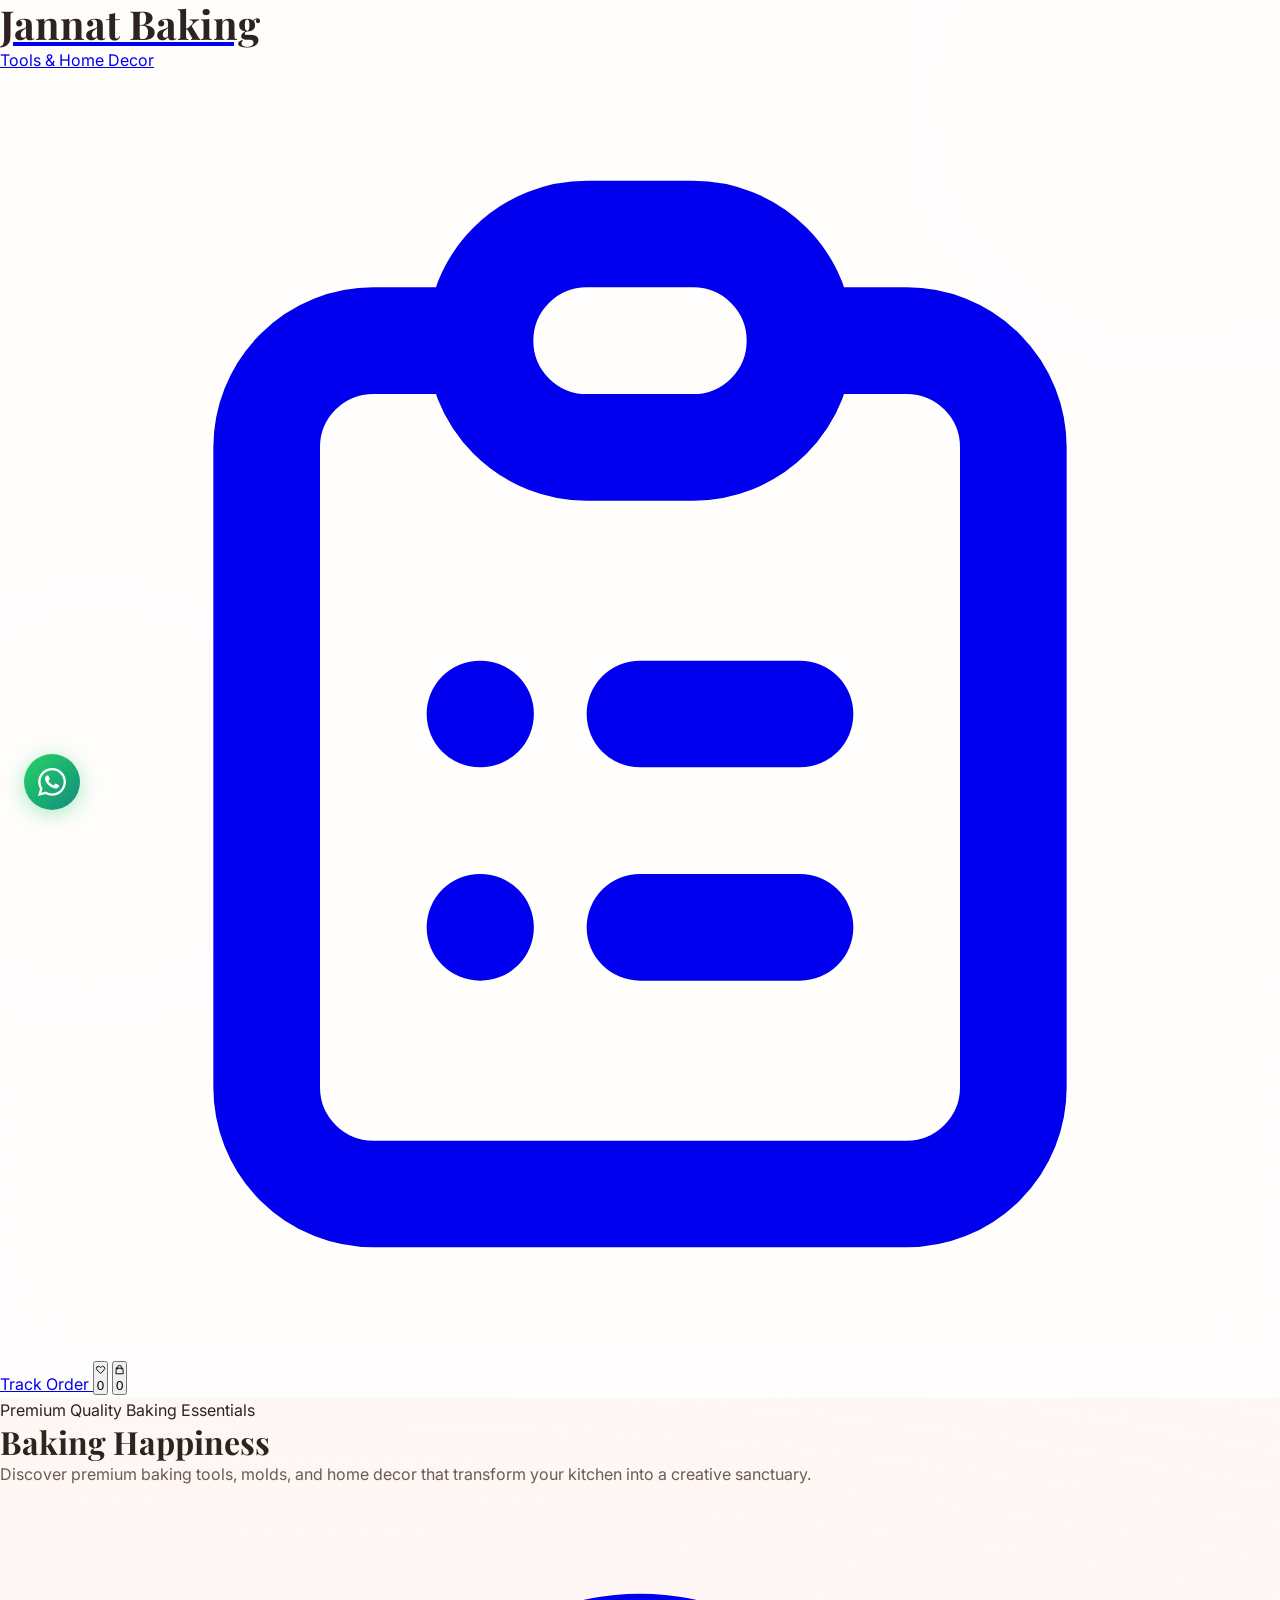
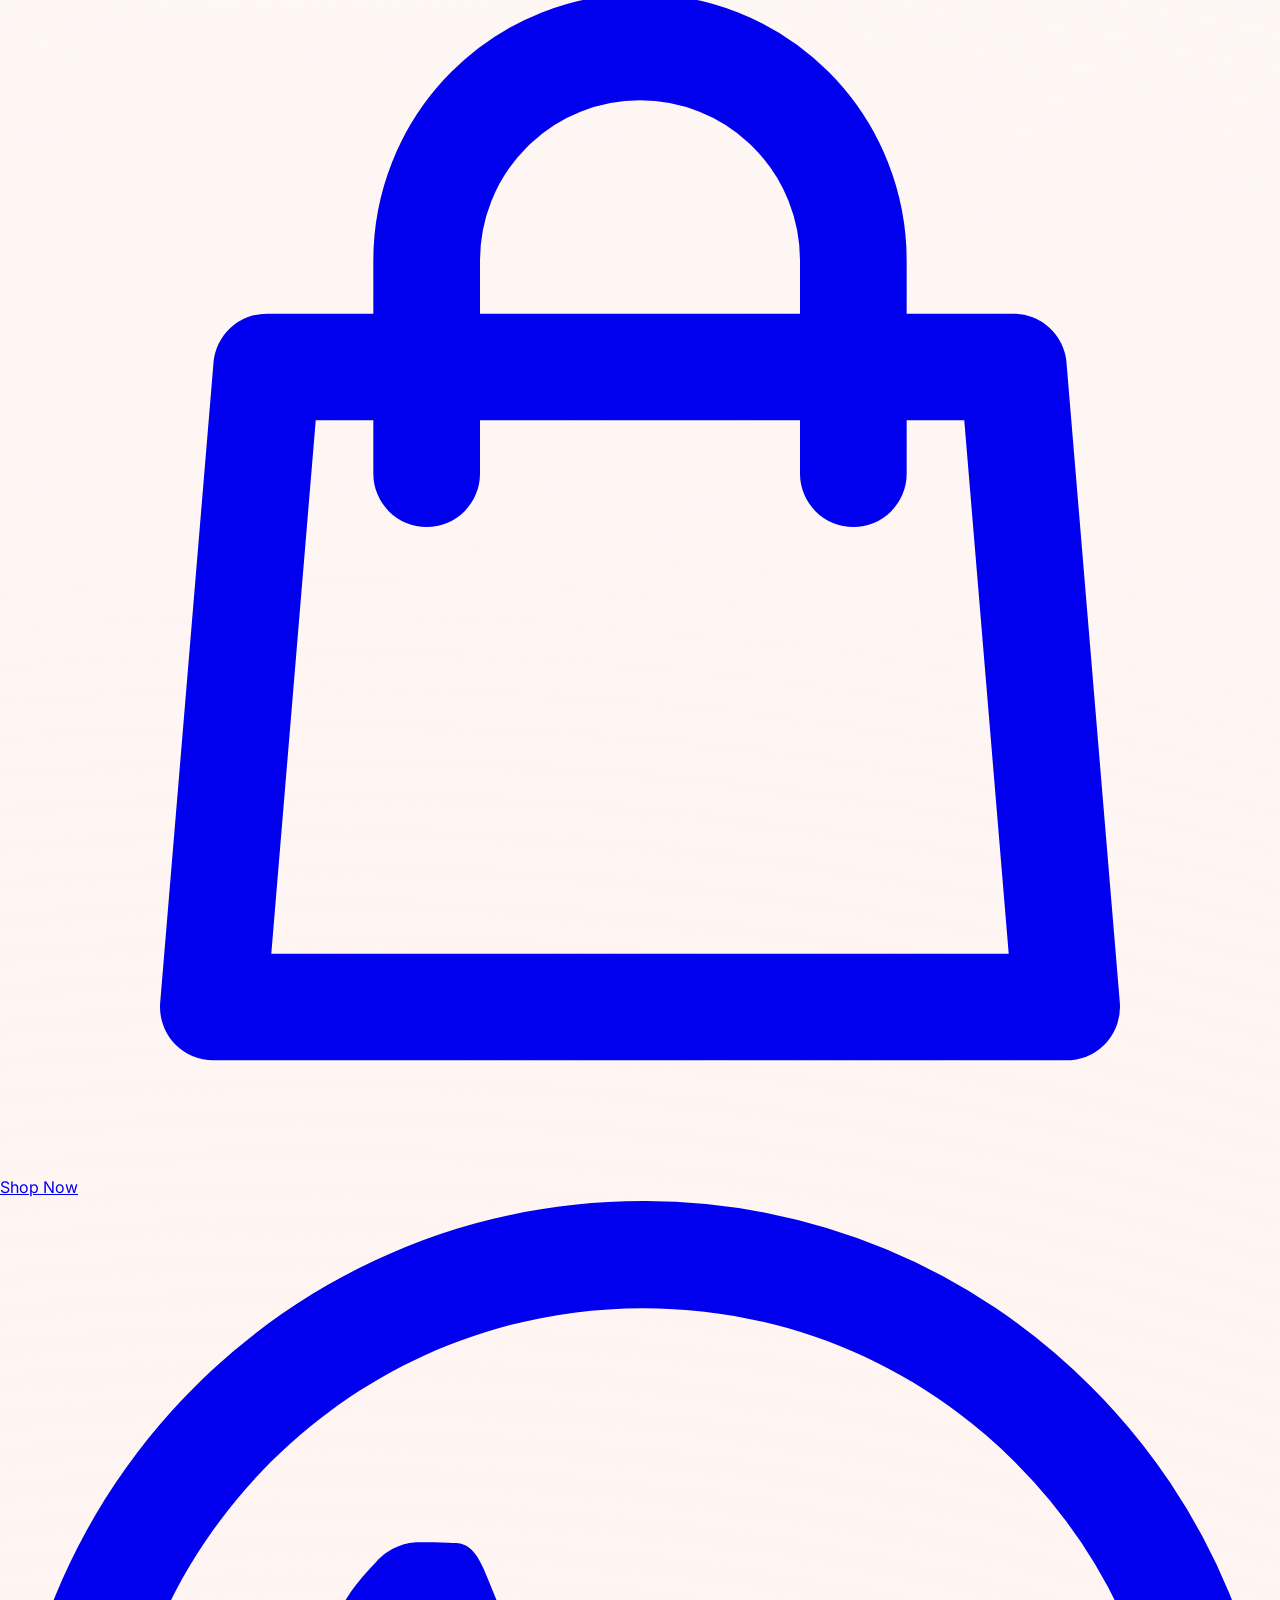
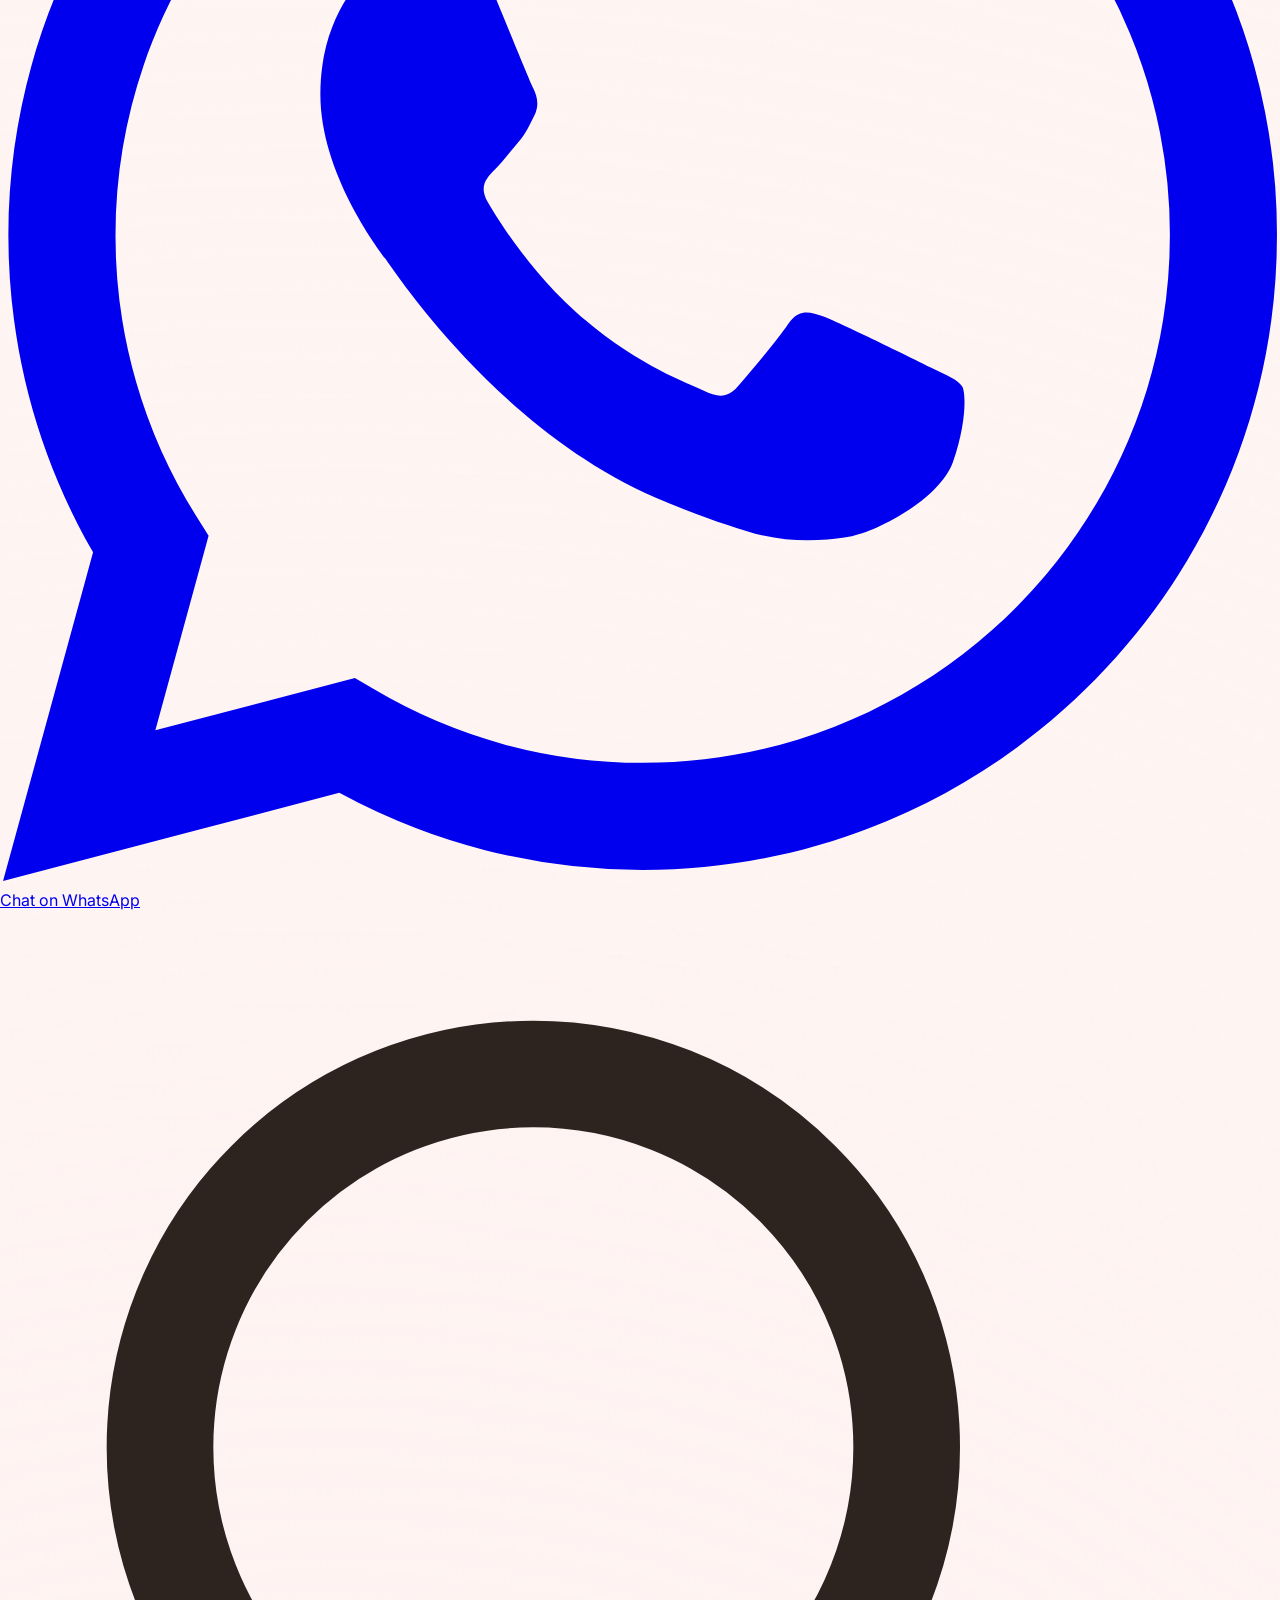
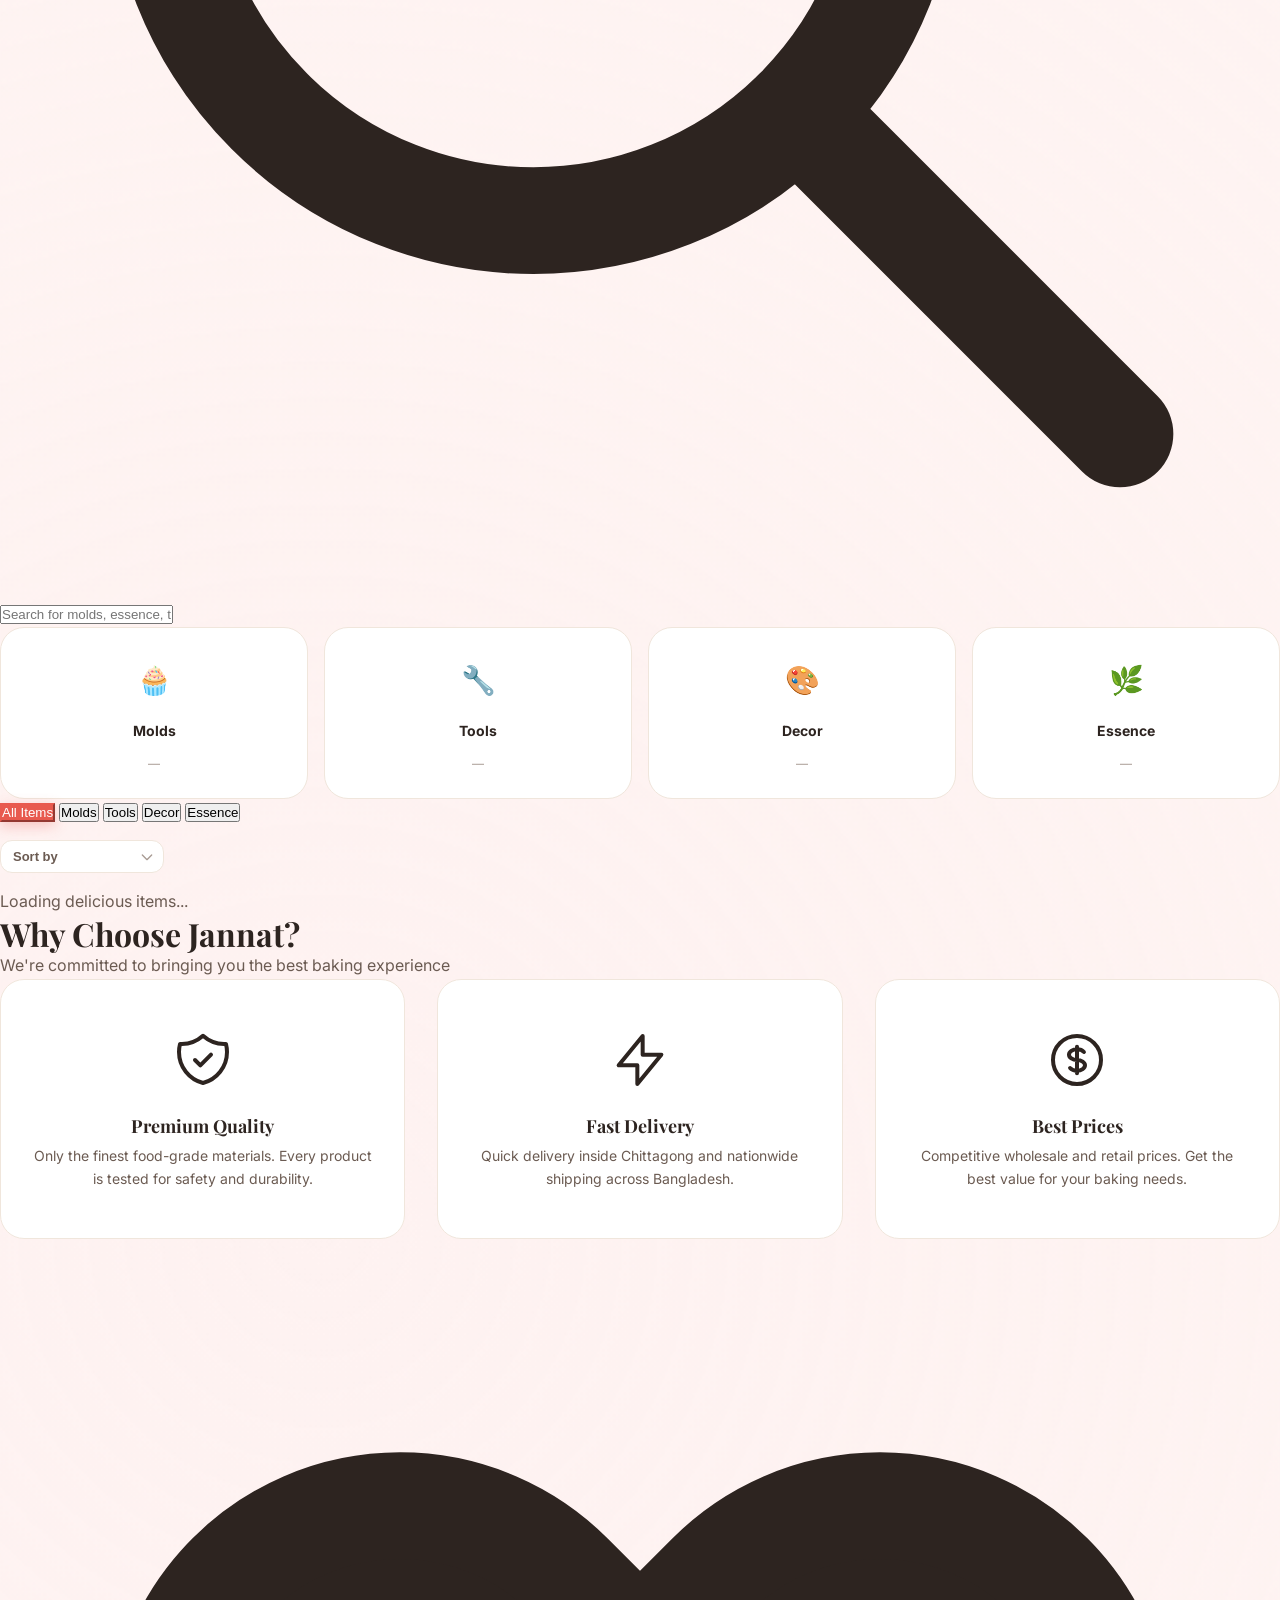
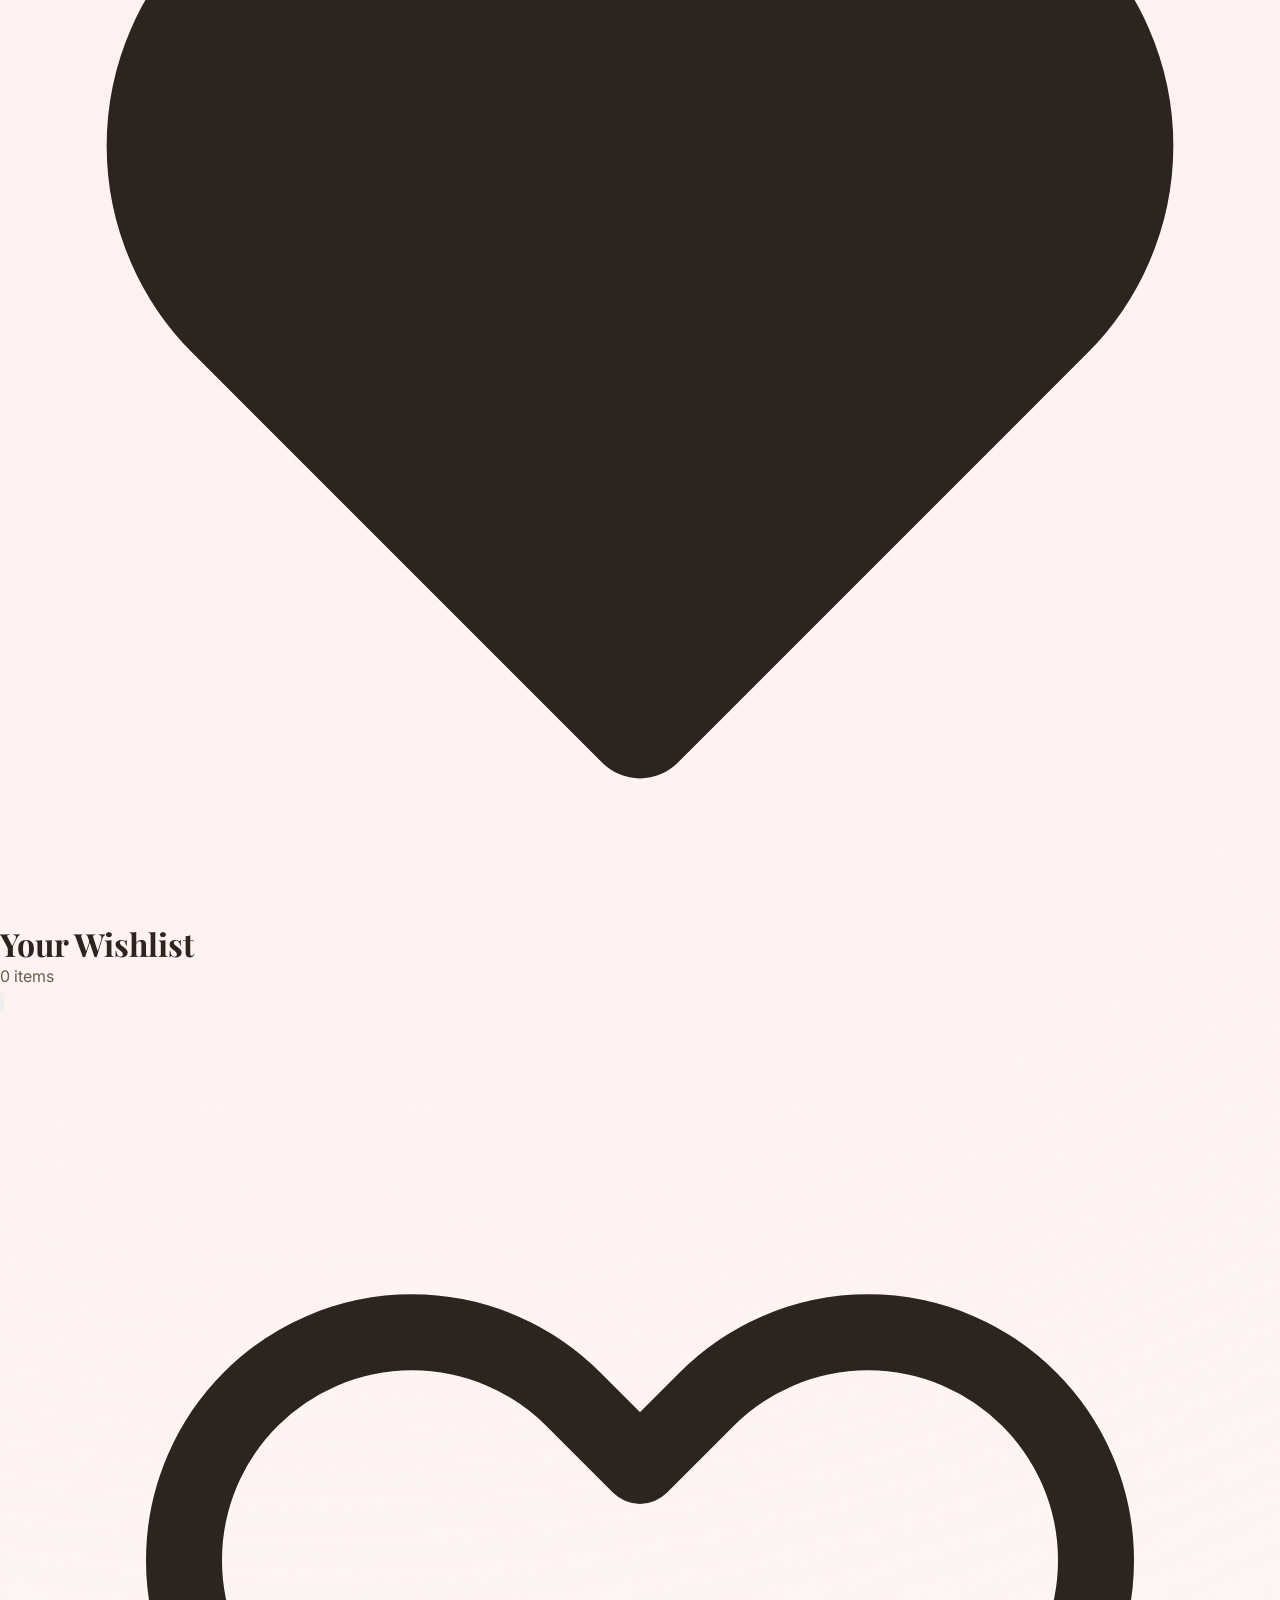
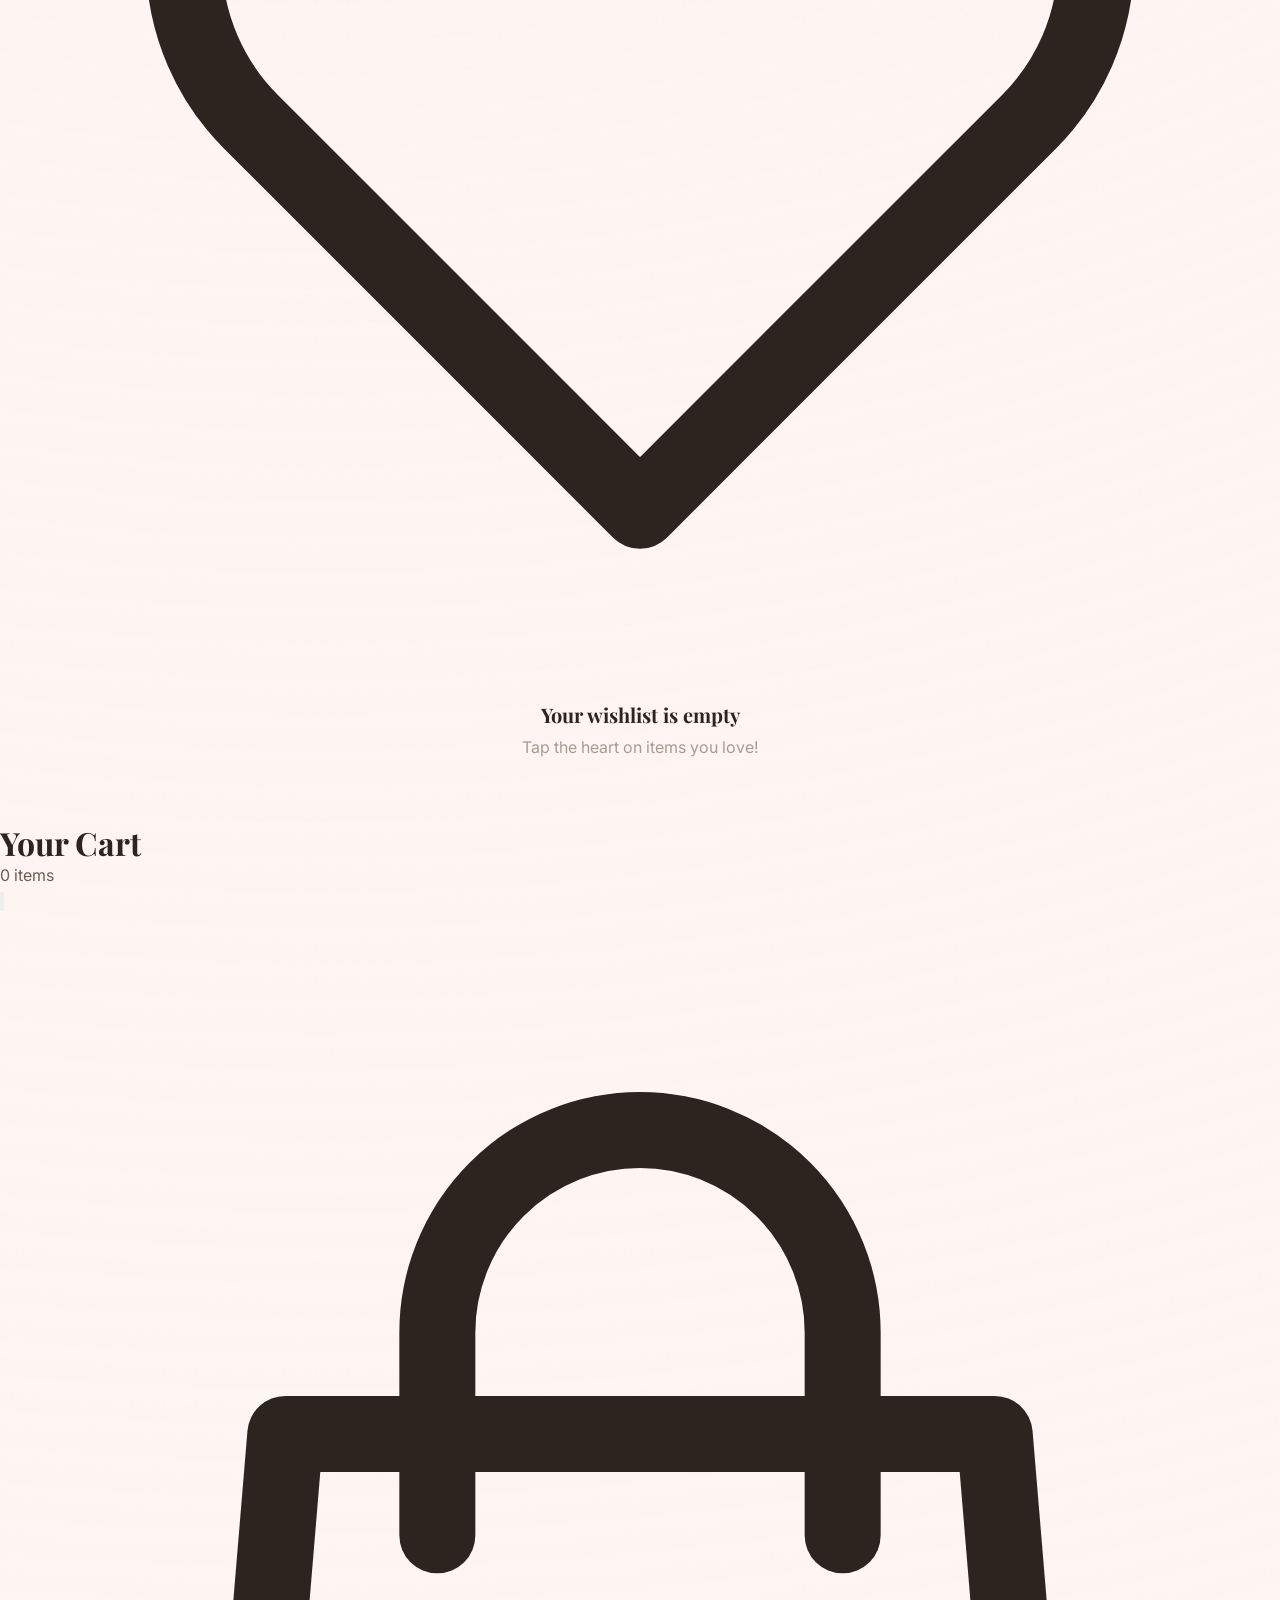
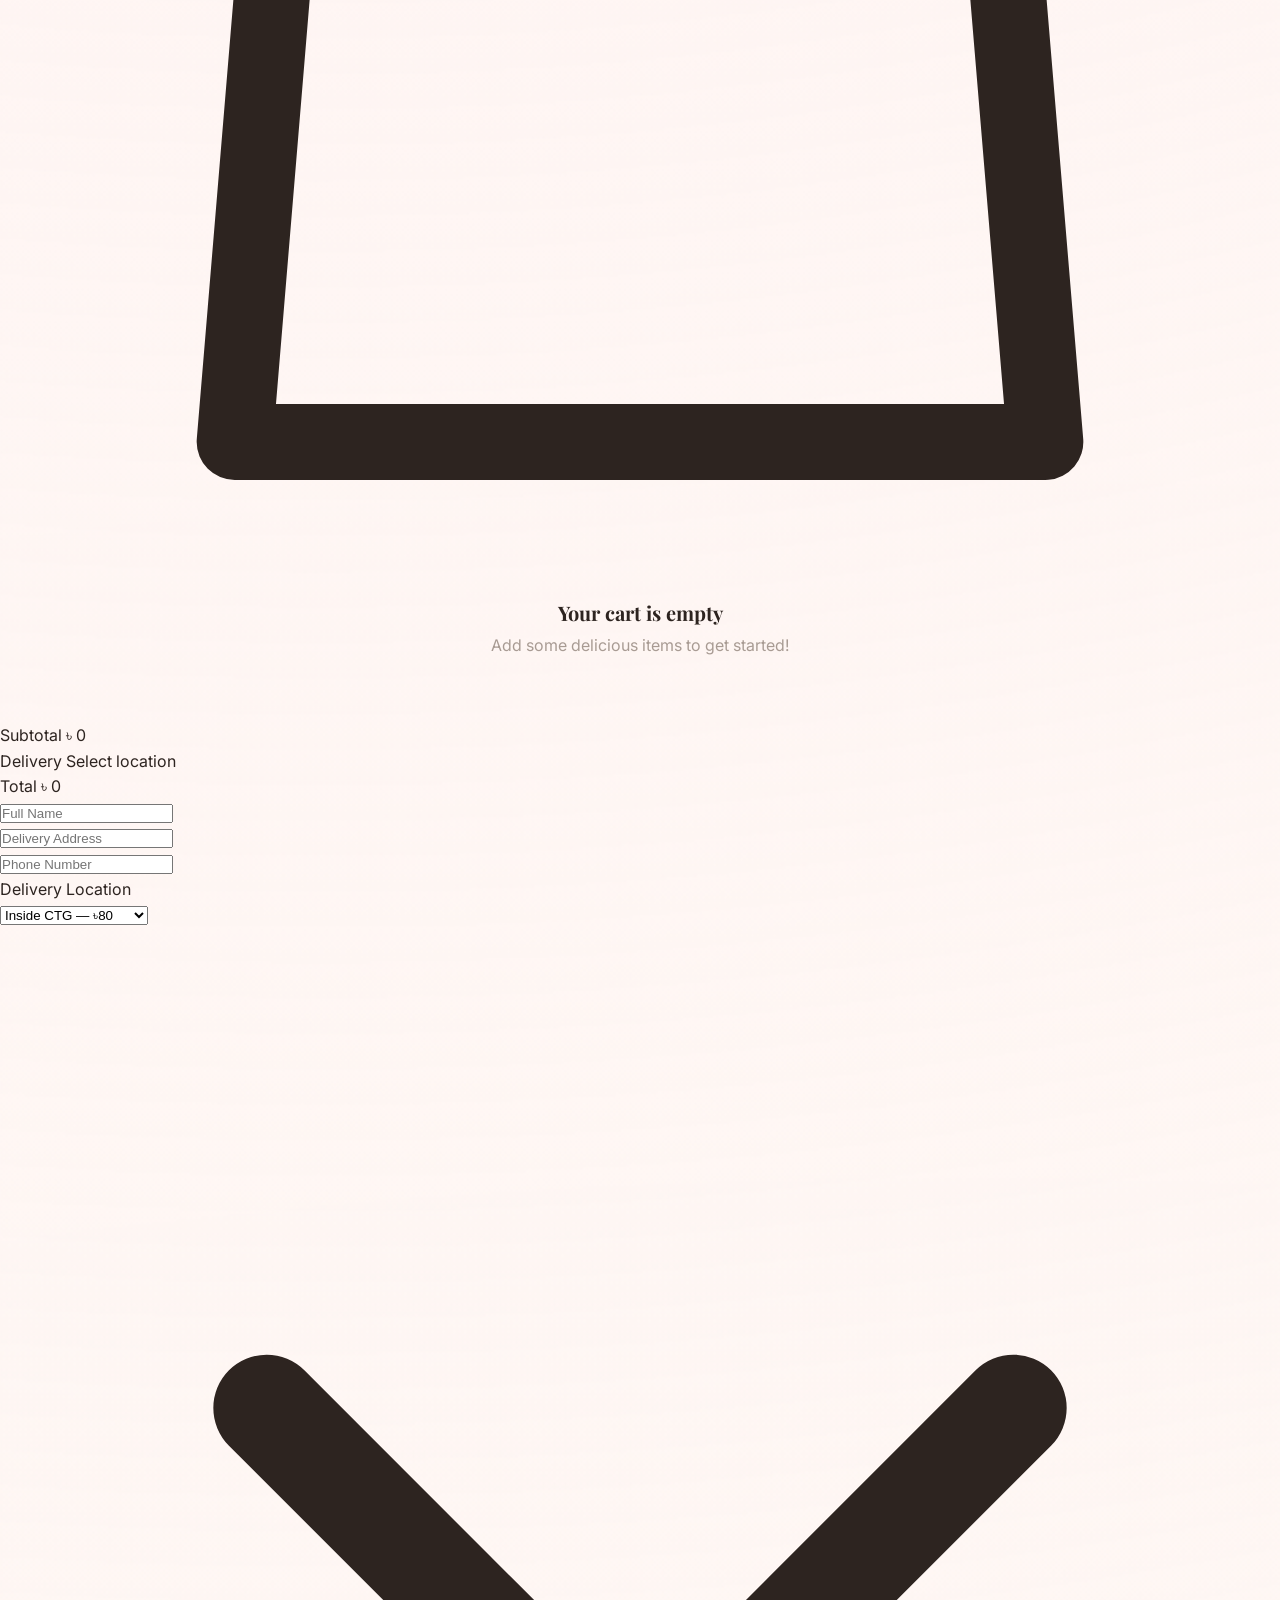
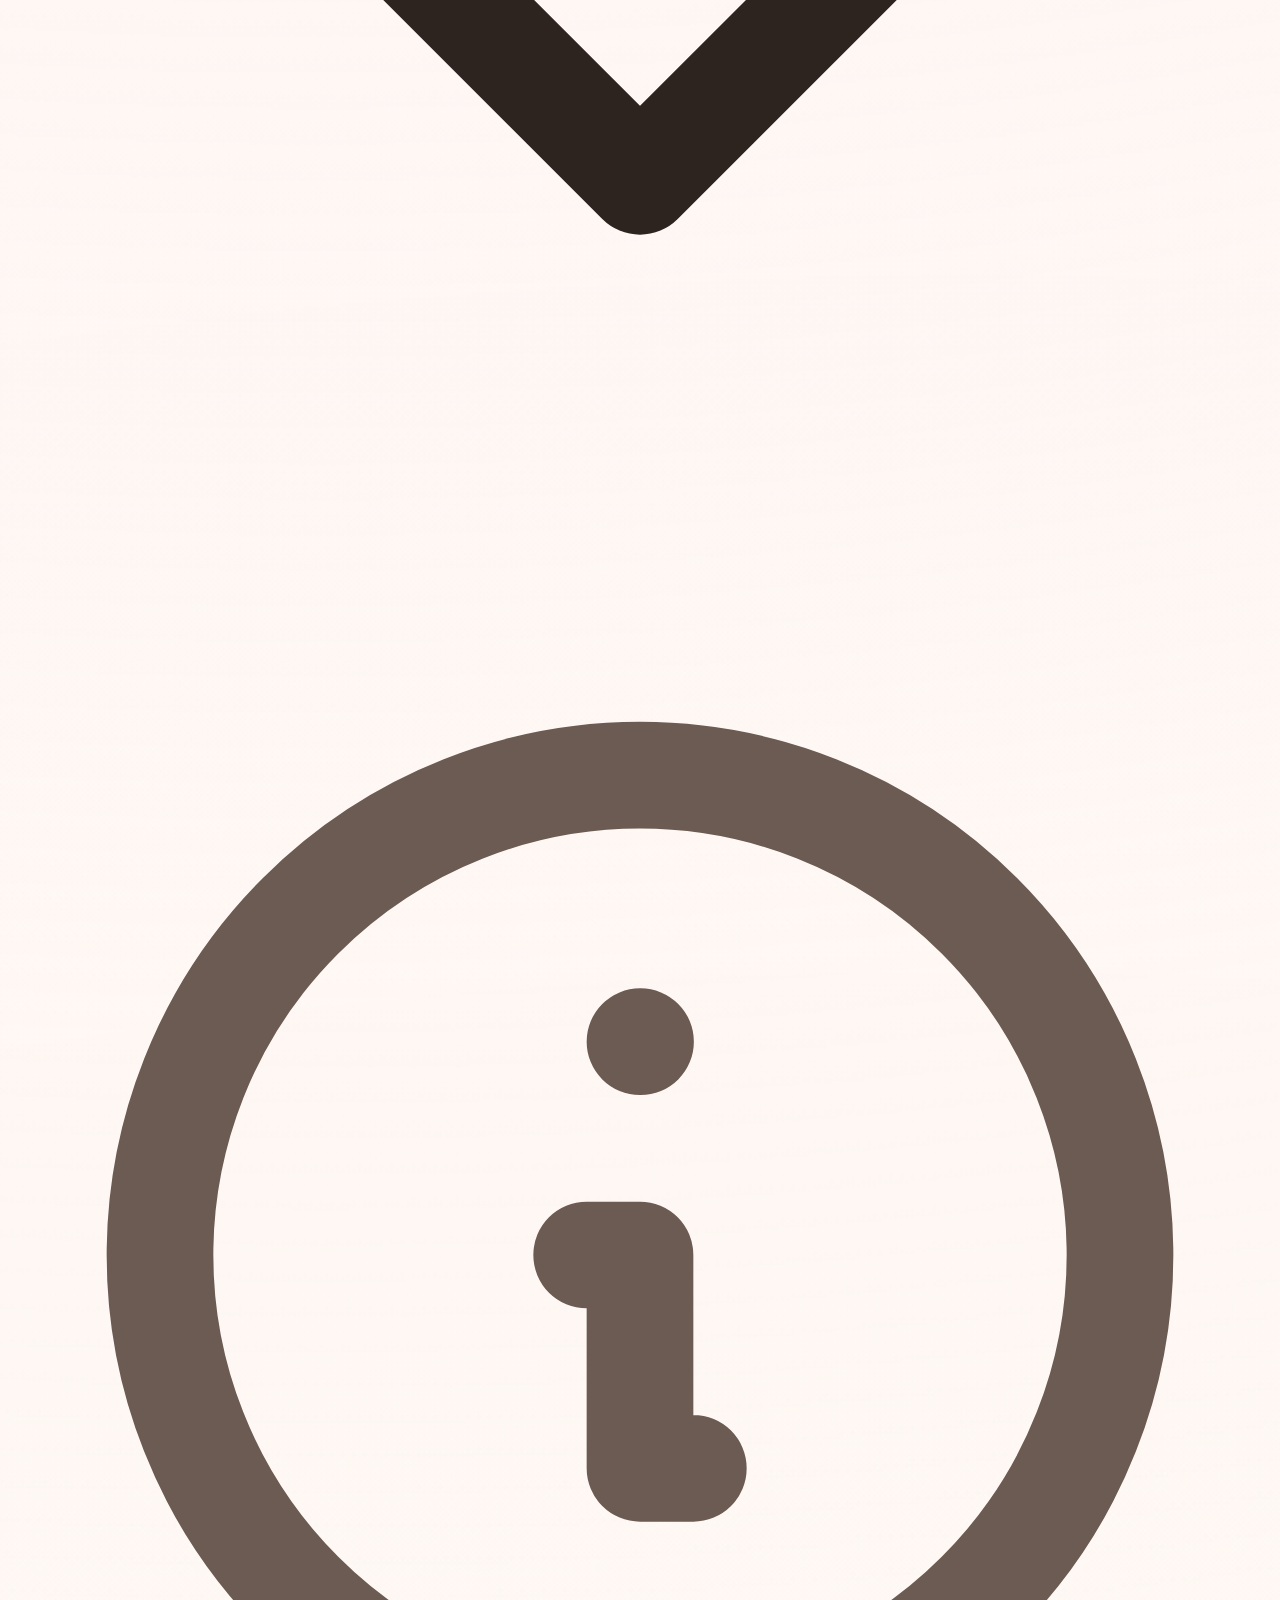
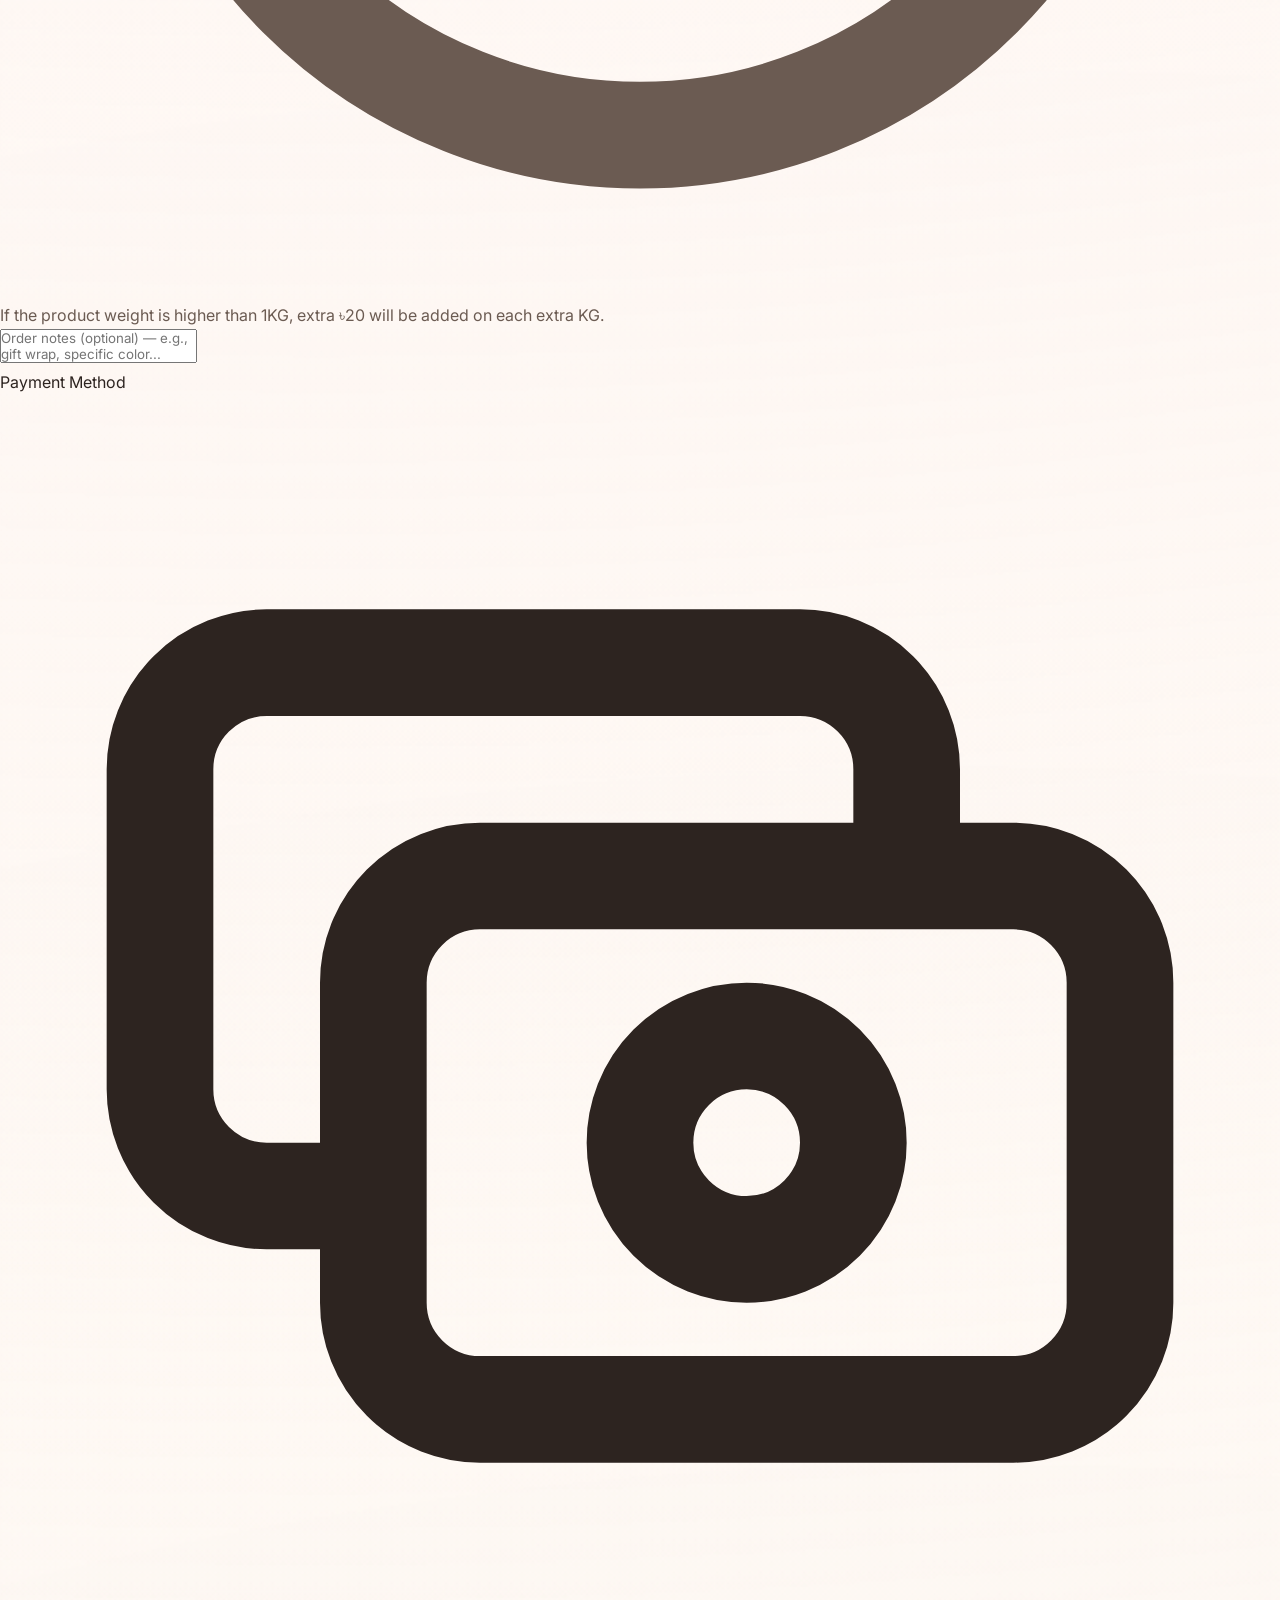
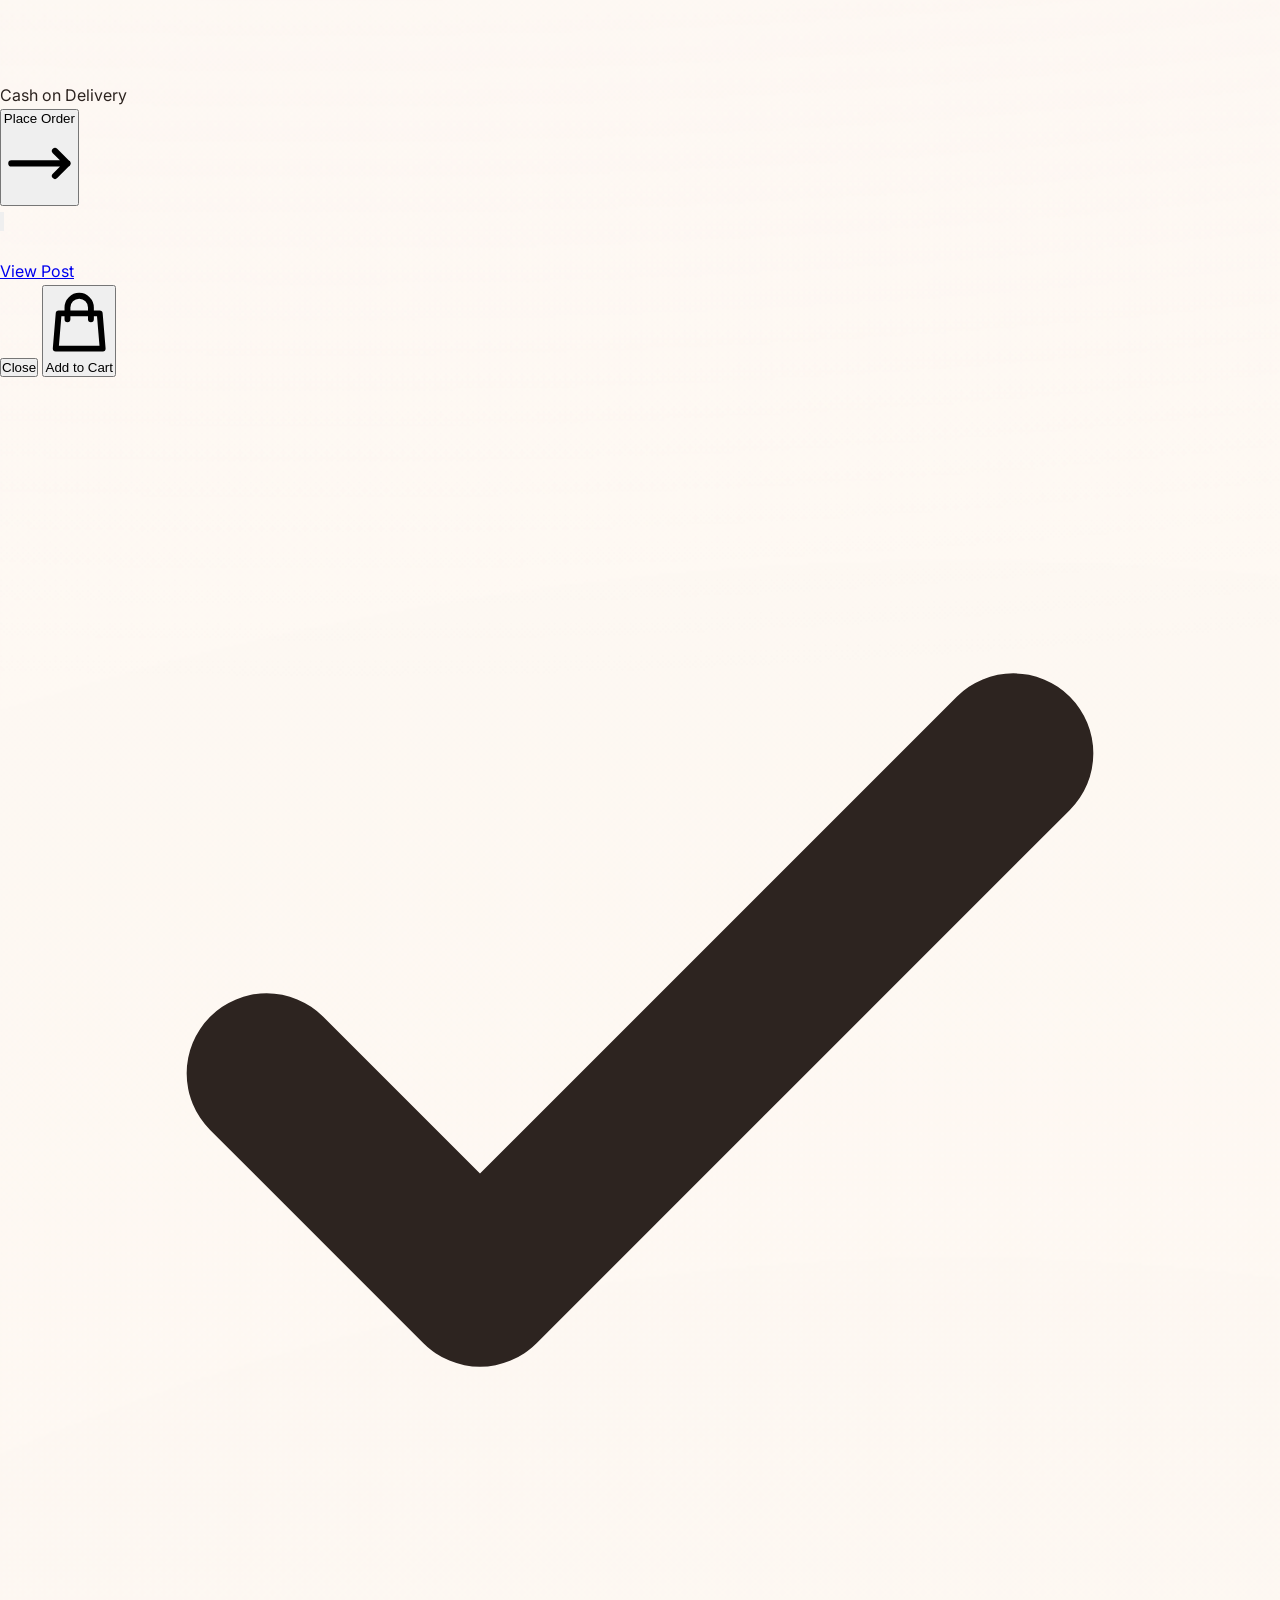
==== index.html @ 42d1c239 "First commit: Jannat Baking Tools website is ready for vercel!" ====
<!DOCTYPE html>
<html lang="en">

<head>
    <meta charset="UTF-8">
    <meta name="viewport" content="width=device-width, initial-scale=1.0">
    <title>Jannat Baking Tools & Home Decor — Premium Baking Essentials</title>
    <link rel="icon" type="image/x-icon" href="favicon.ico">
    <meta name="description"
        content="Discover premium baking tools, silicone molds, essence, and home decor. Shop quality baking essentials with fast delivery across Bangladesh.">
    <link rel="preconnect" href="https://fonts.googleapis.com">
    <link rel="preconnect" href="https://fonts.gstatic.com" crossorigin>
    <link
        href="https://fonts.googleapis.com/css2?family=Inter:wght@400;500;600;700&family=Playfair+Display:ital,wght@0,400;0,600;0,700;1,400&display=swap"
        rel="stylesheet">
    <script src="https://cdn.tailwindcss.com"></script>
    <script>
        tailwind.config = {
            theme: {
                extend: {
                    colors: {
                        primary: { DEFAULT: '#E85A4F', dark: '#C94A40', light: '#F5A5A0', subtle: '#FEF2F1' },
                        secondary: { DEFAULT: '#D4A574', dark: '#B88B5E', light: '#E8D4BC' },
                        accent: { DEFAULT: '#4A90A4', light: '#E8F4F7' },
                        surface: '#FFFFFF',
                        background: '#FFFBF7',
                        'bg-alt': '#FDF8F3',
                        border: '#F0E6DC',
                        text: { DEFAULT: '#2D2420', secondary: '#6B5B52', muted: '#A89B93' },
                        success: { DEFAULT: '#22C55E', light: '#DCFCE7' },
                        warning: { DEFAULT: '#F59E0B', light: '#FEF3C7' },
                        error: { DEFAULT: '#EF4444', light: '#FEE2E2' }
                    },
                    fontFamily: {
                        sans: ['Inter', 'system-ui', 'sans-serif'],
                        serif: ['Playfair Display', 'Georgia', 'serif'],
                    },
                    boxShadow: {
                        'soft': '0 4px 20px -2px rgba(45, 36, 32, 0.08)',
                        'glow': '0 0 30px rgba(232, 90, 79, 0.25)',
                    }
                }
            }
        }
    </script>
    <link rel="stylesheet" href="css/styles.css">
</head>

<body class="bg-background text-text font-sans min-h-screen bg-pattern">

    <div class="floating-shape shape-1"></div>
    <div class="floating-shape shape-2"></div>

    <!-- ========== NAVBAR ========== -->
    <nav class="sticky top-0 z-50 glass border-b border-border">
        <div class="max-w-7xl mx-auto px-4 sm:px-6 lg:px-8">
            <div class="flex justify-between items-center h-16 md:h-20">
                <a href="index.html" class="flex flex-col group" id="nav-brand">
                    <h1 class="font-serif text-xl md:text-2xl font-bold text-text leading-tight">
                        <span class="text-primary italic">Jannat</span> Baking
                    </h1>
                    <span
                        class="text-[10px] md:text-xs text-text-muted tracking-[0.2em] uppercase font-semibold mt-0.5 group-hover:text-primary transition-colors">
                        Tools & Home Decor
                    </span>
                </a>

                <div class="flex items-center gap-2 md:gap-6">
                    <a href="track.html"
                        class="hidden md:flex items-center gap-2 text-sm font-medium text-text-secondary hover:text-primary transition-colors px-3 py-2 rounded-lg hover:bg-primary-subtle"
                        id="nav-track">
                        <svg class="w-4 h-4" fill="none" stroke="currentColor" viewBox="0 0 24 24">
                            <path stroke-linecap="round" stroke-linejoin="round" stroke-width="2"
                                d="M9 5H7a2 2 0 00-2 2v12a2 2 0 002 2h10a2 2 0 002-2V7a2 2 0 00-2-2h-2M9 5a2 2 0 002 2h2a2 2 0 002-2M9 5a2 2 0 012-2h2a2 2 0 012 2m-3 7h3m-3 4h3m-6-4h.01M9 16h.01" />
                        </svg>
                        Track Order
                    </a>

                    <button onclick="toggleWishlistPanel()"
                        class="relative group p-2.5 bg-bg-alt rounded-full hover:bg-primary-subtle transition-all duration-300"
                        id="wishlist-btn">
                        <svg class="w-5 h-5 text-text-secondary group-hover:text-primary transition-colors" fill="none"
                            stroke="currentColor" viewBox="0 0 24 24">
                            <path stroke-linecap="round" stroke-linejoin="round" stroke-width="2"
                                d="M4.318 6.318a4.5 4.5 0 000 6.364L12 20.364l7.682-7.682a4.5 4.5 0 00-6.364-6.364L12 7.636l-1.318-1.318a4.5 4.5 0 00-6.364 0z" />
                        </svg>
                        <span id="wishlist-count"
                            class="absolute -top-1 -right-1 bg-primary text-white text-[10px] font-bold min-w-[20px] h-5 flex items-center justify-center rounded-full border-2 border-white transform scale-0 transition-transform duration-300">0</span>
                    </button>

                    <button onclick="toggleCart()"
                        class="relative group p-2.5 bg-bg-alt rounded-full hover:bg-primary-subtle transition-all duration-300"
                        id="cart-btn">
                        <svg class="w-5 h-5 text-text-secondary group-hover:text-primary transition-colors" fill="none"
                            stroke="currentColor" viewBox="0 0 24 24">
                            <path stroke-linecap="round" stroke-linejoin="round" stroke-width="2"
                                d="M16 11V7a4 4 0 00-8 0v4M5 9h14l1 12H4L5 9z" />
                        </svg>
                        <span id="cart-count"
                            class="absolute -top-1 -right-1 bg-primary text-white text-[10px] font-bold min-w-[20px] h-5 flex items-center justify-center rounded-full border-2 border-white transform scale-0 transition-transform duration-300">0</span>
                    </button>
                </div>
            </div>
        </div>
    </nav>

    <!-- ========== HERO SECTION ========== -->
    <header class="relative pt-12 pb-8 md:pt-20 md:pb-12 px-4 overflow-hidden">
        <div class="max-w-4xl mx-auto text-center">
            <div class="inline-flex items-center gap-2 px-4 py-2 bg-primary-subtle rounded-full mb-6 animate-fade-in">
                <span class="w-2 h-2 bg-primary rounded-full animate-pulse"></span>
                <span class="text-xs font-semibold text-primary-dark uppercase tracking-wider">Premium Quality Baking
                    Essentials</span>
            </div>

            <h2 class="font-serif text-4xl md:text-6xl lg:text-7xl font-bold mb-4 md:mb-6 animate-fade-in stagger-1">
                <span class="bg-gradient-to-r from-text via-text to-primary bg-clip-text text-transparent">Baking</span>
                <span class="italic text-primary">Happiness</span>
            </h2>

            <p class="text-lg md:text-xl text-text-secondary max-w-xl mx-auto mb-8 md:mb-10 animate-fade-in stagger-2">
                Discover premium baking tools, molds, and home decor that transform your kitchen into a creative
                sanctuary.
            </p>

            <!-- Hero Buttons -->
            <div class="flex flex-wrap items-center justify-center gap-4 mb-10 animate-fade-in stagger-3">
                <a href="#products-section"
                    class="px-8 py-4 bg-gradient-to-r from-primary to-primary-dark text-white font-bold rounded-2xl shadow-glow hover:shadow-lg hover:scale-[1.02] transition-all duration-300 flex items-center gap-2"
                    id="hero-shop-btn">
                    <svg class="w-5 h-5" fill="none" stroke="currentColor" viewBox="0 0 24 24">
                        <path stroke-linecap="round" stroke-linejoin="round" stroke-width="2"
                            d="M16 11V7a4 4 0 00-8 0v4M5 9h14l1 12H4L5 9z" />
                    </svg>
                    Shop Now
                </a>
                <a href="https://wa.me/8801874244466" target="_blank"
                    class="px-8 py-4 bg-surface border-2 border-border rounded-2xl font-bold text-text-secondary hover:border-success hover:text-success transition-all duration-300 flex items-center gap-2"
                    id="hero-whatsapp-btn">
                    <svg class="w-5 h-5" viewBox="0 0 24 24" fill="currentColor">
                        <path
                            d="M17.472 14.382c-.297-.149-1.758-.867-2.03-.967-.273-.099-.471-.148-.67.15-.197.297-.767.966-.94 1.164-.173.199-.347.223-.644.075-.297-.15-1.255-.463-2.39-1.475-.883-.788-1.48-1.761-1.653-2.059-.173-.297-.018-.458.13-.606.134-.133.298-.347.446-.52.149-.174.198-.298.298-.497.099-.198.05-.371-.025-.52-.075-.149-.669-1.612-.916-2.207-.242-.579-.487-.5-.669-.51-.173-.008-.371-.01-.57-.01-.198 0-.52.074-.792.372-.272.297-1.04 1.016-1.04 2.479 0 1.462 1.065 2.875 1.213 3.074.149.198 2.096 3.2 5.077 4.487.709.306 1.262.489 1.694.625.712.227 1.36.195 1.871.118.571-.085 1.758-.719 2.006-1.413.248-.694.248-1.289.173-1.413-.074-.124-.272-.198-.57-.347m-5.421 7.403h-.004a9.87 9.87 0 01-5.031-1.378l-.361-.214-3.741.982.998-3.648-.235-.374a9.86 9.86 0 01-1.51-5.26c.001-5.45 4.436-9.884 9.888-9.884 2.64 0 5.122 1.03 6.988 2.898a9.825 9.825 0 012.893 6.994c-.003 5.45-4.437 9.884-9.885 9.884m8.413-18.297A11.815 11.815 0 0012.05 0C5.495 0 .16 5.335.157 11.892c0 2.096.547 4.142 1.588 5.945L.057 24l6.305-1.654a11.882 11.882 0 005.683 1.448h.005c6.554 0 11.89-5.335 11.893-11.893a11.821 11.821 0 00-3.48-8.413Z" />
                    </svg>
                    Chat on WhatsApp
                </a>
            </div>

            <!-- Search -->
            <div class="max-w-lg mx-auto relative group animate-fade-in stagger-3">
                <div class="absolute inset-y-0 left-0 pl-4 flex items-center pointer-events-none">
                    <svg class="w-5 h-5 text-text-muted group-focus-within:text-primary transition-colors" fill="none"
                        stroke="currentColor" viewBox="0 0 24 24">
                        <path stroke-linecap="round" stroke-linejoin="round" stroke-width="2"
                            d="M21 21l-6-6m2-5a7 7 0 11-14 0 7 7 0 0114 0z" />
                    </svg>
                </div>
                <input type="text" id="search-input" placeholder="Search for molds, essence, tools..."
                    class="w-full pl-12 pr-4 py-4 bg-surface border-2 border-border rounded-2xl text-text placeholder-text-muted focus:border-primary focus:ring-4 focus:ring-primary-subtle transition-all duration-300 outline-none shadow-soft"
                    oninput="filterProducts()">
            </div>
        </div>
    </header>

    <!-- ========== CATEGORY CARDS ========== -->
    <section class="px-4 mb-10">
        <div class="max-w-4xl mx-auto">
            <div class="category-grid" id="category-cards">
                <div class="category-card" onclick="filterByCategory('molds')" data-category="molds">
                    <div class="cat-icon bg-primary-subtle">🧁</div>
                    <span class="cat-name">Molds</span>
                    <span class="cat-count" id="count-molds">—</span>
                </div>
                <div class="category-card" onclick="filterByCategory('tools')" data-category="tools">
                    <div class="cat-icon bg-accent-light">🔧</div>
                    <span class="cat-name">Tools</span>
                    <span class="cat-count" id="count-tools">—</span>
                </div>
                <div class="category-card" onclick="filterByCategory('decor')" data-category="decor">
                    <div class="cat-icon bg-secondary-light">🎨</div>
                    <span class="cat-name">Decor</span>
                    <span class="cat-count" id="count-decor">—</span>
                </div>
                <div class="category-card" onclick="filterByCategory('essence')" data-category="essence">
                    <div class="cat-icon bg-success-light">🌿</div>
                    <span class="cat-name">Essence</span>
                    <span class="cat-count" id="count-essence">—</span>
                </div>
            </div>
        </div>
    </section>

    <!-- ========== FILTER PILLS + SORT ========== -->
    <section class="px-4 mb-4" id="products-section">
        <div class="max-w-7xl mx-auto">
            <div class="flex flex-wrap items-center justify-between gap-4">
                <div class="flex flex-wrap gap-2 md:gap-3" id="category-filters">
                    <button
                        class="category-pill active px-4 py-2 md:px-6 md:py-2.5 bg-surface border border-border rounded-full text-sm font-medium text-text-secondary"
                        data-cat="all" onclick="filterByCategory('all')">All Items</button>
                    <button
                        class="category-pill px-4 py-2 md:px-6 md:py-2.5 bg-surface border border-border rounded-full text-sm font-medium text-text-secondary"
                        data-cat="molds" onclick="filterByCategory('molds')">Molds</button>
                    <button
                        class="category-pill px-4 py-2 md:px-6 md:py-2.5 bg-surface border border-border rounded-full text-sm font-medium text-text-secondary"
                        data-cat="tools" onclick="filterByCategory('tools')">Tools</button>
                    <button
                        class="category-pill px-4 py-2 md:px-6 md:py-2.5 bg-surface border border-border rounded-full text-sm font-medium text-text-secondary"
                        data-cat="decor" onclick="filterByCategory('decor')">Decor</button>
                    <button
                        class="category-pill px-4 py-2 md:px-6 md:py-2.5 bg-surface border border-border rounded-full text-sm font-medium text-text-secondary"
                        data-cat="essence" onclick="filterByCategory('essence')">Essence</button>
                </div>
                <div class="sort-bar">
                    <select id="sort-select" class="sort-select" onchange="sortProducts()">
                        <option value="default">Sort by</option>
                        <option value="price-low">Price: Low to High</option>
                        <option value="price-high">Price: High to Low</option>
                        <option value="stock-low">Stock: Low to High</option>
                        <option value="name-az">Name: A to Z</option>
                    </select>
                </div>
            </div>
        </div>
    </section>

    <!-- ========== PRODUCT GRID ========== -->
    <main class="px-4 pb-12">
        <div class="max-w-7xl mx-auto">
            <div id="product-grid" class="grid grid-cols-2 md:grid-cols-3 lg:grid-cols-4 gap-4 md:gap-6">
                <div class="col-span-full flex flex-col items-center justify-center py-20">
                    <div
                        class="w-16 h-16 border-4 border-primary-subtle border-t-primary rounded-full animate-spin mb-4">
                    </div>
                    <p class="text-text-muted animate-pulse">Loading delicious items...</p>
                </div>
            </div>
        </div>
    </main>

    <!-- ========== WHY CHOOSE US ========== -->
    <section class="px-4 py-16 bg-bg-alt">
        <div class="max-w-5xl mx-auto">
            <div class="text-center mb-12">
                <h2 class="font-serif text-3xl md:text-4xl font-bold text-text mb-3">
                    Why Choose <span class="text-primary italic">Jannat</span>?
                </h2>
                <p class="text-text-secondary max-w-md mx-auto">We're committed to bringing you the best baking
                    experience</p>
            </div>

            <div class="features-grid">
                <div class="feature-card">
                    <div class="feature-icon bg-primary-subtle">
                        <svg class="w-8 h-8 text-primary" fill="none" stroke="currentColor" viewBox="0 0 24 24">
                            <path stroke-linecap="round" stroke-linejoin="round" stroke-width="1.5"
                                d="M9 12l2 2 4-4m5.618-4.016A11.955 11.955 0 0112 2.944a11.955 11.955 0 01-8.618 3.04A12.02 12.02 0 003 9c0 5.591 3.824 10.29 9 11.622 5.176-1.332 9-6.03 9-11.622 0-1.042-.133-2.052-.382-3.016z" />
                        </svg>
                    </div>
                    <h3>Premium Quality</h3>
                    <p>Only the finest food-grade materials. Every product is tested for safety and durability.</p>
                </div>

                <div class="feature-card">
                    <div class="feature-icon bg-accent-light">
                        <svg class="w-8 h-8 text-accent" fill="none" stroke="currentColor" viewBox="0 0 24 24">
                            <path stroke-linecap="round" stroke-linejoin="round" stroke-width="1.5"
                                d="M13 10V3L4 14h7v7l9-11h-7z" />
                        </svg>
                    </div>
                    <h3>Fast Delivery</h3>
                    <p>Quick delivery inside Chittagong and nationwide shipping across Bangladesh.</p>
                </div>

                <div class="feature-card">
                    <div class="feature-icon bg-success-light">
                        <svg class="w-8 h-8 text-success" fill="none" stroke="currentColor" viewBox="0 0 24 24">
                            <path stroke-linecap="round" stroke-linejoin="round" stroke-width="1.5"
                                d="M12 8c-1.657 0-3 .895-3 2s1.343 2 3 2 3 .895 3 2-1.343 2-3 2m0-8c1.11 0 2.08.402 2.599 1M12 8V7m0 1v8m0 0v1m0-1c-1.11 0-2.08-.402-2.599-1M21 12a9 9 0 11-18 0 9 9 0 0118 0z" />
                        </svg>
                    </div>
                    <h3>Best Prices</h3>
                    <p>Competitive wholesale and retail prices. Get the best value for your baking needs.</p>
                </div>
            </div>
        </div>
    </section>

    <!-- ========== WISHLIST OVERLAY + PANEL ========== -->
    <div id="wishlist-overlay"
        class="fixed inset-0 bg-text/50 backdrop-blur-sm z-[99] opacity-0 invisible transition-all duration-300"
        onclick="toggleWishlistPanel()"></div>

    <div id="wishlist-panel"
        class="fixed top-0 right-0 w-full max-w-md h-full bg-surface shadow-2xl z-[100] transform translate-x-full transition-transform duration-500 ease-out flex flex-col">
        <div class="flex items-center justify-between p-6 border-b border-border">
            <div>
                <h2 class="font-serif text-2xl font-bold text-text flex items-center gap-2">
                    <svg class="w-6 h-6 text-primary" fill="currentColor" stroke="currentColor" viewBox="0 0 24 24">
                        <path stroke-linecap="round" stroke-linejoin="round" stroke-width="2"
                            d="M4.318 6.318a4.5 4.5 0 000 6.364L12 20.364l7.682-7.682a4.5 4.5 0 00-6.364-6.364L12 7.636l-1.318-1.318a4.5 4.5 0 00-6.364 0z" />
                    </svg>
                    Your Wishlist
                </h2>
                <p class="text-sm text-text-muted" id="wishlist-item-count">0 items</p>
            </div>
            <button onclick="toggleWishlistPanel()" class="p-2 hover:bg-bg-alt rounded-full transition-colors"
                id="wishlist-close-btn">
                <svg class="w-6 h-6 text-text-secondary" fill="none" stroke="currentColor" viewBox="0 0 24 24">
                    <path stroke-linecap="round" stroke-linejoin="round" stroke-width="2" d="M6 18L18 6M6 6l12 12" />
                </svg>
            </button>
        </div>

        <div id="wishlist-items" class="flex-1 overflow-y-auto p-6">
            <div class="empty-state py-12">
                <div class="w-20 h-20 mx-auto mb-4 bg-bg-alt rounded-full flex items-center justify-center">
                    <svg class="w-10 h-10 text-text-muted" fill="none" stroke="currentColor" viewBox="0 0 24 24">
                        <path stroke-linecap="round" stroke-linejoin="round" stroke-width="1.5"
                            d="M4.318 6.318a4.5 4.5 0 000 6.364L12 20.364l7.682-7.682a4.5 4.5 0 00-6.364-6.364L12 7.636l-1.318-1.318a4.5 4.5 0 00-6.364 0z" />
                    </svg>
                </div>
                <h3 class="font-serif text-lg font-semibold text-text mb-2">Your wishlist is empty</h3>
                <p class="text-sm text-text-muted">Tap the heart on items you love!</p>
            </div>
        </div>
    </div>

    <!-- ========== CART OVERLAY + PANEL ========== -->
    <div id="cart-overlay"
        class="fixed inset-0 bg-text/50 backdrop-blur-sm z-[99] opacity-0 invisible transition-all duration-300"
        onclick="toggleCart()"></div>

    <div id="cart-panel"
        class="fixed top-0 right-0 w-full max-w-md h-full bg-surface shadow-2xl z-[100] transform translate-x-full transition-transform duration-500 ease-out flex flex-col">
        <div class="flex items-center justify-between p-6 border-b border-border">
            <div>
                <h2 class="font-serif text-2xl font-bold text-text">Your Cart</h2>
                <p class="text-sm text-text-muted" id="cart-item-count">0 items</p>
            </div>
            <button onclick="toggleCart()" class="p-2 hover:bg-bg-alt rounded-full transition-colors"
                id="cart-close-btn">
                <svg class="w-6 h-6 text-text-secondary" fill="none" stroke="currentColor" viewBox="0 0 24 24">
                    <path stroke-linecap="round" stroke-linejoin="round" stroke-width="2" d="M6 18L18 6M6 6l12 12" />
                </svg>
            </button>
        </div>

        <div class="flex-1 overflow-y-auto w-full flex flex-col">
            <div id="cart-items" class="p-6 flex flex-col">
            <div class="empty-state py-12 my-auto">
                <div class="w-20 h-20 mx-auto mb-4 bg-bg-alt rounded-full flex items-center justify-center">
                    <svg class="w-10 h-10 text-text-muted" fill="none" stroke="currentColor" viewBox="0 0 24 24">
                        <path stroke-linecap="round" stroke-linejoin="round" stroke-width="1.5"
                            d="M16 11V7a4 4 0 00-8 0v4M5 9h14l1 12H4L5 9z" />
                    </svg>
                </div>
                <h3 class="font-serif text-lg font-semibold text-text mb-2">Your cart is empty</h3>
                <p class="text-sm text-text-muted">Add some delicious items to get started!</p>
            </div>
        </div>

        <div id="cart-footer" class="border-t border-border p-6 bg-bg-alt hidden">
            <div class="flex justify-between items-center mb-3">
                <span class="text-text-secondary">Subtotal</span>
                <span id="cart-subtotal" class="font-bold text-lg text-text">৳ 0</span>
            </div>
            <div class="flex justify-between items-center mb-3">
                <span class="text-text-secondary">Delivery</span>
                <span id="delivery-fee-display" class="delivery-fee text-sm font-medium text-success">Select
                    location</span>
            </div>
            <div class="flex justify-between items-center mb-6 pt-4 border-t border-border">
                <span class="font-semibold text-text">Total</span>
                <span id="cart-total" class="font-serif text-2xl font-bold text-primary">৳ 0</span>
            </div>

            <form id="checkout-form" class="space-y-4">
                <div>
                    <input type="text" id="cust-name" placeholder="Full Name" required
                        class="w-full px-4 py-3 bg-surface border-2 border-border rounded-xl text-text placeholder-text-muted focus:border-primary focus:ring-4 focus:ring-primary-subtle transition-all outline-none">
                </div>
                <div>
                    <input type="text" id="cust-address" placeholder="Delivery Address" required
                        class="w-full px-4 py-3 bg-surface border-2 border-border rounded-xl text-text placeholder-text-muted focus:border-primary focus:ring-4 focus:ring-primary-subtle transition-all outline-none">
                </div>
                <div>
                    <input type="tel" id="cust-phone" placeholder="Phone Number" required
                        class="w-full px-4 py-3 bg-surface border-2 border-border rounded-xl text-text placeholder-text-muted focus:border-primary focus:ring-4 focus:ring-primary-subtle transition-all outline-none">
                </div>

                <div>
                    <label class="block text-sm font-medium text-text-secondary mb-2">Delivery Location</label>
                    <div class="relative">
                        <select id="delivery-location" onchange="updateDeliveryFee()"
                            class="w-full px-4 py-3 bg-surface border-2 border-border rounded-xl text-text outline-none focus:border-primary appearance-none cursor-pointer">
                            <option value="Inside CTG">Inside CTG — ৳80</option>
                            <option value="Outside CTG">Outside CTG — ৳150</option>
                        </select>
                        <div class="absolute inset-y-0 right-4 flex items-center pointer-events-none text-text-muted">
                            <svg class="w-5 h-5" fill="none" stroke="currentColor" viewBox="0 0 24 24">
                                <path stroke-linecap="round" stroke-linejoin="round" stroke-width="2"
                                    d="M19 9l-7 7-7-7" />
                            </svg>
                        </div>
                    </div>
                    <p class="text-xs text-text-muted mt-2 flex items-start gap-1.5">
                        <svg class="w-3.5 h-3.5 text-warning flex-shrink-0 mt-0.5" fill="none" stroke="currentColor"
                            viewBox="0 0 24 24">
                            <path stroke-linecap="round" stroke-linejoin="round" stroke-width="2"
                                d="M13 16h-1v-4h-1m1-4h.01M21 12a9 9 0 11-18 0 9 9 0 0118 0z" />
                        </svg>
                        If the product weight is higher than 1KG, extra ৳20 will be added on each extra KG.
                    </p>
                </div>

                <div>
                    <textarea id="order-notes" placeholder="Order notes (optional) — e.g., gift wrap, specific color..."
                        rows="2"
                        class="order-note w-full px-4 py-3 bg-surface border-2 border-border rounded-xl text-text placeholder-text-muted focus:border-primary focus:ring-4 focus:ring-primary-subtle transition-all outline-none text-sm"></textarea>
                </div>

                <div class="p-4 bg-bg-alt rounded-xl border border-border flex items-center justify-between">
                    <span class="text-sm font-medium text-text-secondary">Payment Method</span>
                    <span class="font-bold text-primary flex items-center gap-2">
                        <svg class="w-5 h-5" fill="none" stroke="currentColor" viewBox="0 0 24 24">
                            <path stroke-linecap="round" stroke-linejoin="round" stroke-width="2"
                                d="M17 9V7a2 2 0 00-2-2H5a2 2 0 00-2 2v6a2 2 0 002 2h2m2 4h10a2 2 0 002-2v-6a2 2 0 00-2-2H9a2 2 0 00-2 2v6a2 2 0 002 2zm7-5a2 2 0 11-4 0 2 2 0 014 0z" />
                        </svg>
                        Cash on Delivery
                    </span>
                </div>

                <button type="submit" id="checkout-btn"
                    class="w-full py-4 bg-gradient-to-r from-primary to-primary-dark text-white font-bold rounded-xl shadow-glow hover:shadow-lg hover:scale-[1.02] transition-all duration-300 flex items-center justify-center gap-2">
                    <span>Place Order</span>
                    <svg class="w-5 h-5" fill="none" stroke="currentColor" viewBox="0 0 24 24">
                        <path stroke-linecap="round" stroke-linejoin="round" stroke-width="2"
                            d="M17 8l4 4m0 0l-4 4m4-4H3" />
                    </svg>
                </button>
            </form>
        </div>
        </div>
    </div>

    <!-- ========== PRODUCT MODAL ========== -->
    <div id="product-modal"
        class="fixed inset-0 z-[110] flex items-center justify-center p-4 opacity-0 invisible transition-all duration-300">
        <div class="absolute inset-0 bg-text/70 backdrop-blur-sm" onclick="closeModal()"></div>
        <div class="relative bg-surface rounded-3xl shadow-2xl w-full max-w-4xl max-h-[90vh] overflow-hidden transform scale-95 transition-transform duration-300"
            onclick="event.stopPropagation()">
            <button onclick="closeModal()"
                class="absolute top-4 right-4 z-10 p-2 bg-surface/90 backdrop-blur rounded-full shadow-lg hover:bg-primary-subtle transition-colors"
                id="modal-close-btn">
                <svg class="w-6 h-6 text-text-secondary" fill="none" stroke="currentColor" viewBox="0 0 24 24">
                    <path stroke-linecap="round" stroke-linejoin="round" stroke-width="2" d="M6 18L18 6M6 6l12 12" />
                </svg>
            </button>

            <div class="flex flex-col md:flex-row">
                <div class="w-full md:w-1/2 h-64 md:h-auto bg-bg-alt relative">
                    <img id="modal-img" src="" alt="" class="w-full h-full object-cover">
                    <div id="modal-stock-badge" class="absolute top-4 left-4"></div>
                </div>

                <div class="w-full md:w-1/2 p-6 md:p-8 flex flex-col">
                    <h2 id="modal-title" class="font-serif text-2xl md:text-3xl font-bold text-text mb-2"></h2>
                    <p id="modal-price" class="text-2xl font-bold text-primary mb-4"></p>

                    <div class="flex-1 overflow-y-auto w-full flex flex-col gap-4">
                        <p id="modal-desc" class="text-text-secondary leading-relaxed"></p>
                        
                        <div id="modal-social-container" class="hidden">
                            <a id="modal-social-link" href="#" target="_blank"
                                class="inline-flex items-center gap-2 px-4 py-2.5 bg-blue-50 hover:bg-blue-100 text-blue-600 rounded-xl text-sm font-semibold transition-colors">
                                <span id="modal-social-icon"></span>
                                <span id="modal-social-text">View Post</span>
                            </a>
                        </div>
                    </div>

                    <div class="flex gap-3 mt-6 pt-6 border-t border-border">
                        <button onclick="closeModal()"
                            class="flex-1 py-3 px-6 border-2 border-border rounded-xl font-semibold text-text-secondary hover:border-text hover:text-text transition-colors"
                            id="modal-close-secondary">
                            Close
                        </button>
                        <button id="modal-add-btn"
                            class="flex-1 py-3 px-6 bg-gradient-to-r from-primary to-primary-dark text-white font-semibold rounded-xl shadow-glow hover:shadow-lg hover:scale-[1.02] transition-all duration-300 flex items-center justify-center gap-2">
                            <svg class="w-5 h-5" fill="none" stroke="currentColor" viewBox="0 0 24 24">
                                <path stroke-linecap="round" stroke-linejoin="round" stroke-width="2"
                                    d="M16 11V7a4 4 0 00-8 0v4M5 9h14l1 12H4L5 9z" />
                            </svg>
                            Add to Cart
                        </button>
                    </div>
                </div>
            </div>
        </div>
    </div>

    <!-- ========== SUCCESS MODAL ========== -->
    <div id="success-modal"
        class="fixed inset-0 z-[120] flex items-center justify-center p-4 opacity-0 invisible transition-all duration-300">
        <div class="absolute inset-0 bg-text/70 backdrop-blur-sm"></div>
        <div
            class="relative bg-surface rounded-3xl shadow-2xl p-8 max-w-sm w-full text-center transform scale-95 transition-transform duration-300">
            <div
                class="w-20 h-20 mx-auto mb-6 bg-success/10 rounded-full flex items-center justify-center checkmark-animate">
                <svg class="w-10 h-10 text-success" fill="none" stroke="currentColor" viewBox="0 0 24 24">
                    <path stroke-linecap="round" stroke-linejoin="round" stroke-width="3" d="M5 13l4 4L19 7" />
                </svg>
            </div>
            <h3 class="font-serif text-2xl font-bold text-text mb-2">Order Placed!</h3>
            <p class="text-text-secondary mb-6">Thank you for shopping with Jannat Baking Tools. We'll contact you soon!
            </p>
            <button onclick="location.reload()"
                class="w-full py-3 bg-gradient-to-r from-primary to-primary-dark text-white font-semibold rounded-xl shadow-glow hover:shadow-lg transition-all duration-300"
                id="success-continue-btn">
                Continue Shopping
            </button>
        </div>
    </div>

    <!-- ========== TOAST ========== -->
    <div id="toast-container" class="fixed bottom-6 right-6 z-[200] flex flex-col gap-3"></div>

    <!-- ========== WHATSAPP FLOATING BUTTON ========== -->
    <a href="https://wa.me/8801874244466" target="_blank" class="whatsapp-float" id="whatsapp-fab">
        <svg viewBox="0 0 24 24">
            <path
                d="M17.472 14.382c-.297-.149-1.758-.867-2.03-.967-.273-.099-.471-.148-.67.15-.197.297-.767.966-.94 1.164-.173.199-.347.223-.644.075-.297-.15-1.255-.463-2.39-1.475-.883-.788-1.48-1.761-1.653-2.059-.173-.297-.018-.458.13-.606.134-.133.298-.347.446-.52.149-.174.198-.298.298-.497.099-.198.05-.371-.025-.52-.075-.149-.669-1.612-.916-2.207-.242-.579-.487-.5-.669-.51-.173-.008-.371-.01-.57-.01-.198 0-.52.074-.792.372-.272.297-1.04 1.016-1.04 2.479 0 1.462 1.065 2.875 1.213 3.074.149.198 2.096 3.2 5.077 4.487.709.306 1.262.489 1.694.625.712.227 1.36.195 1.871.118.571-.085 1.758-.719 2.006-1.413.248-.694.248-1.289.173-1.413-.074-.124-.272-.198-.57-.347m-5.421 7.403h-.004a9.87 9.87 0 01-5.031-1.378l-.361-.214-3.741.982.998-3.648-.235-.374a9.86 9.86 0 01-1.51-5.26c.001-5.45 4.436-9.884 9.888-9.884 2.64 0 5.122 1.03 6.988 2.898a9.825 9.825 0 012.893 6.994c-.003 5.45-4.437 9.884-9.885 9.884m8.413-18.297A11.815 11.815 0 0012.05 0C5.495 0 .16 5.335.157 11.892c0 2.096.547 4.142 1.588 5.945L.057 24l6.305-1.654a11.882 11.882 0 005.683 1.448h.005c6.554 0 11.89-5.335 11.893-11.893a11.821 11.821 0 00-3.48-8.413Z" />
        </svg>
        <span class="tooltip">Chat with us!</span>
    </a>

    <!-- ========== BACK TO TOP ========== -->
    <button class="back-to-top" id="back-to-top" onclick="scrollToTop()">
        <svg fill="none" stroke="currentColor" viewBox="0 0 24 24">
            <path stroke-linecap="round" stroke-linejoin="round" stroke-width="2" d="M5 15l7-7 7 7" />
        </svg>
    </button>

    <!-- ========== MOBILE BOTTOM NAV ========== -->
    <nav class="mobile-bottom-nav" id="mobile-nav">
        <div class="nav-items">
            <a href="index.html" class="nav-item active" id="mob-nav-home">
                <svg fill="none" stroke="currentColor" viewBox="0 0 24 24">
                    <path stroke-linecap="round" stroke-linejoin="round" stroke-width="2"
                        d="M3 12l2-2m0 0l7-7 7 7M5 10v10a1 1 0 001 1h3m10-11l2 2m-2-2v10a1 1 0 01-1 1h-3m-6 0a1 1 0 001-1v-4a1 1 0 011-1h2a1 1 0 011 1v4a1 1 0 001 1m-6 0h6" />
                </svg>
                <span>Home</span>
            </a>
            <button class="nav-item"
                onclick="document.getElementById('products-section').scrollIntoView({behavior:'smooth'})"
                id="mob-nav-search">
                <svg fill="none" stroke="currentColor" viewBox="0 0 24 24">
                    <path stroke-linecap="round" stroke-linejoin="round" stroke-width="2"
                        d="M21 21l-6-6m2-5a7 7 0 11-14 0 7 7 0 0114 0z" />
                </svg>
                <span>Browse</span>
            </button>
            <button class="nav-item" onclick="toggleWishlistPanel()" id="mob-nav-wishlist">
                <svg fill="none" stroke="currentColor" viewBox="0 0 24 24">
                    <path stroke-linecap="round" stroke-linejoin="round" stroke-width="2"
                        d="M4.318 6.318a4.5 4.5 0 000 6.364L12 20.364l7.682-7.682a4.5 4.5 0 00-6.364-6.364L12 7.636l-1.318-1.318a4.5 4.5 0 00-6.364 0z" />
                </svg>
                <span>Wishlist</span>
                <span id="mobile-wishlist-badge" class="mobile-cart-badge" style="display:none">0</span>
            </button>
            <button class="nav-item" onclick="toggleCart()" id="mob-nav-cart">
                <svg fill="none" stroke="currentColor" viewBox="0 0 24 24">
                    <path stroke-linecap="round" stroke-linejoin="round" stroke-width="2"
                        d="M16 11V7a4 4 0 00-8 0v4M5 9h14l1 12H4L5 9z" />
                </svg>
                <span>Cart</span>
                <span id="mobile-cart-badge" class="mobile-cart-badge" style="display:none">0</span>
            </button>
            <a href="track.html" class="nav-item" id="mob-nav-track">
                <svg fill="none" stroke="currentColor" viewBox="0 0 24 24">
                    <path stroke-linecap="round" stroke-linejoin="round" stroke-width="2"
                        d="M9 5H7a2 2 0 00-2 2v12a2 2 0 002 2h10a2 2 0 002-2V7a2 2 0 00-2-2h-2M9 5a2 2 0 002 2h2a2 2 0 002-2M9 5a2 2 0 012-2h2a2 2 0 012 2m-3 7h3m-3 4h3m-6-4h.01M9 16h.01" />
                </svg>
                <span>Track</span>
            </a>
        </div>
    </nav>

    <!-- ========== FOOTER ========== -->
    <footer class="bg-surface border-t border-border py-12 px-4">
        <div class="max-w-7xl mx-auto">
            <div class="grid grid-cols-1 md:grid-cols-3 gap-8 mb-8">
                <!-- Brand -->
                <div>
                    <h3 class="font-serif text-xl font-bold text-text mb-2">
                        <span class="text-primary italic">Jannat</span> Baking
                    </h3>
                    <p class="text-sm text-text-muted mb-4">Premium baking tools, silicone molds, essence, and home
                        decor. Your one-stop shop for all baking essentials.</p>
                    <div class="flex items-center gap-3">
                        <a href="https://www.facebook.com/share/1AEsBQVnNB/" target="_blank"
                            class="w-10 h-10 bg-bg-alt rounded-full flex items-center justify-center text-text-muted hover:bg-primary hover:text-white transition-all"
                            id="social-facebook">
                            <svg class="w-5 h-5" fill="currentColor" viewBox="0 0 24 24">
                                <path
                                    d="M24 12.073c0-6.627-5.373-12-12-12s-12 5.373-12 12c0 5.99 4.388 10.954 10.125 11.854v-8.385H7.078v-3.47h3.047V9.43c0-3.007 1.792-4.669 4.533-4.669 1.312 0 2.686.235 2.686.235v2.953H15.83c-1.491 0-1.956.925-1.956 1.874v2.25h3.328l-.532 3.47h-2.796v8.385C19.612 23.027 24 18.062 24 12.073z" />
                            </svg>
                        </a>
                        <a href="https://instagram.com" target="_blank"
                            class="w-10 h-10 bg-bg-alt rounded-full flex items-center justify-center text-text-muted hover:bg-gradient-to-br hover:from-purple-500 hover:to-pink-500 hover:text-white transition-all"
                            id="social-instagram">
                            <svg class="w-5 h-5" fill="currentColor" viewBox="0 0 24 24">
                                <path
                                    d="M12 2.163c3.204 0 3.584.012 4.85.07 3.252.148 4.771 1.691 4.919 4.919.058 1.265.069 1.645.069 4.849 0 3.205-.012 3.584-.069 4.849-.149 3.225-1.664 4.771-4.919 4.919-1.266.058-1.644.07-4.85.07-3.204 0-3.584-.012-4.849-.07-3.26-.149-4.771-1.699-4.919-4.92-.058-1.265-.07-1.644-.07-4.849 0-3.204.013-3.583.07-4.849.149-3.227 1.664-4.771 4.919-4.919 1.266-.057 1.645-.069 4.849-.069zM12 0C8.741 0 8.333.014 7.053.072 2.695.272.273 2.69.073 7.052.014 8.333 0 8.741 0 12c0 3.259.014 3.668.072 4.948.2 4.358 2.618 6.78 6.98 6.98C8.333 23.986 8.741 24 12 24c3.259 0 3.668-.014 4.948-.072 4.354-.2 6.782-2.618 6.979-6.98.059-1.28.073-1.689.073-4.948 0-3.259-.014-3.667-.072-4.947-.196-4.354-2.617-6.78-6.979-6.98C15.668.014 15.259 0 12 0zm0 5.838a6.162 6.162 0 100 12.324 6.162 6.162 0 000-12.324zM12 16a4 4 0 110-8 4 4 0 010 8zm6.406-11.845a1.44 1.44 0 100 2.881 1.44 1.44 0 000-2.881z" />
                            </svg>
                        </a>
                        <a href="https://wa.me/8801874244466" target="_blank"
                            class="w-10 h-10 bg-bg-alt rounded-full flex items-center justify-center text-text-muted hover:bg-success hover:text-white transition-all"
                            id="social-whatsapp">
                            <svg class="w-5 h-5" fill="currentColor" viewBox="0 0 24 24">
                                <path
                                    d="M17.472 14.382c-.297-.149-1.758-.867-2.03-.967-.273-.099-.471-.148-.67.15-.197.297-.767.966-.94 1.164-.173.199-.347.223-.644.075-.297-.15-1.255-.463-2.39-1.475-.883-.788-1.48-1.761-1.653-2.059-.173-.297-.018-.458.13-.606.134-.133.298-.347.446-.52.149-.174.198-.298.298-.497.099-.198.05-.371-.025-.52-.075-.149-.669-1.612-.916-2.207-.242-.579-.487-.5-.669-.51-.173-.008-.371-.01-.57-.01-.198 0-.52.074-.792.372-.272.297-1.04 1.016-1.04 2.479 0 1.462 1.065 2.875 1.213 3.074.149.198 2.096 3.2 5.077 4.487.709.306 1.262.489 1.694.625.712.227 1.36.195 1.871.118.571-.085 1.758-.719 2.006-1.413.248-.694.248-1.289.173-1.413-.074-.124-.272-.198-.57-.347m-5.421 7.403h-.004a9.87 9.87 0 01-5.031-1.378l-.361-.214-3.741.982.998-3.648-.235-.374a9.86 9.86 0 01-1.51-5.26c.001-5.45 4.436-9.884 9.888-9.884 2.64 0 5.122 1.03 6.988 2.898a9.825 9.825 0 012.893 6.994c-.003 5.45-4.437 9.884-9.885 9.884m8.413-18.297A11.815 11.815 0 0012.05 0C5.495 0 .16 5.335.157 11.892c0 2.096.547 4.142 1.588 5.945L.057 24l6.305-1.654a11.882 11.882 0 005.683 1.448h.005c6.554 0 11.89-5.335 11.893-11.893a11.821 11.821 0 00-3.48-8.413Z" />
                            </svg>
                        </a>
                    </div>
                </div>
                <!-- Quick Links -->
                <div>
                    <h4 class="font-semibold text-text mb-4 text-sm uppercase tracking-wider">Quick Links</h4>
                    <ul class="space-y-3 text-sm">
                        <li><a href="index.html"
                                class="text-text-secondary hover:text-primary transition-colors">Home</a></li>
                        <li><a href="track.html" class="text-text-secondary hover:text-primary transition-colors">Track
                                Order</a></li>

                    </ul>
                </div>
                <!-- Contact -->
                <div>
                    <h4 class="font-semibold text-text mb-4 text-sm uppercase tracking-wider">Contact Us</h4>
                    <ul class="space-y-3 text-sm text-text-secondary">
                        <li class="flex items-center gap-2">
                            <svg class="w-4 h-4 text-primary" fill="none" stroke="currentColor" viewBox="0 0 24 24">
                                <path stroke-linecap="round" stroke-linejoin="round" stroke-width="2"
                                    d="M3 5a2 2 0 012-2h3.28a1 1 0 01.948.684l1.498 4.493a1 1 0 01-.502 1.21l-2.257 1.13a11.042 11.042 0 005.516 5.516l1.13-2.257a1 1 0 011.21-.502l4.493 1.498a1 1 0 01.684.949V19a2 2 0 01-2 2h-1C9.716 21 3 14.284 3 6V5z" />
                            </svg>
                            01874244466
                        </li>
                        <li class="flex items-center gap-2">
                            <svg class="w-4 h-4 text-primary" fill="none" stroke="currentColor" viewBox="0 0 24 24">
                                <path stroke-linecap="round" stroke-linejoin="round" stroke-width="2"
                                    d="M3 8l7.89 5.26a2 2 0 002.22 0L21 8M5 19h14a2 2 0 002-2V7a2 2 0 00-2-2H5a2 2 0 00-2 2v10a2 2 0 002 2z" />
                            </svg>
                            info@jannatbaking.com
                        </li>
                        <li class="flex items-center gap-2">
                            <svg class="w-4 h-4 text-primary" fill="none" stroke="currentColor" viewBox="0 0 24 24">
                                <path stroke-linecap="round" stroke-linejoin="round" stroke-width="2"
                                    d="M17.657 16.657L13.414 20.9a1.998 1.998 0 01-2.827 0l-4.244-4.243a8 8 0 1111.314 0z" />
                                <path stroke-linecap="round" stroke-linejoin="round" stroke-width="2"
                                    d="M15 11a3 3 0 11-6 0 3 3 0 016 0z" />
                            </svg>
                            Chittagong, Bangladesh
                        </li>
                    </ul>
                </div>
            </div>
            <div class="pt-8 border-t border-border text-center">
                <p class="text-sm text-text-muted">&copy; 2026 Jannat Baking Tools. All rights reserved.</p>
            </div>
        </div>
    </footer>

    <script type="module" src="js/app.js"></script>
</body>

</html>
---- css/styles.css ----
/* ========================================
   JANNAT BAKING TOOLS - DESIGN SYSTEM
   Modern, Elegant, Cohesive Styles
   ======================================== */

/* ----- CSS Variables ----- */
:root {
    /* Primary Colors - Warm Bakery Theme */
    --color-primary: #E85A4F;
    --color-primary-dark: #C94A40;
    --color-primary-light: #F5A5A0;
    --color-primary-subtle: #FEF2F1;
    
    /* Secondary Colors */
    --color-secondary: #D4A574;
    --color-secondary-dark: #B88B5E;
    --color-secondary-light: #E8D4BC;
    
    /* Accent Colors */
    --color-accent: #4A90A4;
    --color-accent-light: #E8F4F7;
    
    /* Neutral Colors */
    --color-bg: #FFFBF7;
    --color-bg-alt: #FDF8F3;
    --color-surface: #FFFFFF;
    --color-border: #F0E6DC;
    
    /* Text Colors */
    --color-text: #2D2420;
    --color-text-secondary: #6B5B52;
    --color-text-muted: #A89B93;
    
    /* Status Colors */
    --color-success: #22C55E;
    --color-success-light: #DCFCE7;
    --color-warning: #F59E0B;
    --color-warning-light: #FEF3C7;
    --color-error: #EF4444;
    --color-error-light: #FEE2E2;
    
    /* Shadows */
    --shadow-sm: 0 1px 2px 0 rgba(45, 36, 32, 0.05);
    --shadow-md: 0 4px 6px -1px rgba(45, 36, 32, 0.1), 0 2px 4px -2px rgba(45, 36, 32, 0.1);
    --shadow-lg: 0 10px 15px -3px rgba(45, 36, 32, 0.1), 0 4px 6px -4px rgba(45, 36, 32, 0.1);
    --shadow-xl: 0 20px 25px -5px rgba(45, 36, 32, 0.1), 0 8px 10px -6px rgba(45, 36, 32, 0.1);
    --shadow-glow: 0 0 20px rgba(232, 90, 79, 0.3);
    
    /* Border Radius */
    --radius-sm: 8px;
    --radius-md: 12px;
    --radius-lg: 16px;
    --radius-xl: 24px;
    --radius-full: 9999px;
    
    /* Transitions */
    --transition-fast: 150ms ease;
    --transition-base: 250ms ease;
    --transition-slow: 350ms ease;
    
    /* Spacing */
    --space-xs: 0.25rem;
    --space-sm: 0.5rem;
    --space-md: 1rem;
    --space-lg: 1.5rem;
    --space-xl: 2rem;
    --space-2xl: 3rem;
    --space-3xl: 4rem;
}

/* ----- Reset & Base ----- */
*, *::before, *::after {
    box-sizing: border-box;
    margin: 0;
    padding: 0;
}

html {
    scroll-behavior: smooth;
}

body {
    font-family: 'Inter', -apple-system, BlinkMacSystemFont, 'Segoe UI', Roboto, sans-serif;
    background-color: var(--color-bg);
    color: var(--color-text);
    line-height: 1.6;
    -webkit-font-smoothing: antialiased;
    -moz-osx-font-smoothing: grayscale;
}

/* ----- Typography ----- */
h1, h2, h3, h4, h5, h6 {
    font-family: 'Playfair Display', Georgia, serif;
    font-weight: 700;
    line-height: 1.2;
    color: var(--color-text);
}

h1 { font-size: 2.5rem; }
h2 { font-size: 2rem; }
h3 { font-size: 1.5rem; }
h4 { font-size: 1.25rem; }

p {
    color: var(--color-text-secondary);
}

/* ----- Animations ----- */
@keyframes fadeIn {
    from { opacity: 0; transform: translateY(10px); }
    to { opacity: 1; transform: translateY(0); }
}

@keyframes fadeInScale {
    from { opacity: 0; transform: scale(0.95); }
    to { opacity: 1; transform: scale(1); }
}

@keyframes slideInRight {
    from { transform: translateX(100%); }
    to { transform: translateX(0); }
}

@keyframes slideInUp {
    from { transform: translateY(20px); opacity: 0; }
    to { transform: translateY(0); opacity: 1; }
}

@keyframes shake {
    0%, 100% { transform: rotate(0deg); }
    25% { transform: rotate(-10deg); }
    75% { transform: rotate(10deg); }
}

@keyframes pulse {
    0%, 100% { opacity: 1; }
    50% { opacity: 0.5; }
}

@keyframes float {
    0%, 100% { transform: translateY(0); }
    50% { transform: translateY(-10px); }
}

@keyframes spin {
    from { transform: rotate(0deg); }
    to { transform: rotate(360deg); }
}

.animate-fade-in { animation: fadeIn 0.4s ease-out forwards; }
.animate-fade-in-scale { animation: fadeInScale 0.3s ease-out forwards; }
.animate-slide-in-right { animation: slideInRight 0.4s cubic-bezier(0.16, 1, 0.3, 1) forwards; }
.animate-slide-in-up { animation: slideInUp 0.5s ease-out forwards; }
.animate-shake { animation: shake 0.4s ease-in-out; }
.animate-pulse { animation: pulse 2s ease-in-out infinite; }
.animate-float { animation: float 3s ease-in-out infinite; }
.animate-spin { animation: spin 1s linear infinite; }

/* Stagger animations */
.stagger-1 { animation-delay: 0.1s; }
.stagger-2 { animation-delay: 0.2s; }
.stagger-3 { animation-delay: 0.3s; }
.stagger-4 { animation-delay: 0.4s; }
.stagger-5 { animation-delay: 0.5s; }

/* ----- Buttons ----- */
.btn {
    display: inline-flex;
    align-items: center;
    justify-content: center;
    gap: 0.5rem;
    padding: 0.75rem 1.5rem;
    font-size: 0.9375rem;
    font-weight: 600;
    border-radius: var(--radius-lg);
    border: none;
    cursor: pointer;
    transition: all var(--transition-base);
    text-decoration: none;
    white-space: nowrap;
}

.btn:disabled {
    opacity: 0.6;
    cursor: not-allowed;
}

.btn-primary {
    background: linear-gradient(135deg, var(--color-primary) 0%, var(--color-primary-dark) 100%);
    color: white;
    box-shadow: 0 4px 14px rgba(232, 90, 79, 0.4);
}

.btn-primary:hover:not(:disabled) {
    transform: translateY(-2px);
    box-shadow: 0 6px 20px rgba(232, 90, 79, 0.5);
}

.btn-primary:active:not(:disabled) {
    transform: translateY(0);
}

.btn-secondary {
    background: var(--color-surface);
    color: var(--color-text);
    border: 2px solid var(--color-border);
}

.btn-secondary:hover:not(:disabled) {
    background: var(--color-bg-alt);
    border-color: var(--color-secondary);
}

.btn-ghost {
    background: transparent;
    color: var(--color-text-secondary);
}

.btn-ghost:hover:not(:disabled) {
    background: var(--color-bg-alt);
    color: var(--color-text);
}

.btn-sm {
    padding: 0.5rem 1rem;
    font-size: 0.875rem;
    border-radius: var(--radius-md);
}

.btn-lg {
    padding: 1rem 2rem;
    font-size: 1rem;
    border-radius: var(--radius-xl);
}

/* ----- Cards ----- */
.card {
    background: var(--color-surface);
    border-radius: var(--radius-xl);
    border: 1px solid var(--color-border);
    overflow: hidden;
    transition: all var(--transition-base);
}

.card:hover {
    box-shadow: var(--shadow-lg);
    transform: translateY(-4px);
}

.card-body {
    padding: var(--space-lg);
}

/* ----- Form Elements ----- */
.form-group {
    margin-bottom: var(--space-lg);
}

.form-label {
    display: block;
    font-size: 0.875rem;
    font-weight: 600;
    color: var(--color-text);
    margin-bottom: var(--space-sm);
}

.form-input,
.form-textarea,
.form-select {
    width: 100%;
    padding: 0.875rem 1rem;
    font-size: 0.9375rem;
    color: var(--color-text);
    background: var(--color-surface);
    border: 2px solid var(--color-border);
    border-radius: var(--radius-lg);
    transition: all var(--transition-fast);
    outline: none;
}

.form-input::placeholder,
.form-textarea::placeholder {
    color: var(--color-text-muted);
}

.form-input:focus,
.form-textarea:focus,
.form-select:focus {
    border-color: var(--color-primary);
    box-shadow: 0 0 0 4px var(--color-primary-subtle);
}

.form-input.error,
.form-textarea.error {
    border-color: var(--color-error);
    box-shadow: 0 0 0 4px var(--color-error-light);
}

/* ----- Badges ----- */
.badge {
    display: inline-flex;
    align-items: center;
    gap: 0.25rem;
    padding: 0.375rem 0.875rem;
    font-size: 0.75rem;
    font-weight: 700;
    text-transform: uppercase;
    letter-spacing: 0.05em;
    border-radius: var(--radius-full);
}

.badge-success {
    background: var(--color-success-light);
    color: #166534;
}

.badge-warning {
    background: var(--color-warning-light);
    color: #92400E;
}

.badge-error {
    background: var(--color-error-light);
    color: #991B1B;
}

.badge-primary {
    background: var(--color-primary-subtle);
    color: var(--color-primary-dark);
}

/* ----- Navigation ----- */
.navbar {
    background: rgba(255, 255, 255, 0.85);
    backdrop-filter: blur(20px);
    -webkit-backdrop-filter: blur(20px);
    border-bottom: 1px solid var(--color-border);
    position: sticky;
    top: 0;
    z-index: 50;
}

.navbar-brand {
    font-family: 'Playfair Display', serif;
    font-size: 1.5rem;
    font-weight: 700;
    color: var(--color-text);
    text-decoration: none;
    display: flex;
    flex-direction: column;
    line-height: 1.1;
}

.navbar-brand span {
    color: var(--color-primary);
    font-style: italic;
}

.navbar-brand small {
    font-size: 0.625rem;
    font-family: 'Inter', sans-serif;
    font-weight: 600;
    letter-spacing: 0.15em;
    text-transform: uppercase;
    color: var(--color-text-muted);
    margin-top: 0.25rem;
}

/* ----- Cart Badge ----- */
.cart-btn {
    position: relative;
    padding: 0.75rem;
    background: var(--color-bg-alt);
    border-radius: var(--radius-full);
    transition: all var(--transition-fast);
}

.cart-btn:hover {
    background: var(--color-primary-subtle);
}

.cart-count {
    position: absolute;
    top: -4px;
    right: -4px;
    min-width: 22px;
    height: 22px;
    padding: 0 6px;
    background: var(--color-primary);
    color: white;
    font-size: 0.6875rem;
    font-weight: 700;
    border-radius: var(--radius-full);
    display: flex;
    align-items: center;
    justify-content: center;
    border: 2px solid white;
}

/* ----- Modals ----- */
.modal-overlay {
    position: fixed;
    inset: 0;
    background: rgba(45, 36, 32, 0.6);
    backdrop-filter: blur(8px);
    -webkit-backdrop-filter: blur(8px);
    z-index: 100;
    display: flex;
    align-items: center;
    justify-content: center;
    padding: 1rem;
    opacity: 0;
    visibility: hidden;
    transition: all var(--transition-base);
}

.modal-overlay.active {
    opacity: 1;
    visibility: visible;
}

.modal-content {
    background: var(--color-surface);
    border-radius: var(--radius-xl);
    max-width: 500px;
    width: 100%;
    max-height: 90vh;
    overflow: hidden;
    transform: scale(0.95);
    transition: transform var(--transition-base);
}

.modal-overlay.active .modal-content {
    transform: scale(1);
}

.modal-header {
    padding: var(--space-lg);
    border-bottom: 1px solid var(--color-border);
    display: flex;
    align-items: center;
    justify-content: space-between;
}

.modal-body {
    padding: var(--space-lg);
    overflow-y: auto;
    max-height: calc(90vh - 140px);
}

.modal-footer {
    padding: var(--space-lg);
    border-top: 1px solid var(--color-border);
    display: flex;
    gap: var(--space-md);
}

/* ----- Side Panel (Cart) ----- */
.side-panel {
    position: fixed;
    top: 0;
    right: 0;
    width: 100%;
    max-width: 420px;
    height: 100vh;
    background: var(--color-surface);
    box-shadow: var(--shadow-xl);
    z-index: 100;
    display: flex;
    flex-direction: column;
    transform: translateX(100%);
    transition: transform 0.4s cubic-bezier(0.16, 1, 0.3, 1);
}

.side-panel.active {
    transform: translateX(0);
}

.side-panel-overlay {
    position: fixed;
    inset: 0;
    background: rgba(45, 36, 32, 0.5);
    backdrop-filter: blur(4px);
    z-index: 99;
    opacity: 0;
    visibility: hidden;
    transition: all var(--transition-base);
}

.side-panel-overlay.active {
    opacity: 1;
    visibility: visible;
}

/* ----- Hero Section ----- */
.hero {
    position: relative;
    padding: var(--space-3xl) var(--space-xl);
    text-align: center;
    overflow: hidden;
}

.hero::before {
    content: '';
    position: absolute;
    top: -50%;
    left: -50%;
    width: 200%;
    height: 200%;
    background: radial-gradient(ellipse at center, var(--color-primary-subtle) 0%, transparent 50%);
    opacity: 0.5;
    pointer-events: none;
}

.hero-title {
    font-size: clamp(2.5rem, 6vw, 4rem);
    margin-bottom: var(--space-md);
    background: linear-gradient(135deg, var(--color-text) 0%, var(--color-primary) 100%);
    -webkit-background-clip: text;
    -webkit-text-fill-color: transparent;
    background-clip: text;
}

.hero-subtitle {
    font-size: 1.125rem;
    color: var(--color-text-secondary);
    max-width: 500px;
    margin: 0 auto var(--space-xl);
}

/* ----- Search Bar ----- */
.search-container {
    position: relative;
    max-width: 500px;
    margin: 0 auto;
}

.search-input {
    width: 100%;
    padding: 1rem 1.5rem 1rem 3.5rem;
    font-size: 1rem;
    background: var(--color-surface);
    border: 2px solid var(--color-border);
    border-radius: var(--radius-full);
    transition: all var(--transition-fast);
    outline: none;
}

.search-input:focus {
    border-color: var(--color-primary);
    box-shadow: 0 0 0 4px var(--color-primary-subtle), var(--shadow-lg);
}

.search-icon {
    position: absolute;
    left: 1.25rem;
    top: 50%;
    transform: translateY(-50%);
    color: var(--color-text-muted);
    pointer-events: none;
    transition: color var(--transition-fast);
}

.search-input:focus + .search-icon {
    color: var(--color-primary);
}

/* ----- Product Cards ----- */
.product-grid {
    display: grid;
    grid-template-columns: repeat(auto-fill, minmax(280px, 1fr));
    gap: var(--space-xl);
}

.product-card {
    background: var(--color-surface);
    border-radius: var(--radius-xl);
    overflow: hidden;
    border: 1px solid var(--color-border);
    transition: all var(--transition-base);
    cursor: pointer;
}

.product-card:hover {
    transform: translateY(-8px);
    box-shadow: var(--shadow-xl);
    border-color: var(--color-secondary-light);
}

.product-image {
    aspect-ratio: 4/3;
    overflow: hidden;
    background: var(--color-bg-alt);
}

.product-image img {
    width: 100%;
    height: 100%;
    object-fit: cover;
    transition: transform var(--transition-slow);
}

.product-card:hover .product-image img {
    transform: scale(1.05);
}

.product-info {
    padding: var(--space-lg);
}

.product-name {
    font-family: 'Playfair Display', serif;
    font-size: 1.125rem;
    font-weight: 700;
    color: var(--color-text);
    margin-bottom: var(--space-xs);
    display: -webkit-box;
    -webkit-line-clamp: 2;
    -webkit-box-orient: vertical;
    overflow: hidden;
}

.product-price {
    font-size: 1.25rem;
    font-weight: 700;
    color: var(--color-primary);
    margin-bottom: var(--space-sm);
}

.product-stock {
    font-size: 0.75rem;
    font-weight: 600;
}

.product-stock.in-stock {
    color: var(--color-success);
}

.product-stock.low-stock {
    color: var(--color-warning);
}

.product-stock.out-stock {
    color: var(--color-error);
}

/* ----- Cart Items ----- */
.cart-item {
    display: flex;
    gap: var(--space-lg);
    padding: var(--space-md);
    background: var(--color-bg-alt);
    border-radius: var(--radius-lg);
    /* margin-bottom: var(--space-md); */
}

.cart-item-image {
    width: 80px;
    height: 80px;
    border-radius: var(--radius-md);
    object-fit: cover;
    flex-shrink: 0;
}

.cart-item-details {
    flex: 1;
    min-width: 0;
}

.cart-item-name {
    font-weight: 600;
    color: var(--color-text);
    margin-bottom: var(--space-xs);
    white-space: nowrap;
    overflow: hidden;
    text-overflow: ellipsis;
}

.cart-item-price {
    color: var(--color-primary);
    font-weight: 700;
    font-size: 0.875rem;
}

.cart-item-qty {
    display: flex;
    align-items: center;
    gap: var(--space-sm);
    margin-top: var(--space-sm);
}

.qty-btn {
    width: 28px;
    height: 28px;
    display: flex;
    align-items: center;
    justify-content: center;
    background: var(--color-surface);
    border: 1px solid var(--color-border);
    border-radius: var(--radius-sm);
    cursor: pointer;
    transition: all var(--transition-fast);
    font-weight: 700;
    color: var(--color-text-secondary);
}

.qty-btn:hover {
    background: var(--color-primary);
    border-color: var(--color-primary);
    color: white;
}

/* ----- Stats Cards ----- */
.stat-card {
    background: var(--color-surface);
    padding: var(--space-xl);
    border-radius: var(--radius-xl);
    border: 1px solid var(--color-border);
    transition: all var(--transition-base);
}

.stat-card:hover {
    box-shadow: var(--shadow-md);
    border-color: var(--color-secondary-light);
}

.stat-label {
    font-size: 0.75rem;
    font-weight: 700;
    text-transform: uppercase;
    letter-spacing: 0.1em;
    color: var(--color-text-muted);
    margin-bottom: var(--space-sm);
}

.stat-value {
    font-size: 2rem;
    font-weight: 700;
    color: var(--color-text);
}

.stat-value.primary { color: var(--color-primary); }
.stat-value.success { color: var(--color-success); }
.stat-value.warning { color: var(--color-warning); }

/* ----- Order Cards ----- */
.order-card {
    background: var(--color-surface);
    border-radius: var(--radius-xl);
    border: 1px solid var(--color-border);
    padding: var(--space-xl);
    margin-bottom: var(--space-lg);
    transition: all var(--transition-base);
}

.order-card:hover {
    box-shadow: var(--shadow-md);
}

.order-header {
    display: flex;
    justify-content: space-between;
    align-items: flex-start;
    margin-bottom: var(--space-lg);
    padding-bottom: var(--space-lg);
    border-bottom: 1px solid var(--color-border);
}

.order-customer h4 {
    font-size: 1.125rem;
    margin-bottom: var(--space-xs);
}

.order-customer p {
    font-size: 0.875rem;
    color: var(--color-text-muted);
}

.order-meta {
    text-align: right;
}

.order-total {
    font-size: 1.5rem;
    font-weight: 700;
    color: var(--color-primary);
}

.order-items {
    background: var(--color-bg-alt);
    border-radius: var(--radius-lg);
    padding: var(--space-md);
    margin-bottom: var(--space-lg);
}

.order-item {
    display: flex;
    justify-content: space-between;
    padding: var(--space-sm) 0;
    border-bottom: 1px dashed var(--color-border);
    font-size: 0.875rem;
}

.order-item:last-child {
    border-bottom: none;
}

/* ----- Loading States ----- */
.skeleton {
    background: linear-gradient(90deg, var(--color-bg-alt) 25%, var(--color-border) 50%, var(--color-bg-alt) 75%);
    background-size: 200% 100%;
    animation: skeleton-loading 1.5s infinite;
    border-radius: var(--radius-md);
}

@keyframes skeleton-loading {
    0% { background-position: 200% 0; }
    100% { background-position: -200% 0; }
}

/* ----- Empty States ----- */
.empty-state {
    text-align: center;
    padding: var(--space-3xl) var(--space-xl);
}

.empty-state-icon {
    width: 80px;
    height: 80px;
    margin: 0 auto var(--space-lg);
    background: var(--color-bg-alt);
    border-radius: var(--radius-full);
    display: flex;
    align-items: center;
    justify-content: center;
    color: var(--color-text-muted);
}

.empty-state h3 {
    font-size: 1.25rem;
    margin-bottom: var(--space-sm);
}

.empty-state p {
    color: var(--color-text-muted);
    max-width: 300px;
    margin: 0 auto;
}

/* ----- Toast Notifications ----- */
.toast-container {
    position: fixed;
    bottom: var(--space-xl);
    right: var(--space-xl);
    z-index: 200;
    display: flex;
    flex-direction: column;
    gap: var(--space-md);
}

.toast {
    background: var(--color-surface);
    border-radius: var(--radius-lg);
    padding: var(--space-md) var(--space-lg);
    box-shadow: var(--shadow-xl);
    display: flex;
    align-items: center;
    gap: var(--space-md);
    min-width: 300px;
    animation: slideInUp 0.3s ease-out;
    border-left: 4px solid var(--color-primary);
}

.toast.success { border-left-color: var(--color-success); }
.toast.error { border-left-color: var(--color-error); }
.toast.warning { border-left-color: var(--color-warning); }

/* ----- Utilities ----- */
.text-gradient {
    background: linear-gradient(135deg, var(--color-primary) 0%, var(--color-secondary) 100%);
    -webkit-background-clip: text;
    -webkit-text-fill-color: transparent;
    background-clip: text;
}

.glass {
    background: rgba(255, 255, 255, 0.8);
    backdrop-filter: blur(20px);
    -webkit-backdrop-filter: blur(20px);
}

/* Scrollbar */
::-webkit-scrollbar {
    width: 8px;
    height: 8px;
}

::-webkit-scrollbar-track {
    background: var(--color-bg-alt);
    border-radius: var(--radius-full);
}

::-webkit-scrollbar-thumb {
    background: var(--color-secondary-light);
    border-radius: var(--radius-full);
}

::-webkit-scrollbar-thumb:hover {
    background: var(--color-secondary);
}

/* ----- Responsive ----- */
@media (max-width: 768px) {
    .product-grid {
        grid-template-columns: repeat(2, 1fr);
        gap: var(--space-md);
    }
    
    .hero {
        padding: var(--space-2xl) var(--space-md);
    }
    
    .side-panel {
        max-width: 100%;
    }
    
    .order-header {
        flex-direction: column;
        gap: var(--space-md);
    }
    
    .order-meta {
        text-align: left;
    }
}

@media (max-width: 480px) {
    .product-grid {
        grid-template-columns: 1fr;
    }
    
    .btn {
        width: 100%;
    }
}

/* ========================================
   NEW UI ENHANCEMENTS
   ======================================== */

/* ----- Floating WhatsApp Button ----- */
.whatsapp-float {
    position: fixed;
    bottom: 90px;
    left: 24px;
    z-index: 90;
    width: 56px;
    height: 56px;
    background: linear-gradient(135deg, #25D366 0%, #128C7E 100%);
    border-radius: var(--radius-full);
    display: flex;
    align-items: center;
    justify-content: center;
    box-shadow: 0 4px 20px rgba(37, 211, 102, 0.4);
    cursor: pointer;
    transition: all var(--transition-base);
    animation: bounceIn 0.6s cubic-bezier(0.16, 1, 0.3, 1);
    text-decoration: none;
}

.whatsapp-float:hover {
    transform: scale(1.1);
    box-shadow: 0 6px 30px rgba(37, 211, 102, 0.5);
}

.whatsapp-float svg {
    width: 28px;
    height: 28px;
    fill: white;
}

.whatsapp-float .tooltip {
    position: absolute;
    left: 68px;
    background: var(--color-surface);
    color: var(--color-text);
    font-size: 0.8125rem;
    font-weight: 600;
    padding: 0.5rem 1rem;
    border-radius: var(--radius-md);
    box-shadow: var(--shadow-lg);
    white-space: nowrap;
    opacity: 0;
    pointer-events: none;
    transition: opacity var(--transition-fast);
}

.whatsapp-float:hover .tooltip {
    opacity: 1;
}

/* ----- Back to Top Button ----- */
.back-to-top {
    position: fixed;
    bottom: 90px;
    right: 24px;
    z-index: 90;
    width: 48px;
    height: 48px;
    background: var(--color-surface);
    border: 1px solid var(--color-border);
    border-radius: var(--radius-full);
    display: flex;
    align-items: center;
    justify-content: center;
    cursor: pointer;
    box-shadow: var(--shadow-md);
    transition: all var(--transition-base);
    opacity: 0;
    transform: translateY(20px);
    pointer-events: none;
}

.back-to-top.visible {
    opacity: 1;
    transform: translateY(0);
    pointer-events: auto;
}

.back-to-top:hover {
    background: var(--color-primary);
    border-color: var(--color-primary);
    color: white;
    box-shadow: var(--shadow-glow);
}

.back-to-top svg {
    width: 20px;
    height: 20px;
    transition: color var(--transition-fast);
}

.back-to-top:hover svg {
    color: white;
}

/* ----- Mobile Bottom Navigation ----- */
.mobile-bottom-nav {
    display: none;
    position: fixed;
    bottom: 0;
    left: 0;
    right: 0;
    z-index: 80;
    background: rgba(255, 255, 255, 0.95);
    backdrop-filter: blur(20px);
    -webkit-backdrop-filter: blur(20px);
    border-top: 1px solid var(--color-border);
    padding: 0.5rem 0;
    padding-bottom: env(safe-area-inset-bottom, 0.5rem);
}

.mobile-bottom-nav .nav-items {
    display: flex;
    justify-content: space-around;
    align-items: center;
}

.mobile-bottom-nav .nav-item {
    display: flex;
    flex-direction: column;
    align-items: center;
    gap: 0.25rem;
    padding: 0.375rem 0.75rem;
    border-radius: var(--radius-md);
    transition: all var(--transition-fast);
    text-decoration: none;
    color: var(--color-text-muted);
    position: relative;
}

.mobile-bottom-nav .nav-item.active,
.mobile-bottom-nav .nav-item:hover {
    color: var(--color-primary);
}

.mobile-bottom-nav .nav-item svg {
    width: 22px;
    height: 22px;
}

.mobile-bottom-nav .nav-item span {
    font-size: 0.625rem;
    font-weight: 600;
    text-transform: uppercase;
    letter-spacing: 0.05em;
}

.mobile-bottom-nav .nav-item .mobile-cart-badge {
    position: absolute;
    top: 0;
    right: 4px;
    width: 16px;
    height: 16px;
    background: var(--color-primary);
    color: white;
    font-size: 0.5625rem;
    font-weight: 700;
    border-radius: var(--radius-full);
    display: flex;
    align-items: center;
    justify-content: center;
    border: 2px solid white;
}

@media (max-width: 768px) {
    .mobile-bottom-nav {
        display: block;
    }

    body {
        padding-bottom: 70px;
    }

    .whatsapp-float {
        bottom: 80px;
        left: 16px;
        width: 48px;
        height: 48px;
    }

    .whatsapp-float svg {
        width: 24px;
        height: 24px;
    }

    .back-to-top {
        bottom: 80px;
        right: 16px;
        width: 40px;
        height: 40px;
    }
}

/* ----- Category Cards ----- */
.category-grid {
    display: grid;
    grid-template-columns: repeat(4, 1fr);
    gap: var(--space-md);
}

@media (max-width: 768px) {
    .category-grid {
        grid-template-columns: repeat(2, 1fr);
    }
}

.category-card {
    display: flex;
    flex-direction: column;
    align-items: center;
    gap: 0.75rem;
    padding: 1.5rem 1rem;
    background: var(--color-surface);
    border: 1px solid var(--color-border);
    border-radius: var(--radius-xl);
    cursor: pointer;
    transition: all var(--transition-base);
    text-decoration: none;
}

.category-card:hover {
    transform: translateY(-4px);
    box-shadow: var(--shadow-lg);
    border-color: var(--color-primary-light);
}

.category-card .cat-icon {
    width: 56px;
    height: 56px;
    border-radius: var(--radius-lg);
    display: flex;
    align-items: center;
    justify-content: center;
    font-size: 1.75rem;
    transition: transform var(--transition-base);
}

.category-card:hover .cat-icon {
    transform: scale(1.1) rotate(-5deg);
}

.category-card .cat-name {
    font-weight: 700;
    font-size: 0.875rem;
    color: var(--color-text);
}

.category-card .cat-count {
    font-size: 0.75rem;
    color: var(--color-text-muted);
}

/* ----- Why Choose Us ----- */
.features-grid {
    display: grid;
    grid-template-columns: repeat(3, 1fr);
    gap: var(--space-xl);
}

@media (max-width: 768px) {
    .features-grid {
        grid-template-columns: 1fr;
    }
}

.feature-card {
    text-align: center;
    padding: var(--space-2xl) var(--space-xl);
    background: var(--color-surface);
    border: 1px solid var(--color-border);
    border-radius: var(--radius-xl);
    transition: all var(--transition-base);
    position: relative;
    overflow: hidden;
}

.feature-card::before {
    content: '';
    position: absolute;
    top: 0;
    left: 0;
    right: 0;
    height: 3px;
    background: linear-gradient(90deg, var(--color-primary), var(--color-secondary));
    transform: scaleX(0);
    transition: transform var(--transition-base);
}

.feature-card:hover::before {
    transform: scaleX(1);
}

.feature-card:hover {
    transform: translateY(-6px);
    box-shadow: var(--shadow-lg);
}

.feature-card .feature-icon {
    width: 64px;
    height: 64px;
    margin: 0 auto var(--space-lg);
    border-radius: var(--radius-xl);
    display: flex;
    align-items: center;
    justify-content: center;
    transition: transform var(--transition-base);
}

.feature-card:hover .feature-icon {
    transform: scale(1.1);
}

.feature-card h3 {
    font-size: 1.125rem;
    margin-bottom: var(--space-sm);
}

.feature-card p {
    font-size: 0.875rem;
    line-height: 1.6;
}

/* ----- Wishlist Heart ----- */
.wishlist-btn {
    position: absolute;
    top: 12px;
    left: 12px;
    width: 36px;
    height: 36px;
    background: rgba(255, 255, 255, 0.9);
    backdrop-filter: blur(8px);
    border: none;
    border-radius: var(--radius-full);
    display: flex;
    align-items: center;
    justify-content: center;
    cursor: pointer;
    transition: all var(--transition-fast);
    z-index: 5;
}

.wishlist-btn:hover {
    background: white;
    transform: scale(1.1);
}

.wishlist-btn.active {
    background: var(--color-primary);
}

.wishlist-btn.active svg {
    color: white;
    fill: white;
}

.wishlist-btn svg {
    width: 18px;
    height: 18px;
    color: var(--color-text-muted);
    transition: all var(--transition-fast);
}

@keyframes heartBeat {
    0% { transform: scale(1); }
    25% { transform: scale(1.3); }
    50% { transform: scale(1); }
    75% { transform: scale(1.2); }
    100% { transform: scale(1); }
}

.wishlist-btn.animate-heart {
    animation: heartBeat 0.4s ease-in-out;
}

/* ----- Wishlist Panel Items ----- */
.wishlist-item {
    display: flex;
    gap: var(--space-md);
    padding: var(--space-md);
    background: var(--color-bg-alt);
    border-radius: var(--radius-lg);
    margin-bottom: var(--space-md);
    align-items: center;
    transition: all var(--transition-fast);
}

.wishlist-item:hover {
    box-shadow: var(--shadow-md);
    background: var(--color-surface);
}

.wishlist-item-image {
    width: 72px;
    height: 72px;
    border-radius: var(--radius-md);
    object-fit: cover;
    flex-shrink: 0;
}

.wishlist-item-details {
    flex: 1;
    min-width: 0;
}

.wishlist-item-name {
    font-family: 'Playfair Display', serif;
    font-weight: 600;
    color: var(--color-text);
    font-size: 0.9375rem;
    margin-bottom: 2px;
    white-space: nowrap;
    overflow: hidden;
    text-overflow: ellipsis;
}

.wishlist-item-price {
    color: var(--color-primary);
    font-weight: 700;
    font-size: 0.9375rem;
    margin-bottom: var(--space-sm);
}

.wishlist-add-cart-btn {
    display: inline-flex;
    align-items: center;
    gap: 0.375rem;
    padding: 0.375rem 0.875rem;
    font-size: 0.75rem;
    font-weight: 600;
    color: white;
    background: linear-gradient(135deg, var(--color-primary) 0%, var(--color-primary-dark) 100%);
    border: none;
    border-radius: var(--radius-full);
    cursor: pointer;
    transition: all var(--transition-fast);
}

.wishlist-add-cart-btn:hover:not(:disabled) {
    transform: scale(1.05);
    box-shadow: var(--shadow-glow);
}

.wishlist-add-cart-btn:disabled {
    opacity: 0.5;
    cursor: not-allowed;
    background: #9CA3AF;
}

.wishlist-remove-btn {
    flex-shrink: 0;
    padding: 0.5rem;
    color: var(--color-text-muted);
    background: none;
    border: none;
    border-radius: var(--radius-full);
    cursor: pointer;
    transition: all var(--transition-fast);
}

.wishlist-remove-btn:hover {
    background: var(--color-error-light);
    color: var(--color-error);
}

/* ----- Featured / Carousel Section ----- */
.featured-scroll {
    display: flex;
    gap: var(--space-lg);
    overflow-x: auto;
    overflow-y: hidden;
    scroll-snap-type: x mandatory;
    scrollbar-width: none;
    -ms-overflow-style: none;
    padding-bottom: var(--space-sm);
}

.featured-scroll::-webkit-scrollbar {
    display: none;
}

.featured-scroll .product-card {
    min-width: 260px;
    max-width: 300px;
    flex-shrink: 0;
    scroll-snap-align: start;
}

/* ----- Sort / Filter Bar ----- */
.sort-bar {
    display: flex;
    align-items: center;
    gap: var(--space-md);
    padding: var(--space-md) 0;
}

.sort-select {
    padding: 0.5rem 2rem 0.5rem 0.75rem;
    font-size: 0.8125rem;
    font-weight: 600;
    color: var(--color-text-secondary);
    background: var(--color-surface);
    border: 1px solid var(--color-border);
    border-radius: var(--radius-md);
    cursor: pointer;
    outline: none;
    appearance: none;
    background-image: url("data:image/svg+xml,%3Csvg xmlns='http://www.w3.org/2000/svg' fill='none' viewBox='0 0 24 24' stroke='%23A89B93'%3E%3Cpath stroke-linecap='round' stroke-linejoin='round' stroke-width='2' d='M19 9l-7 7-7-7'/%3E%3C/svg%3E");
    background-repeat: no-repeat;
    background-position: right 0.5rem center;
    background-size: 1rem;
    transition: all var(--transition-fast);
}

.sort-select:focus {
    border-color: var(--color-primary);
    box-shadow: 0 0 0 3px var(--color-primary-subtle);
}

/* ----- Admin Dashboard Summary ----- */
.admin-summary-grid {
    display: grid;
    grid-template-columns: repeat(3, 1fr);
    gap: var(--space-lg);
}

@media (max-width: 768px) {
    .admin-summary-grid {
        grid-template-columns: repeat(2, 1fr);
    }
}

.admin-summary-card {
    text-align: center;
    padding: var(--space-lg);
    background: var(--color-surface);
    border: 1px solid var(--color-border);
    border-radius: var(--radius-xl);
    transition: all var(--transition-base);
}

.admin-summary-card:hover {
    box-shadow: var(--shadow-md);
    border-color: var(--color-secondary-light);
}

.admin-summary-card .summary-value {
    font-size: 2rem;
    font-weight: 700;
    font-family: 'Playfair Display', serif;
}

.admin-summary-card .summary-label {
    font-size: 0.75rem;
    font-weight: 700;
    text-transform: uppercase;
    letter-spacing: 0.1em;
    color: var(--color-text-muted);
    margin-top: var(--space-xs);
}

/* ----- Low Stock Alert ----- */
.low-stock-alert {
    display: flex;
    align-items: center;
    gap: var(--space-md);
    padding: var(--space-md) var(--space-lg);
    background: var(--color-warning-light);
    border: 1px solid var(--color-warning);
    border-radius: var(--radius-lg);
    margin-bottom: var(--space-xl);
    animation: fadeIn 0.4s ease-out;
}

.low-stock-alert svg {
    flex-shrink: 0;
    color: var(--color-warning);
}

.low-stock-alert p {
    font-size: 0.875rem;
    font-weight: 600;
    color: #92400E;
}

.low-stock-alert .low-stock-items {
    font-weight: 400;
    color: #78350F;
}

/* ----- Order Search & Date Filter ----- */
.order-search-bar {
    display: flex;
    align-items: center;
    gap: var(--space-md);
    flex-wrap: wrap;
}

.date-pills {
    display: flex;
    gap: var(--space-sm);
    flex-wrap: wrap;
}

.date-pill {
    padding: 0.375rem 0.875rem;
    font-size: 0.75rem;
    font-weight: 600;
    color: var(--color-text-secondary);
    background: var(--color-surface);
    border: 1px solid var(--color-border);
    border-radius: var(--radius-full);
    cursor: pointer;
    transition: all var(--transition-fast);
}

.date-pill:hover,
.date-pill.active {
    background: var(--color-primary);
    color: white;
    border-color: var(--color-primary);
}

/* ----- Enhanced Timeline ----- */
.timeline-enhanced {
    position: relative;
    padding-left: 2rem;
}

.timeline-enhanced::before {
    content: '';
    position: absolute;
    left: 7px;
    top: 8px;
    bottom: 8px;
    width: 2px;
    background: var(--color-border);
}

.timeline-enhanced .timeline-step {
    position: relative;
    padding-bottom: var(--space-xl);
    padding-left: var(--space-md);
}

.timeline-enhanced .timeline-step:last-child {
    padding-bottom: 0;
}

.timeline-enhanced .timeline-step::before {
    content: '';
    position: absolute;
    left: -2rem;
    top: 4px;
    width: 16px;
    height: 16px;
    border-radius: var(--radius-full);
    background: var(--color-border);
    border: 3px solid var(--color-bg-alt);
    z-index: 1;
}

.timeline-enhanced .timeline-step.completed::before {
    background: var(--color-success);
    border-color: var(--color-success-light);
}

.timeline-enhanced .timeline-step.active::before {
    background: var(--color-warning);
    border-color: var(--color-warning-light);
    animation: pulseDot 2s ease-in-out infinite;
}

.timeline-enhanced .timeline-step.cancelled::before {
    background: var(--color-error);
    border-color: var(--color-error-light);
}

.timeline-enhanced .step-title {
    font-weight: 700;
    font-size: 0.9375rem;
    color: var(--color-text);
}

.timeline-enhanced .step-desc {
    font-size: 0.8125rem;
    color: var(--color-text-muted);
    margin-top: 0.25rem;
}

/* ----- New Keyframe Animations ----- */
@keyframes bounceIn {
    0% { opacity: 0; transform: scale(0.3); }
    50% { transform: scale(1.05); }
    70% { transform: scale(0.95); }
    100% { opacity: 1; transform: scale(1); }
}

@keyframes shimmer {
    0% { background-position: -200% 0; }
    100% { background-position: 200% 0; }
}

@keyframes pulseDot {
    0%, 100% { box-shadow: 0 0 0 0 rgba(245, 158, 11, 0.4); }
    50% { box-shadow: 0 0 0 8px rgba(245, 158, 11, 0); }
}

@keyframes slideInBottom {
    from { opacity: 0; transform: translateY(30px); }
    to { opacity: 1; transform: translateY(0); }
}

@keyframes countUp {
    from { opacity: 0; transform: translateY(10px); }
    to { opacity: 1; transform: translateY(0); }
}

.animate-bounce-in { animation: bounceIn 0.6s cubic-bezier(0.16, 1, 0.3, 1); }
.animate-slide-in-bottom { animation: slideInBottom 0.5s ease-out forwards; }

/* ----- Product Card Enhancements ----- */
.product-card .quick-add {
    opacity: 0;
    transform: translateY(8px);
    transition: all var(--transition-base);
}

.product-card:hover .quick-add {
    opacity: 1;
    transform: translateY(0);
}

/* ----- Category Pills Active State (improved) ----- */
.category-pill.active {
    background: var(--color-primary) !important;
    color: white !important;
    border-color: var(--color-primary) !important;
    box-shadow: 0 4px 14px rgba(232, 90, 79, 0.3);
}

.category-pill {
    transition: all var(--transition-base);
}

.category-pill:hover:not(.active) {
    border-color: var(--color-secondary);
    background: var(--color-bg-alt) !important;
}

/* ----- Floating shapes enhancement ----- */
.floating-shape {
    position: absolute;
    border-radius: 50%;
    opacity: 0.06;
    pointer-events: none;
}

.floating-shape.shape-1 {
    width: 500px;
    height: 500px;
    background: linear-gradient(135deg, var(--color-primary), var(--color-primary-light));
    top: -150px;
    right: -150px;
    animation: float 12s ease-in-out infinite;
}

.floating-shape.shape-2 {
    width: 400px;
    height: 400px;
    background: linear-gradient(135deg, var(--color-secondary), var(--color-secondary-light));
    bottom: -100px;
    left: -100px;
    animation: float 15s ease-in-out infinite reverse;
}

/* ----- Background pattern ----- */
.bg-pattern {
    background-image: radial-gradient(circle at 25% 25%, var(--color-primary-subtle) 0%, transparent 50%),
                       radial-gradient(circle at 75% 75%, rgba(212, 165, 116, 0.05) 0%, transparent 50%);
}

/* ----- Status badges (for orders/tracking) ----- */
.status-pending {
    background: var(--color-warning-light);
    color: #92400E;
}

.status-delivered {
    background: var(--color-success-light);
    color: #166534;
}

.status-cancelled {
    background: var(--color-error-light);
    color: #991B1B;
}

/* ----- Filter Tab Active State ----- */
.filter-tab.active {
    color: var(--color-primary);
    border-bottom: 2px solid var(--color-primary);
}

/* ----- Admin Sidebar Styles ----- */
.dashboard-grid {
    display: grid;
    grid-template-columns: 260px 1fr;
    min-height: 100vh;
}

.sidebar {
    background: var(--color-surface);
    border-right: 1px solid var(--color-border);
    position: sticky;
    top: 0;
    height: 100vh;
    overflow-y: auto;
}

.sidebar .nav-item.active {
    background: var(--color-primary-subtle);
    color: var(--color-primary);
    font-weight: 600;
}

.sidebar-overlay {
    display: none;
    position: fixed;
    inset: 0;
    background: rgba(45, 36, 32, 0.5);
    z-index: 40;
}

.sidebar-overlay.open {
    display: block;
}

.mobile-menu-btn {
    display: none;
}

@media (max-width: 1024px) {
    .dashboard-grid {
        grid-template-columns: 1fr;
    }

    .sidebar {
        position: fixed;
        left: 0;
        top: 0;
        z-index: 50;
        transform: translateX(-100%);
        transition: transform 0.3s cubic-bezier(0.16, 1, 0.3, 1);
    }

    .sidebar.open {
        transform: translateX(0);
    }

    .mobile-menu-btn {
        display: flex;
    }
}

/* ----- File Upload ----- */
.file-upload {
    position: relative;
}

.file-upload input[type="file"] {
    position: absolute;
    opacity: 0;
    width: 100%;
    height: 100%;
    cursor: pointer;
    z-index: 2;
}

.file-upload-label {
    display: flex;
    flex-direction: column;
    align-items: center;
    justify-content: center;
    padding: 1.5rem;
    border: 2px dashed var(--color-border);
    border-radius: var(--radius-lg);
    cursor: pointer;
    transition: all var(--transition-fast);
    min-height: 100px;
}

.file-upload-label:hover,
.file-upload-label.has-file {
    border-color: var(--color-primary);
    background: var(--color-primary-subtle);
}

/* ----- Stock Indicator Bar ----- */
.stock-indicator {
    width: 100%;
    height: 4px;
    background: var(--color-bg-alt);
    border-radius: var(--radius-full);
    overflow: hidden;
}

.stock-indicator-fill {
    height: 100%;
    border-radius: var(--radius-full);
    transition: width var(--transition-slow);
}

/* ----- Spinner ----- */
.spinner {
    animation: spin 1s linear infinite;
}

/* ----- Order note textarea ----- */
.order-note {
    resize: none;
    font-family: inherit;
}

/* ----- Delivery fee highlight ----- */
.delivery-fee {
    transition: all var(--transition-fast);
}

.delivery-fee.has-fee {
    color: var(--color-text) !important;
    font-weight: 600 !important;
}
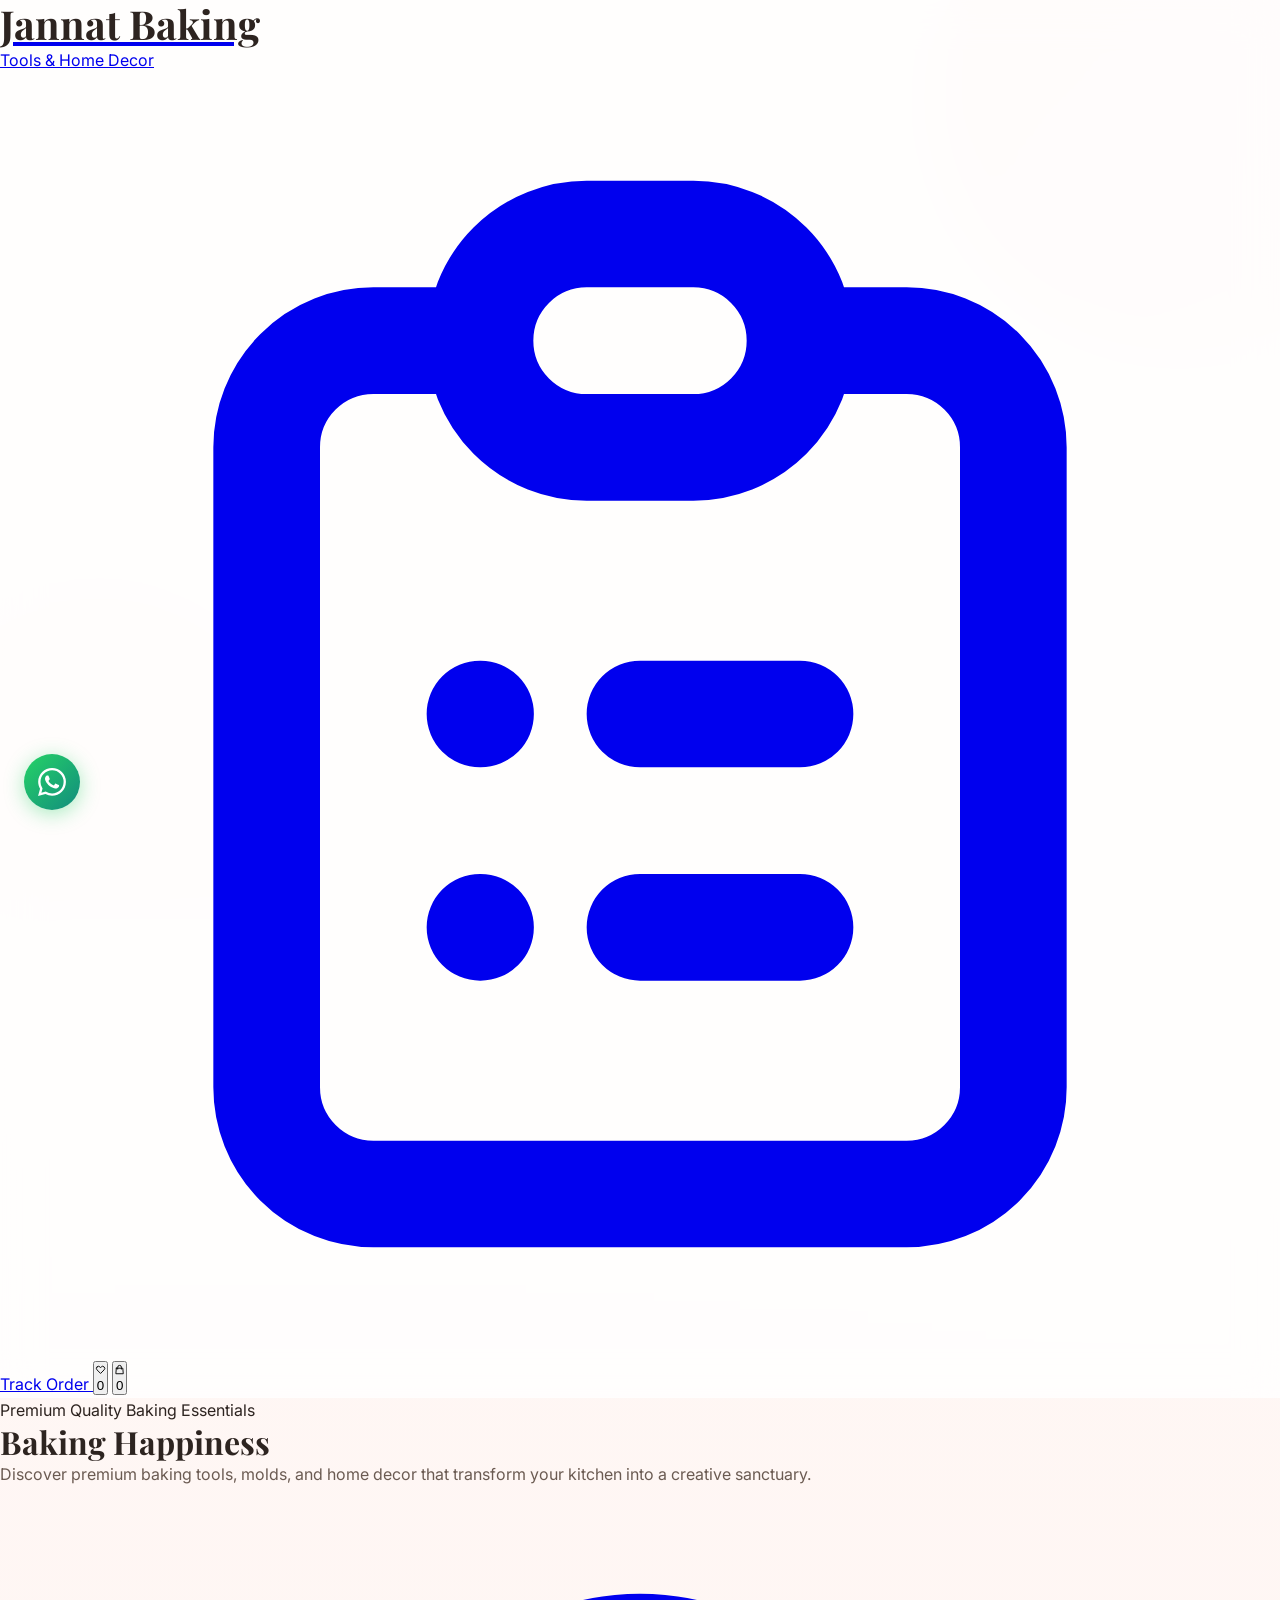
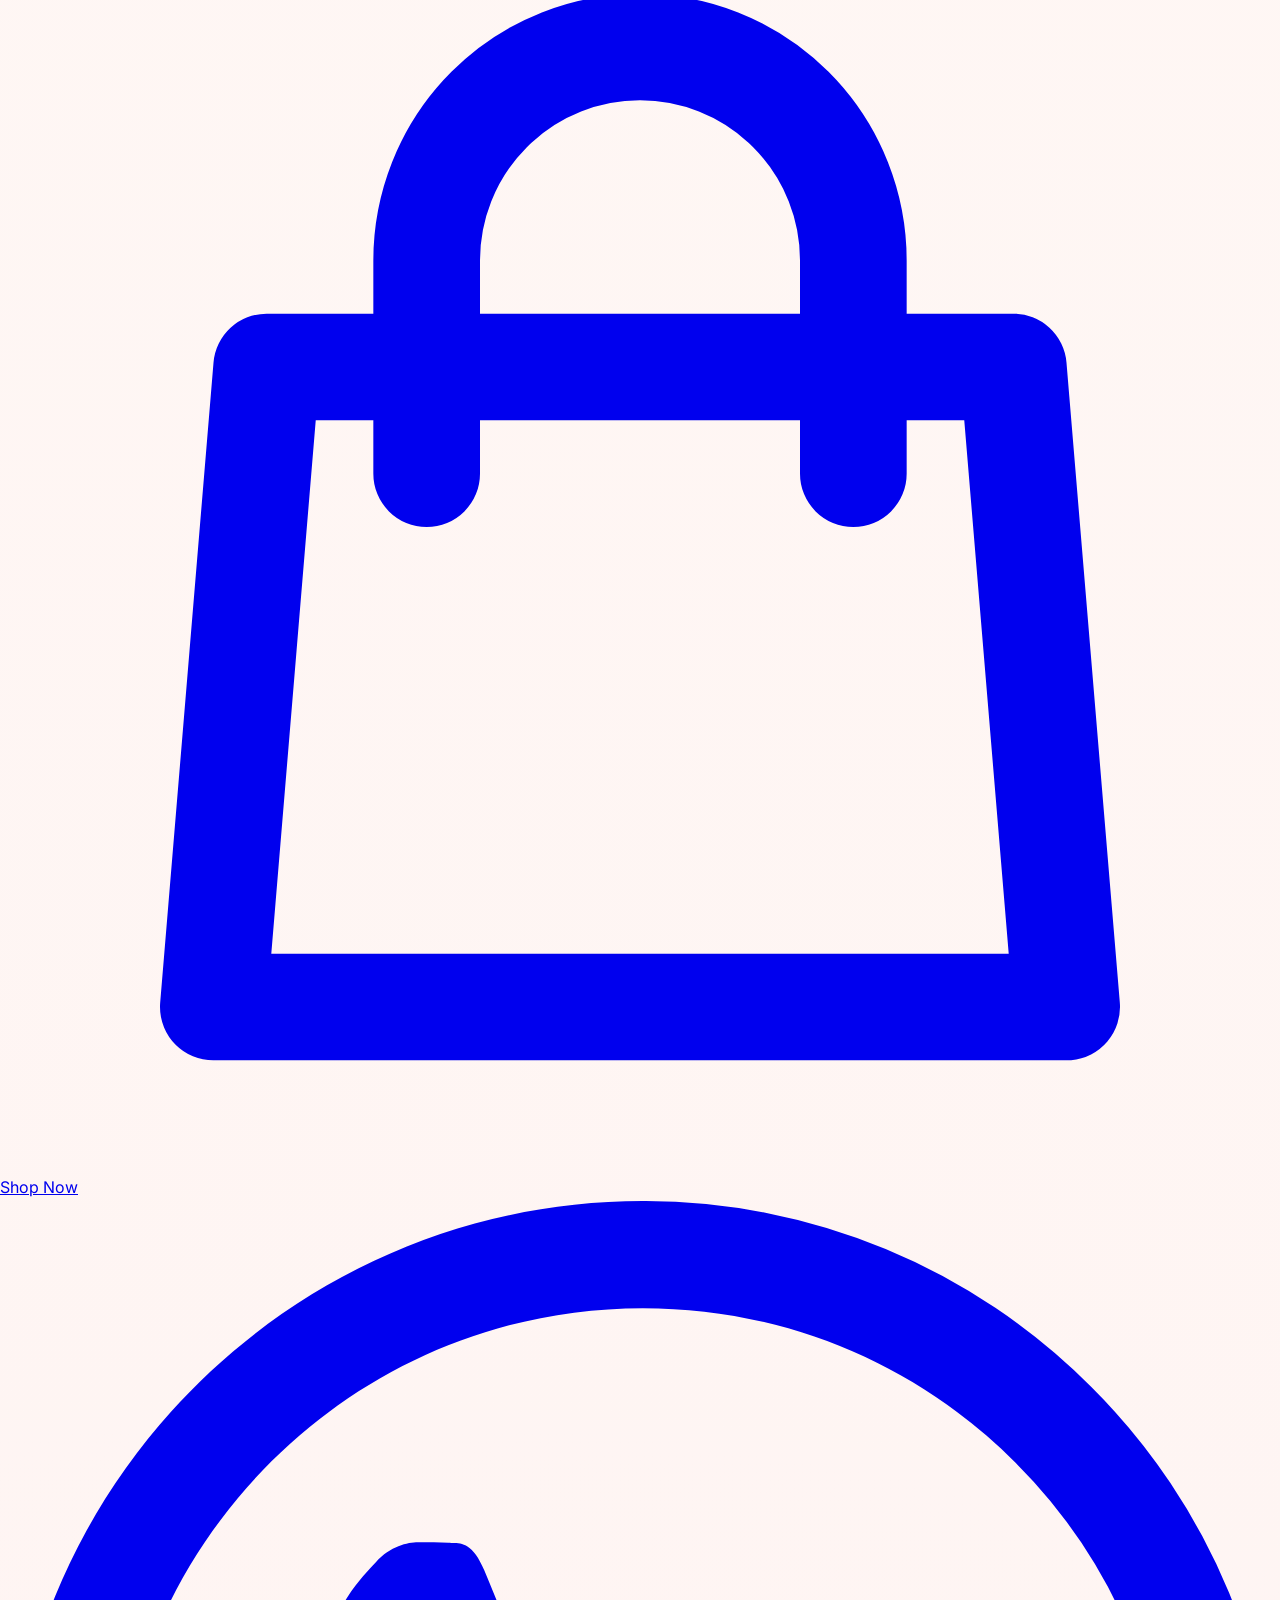
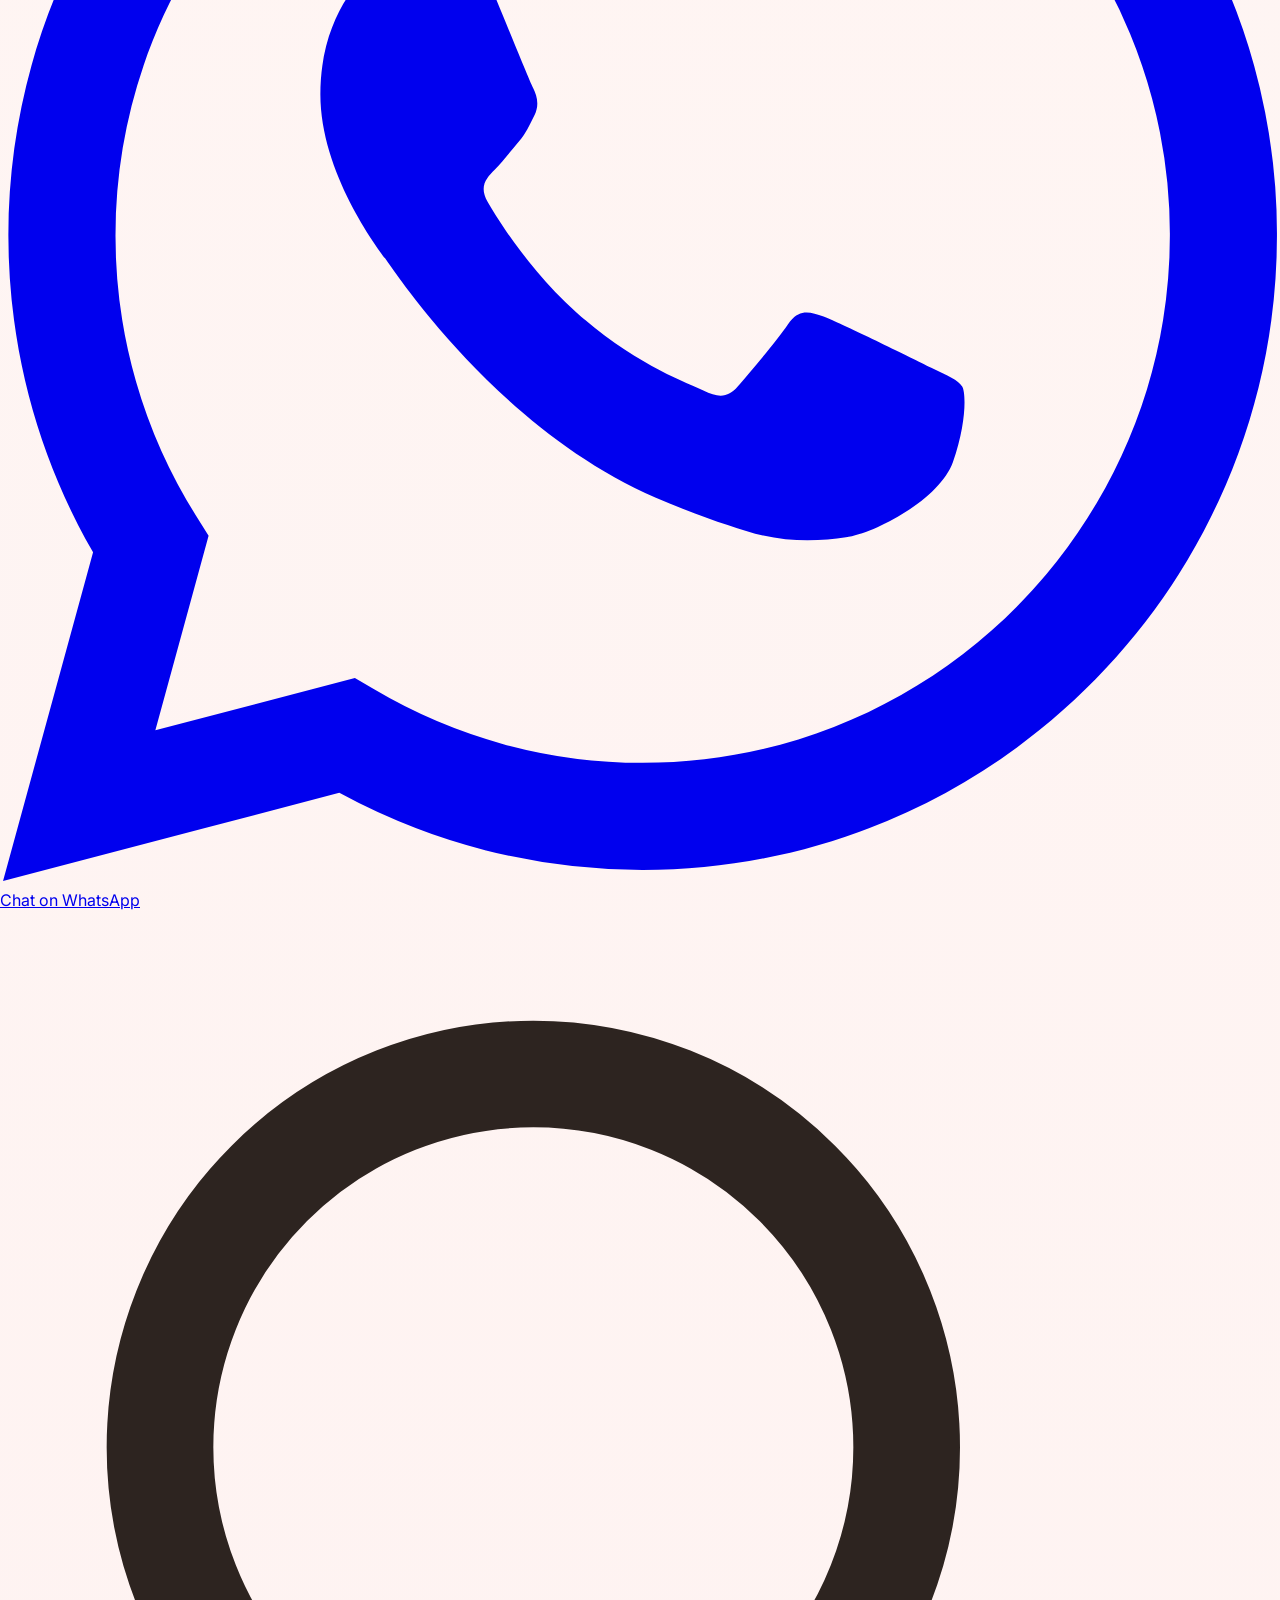
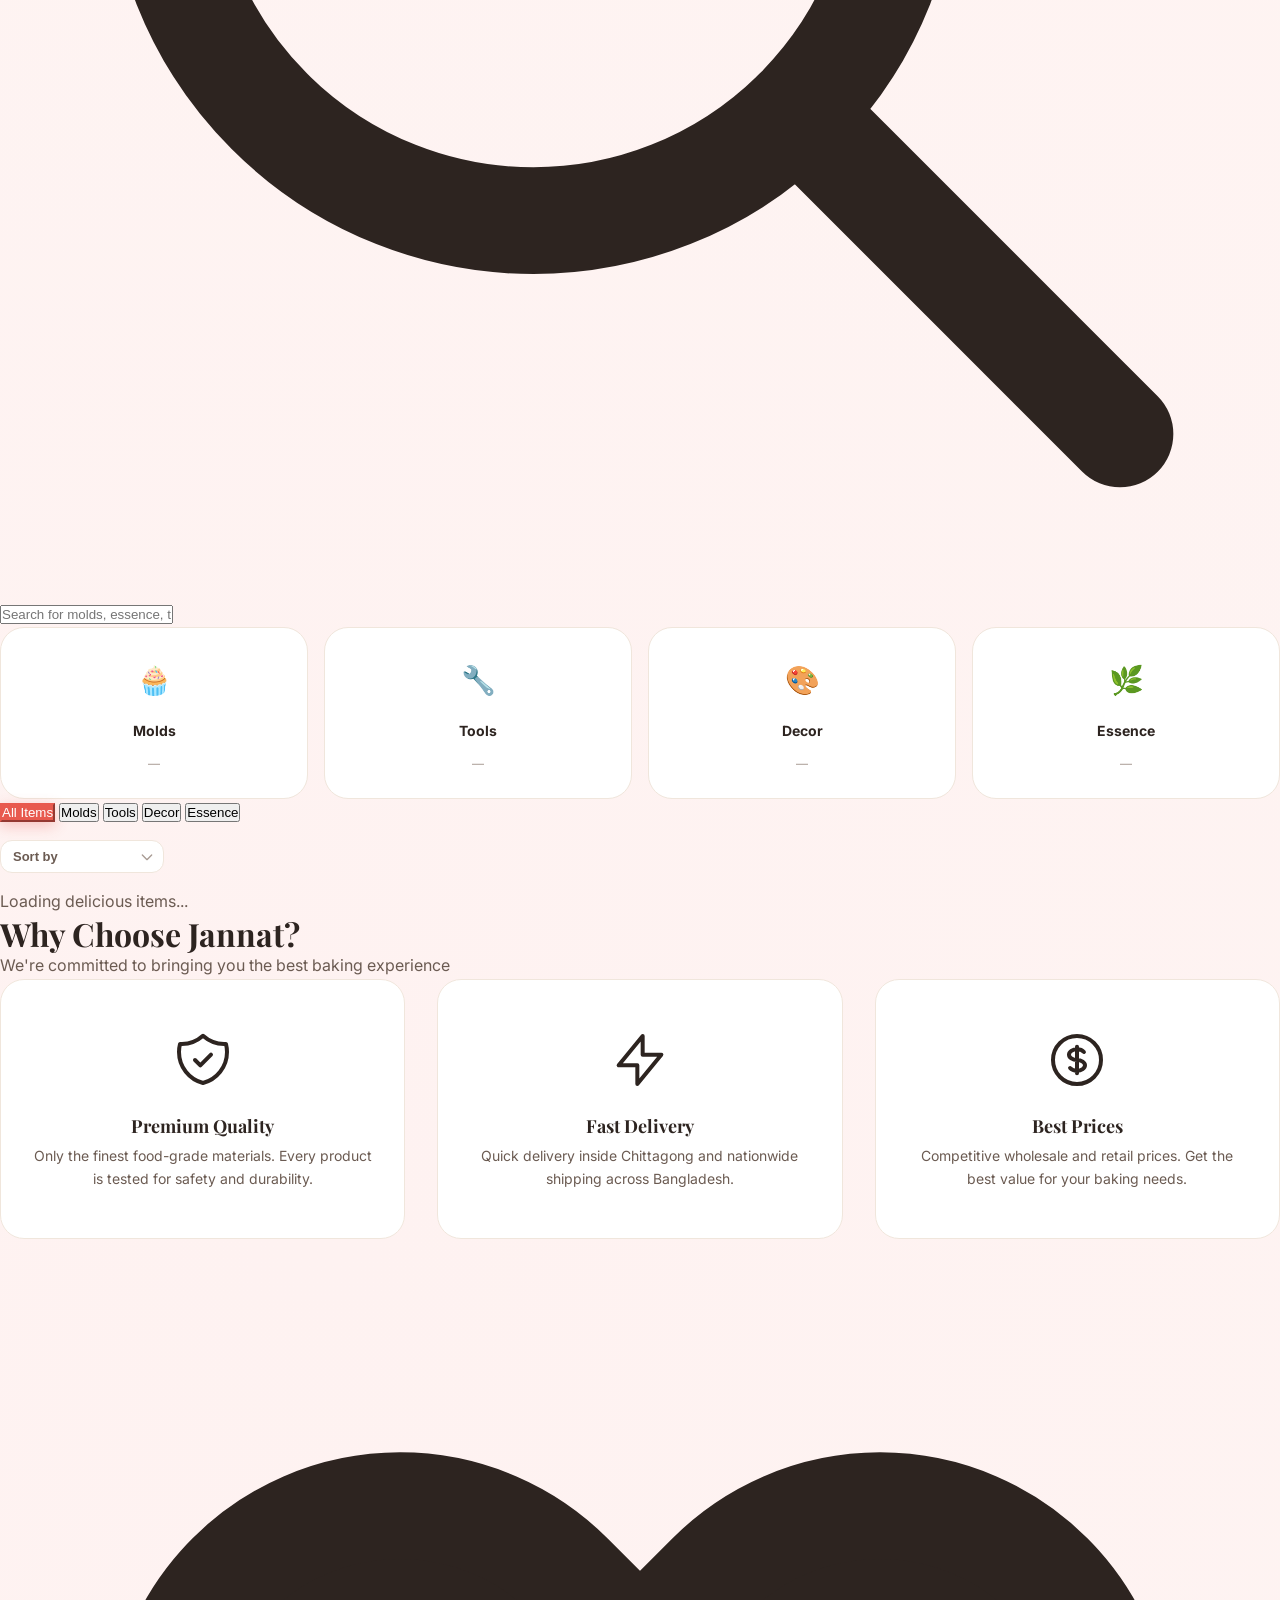
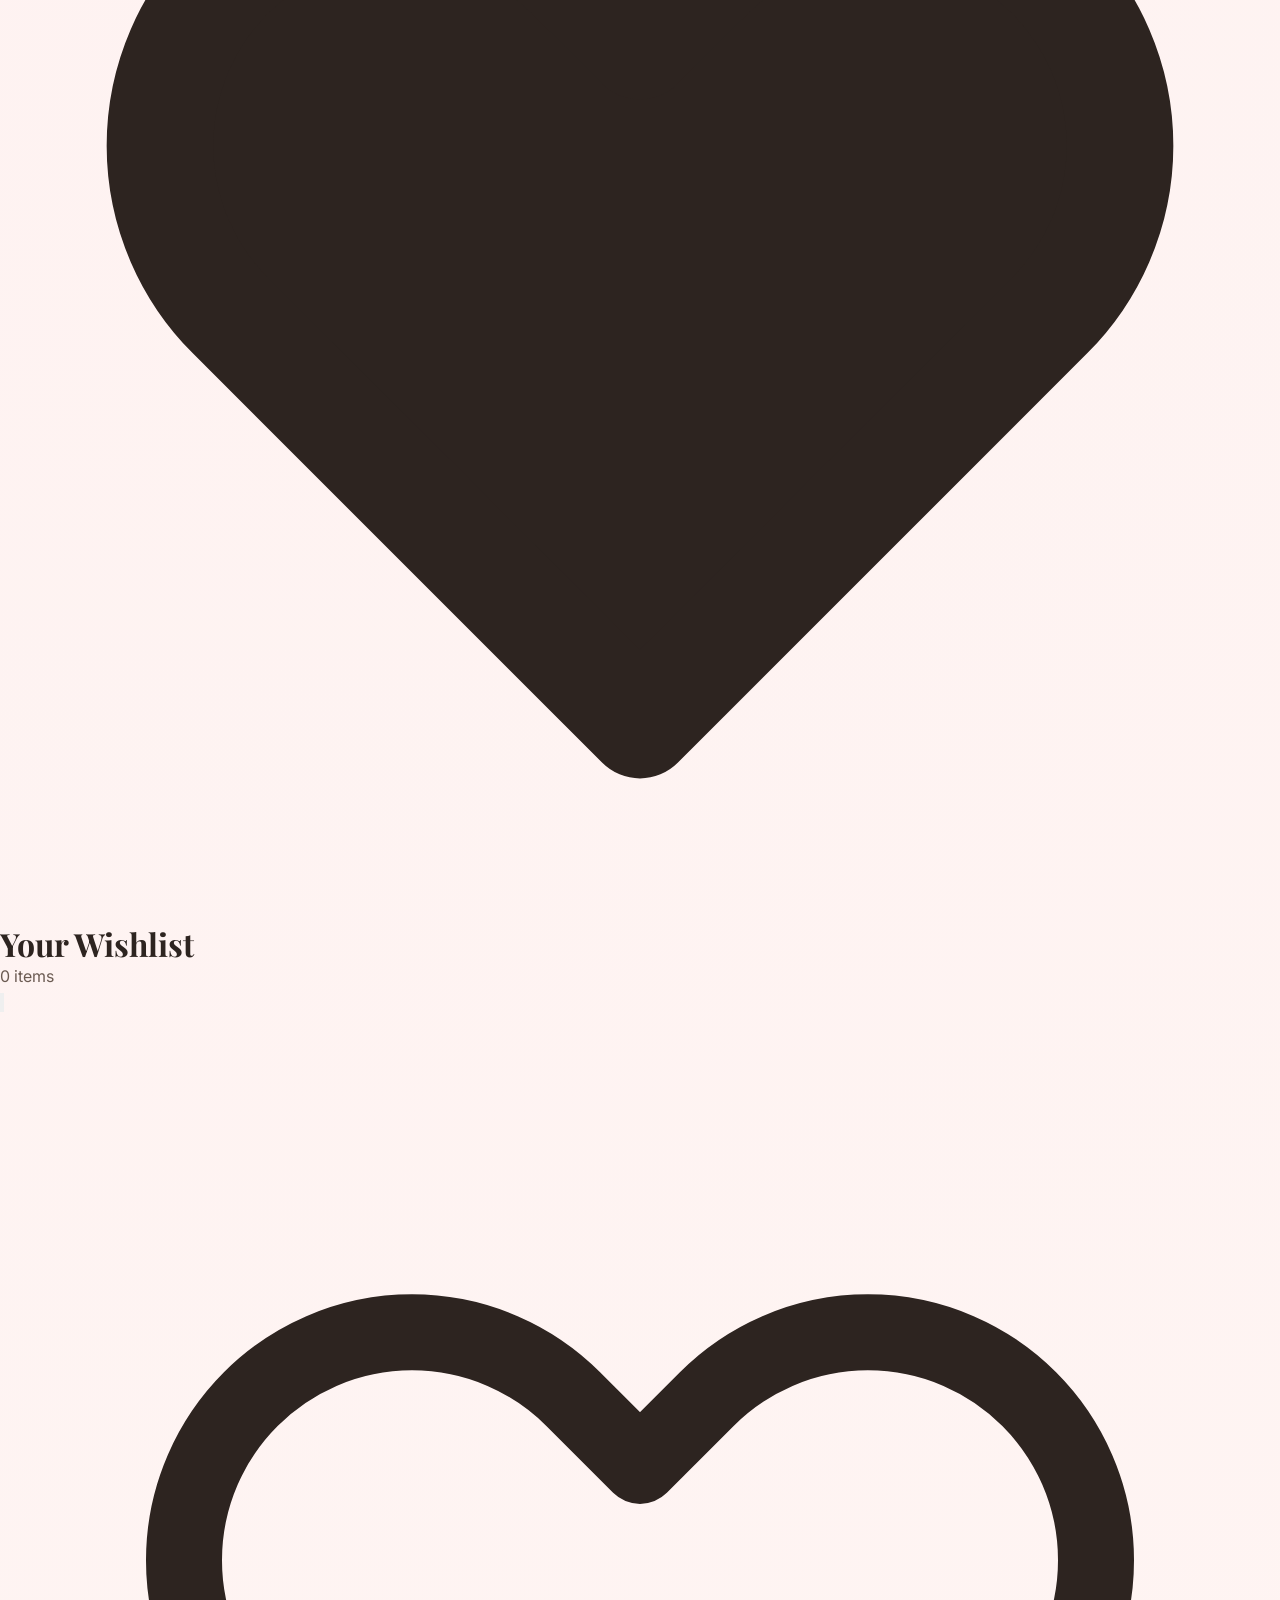
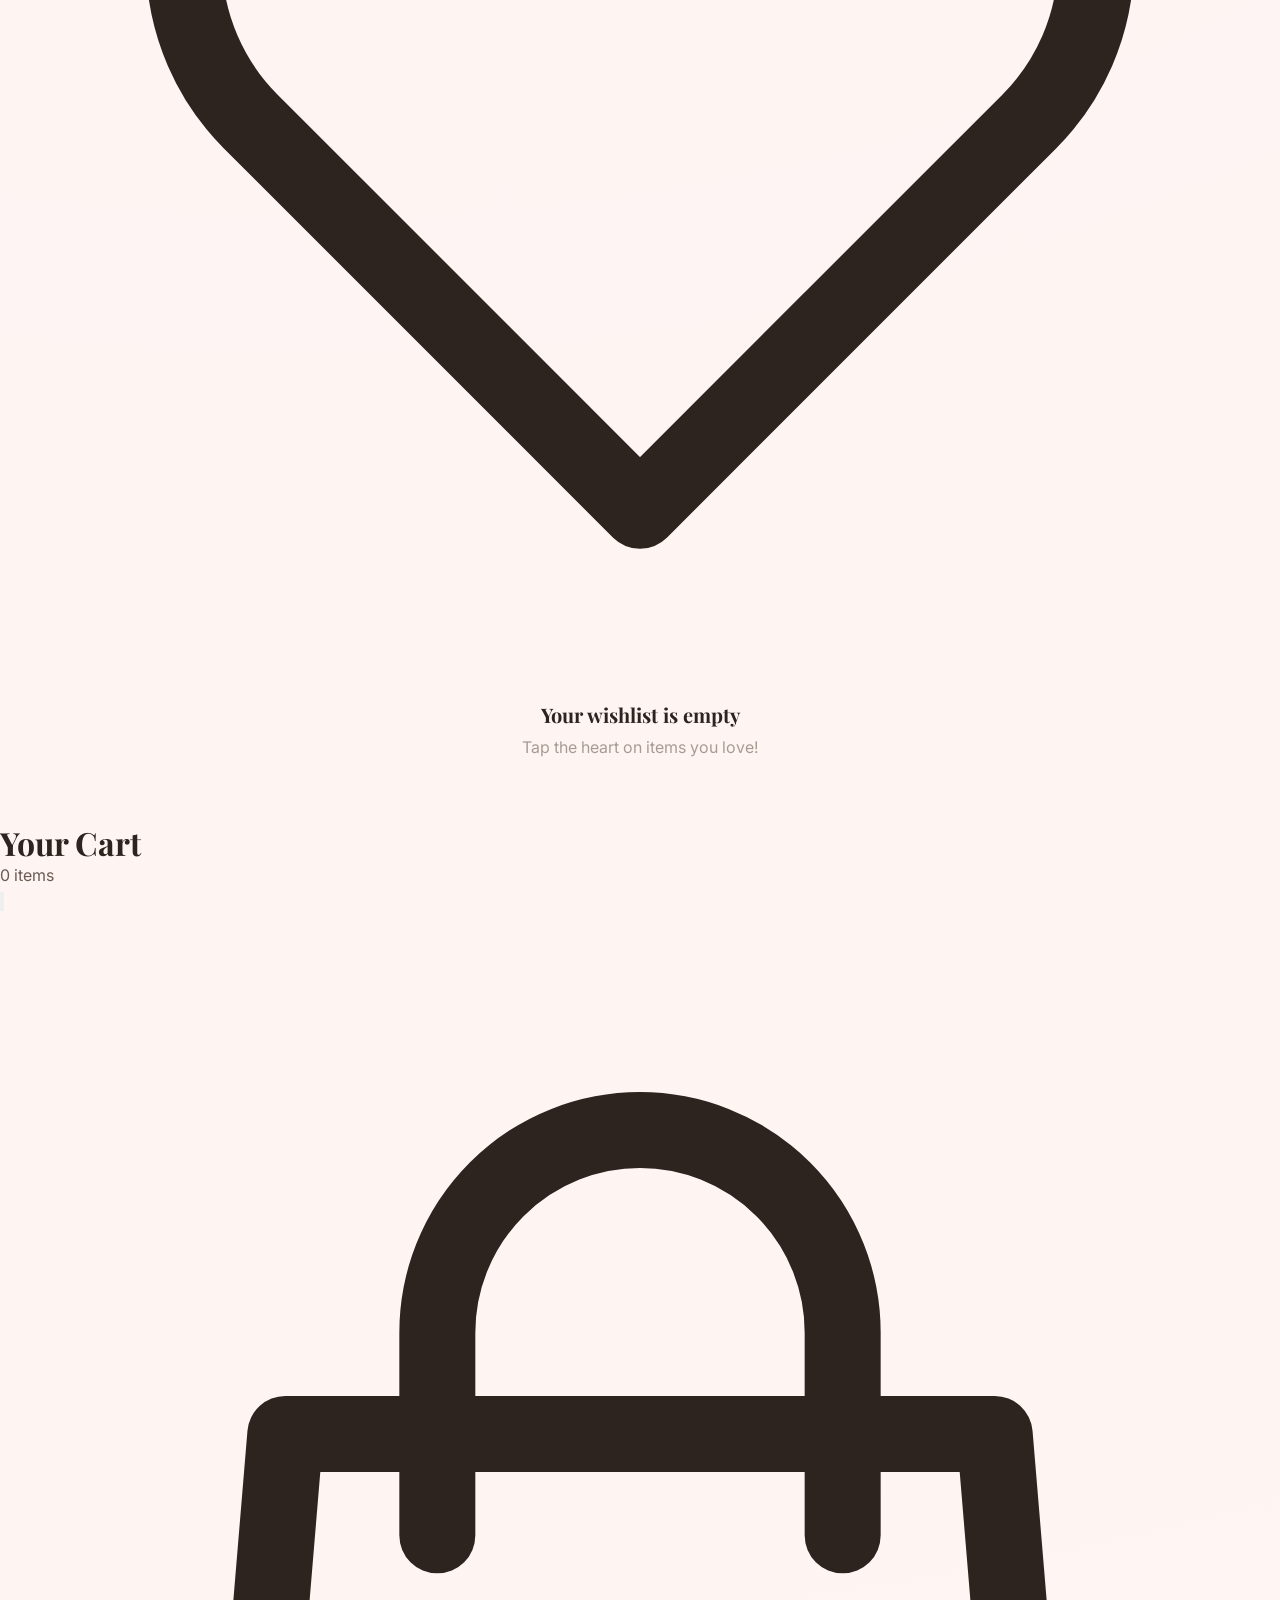
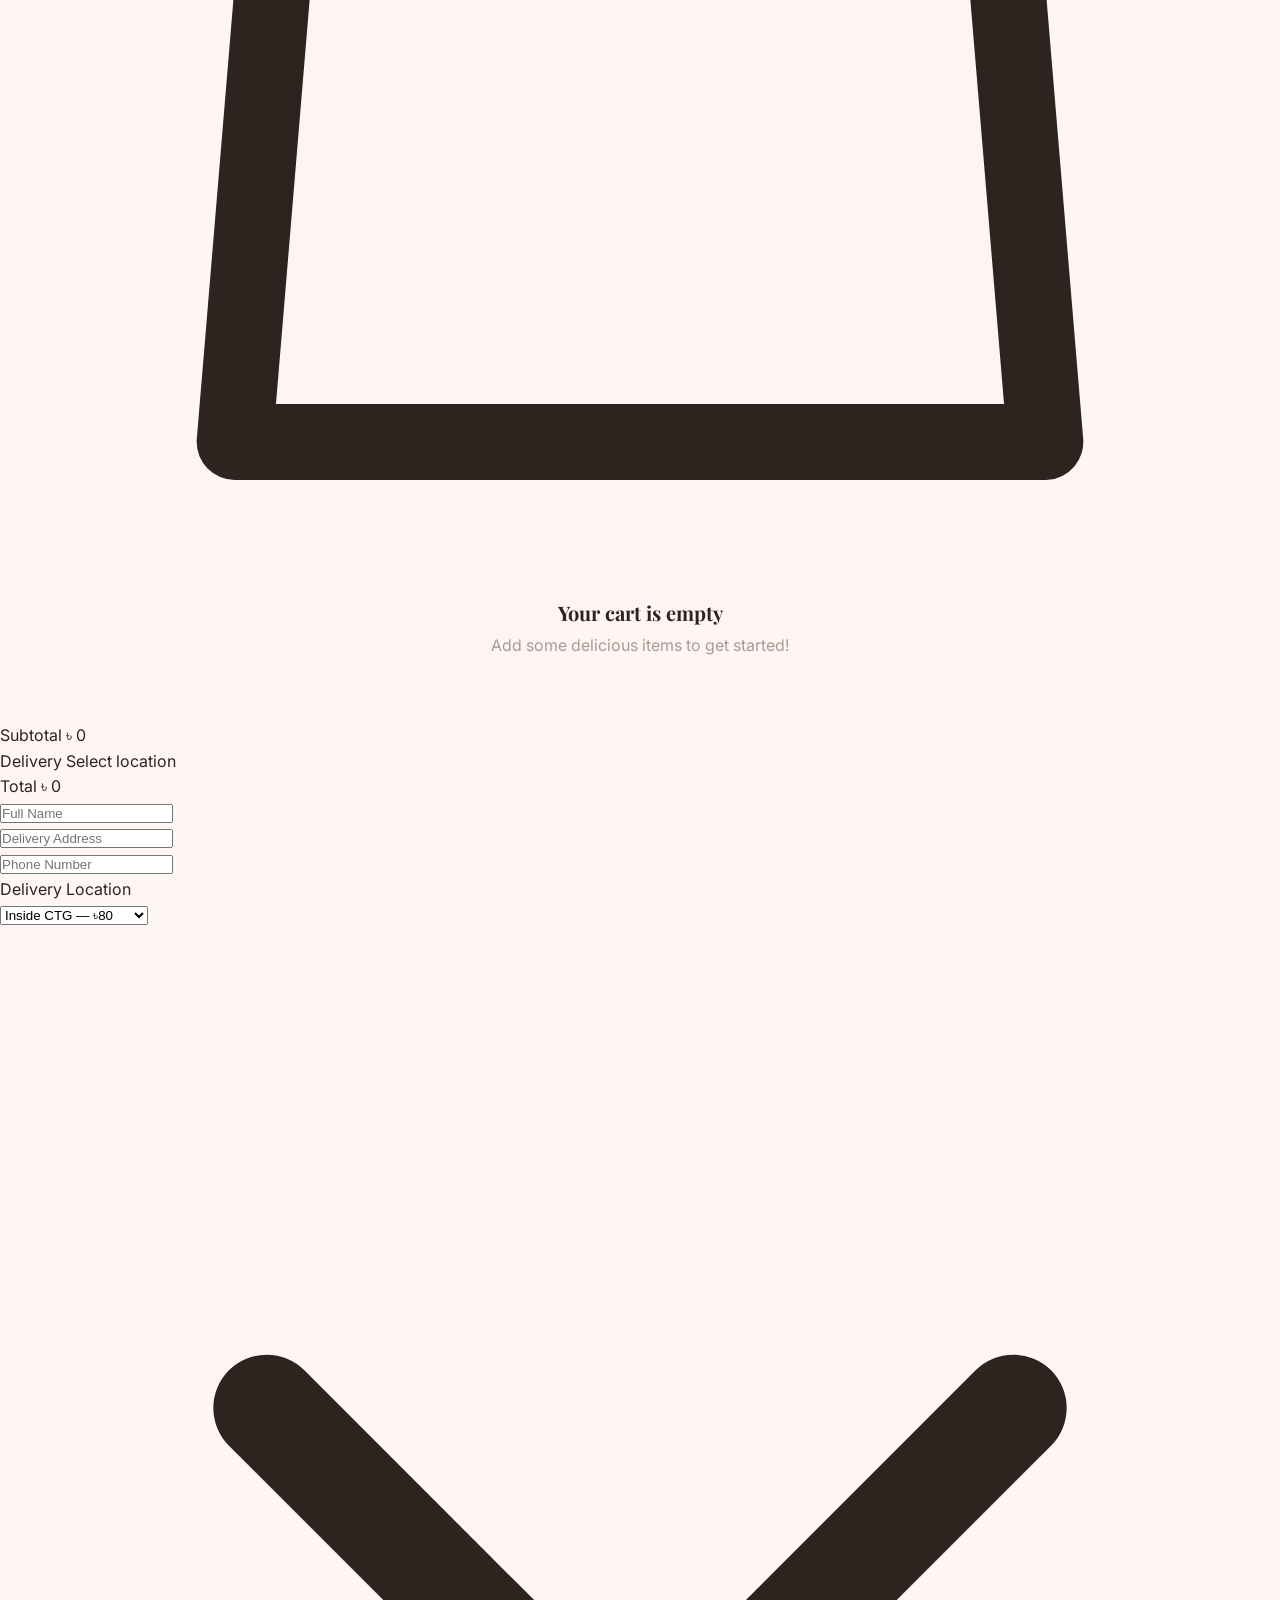
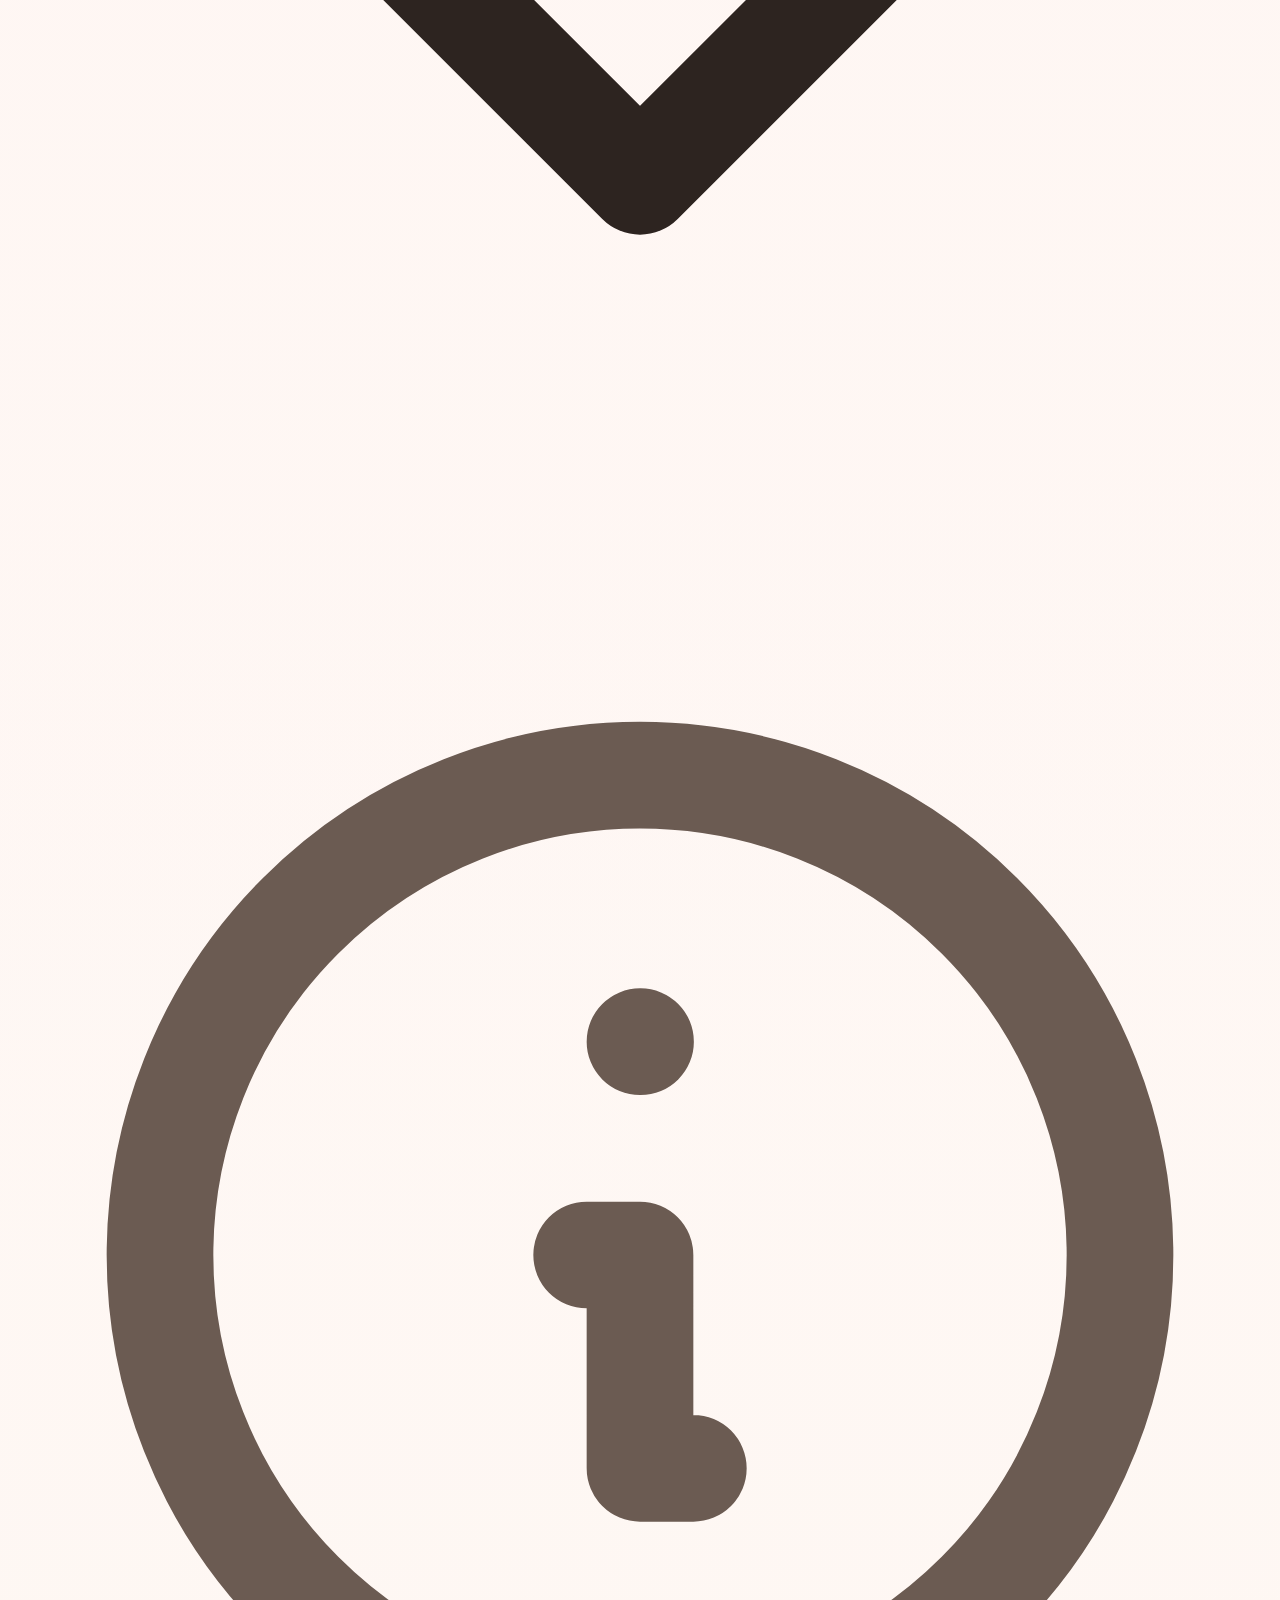
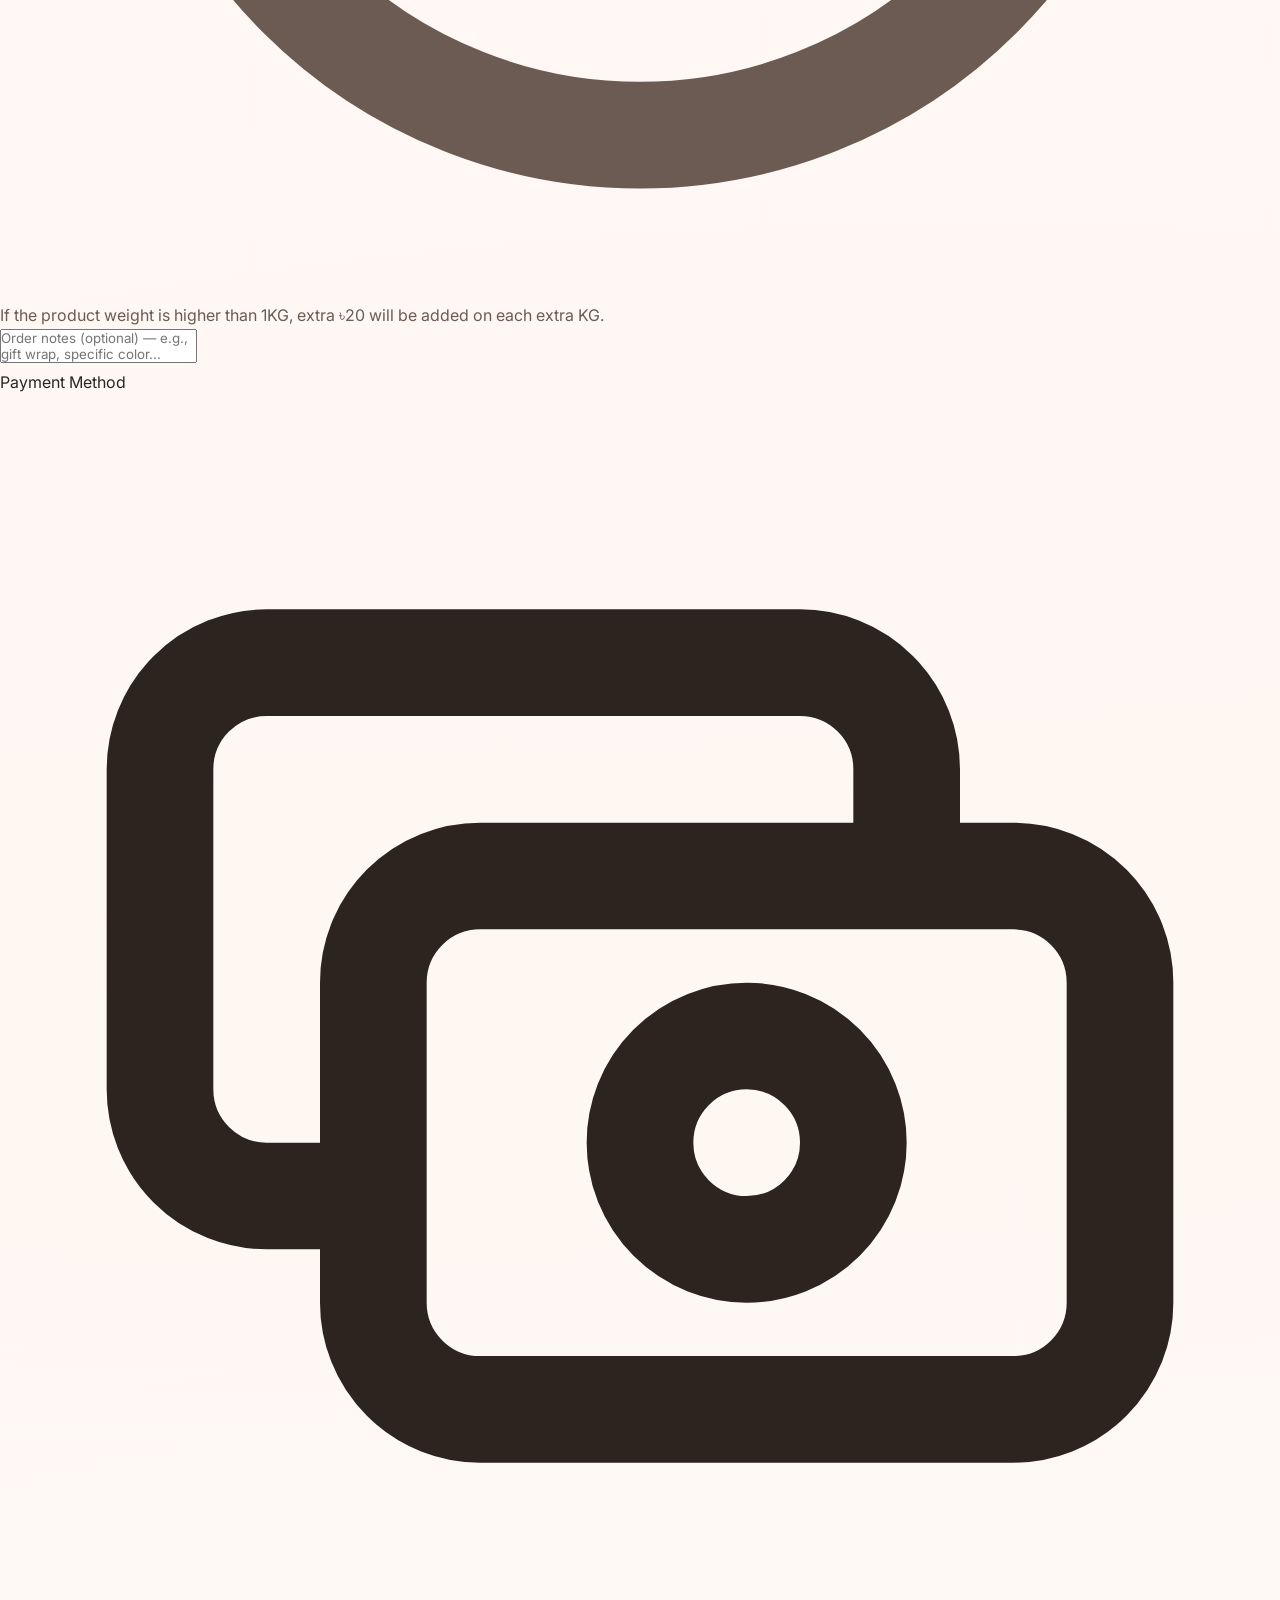
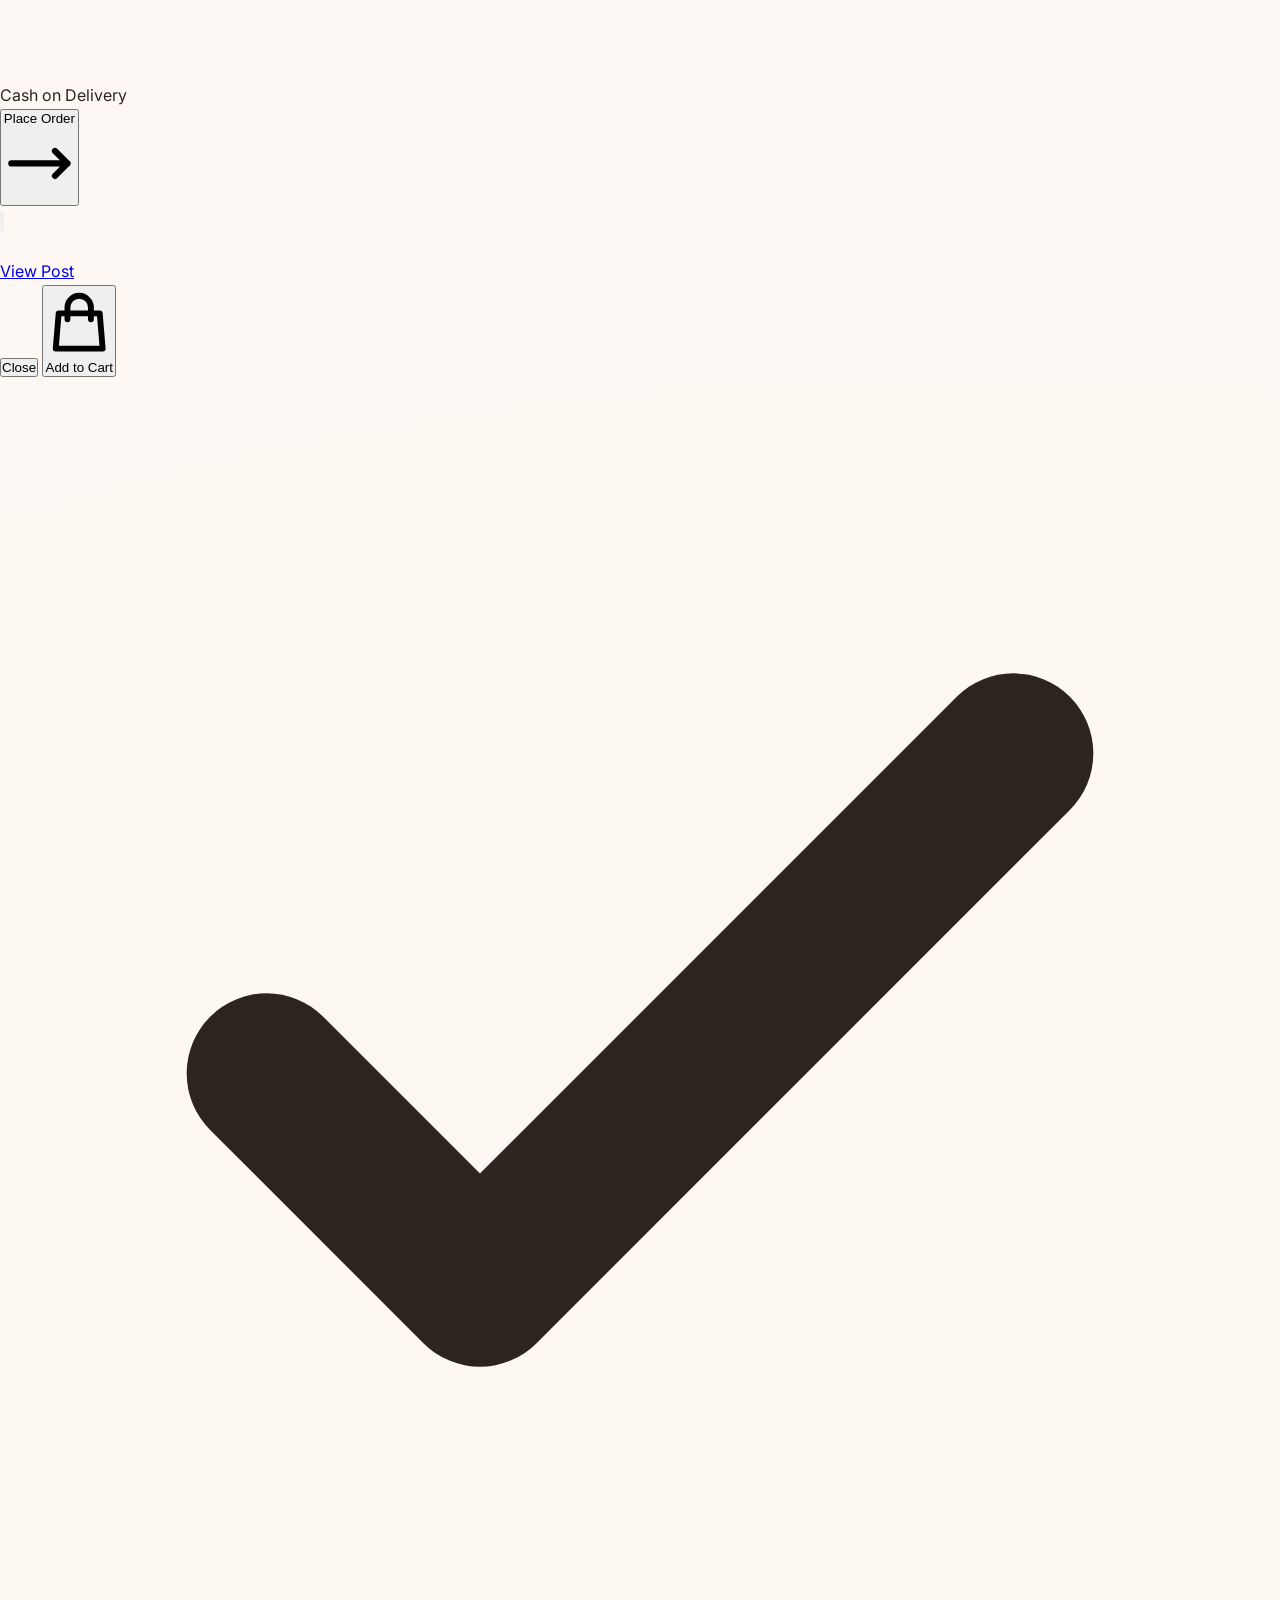
==== commit 3547516e: "Actually fixed the bottom navbar in phones. Made the website properly responsive for phones now." ====
--- a/index.html
+++ b/index.html
@@ -48,8 +48,10 @@
 
 <body class="bg-background text-text font-sans min-h-screen bg-pattern">
 
-    <div class="floating-shape shape-1"></div>
-    <div class="floating-shape shape-2"></div>
+    <div style="position:fixed;top:0;left:0;width:100%;height:100%;overflow:hidden;pointer-events:none;z-index:0;">
+        <div class="floating-shape shape-1"></div>
+        <div class="floating-shape shape-2"></div>
+    </div>
 
     <!-- ========== NAVBAR ========== -->
     <nav class="sticky top-0 z-50 glass border-b border-border">
@@ -347,99 +349,100 @@
 
         <div class="flex-1 overflow-y-auto w-full flex flex-col">
             <div id="cart-items" class="p-6 flex flex-col">
-            <div class="empty-state py-12 my-auto">
-                <div class="w-20 h-20 mx-auto mb-4 bg-bg-alt rounded-full flex items-center justify-center">
-                    <svg class="w-10 h-10 text-text-muted" fill="none" stroke="currentColor" viewBox="0 0 24 24">
-                        <path stroke-linecap="round" stroke-linejoin="round" stroke-width="1.5"
-                            d="M16 11V7a4 4 0 00-8 0v4M5 9h14l1 12H4L5 9z" />
-                    </svg>
-                </div>
-                <h3 class="font-serif text-lg font-semibold text-text mb-2">Your cart is empty</h3>
-                <p class="text-sm text-text-muted">Add some delicious items to get started!</p>
-            </div>
-        </div>
-
-        <div id="cart-footer" class="border-t border-border p-6 bg-bg-alt hidden">
-            <div class="flex justify-between items-center mb-3">
-                <span class="text-text-secondary">Subtotal</span>
-                <span id="cart-subtotal" class="font-bold text-lg text-text">৳ 0</span>
-            </div>
-            <div class="flex justify-between items-center mb-3">
-                <span class="text-text-secondary">Delivery</span>
-                <span id="delivery-fee-display" class="delivery-fee text-sm font-medium text-success">Select
-                    location</span>
-            </div>
-            <div class="flex justify-between items-center mb-6 pt-4 border-t border-border">
-                <span class="font-semibold text-text">Total</span>
-                <span id="cart-total" class="font-serif text-2xl font-bold text-primary">৳ 0</span>
-            </div>
-
-            <form id="checkout-form" class="space-y-4">
-                <div>
-                    <input type="text" id="cust-name" placeholder="Full Name" required
-                        class="w-full px-4 py-3 bg-surface border-2 border-border rounded-xl text-text placeholder-text-muted focus:border-primary focus:ring-4 focus:ring-primary-subtle transition-all outline-none">
-                </div>
-                <div>
-                    <input type="text" id="cust-address" placeholder="Delivery Address" required
-                        class="w-full px-4 py-3 bg-surface border-2 border-border rounded-xl text-text placeholder-text-muted focus:border-primary focus:ring-4 focus:ring-primary-subtle transition-all outline-none">
-                </div>
-                <div>
-                    <input type="tel" id="cust-phone" placeholder="Phone Number" required
-                        class="w-full px-4 py-3 bg-surface border-2 border-border rounded-xl text-text placeholder-text-muted focus:border-primary focus:ring-4 focus:ring-primary-subtle transition-all outline-none">
-                </div>
-
-                <div>
-                    <label class="block text-sm font-medium text-text-secondary mb-2">Delivery Location</label>
-                    <div class="relative">
-                        <select id="delivery-location" onchange="updateDeliveryFee()"
-                            class="w-full px-4 py-3 bg-surface border-2 border-border rounded-xl text-text outline-none focus:border-primary appearance-none cursor-pointer">
-                            <option value="Inside CTG">Inside CTG — ৳80</option>
-                            <option value="Outside CTG">Outside CTG — ৳150</option>
-                        </select>
-                        <div class="absolute inset-y-0 right-4 flex items-center pointer-events-none text-text-muted">
+                <div class="empty-state py-12 my-auto">
+                    <div class="w-20 h-20 mx-auto mb-4 bg-bg-alt rounded-full flex items-center justify-center">
+                        <svg class="w-10 h-10 text-text-muted" fill="none" stroke="currentColor" viewBox="0 0 24 24">
+                            <path stroke-linecap="round" stroke-linejoin="round" stroke-width="1.5"
+                                d="M16 11V7a4 4 0 00-8 0v4M5 9h14l1 12H4L5 9z" />
+                        </svg>
+                    </div>
+                    <h3 class="font-serif text-lg font-semibold text-text mb-2">Your cart is empty</h3>
+                    <p class="text-sm text-text-muted">Add some delicious items to get started!</p>
+                </div>
+            </div>
+
+            <div id="cart-footer" class="border-t border-border p-6 bg-bg-alt hidden">
+                <div class="flex justify-between items-center mb-3">
+                    <span class="text-text-secondary">Subtotal</span>
+                    <span id="cart-subtotal" class="font-bold text-lg text-text">৳ 0</span>
+                </div>
+                <div class="flex justify-between items-center mb-3">
+                    <span class="text-text-secondary">Delivery</span>
+                    <span id="delivery-fee-display" class="delivery-fee text-sm font-medium text-success">Select
+                        location</span>
+                </div>
+                <div class="flex justify-between items-center mb-6 pt-4 border-t border-border">
+                    <span class="font-semibold text-text">Total</span>
+                    <span id="cart-total" class="font-serif text-2xl font-bold text-primary">৳ 0</span>
+                </div>
+
+                <form id="checkout-form" class="space-y-4">
+                    <div>
+                        <input type="text" id="cust-name" placeholder="Full Name" required
+                            class="w-full px-4 py-3 bg-surface border-2 border-border rounded-xl text-text placeholder-text-muted focus:border-primary focus:ring-4 focus:ring-primary-subtle transition-all outline-none">
+                    </div>
+                    <div>
+                        <input type="text" id="cust-address" placeholder="Delivery Address" required
+                            class="w-full px-4 py-3 bg-surface border-2 border-border rounded-xl text-text placeholder-text-muted focus:border-primary focus:ring-4 focus:ring-primary-subtle transition-all outline-none">
+                    </div>
+                    <div>
+                        <input type="tel" id="cust-phone" placeholder="Phone Number" required
+                            class="w-full px-4 py-3 bg-surface border-2 border-border rounded-xl text-text placeholder-text-muted focus:border-primary focus:ring-4 focus:ring-primary-subtle transition-all outline-none">
+                    </div>
+
+                    <div>
+                        <label class="block text-sm font-medium text-text-secondary mb-2">Delivery Location</label>
+                        <div class="relative">
+                            <select id="delivery-location" onchange="updateDeliveryFee()"
+                                class="w-full px-4 py-3 bg-surface border-2 border-border rounded-xl text-text outline-none focus:border-primary appearance-none cursor-pointer">
+                                <option value="Inside CTG">Inside CTG — ৳80</option>
+                                <option value="Outside CTG">Outside CTG — ৳150</option>
+                            </select>
+                            <div
+                                class="absolute inset-y-0 right-4 flex items-center pointer-events-none text-text-muted">
+                                <svg class="w-5 h-5" fill="none" stroke="currentColor" viewBox="0 0 24 24">
+                                    <path stroke-linecap="round" stroke-linejoin="round" stroke-width="2"
+                                        d="M19 9l-7 7-7-7" />
+                                </svg>
+                            </div>
+                        </div>
+                        <p class="text-xs text-text-muted mt-2 flex items-start gap-1.5">
+                            <svg class="w-3.5 h-3.5 text-warning flex-shrink-0 mt-0.5" fill="none" stroke="currentColor"
+                                viewBox="0 0 24 24">
+                                <path stroke-linecap="round" stroke-linejoin="round" stroke-width="2"
+                                    d="M13 16h-1v-4h-1m1-4h.01M21 12a9 9 0 11-18 0 9 9 0 0118 0z" />
+                            </svg>
+                            If the product weight is higher than 1KG, extra ৳20 will be added on each extra KG.
+                        </p>
+                    </div>
+
+                    <div>
+                        <textarea id="order-notes"
+                            placeholder="Order notes (optional) — e.g., gift wrap, specific color..." rows="2"
+                            class="order-note w-full px-4 py-3 bg-surface border-2 border-border rounded-xl text-text placeholder-text-muted focus:border-primary focus:ring-4 focus:ring-primary-subtle transition-all outline-none text-sm"></textarea>
+                    </div>
+
+                    <div class="p-4 bg-bg-alt rounded-xl border border-border flex items-center justify-between">
+                        <span class="text-sm font-medium text-text-secondary">Payment Method</span>
+                        <span class="font-bold text-primary flex items-center gap-2">
                             <svg class="w-5 h-5" fill="none" stroke="currentColor" viewBox="0 0 24 24">
                                 <path stroke-linecap="round" stroke-linejoin="round" stroke-width="2"
-                                    d="M19 9l-7 7-7-7" />
-                            </svg>
-                        </div>
-                    </div>
-                    <p class="text-xs text-text-muted mt-2 flex items-start gap-1.5">
-                        <svg class="w-3.5 h-3.5 text-warning flex-shrink-0 mt-0.5" fill="none" stroke="currentColor"
-                            viewBox="0 0 24 24">
-                            <path stroke-linecap="round" stroke-linejoin="round" stroke-width="2"
-                                d="M13 16h-1v-4h-1m1-4h.01M21 12a9 9 0 11-18 0 9 9 0 0118 0z" />
-                        </svg>
-                        If the product weight is higher than 1KG, extra ৳20 will be added on each extra KG.
-                    </p>
-                </div>
-
-                <div>
-                    <textarea id="order-notes" placeholder="Order notes (optional) — e.g., gift wrap, specific color..."
-                        rows="2"
-                        class="order-note w-full px-4 py-3 bg-surface border-2 border-border rounded-xl text-text placeholder-text-muted focus:border-primary focus:ring-4 focus:ring-primary-subtle transition-all outline-none text-sm"></textarea>
-                </div>
-
-                <div class="p-4 bg-bg-alt rounded-xl border border-border flex items-center justify-between">
-                    <span class="text-sm font-medium text-text-secondary">Payment Method</span>
-                    <span class="font-bold text-primary flex items-center gap-2">
+                                    d="M17 9V7a2 2 0 00-2-2H5a2 2 0 00-2 2v6a2 2 0 002 2h2m2 4h10a2 2 0 002-2v-6a2 2 0 00-2-2H9a2 2 0 00-2 2v6a2 2 0 002 2zm7-5a2 2 0 11-4 0 2 2 0 014 0z" />
+                            </svg>
+                            Cash on Delivery
+                        </span>
+                    </div>
+
+                    <button type="submit" id="checkout-btn"
+                        class="w-full py-4 bg-gradient-to-r from-primary to-primary-dark text-white font-bold rounded-xl shadow-glow hover:shadow-lg hover:scale-[1.02] transition-all duration-300 flex items-center justify-center gap-2">
+                        <span>Place Order</span>
                         <svg class="w-5 h-5" fill="none" stroke="currentColor" viewBox="0 0 24 24">
                             <path stroke-linecap="round" stroke-linejoin="round" stroke-width="2"
-                                d="M17 9V7a2 2 0 00-2-2H5a2 2 0 00-2 2v6a2 2 0 002 2h2m2 4h10a2 2 0 002-2v-6a2 2 0 00-2-2H9a2 2 0 00-2 2v6a2 2 0 002 2zm7-5a2 2 0 11-4 0 2 2 0 014 0z" />
-                        </svg>
-                        Cash on Delivery
-                    </span>
-                </div>
-
-                <button type="submit" id="checkout-btn"
-                    class="w-full py-4 bg-gradient-to-r from-primary to-primary-dark text-white font-bold rounded-xl shadow-glow hover:shadow-lg hover:scale-[1.02] transition-all duration-300 flex items-center justify-center gap-2">
-                    <span>Place Order</span>
-                    <svg class="w-5 h-5" fill="none" stroke="currentColor" viewBox="0 0 24 24">
-                        <path stroke-linecap="round" stroke-linejoin="round" stroke-width="2"
-                            d="M17 8l4 4m0 0l-4 4m4-4H3" />
-                    </svg>
-                </button>
-            </form>
-        </div>
+                                d="M17 8l4 4m0 0l-4 4m4-4H3" />
+                        </svg>
+                    </button>
+                </form>
+            </div>
         </div>
     </div>
 
@@ -469,7 +472,7 @@
 
                     <div class="flex-1 overflow-y-auto w-full flex flex-col gap-4">
                         <p id="modal-desc" class="text-text-secondary leading-relaxed"></p>
-                        
+
                         <div id="modal-social-container" class="hidden">
                             <a id="modal-social-link" href="#" target="_blank"
                                 class="inline-flex items-center gap-2 px-4 py-2.5 bg-blue-50 hover:bg-blue-100 text-blue-600 rounded-xl text-sm font-semibold transition-colors">
--- a/css/styles.css
+++ b/css/styles.css
@@ -10,27 +10,27 @@
     --color-primary-dark: #C94A40;
     --color-primary-light: #F5A5A0;
     --color-primary-subtle: #FEF2F1;
-    
+
     /* Secondary Colors */
     --color-secondary: #D4A574;
     --color-secondary-dark: #B88B5E;
     --color-secondary-light: #E8D4BC;
-    
+
     /* Accent Colors */
     --color-accent: #4A90A4;
     --color-accent-light: #E8F4F7;
-    
+
     /* Neutral Colors */
     --color-bg: #FFFBF7;
     --color-bg-alt: #FDF8F3;
     --color-surface: #FFFFFF;
     --color-border: #F0E6DC;
-    
+
     /* Text Colors */
     --color-text: #2D2420;
     --color-text-secondary: #6B5B52;
     --color-text-muted: #A89B93;
-    
+
     /* Status Colors */
     --color-success: #22C55E;
     --color-success-light: #DCFCE7;
@@ -38,26 +38,26 @@
     --color-warning-light: #FEF3C7;
     --color-error: #EF4444;
     --color-error-light: #FEE2E2;
-    
+
     /* Shadows */
     --shadow-sm: 0 1px 2px 0 rgba(45, 36, 32, 0.05);
     --shadow-md: 0 4px 6px -1px rgba(45, 36, 32, 0.1), 0 2px 4px -2px rgba(45, 36, 32, 0.1);
     --shadow-lg: 0 10px 15px -3px rgba(45, 36, 32, 0.1), 0 4px 6px -4px rgba(45, 36, 32, 0.1);
     --shadow-xl: 0 20px 25px -5px rgba(45, 36, 32, 0.1), 0 8px 10px -6px rgba(45, 36, 32, 0.1);
     --shadow-glow: 0 0 20px rgba(232, 90, 79, 0.3);
-    
+
     /* Border Radius */
     --radius-sm: 8px;
     --radius-md: 12px;
     --radius-lg: 16px;
     --radius-xl: 24px;
     --radius-full: 9999px;
-    
+
     /* Transitions */
     --transition-fast: 150ms ease;
     --transition-base: 250ms ease;
     --transition-slow: 350ms ease;
-    
+
     /* Spacing */
     --space-xs: 0.25rem;
     --space-sm: 0.5rem;
@@ -69,7 +69,9 @@
 }
 
 /* ----- Reset & Base ----- */
-*, *::before, *::after {
+*,
+*::before,
+*::after {
     box-sizing: border-box;
     margin: 0;
     padding: 0;
@@ -86,20 +88,37 @@
     line-height: 1.6;
     -webkit-font-smoothing: antialiased;
     -moz-osx-font-smoothing: grayscale;
+    position: relative;
 }
 
 /* ----- Typography ----- */
-h1, h2, h3, h4, h5, h6 {
+h1,
+h2,
+h3,
+h4,
+h5,
+h6 {
     font-family: 'Playfair Display', Georgia, serif;
     font-weight: 700;
     line-height: 1.2;
     color: var(--color-text);
 }
 
-h1 { font-size: 2.5rem; }
-h2 { font-size: 2rem; }
-h3 { font-size: 1.5rem; }
-h4 { font-size: 1.25rem; }
+h1 {
+    font-size: 2.5rem;
+}
+
+h2 {
+    font-size: 2rem;
+}
+
+h3 {
+    font-size: 1.5rem;
+}
+
+h4 {
+    font-size: 1.25rem;
+}
 
 p {
     color: var(--color-text-secondary);
@@ -107,61 +126,153 @@
 
 /* ----- Animations ----- */
 @keyframes fadeIn {
-    from { opacity: 0; transform: translateY(10px); }
-    to { opacity: 1; transform: translateY(0); }
+    from {
+        opacity: 0;
+        transform: translateY(10px);
+    }
+
+    to {
+        opacity: 1;
+        transform: translateY(0);
+    }
 }
 
 @keyframes fadeInScale {
-    from { opacity: 0; transform: scale(0.95); }
-    to { opacity: 1; transform: scale(1); }
+    from {
+        opacity: 0;
+        transform: scale(0.95);
+    }
+
+    to {
+        opacity: 1;
+        transform: scale(1);
+    }
 }
 
 @keyframes slideInRight {
-    from { transform: translateX(100%); }
-    to { transform: translateX(0); }
+    from {
+        transform: translateX(100%);
+    }
+
+    to {
+        transform: translateX(0);
+    }
 }
 
 @keyframes slideInUp {
-    from { transform: translateY(20px); opacity: 0; }
-    to { transform: translateY(0); opacity: 1; }
+    from {
+        transform: translateY(20px);
+        opacity: 0;
+    }
+
+    to {
+        transform: translateY(0);
+        opacity: 1;
+    }
 }
 
 @keyframes shake {
-    0%, 100% { transform: rotate(0deg); }
-    25% { transform: rotate(-10deg); }
-    75% { transform: rotate(10deg); }
+
+    0%,
+    100% {
+        transform: rotate(0deg);
+    }
+
+    25% {
+        transform: rotate(-10deg);
+    }
+
+    75% {
+        transform: rotate(10deg);
+    }
 }
 
 @keyframes pulse {
-    0%, 100% { opacity: 1; }
-    50% { opacity: 0.5; }
+
+    0%,
+    100% {
+        opacity: 1;
+    }
+
+    50% {
+        opacity: 0.5;
+    }
 }
 
 @keyframes float {
-    0%, 100% { transform: translateY(0); }
-    50% { transform: translateY(-10px); }
+
+    0%,
+    100% {
+        transform: translateY(0);
+    }
+
+    50% {
+        transform: translateY(-10px);
+    }
 }
 
 @keyframes spin {
-    from { transform: rotate(0deg); }
-    to { transform: rotate(360deg); }
-}
-
-.animate-fade-in { animation: fadeIn 0.4s ease-out forwards; }
-.animate-fade-in-scale { animation: fadeInScale 0.3s ease-out forwards; }
-.animate-slide-in-right { animation: slideInRight 0.4s cubic-bezier(0.16, 1, 0.3, 1) forwards; }
-.animate-slide-in-up { animation: slideInUp 0.5s ease-out forwards; }
-.animate-shake { animation: shake 0.4s ease-in-out; }
-.animate-pulse { animation: pulse 2s ease-in-out infinite; }
-.animate-float { animation: float 3s ease-in-out infinite; }
-.animate-spin { animation: spin 1s linear infinite; }
+    from {
+        transform: rotate(0deg);
+    }
+
+    to {
+        transform: rotate(360deg);
+    }
+}
+
+.animate-fade-in {
+    animation: fadeIn 0.4s ease-out forwards;
+}
+
+.animate-fade-in-scale {
+    animation: fadeInScale 0.3s ease-out forwards;
+}
+
+.animate-slide-in-right {
+    animation: slideInRight 0.4s cubic-bezier(0.16, 1, 0.3, 1) forwards;
+}
+
+.animate-slide-in-up {
+    animation: slideInUp 0.5s ease-out forwards;
+}
+
+.animate-shake {
+    animation: shake 0.4s ease-in-out;
+}
+
+.animate-pulse {
+    animation: pulse 2s ease-in-out infinite;
+}
+
+.animate-float {
+    animation: float 3s ease-in-out infinite;
+}
+
+.animate-spin {
+    animation: spin 1s linear infinite;
+}
 
 /* Stagger animations */
-.stagger-1 { animation-delay: 0.1s; }
-.stagger-2 { animation-delay: 0.2s; }
-.stagger-3 { animation-delay: 0.3s; }
-.stagger-4 { animation-delay: 0.4s; }
-.stagger-5 { animation-delay: 0.5s; }
+.stagger-1 {
+    animation-delay: 0.1s;
+}
+
+.stagger-2 {
+    animation-delay: 0.2s;
+}
+
+.stagger-3 {
+    animation-delay: 0.3s;
+}
+
+.stagger-4 {
+    animation-delay: 0.4s;
+}
+
+.stagger-5 {
+    animation-delay: 0.5s;
+}
 
 /* ----- Buttons ----- */
 .btn {
@@ -561,7 +672,7 @@
     transition: color var(--transition-fast);
 }
 
-.search-input:focus + .search-icon {
+.search-input:focus+.search-icon {
     color: var(--color-primary);
 }
 
@@ -739,9 +850,17 @@
     color: var(--color-text);
 }
 
-.stat-value.primary { color: var(--color-primary); }
-.stat-value.success { color: var(--color-success); }
-.stat-value.warning { color: var(--color-warning); }
+.stat-value.primary {
+    color: var(--color-primary);
+}
+
+.stat-value.success {
+    color: var(--color-success);
+}
+
+.stat-value.warning {
+    color: var(--color-warning);
+}
 
 /* ----- Order Cards ----- */
 .order-card {
@@ -814,8 +933,13 @@
 }
 
 @keyframes skeleton-loading {
-    0% { background-position: 200% 0; }
-    100% { background-position: -200% 0; }
+    0% {
+        background-position: 200% 0;
+    }
+
+    100% {
+        background-position: -200% 0;
+    }
 }
 
 /* ----- Empty States ----- */
@@ -871,9 +995,17 @@
     border-left: 4px solid var(--color-primary);
 }
 
-.toast.success { border-left-color: var(--color-success); }
-.toast.error { border-left-color: var(--color-error); }
-.toast.warning { border-left-color: var(--color-warning); }
+.toast.success {
+    border-left-color: var(--color-success);
+}
+
+.toast.error {
+    border-left-color: var(--color-error);
+}
+
+.toast.warning {
+    border-left-color: var(--color-warning);
+}
 
 /* ----- Utilities ----- */
 .text-gradient {
@@ -915,20 +1047,20 @@
         grid-template-columns: repeat(2, 1fr);
         gap: var(--space-md);
     }
-    
+
     .hero {
         padding: var(--space-2xl) var(--space-md);
     }
-    
+
     .side-panel {
         max-width: 100%;
     }
-    
+
     .order-header {
         flex-direction: column;
         gap: var(--space-md);
     }
-    
+
     .order-meta {
         text-align: left;
     }
@@ -938,7 +1070,7 @@
     .product-grid {
         grid-template-columns: 1fr;
     }
-    
+
     .btn {
         width: 100%;
     }
@@ -1062,21 +1194,24 @@
 
 .mobile-bottom-nav .nav-items {
     display: flex;
-    justify-content: space-around;
-    align-items: center;
+    align-items: center;
+    width: 100%;
 }
 
 .mobile-bottom-nav .nav-item {
     display: flex;
     flex-direction: column;
     align-items: center;
+    justify-content: center;
     gap: 0.25rem;
-    padding: 0.375rem 0.75rem;
+    padding: 0.375rem 0;
     border-radius: var(--radius-md);
     transition: all var(--transition-fast);
     text-decoration: none;
     color: var(--color-text-muted);
     position: relative;
+    flex: 1;
+    min-width: 0;
 }
 
 .mobile-bottom-nav .nav-item.active,
@@ -1085,15 +1220,15 @@
 }
 
 .mobile-bottom-nav .nav-item svg {
-    width: 22px;
-    height: 22px;
+    width: 20px;
+    height: 20px;
 }
 
 .mobile-bottom-nav .nav-item span {
-    font-size: 0.625rem;
+    font-size: 0.5625rem;
     font-weight: 600;
     text-transform: uppercase;
-    letter-spacing: 0.05em;
+    letter-spacing: 0;
 }
 
 .mobile-bottom-nav .nav-item .mobile-cart-badge {
@@ -1312,11 +1447,25 @@
 }
 
 @keyframes heartBeat {
-    0% { transform: scale(1); }
-    25% { transform: scale(1.3); }
-    50% { transform: scale(1); }
-    75% { transform: scale(1.2); }
-    100% { transform: scale(1); }
+    0% {
+        transform: scale(1);
+    }
+
+    25% {
+        transform: scale(1.3);
+    }
+
+    50% {
+        transform: scale(1);
+    }
+
+    75% {
+        transform: scale(1.2);
+    }
+
+    100% {
+        transform: scale(1);
+    }
 }
 
 .wishlist-btn.animate-heart {
@@ -1640,34 +1789,78 @@
 
 /* ----- New Keyframe Animations ----- */
 @keyframes bounceIn {
-    0% { opacity: 0; transform: scale(0.3); }
-    50% { transform: scale(1.05); }
-    70% { transform: scale(0.95); }
-    100% { opacity: 1; transform: scale(1); }
+    0% {
+        opacity: 0;
+        transform: scale(0.3);
+    }
+
+    50% {
+        transform: scale(1.05);
+    }
+
+    70% {
+        transform: scale(0.95);
+    }
+
+    100% {
+        opacity: 1;
+        transform: scale(1);
+    }
 }
 
 @keyframes shimmer {
-    0% { background-position: -200% 0; }
-    100% { background-position: 200% 0; }
+    0% {
+        background-position: -200% 0;
+    }
+
+    100% {
+        background-position: 200% 0;
+    }
 }
 
 @keyframes pulseDot {
-    0%, 100% { box-shadow: 0 0 0 0 rgba(245, 158, 11, 0.4); }
-    50% { box-shadow: 0 0 0 8px rgba(245, 158, 11, 0); }
+
+    0%,
+    100% {
+        box-shadow: 0 0 0 0 rgba(245, 158, 11, 0.4);
+    }
+
+    50% {
+        box-shadow: 0 0 0 8px rgba(245, 158, 11, 0);
+    }
 }
 
 @keyframes slideInBottom {
-    from { opacity: 0; transform: translateY(30px); }
-    to { opacity: 1; transform: translateY(0); }
+    from {
+        opacity: 0;
+        transform: translateY(30px);
+    }
+
+    to {
+        opacity: 1;
+        transform: translateY(0);
+    }
 }
 
 @keyframes countUp {
-    from { opacity: 0; transform: translateY(10px); }
-    to { opacity: 1; transform: translateY(0); }
-}
-
-.animate-bounce-in { animation: bounceIn 0.6s cubic-bezier(0.16, 1, 0.3, 1); }
-.animate-slide-in-bottom { animation: slideInBottom 0.5s ease-out forwards; }
+    from {
+        opacity: 0;
+        transform: translateY(10px);
+    }
+
+    to {
+        opacity: 1;
+        transform: translateY(0);
+    }
+}
+
+.animate-bounce-in {
+    animation: bounceIn 0.6s cubic-bezier(0.16, 1, 0.3, 1);
+}
+
+.animate-slide-in-bottom {
+    animation: slideInBottom 0.5s ease-out forwards;
+}
 
 /* ----- Product Card Enhancements ----- */
 .product-card .quick-add {
@@ -1727,7 +1920,7 @@
 /* ----- Background pattern ----- */
 .bg-pattern {
     background-image: radial-gradient(circle at 25% 25%, var(--color-primary-subtle) 0%, transparent 50%),
-                       radial-gradient(circle at 75% 75%, rgba(212, 165, 116, 0.05) 0%, transparent 50%);
+        radial-gradient(circle at 75% 75%, rgba(212, 165, 116, 0.05) 0%, transparent 50%);
 }
 
 /* ----- Status badges (for orders/tracking) ----- */
@@ -1880,4 +2073,4 @@
 .delivery-fee.has-fee {
     color: var(--color-text) !important;
     font-weight: 600 !important;
-}
+}
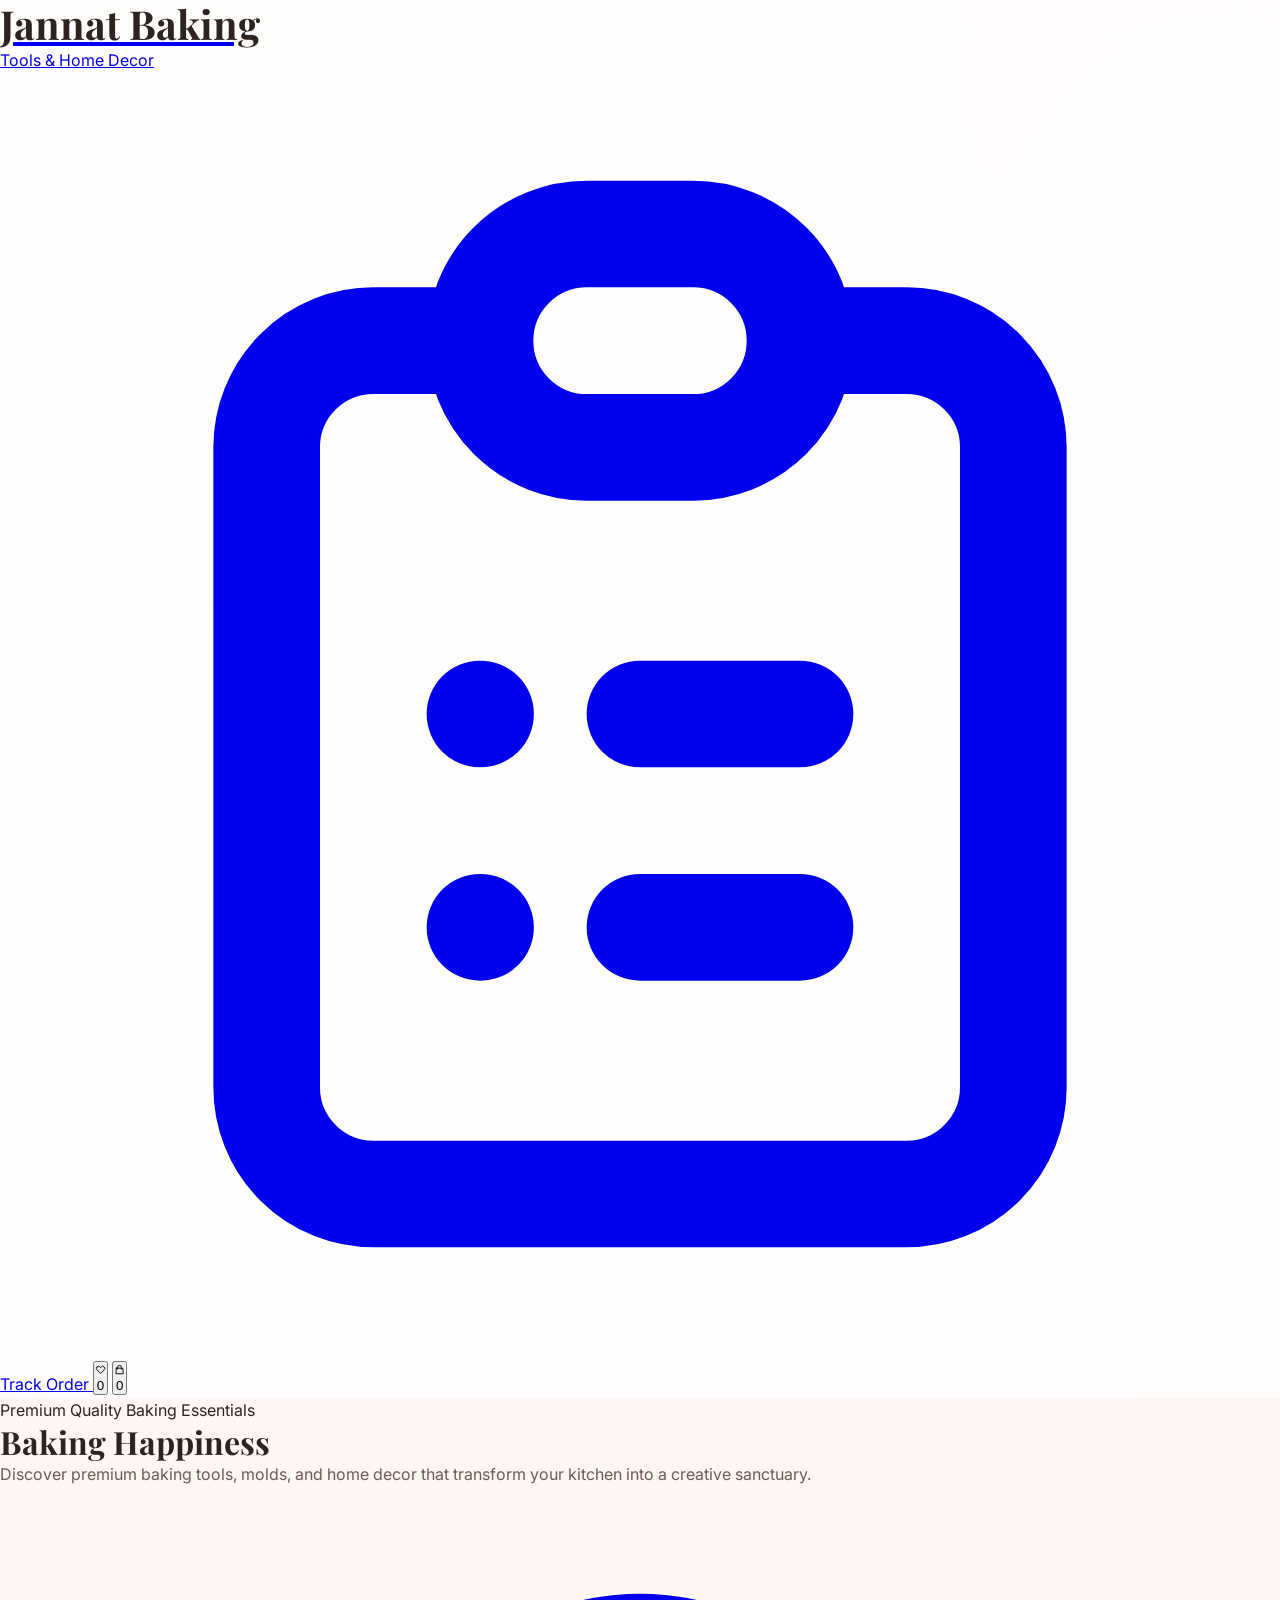
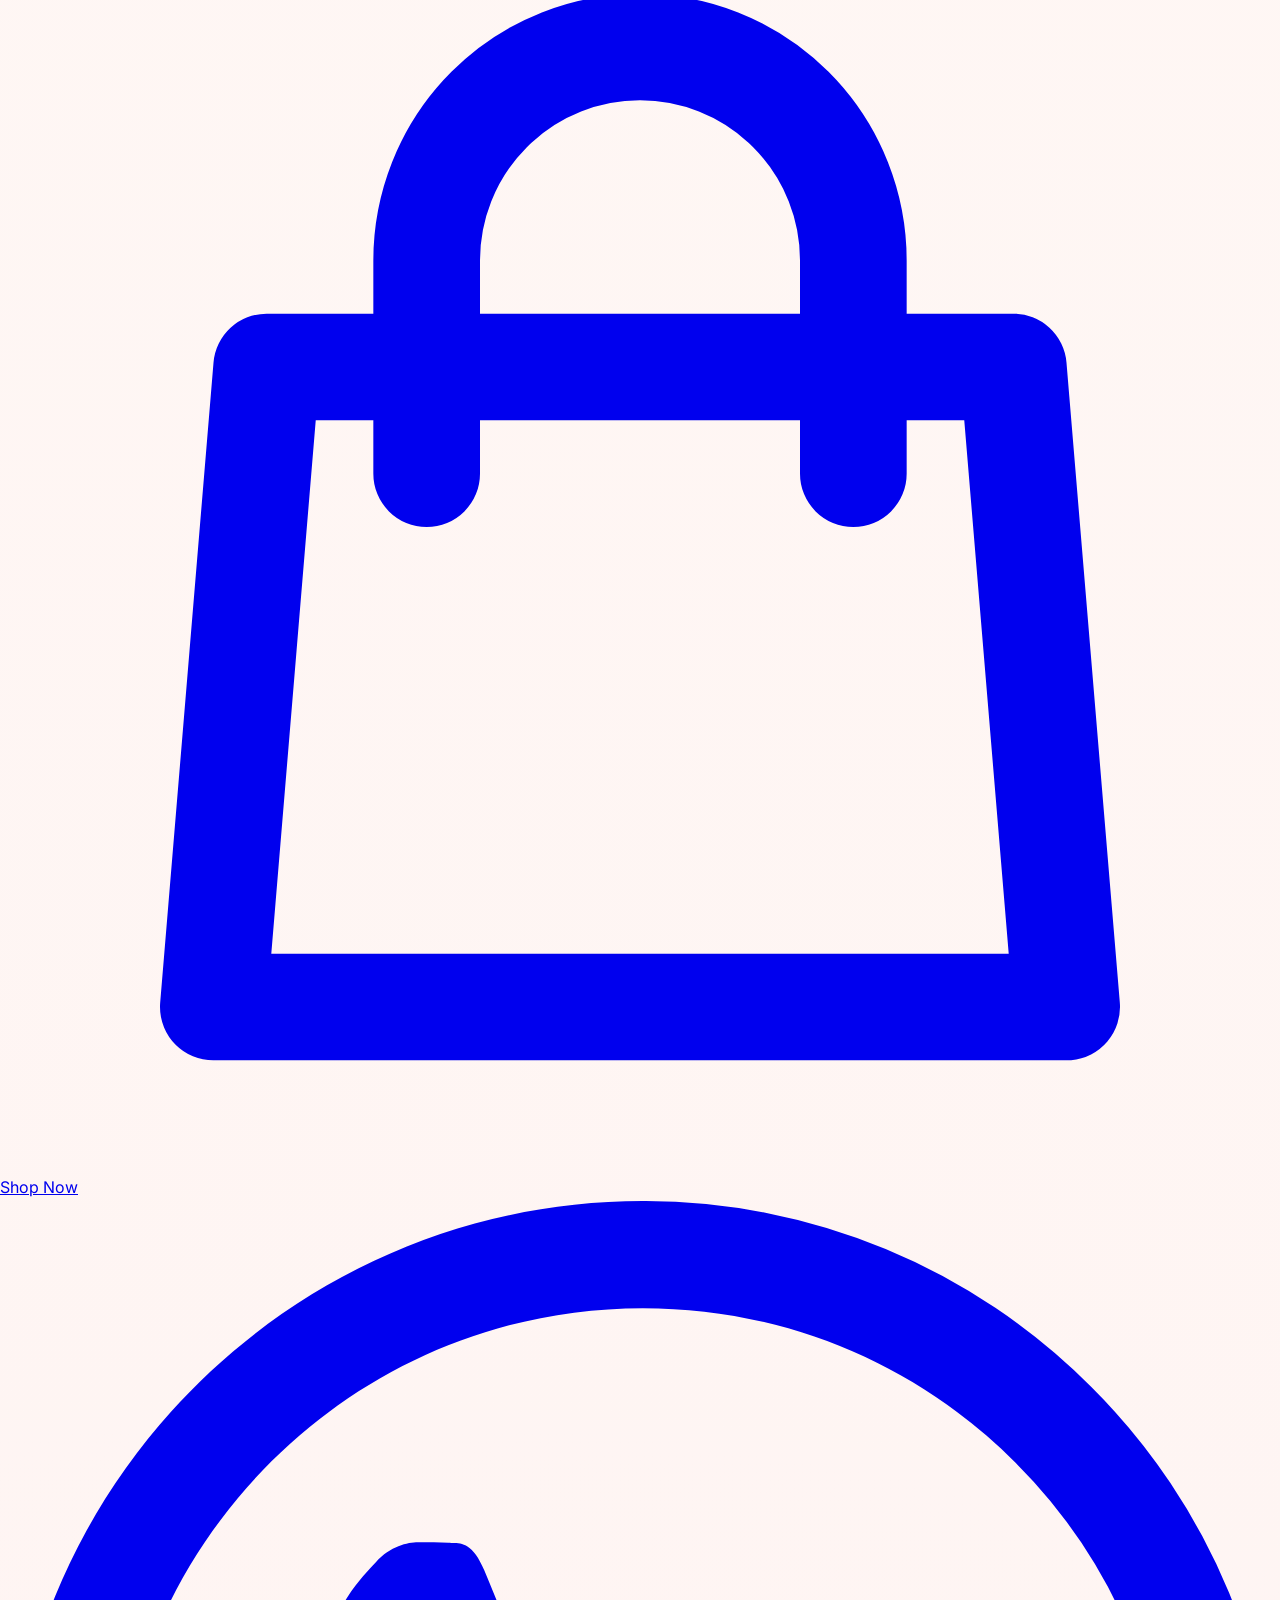
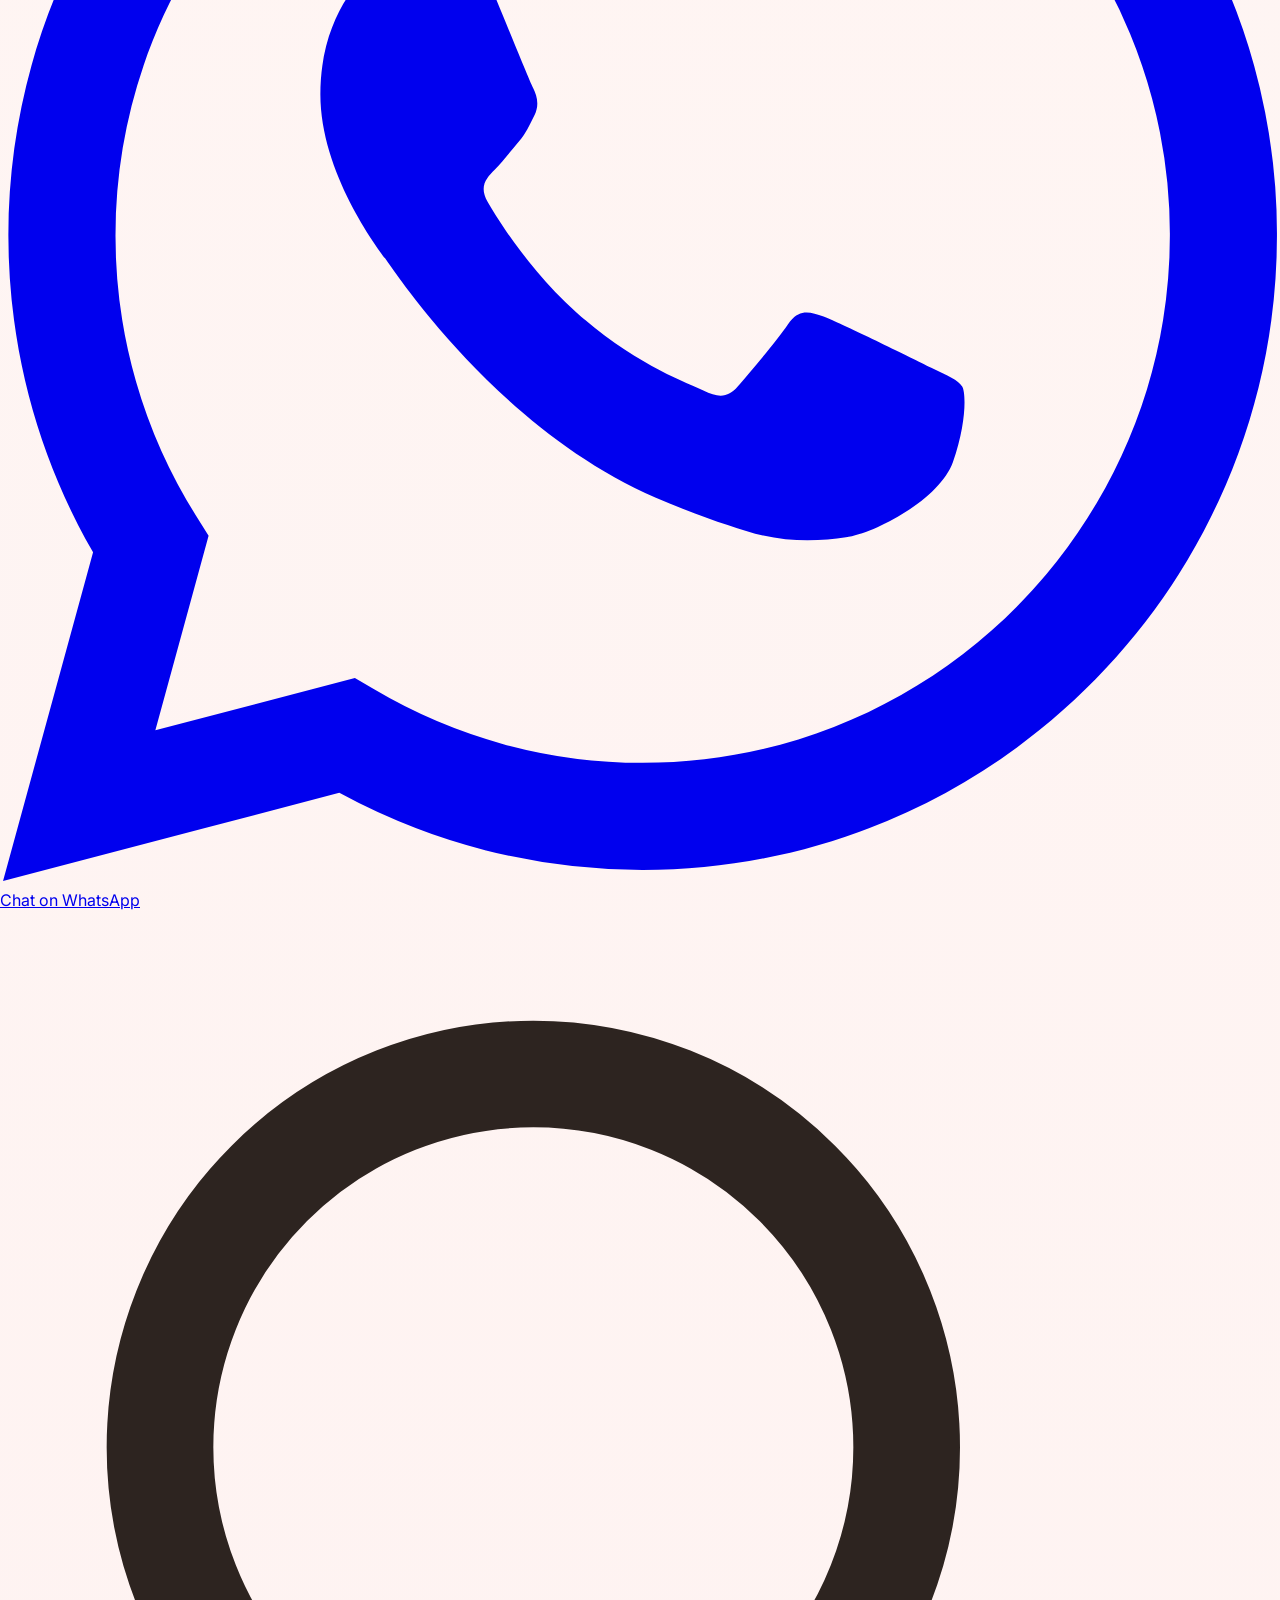
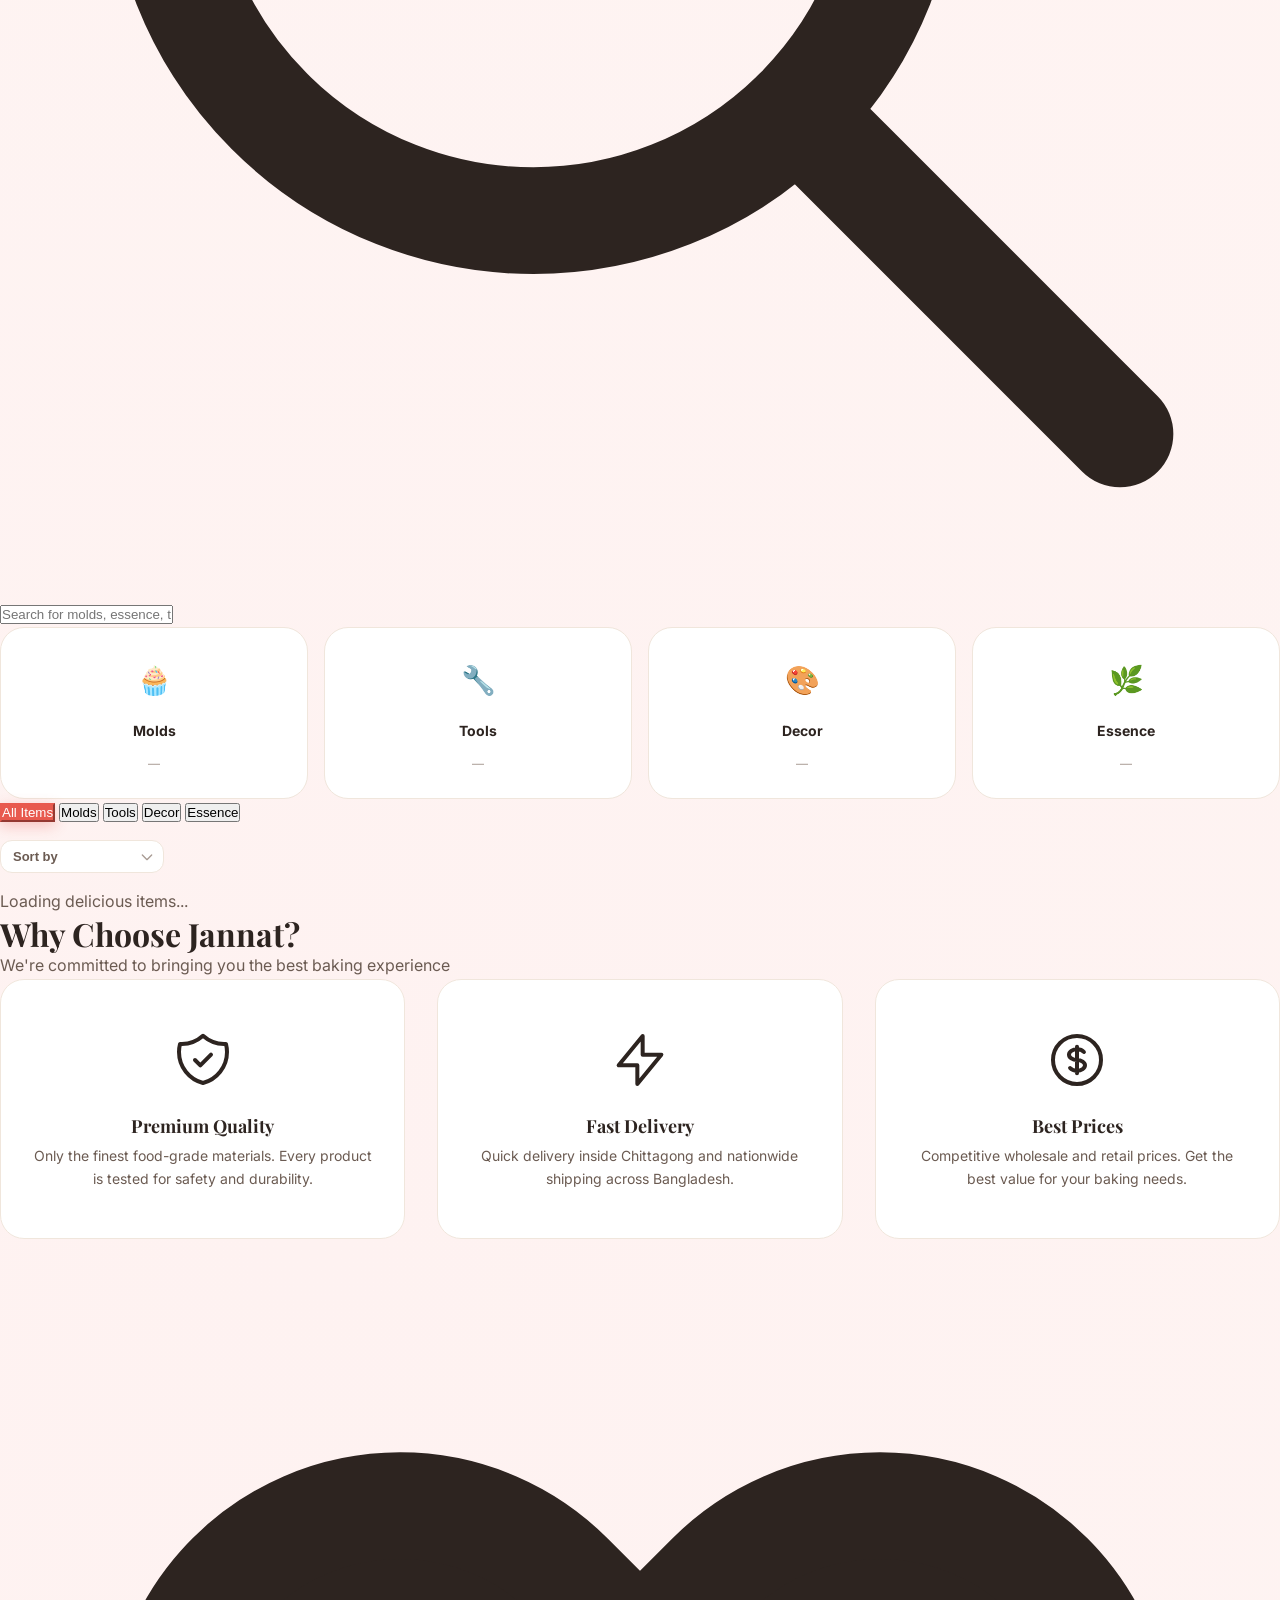
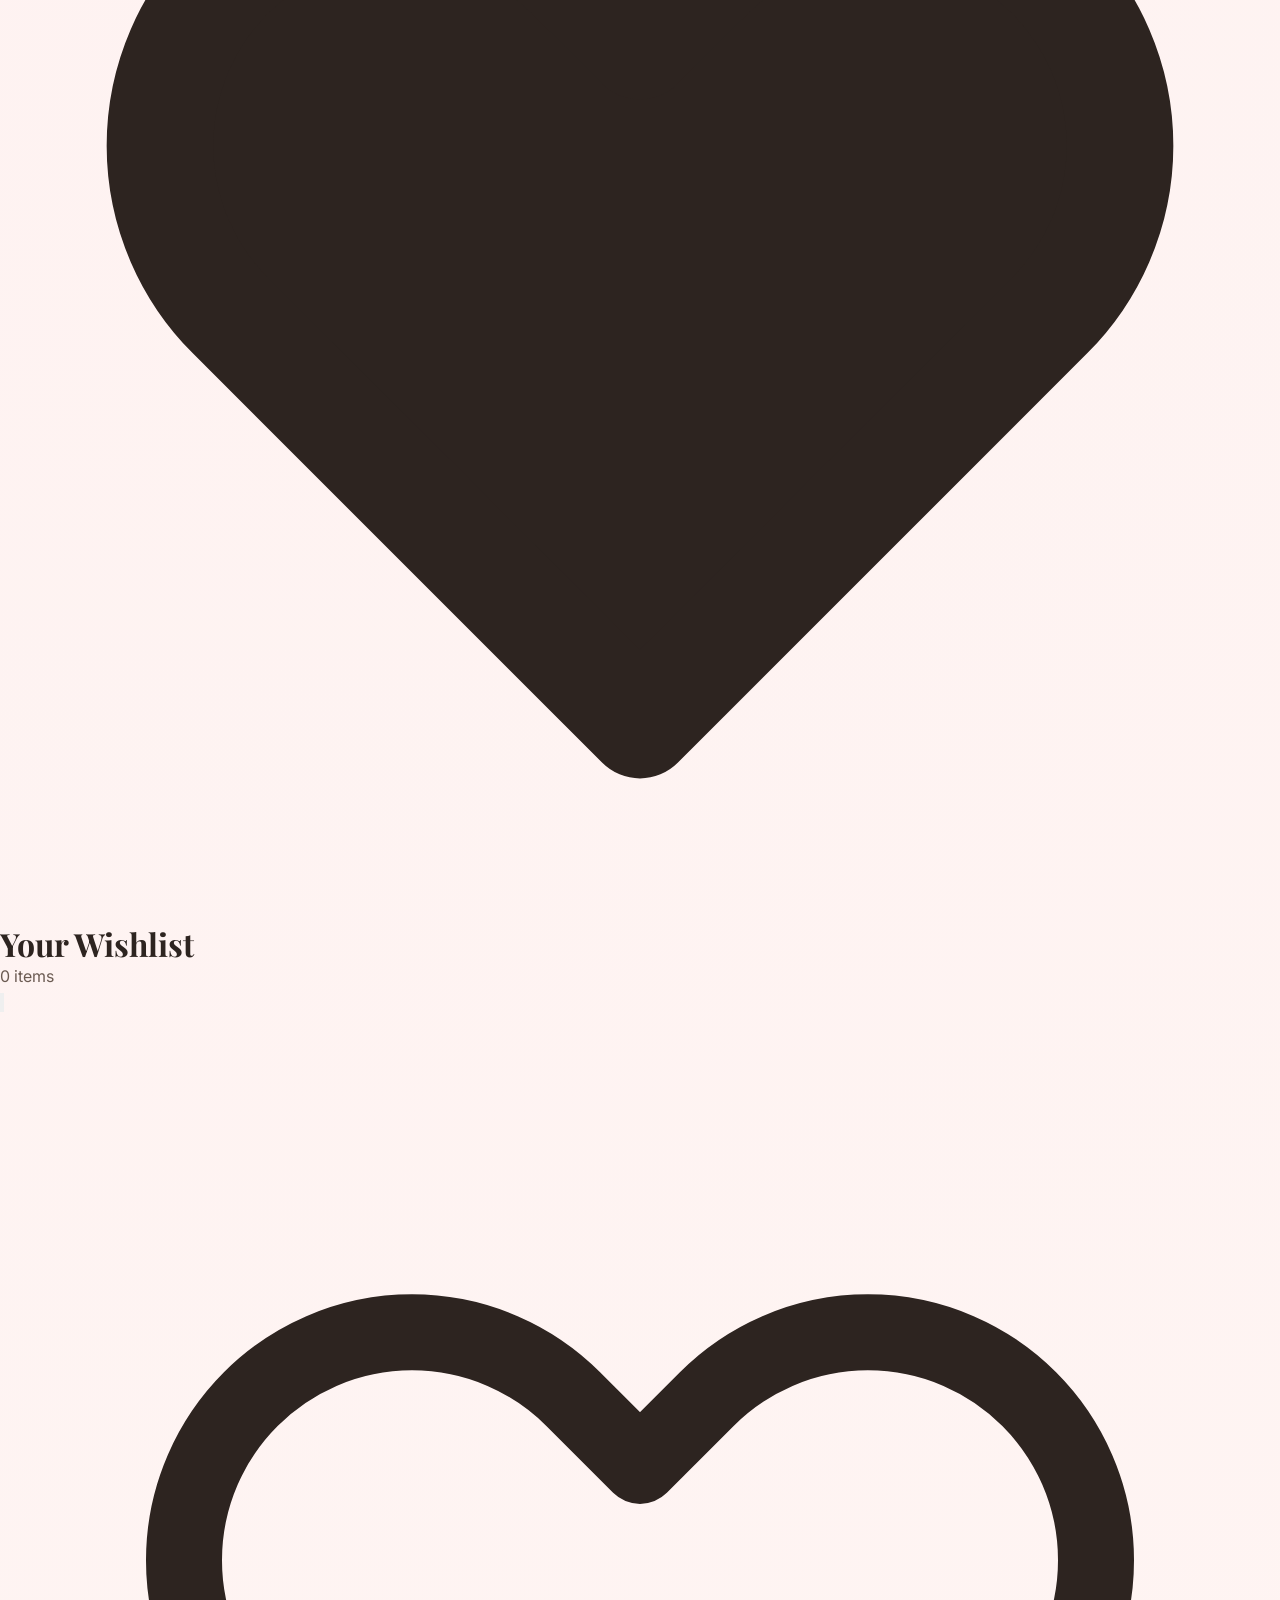
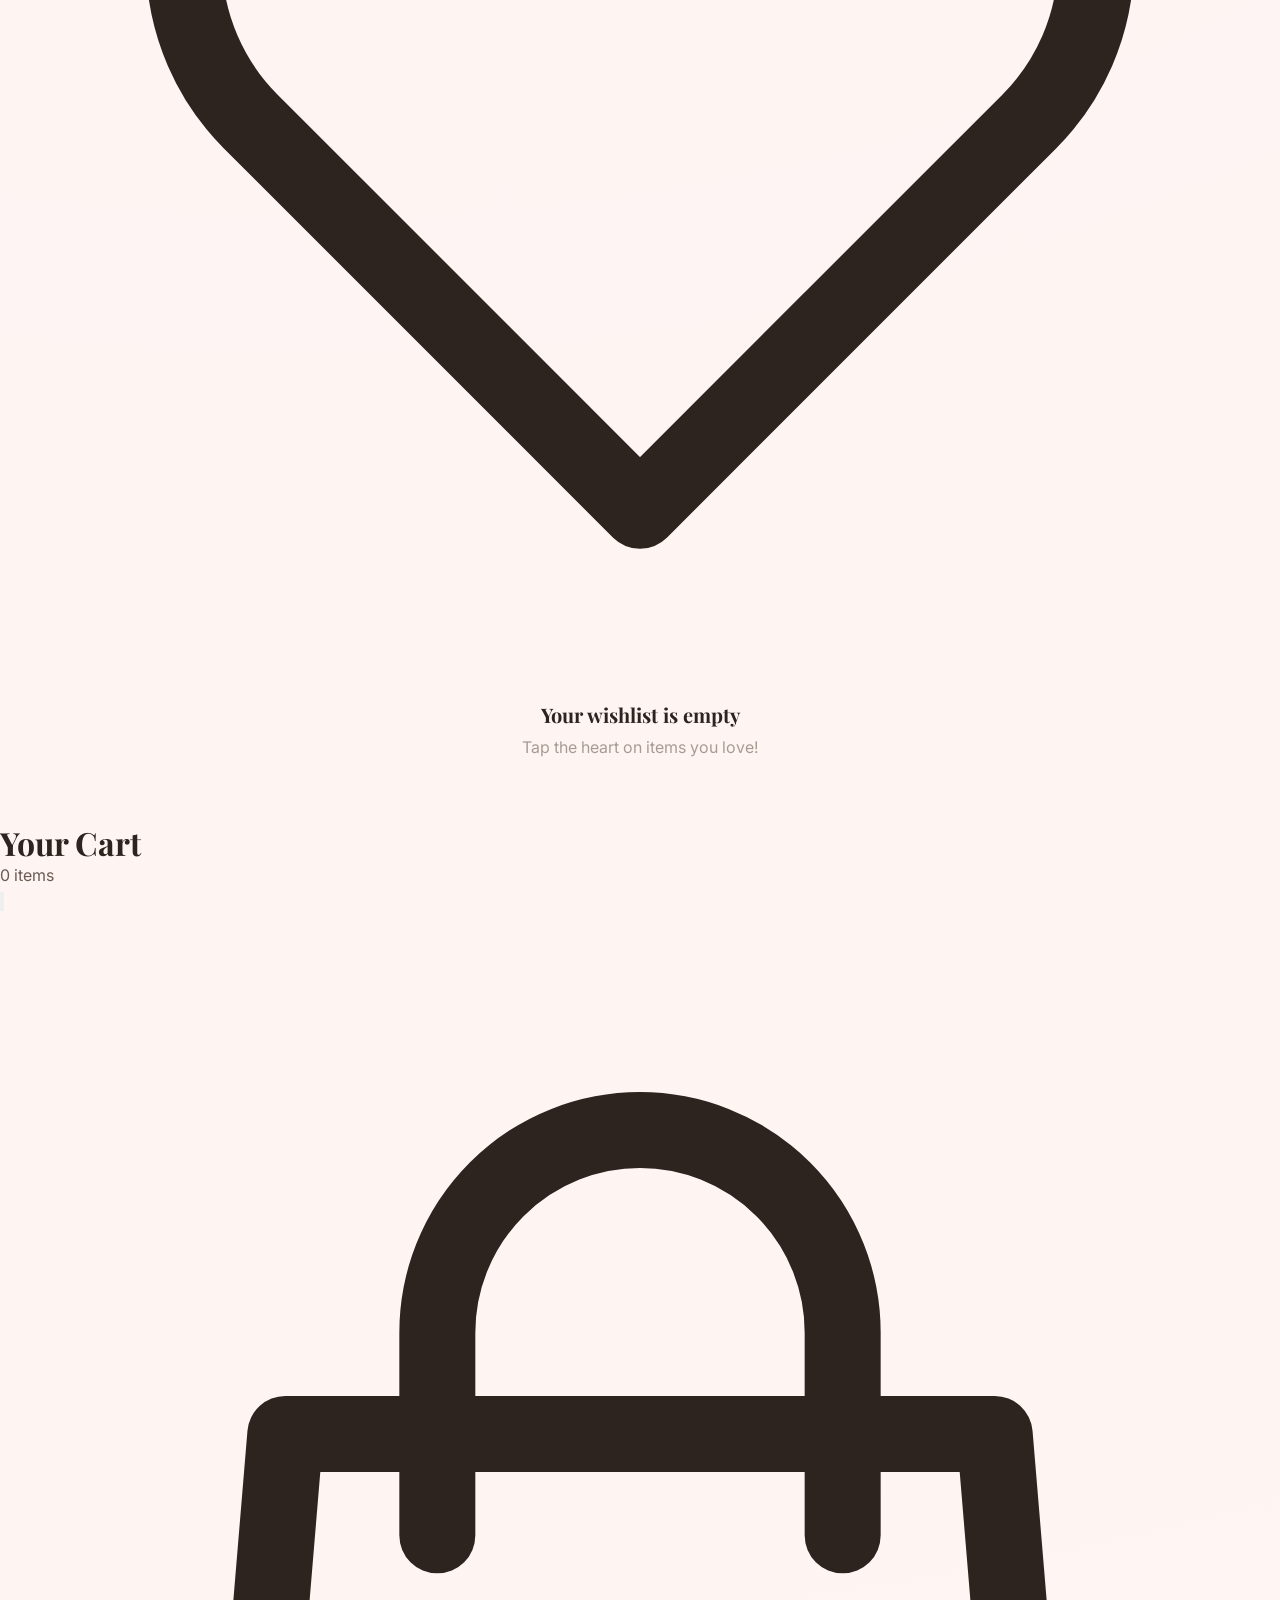
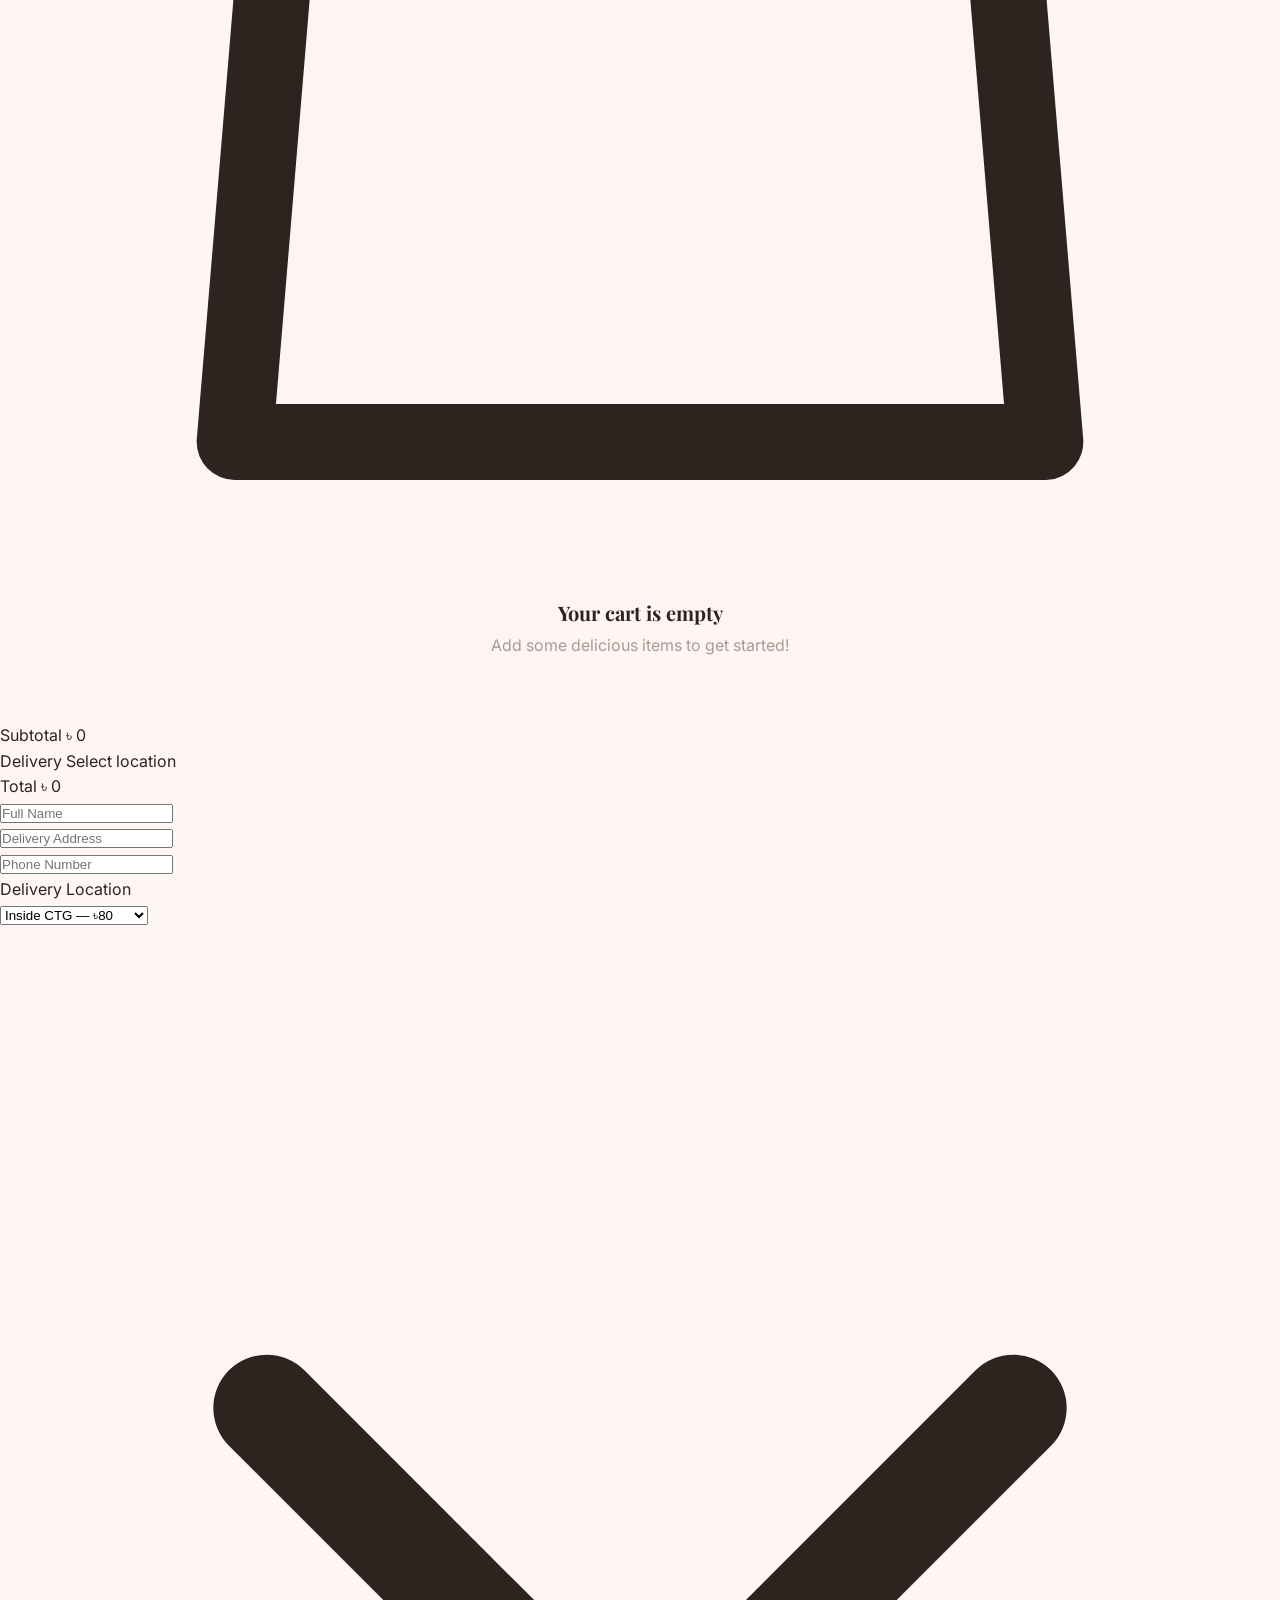
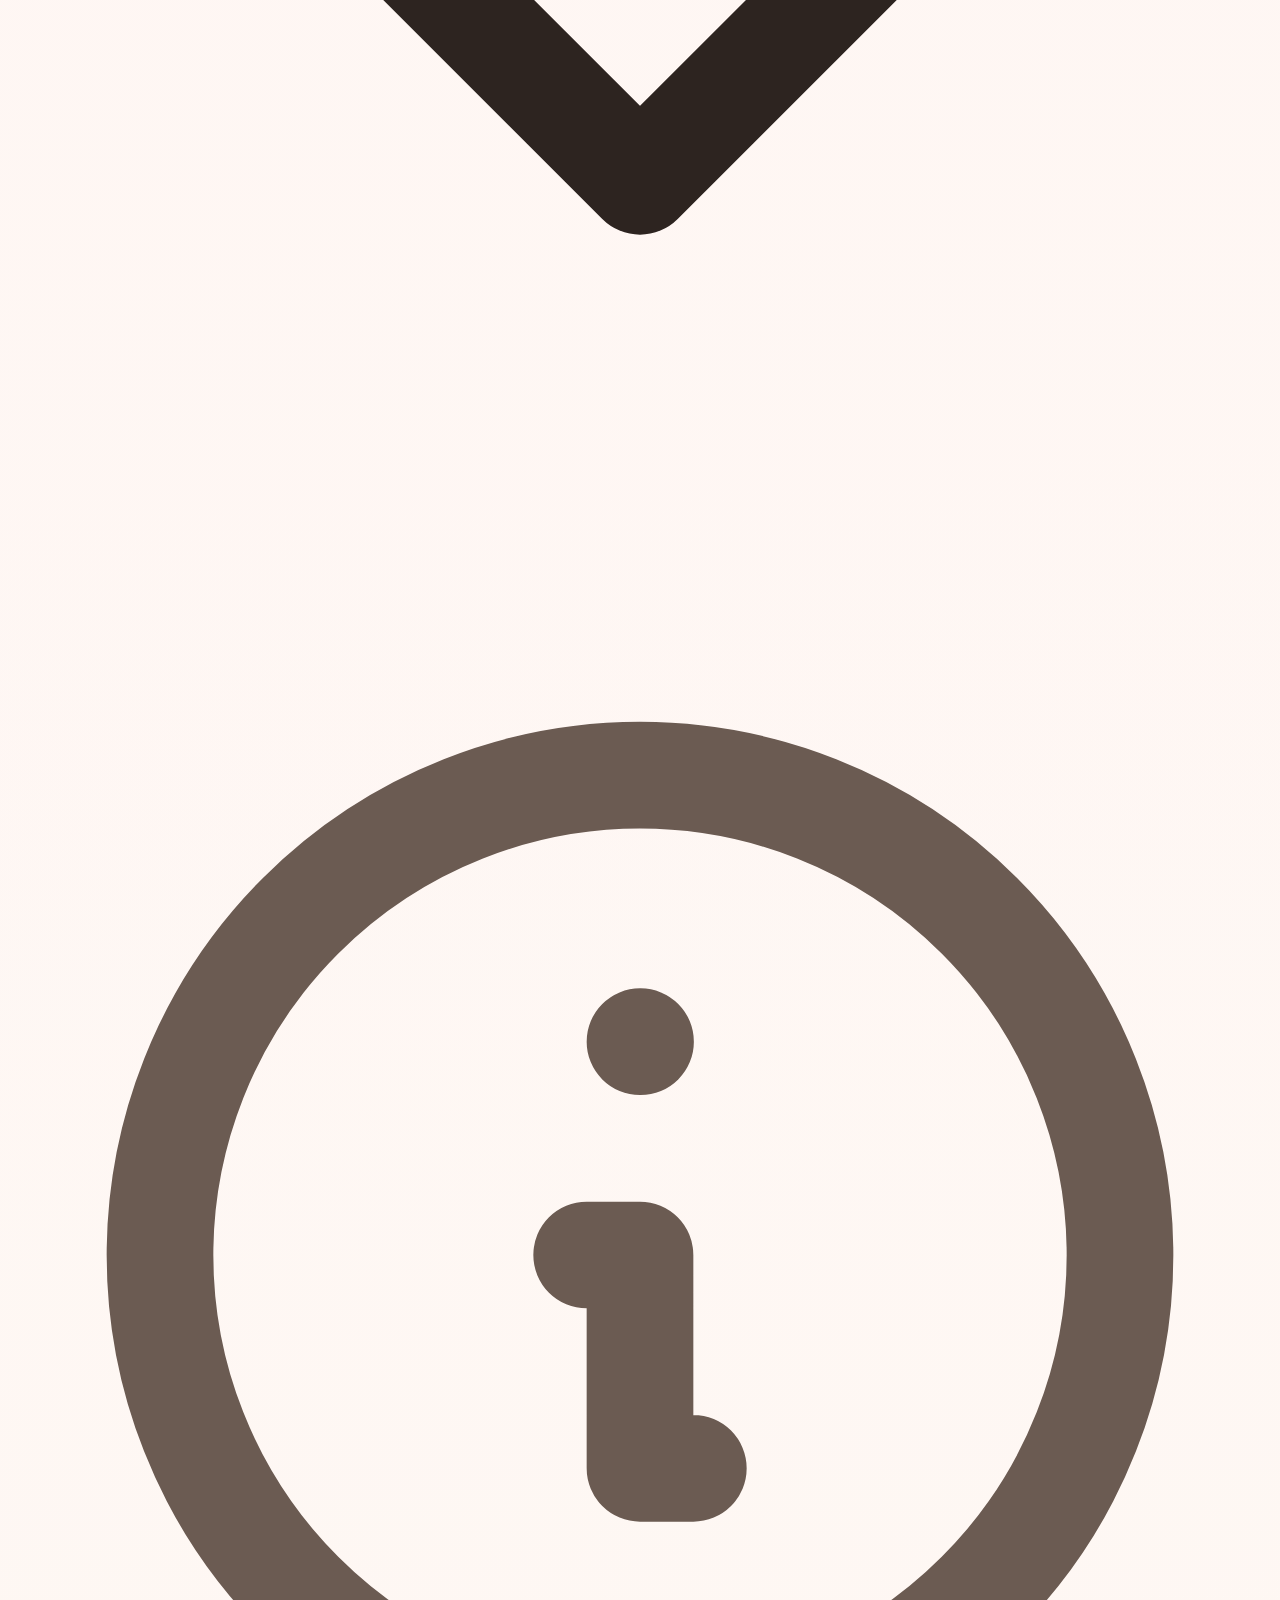
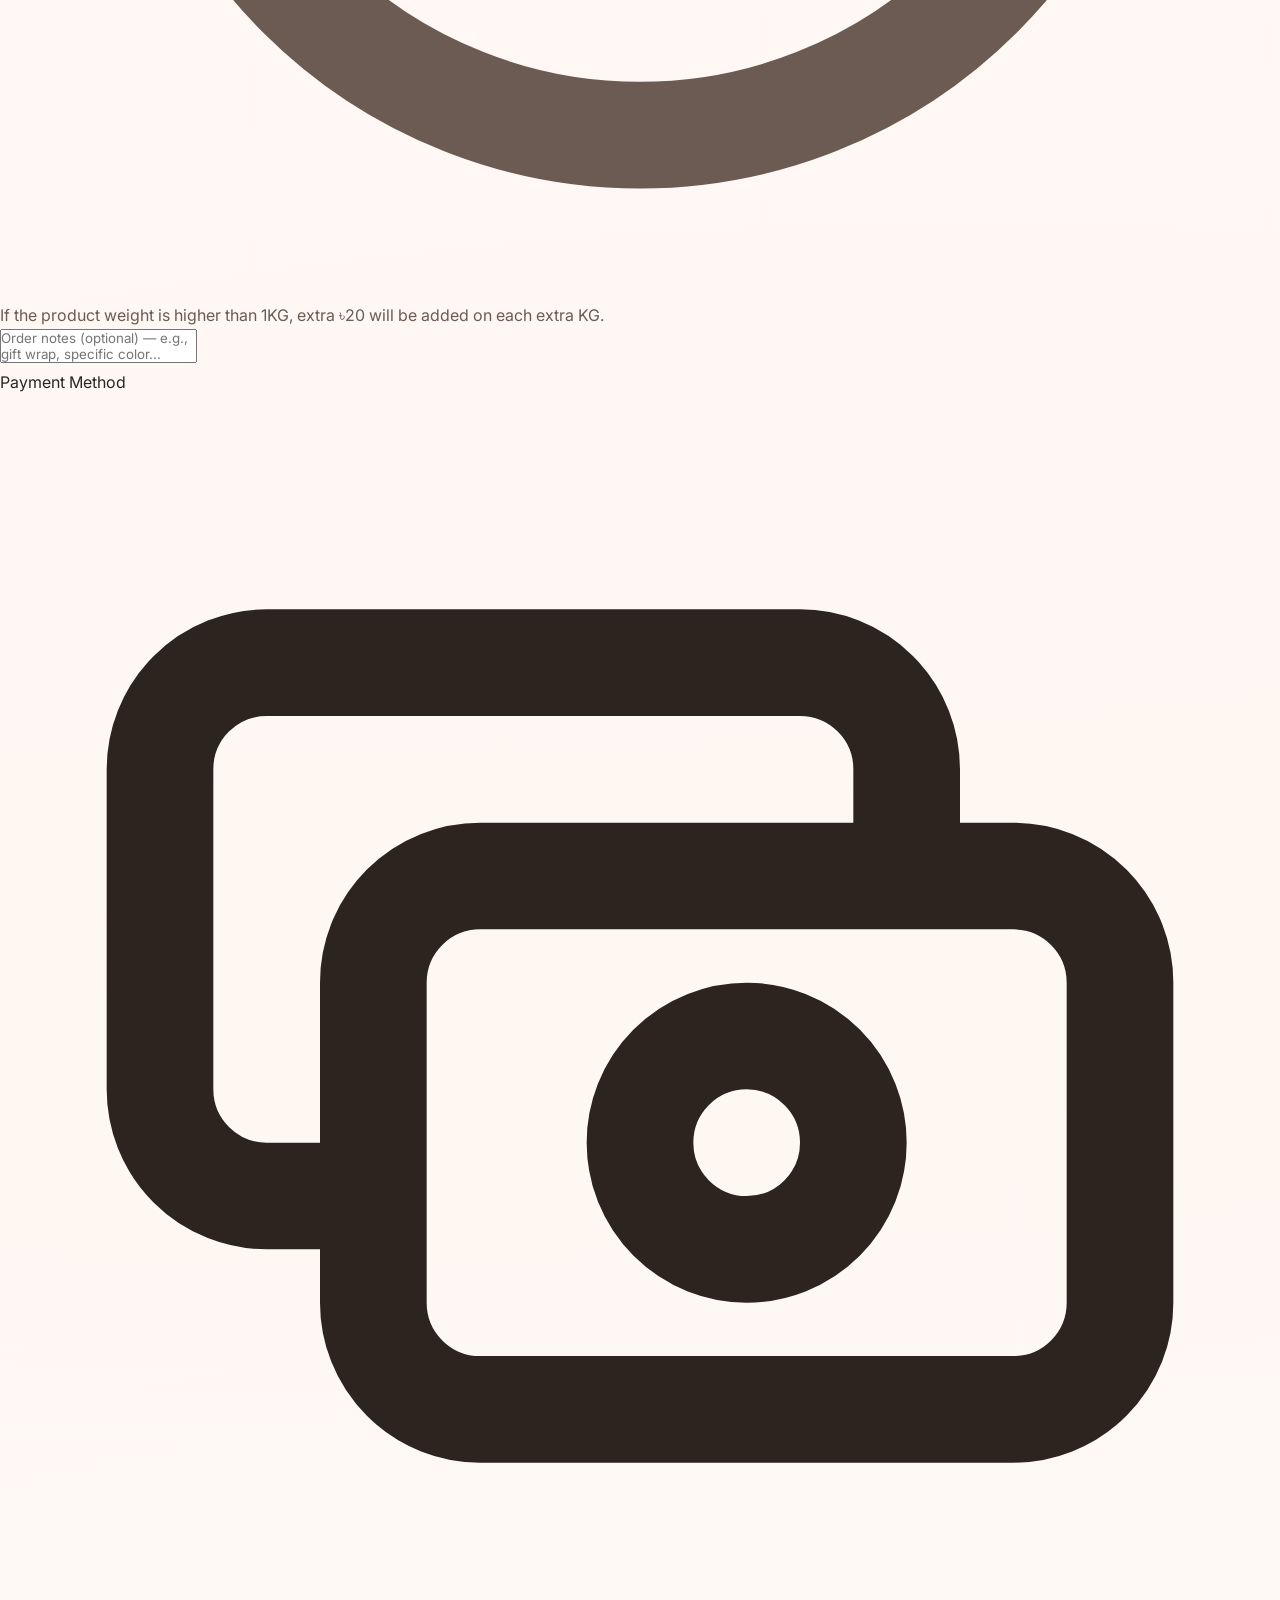
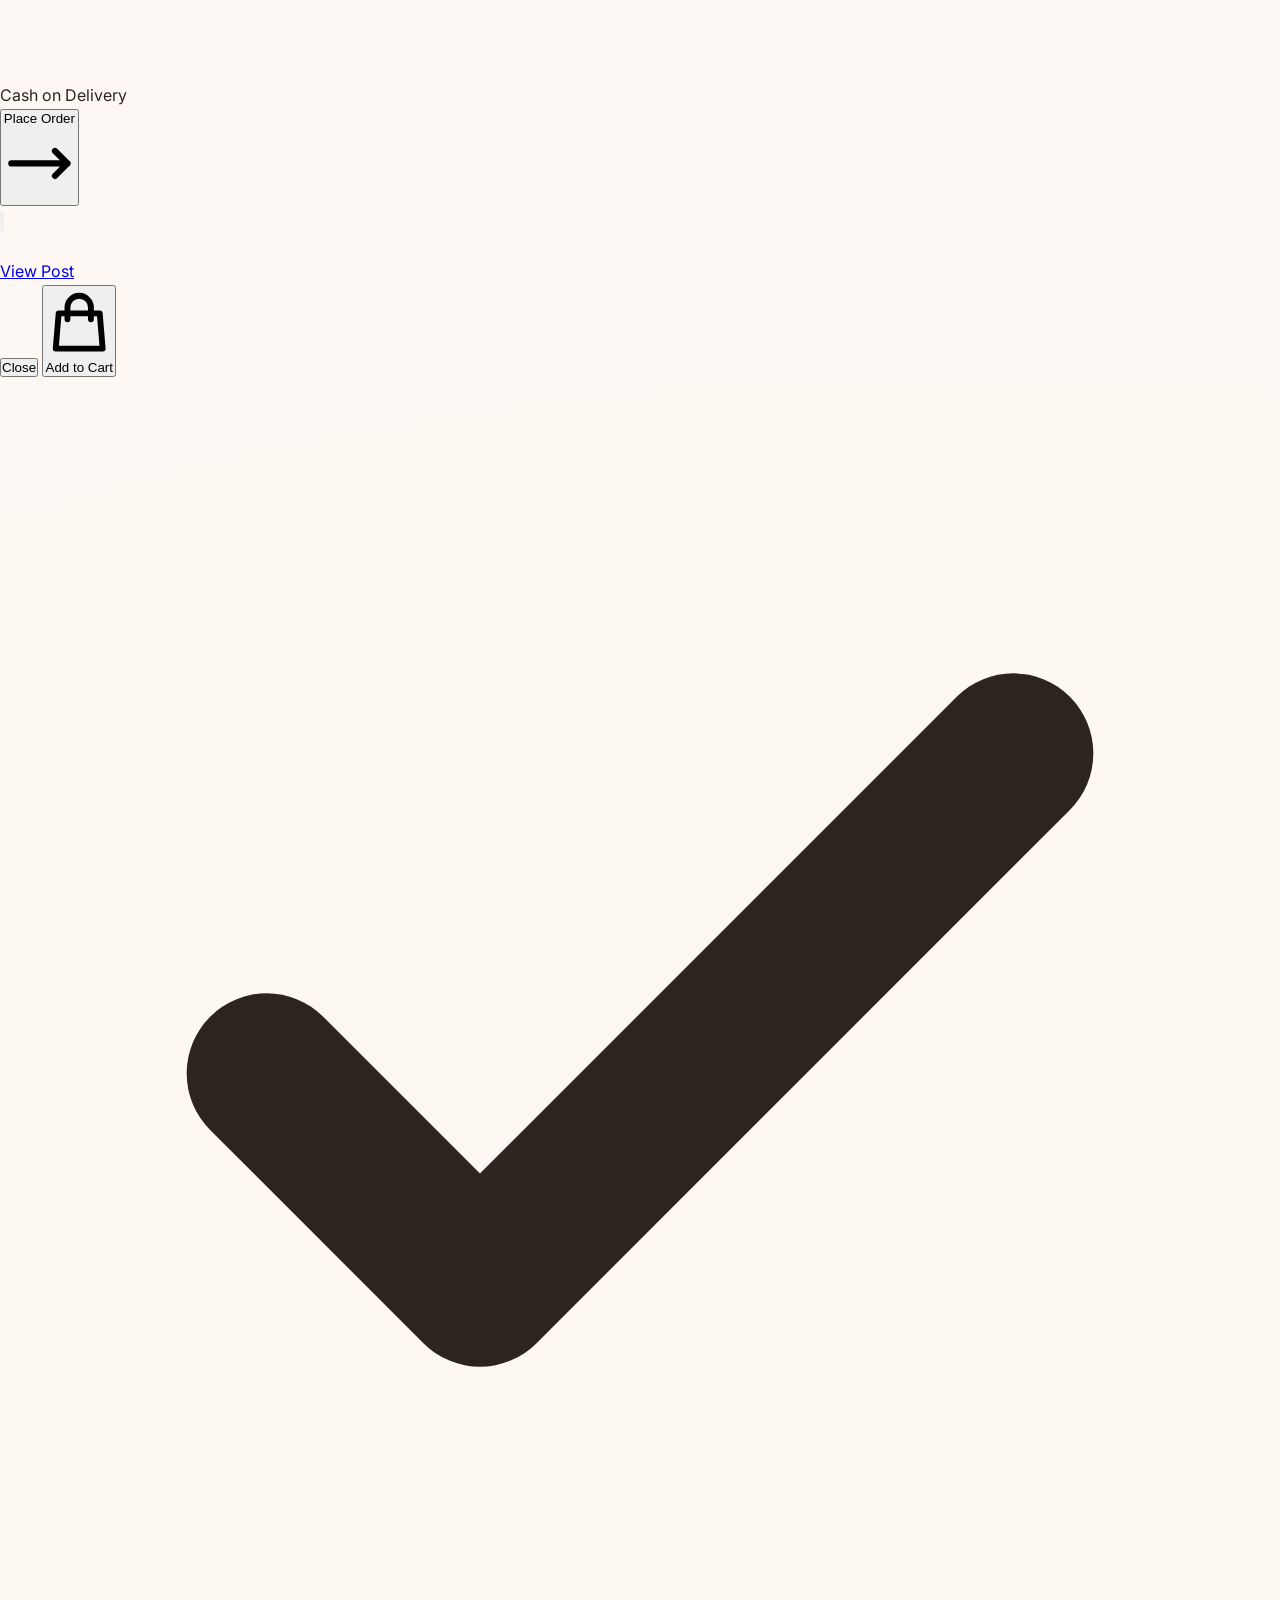
==== commit 48720bf3: "Removed the floating WhatsApp chat icon as it's redundant" ====
--- a/index.html
+++ b/index.html
@@ -528,14 +528,7 @@
     <!-- ========== TOAST ========== -->
     <div id="toast-container" class="fixed bottom-6 right-6 z-[200] flex flex-col gap-3"></div>
 
-    <!-- ========== WHATSAPP FLOATING BUTTON ========== -->
-    <a href="https://wa.me/8801874244466" target="_blank" class="whatsapp-float" id="whatsapp-fab">
-        <svg viewBox="0 0 24 24">
-            <path
-                d="M17.472 14.382c-.297-.149-1.758-.867-2.03-.967-.273-.099-.471-.148-.67.15-.197.297-.767.966-.94 1.164-.173.199-.347.223-.644.075-.297-.15-1.255-.463-2.39-1.475-.883-.788-1.48-1.761-1.653-2.059-.173-.297-.018-.458.13-.606.134-.133.298-.347.446-.52.149-.174.198-.298.298-.497.099-.198.05-.371-.025-.52-.075-.149-.669-1.612-.916-2.207-.242-.579-.487-.5-.669-.51-.173-.008-.371-.01-.57-.01-.198 0-.52.074-.792.372-.272.297-1.04 1.016-1.04 2.479 0 1.462 1.065 2.875 1.213 3.074.149.198 2.096 3.2 5.077 4.487.709.306 1.262.489 1.694.625.712.227 1.36.195 1.871.118.571-.085 1.758-.719 2.006-1.413.248-.694.248-1.289.173-1.413-.074-.124-.272-.198-.57-.347m-5.421 7.403h-.004a9.87 9.87 0 01-5.031-1.378l-.361-.214-3.741.982.998-3.648-.235-.374a9.86 9.86 0 01-1.51-5.26c.001-5.45 4.436-9.884 9.888-9.884 2.64 0 5.122 1.03 6.988 2.898a9.825 9.825 0 012.893 6.994c-.003 5.45-4.437 9.884-9.885 9.884m8.413-18.297A11.815 11.815 0 0012.05 0C5.495 0 .16 5.335.157 11.892c0 2.096.547 4.142 1.588 5.945L.057 24l6.305-1.654a11.882 11.882 0 005.683 1.448h.005c6.554 0 11.89-5.335 11.893-11.893a11.821 11.821 0 00-3.48-8.413Z" />
-        </svg>
-        <span class="tooltip">Chat with us!</span>
-    </a>
+
 
     <!-- ========== BACK TO TOP ========== -->
     <button class="back-to-top" id="back-to-top" onclick="scrollToTop()">
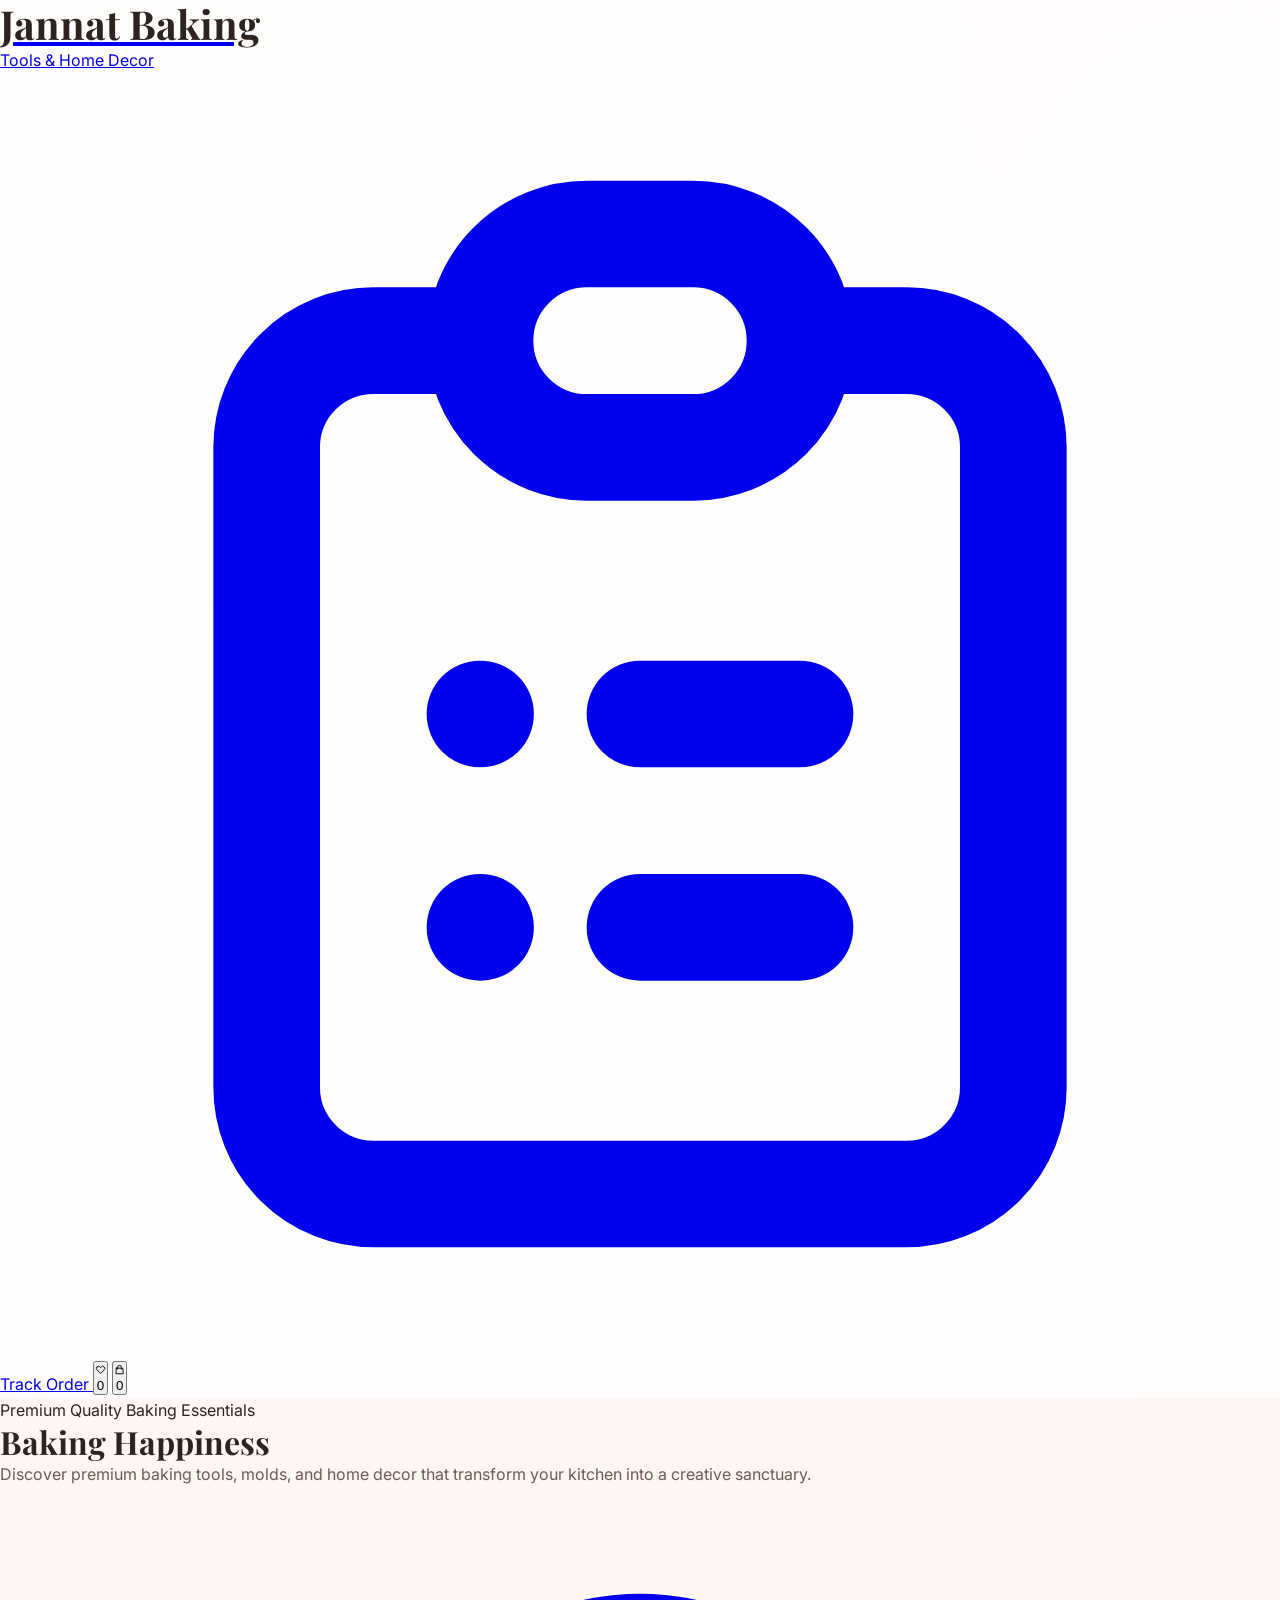
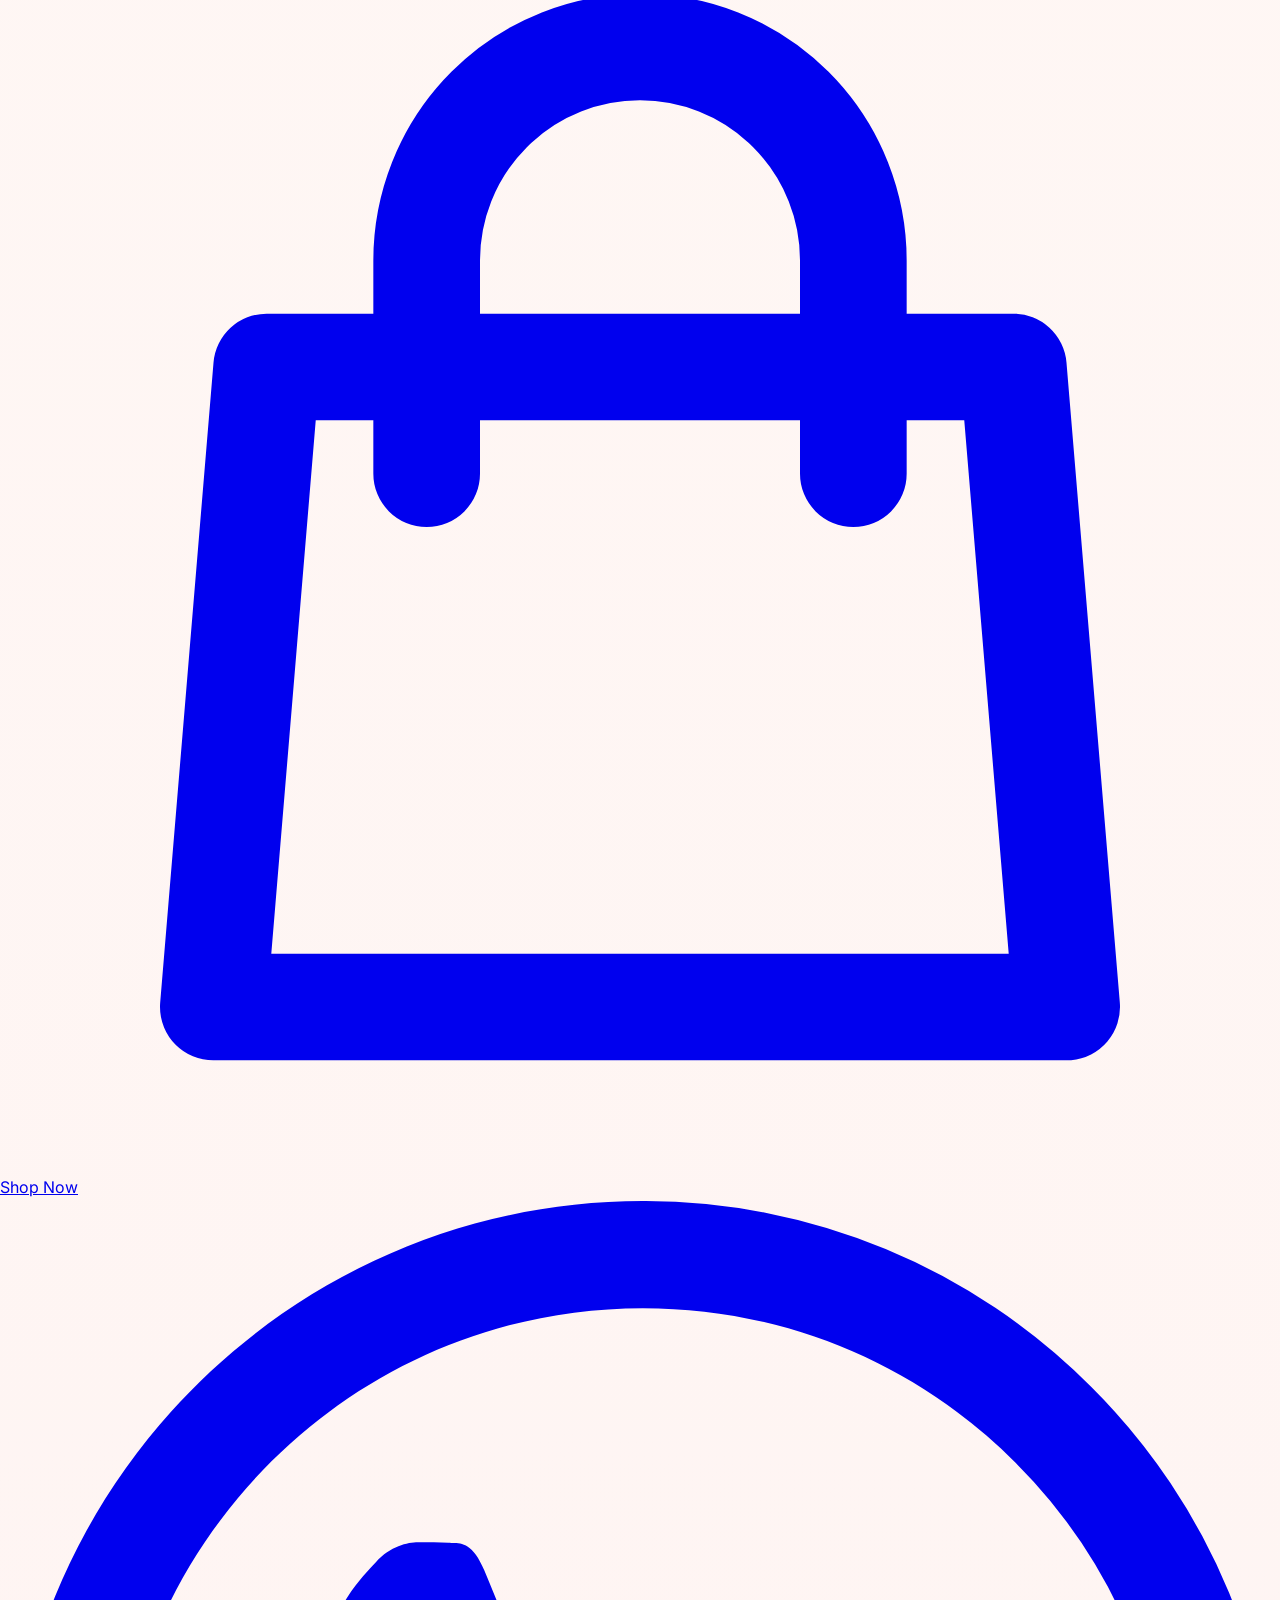
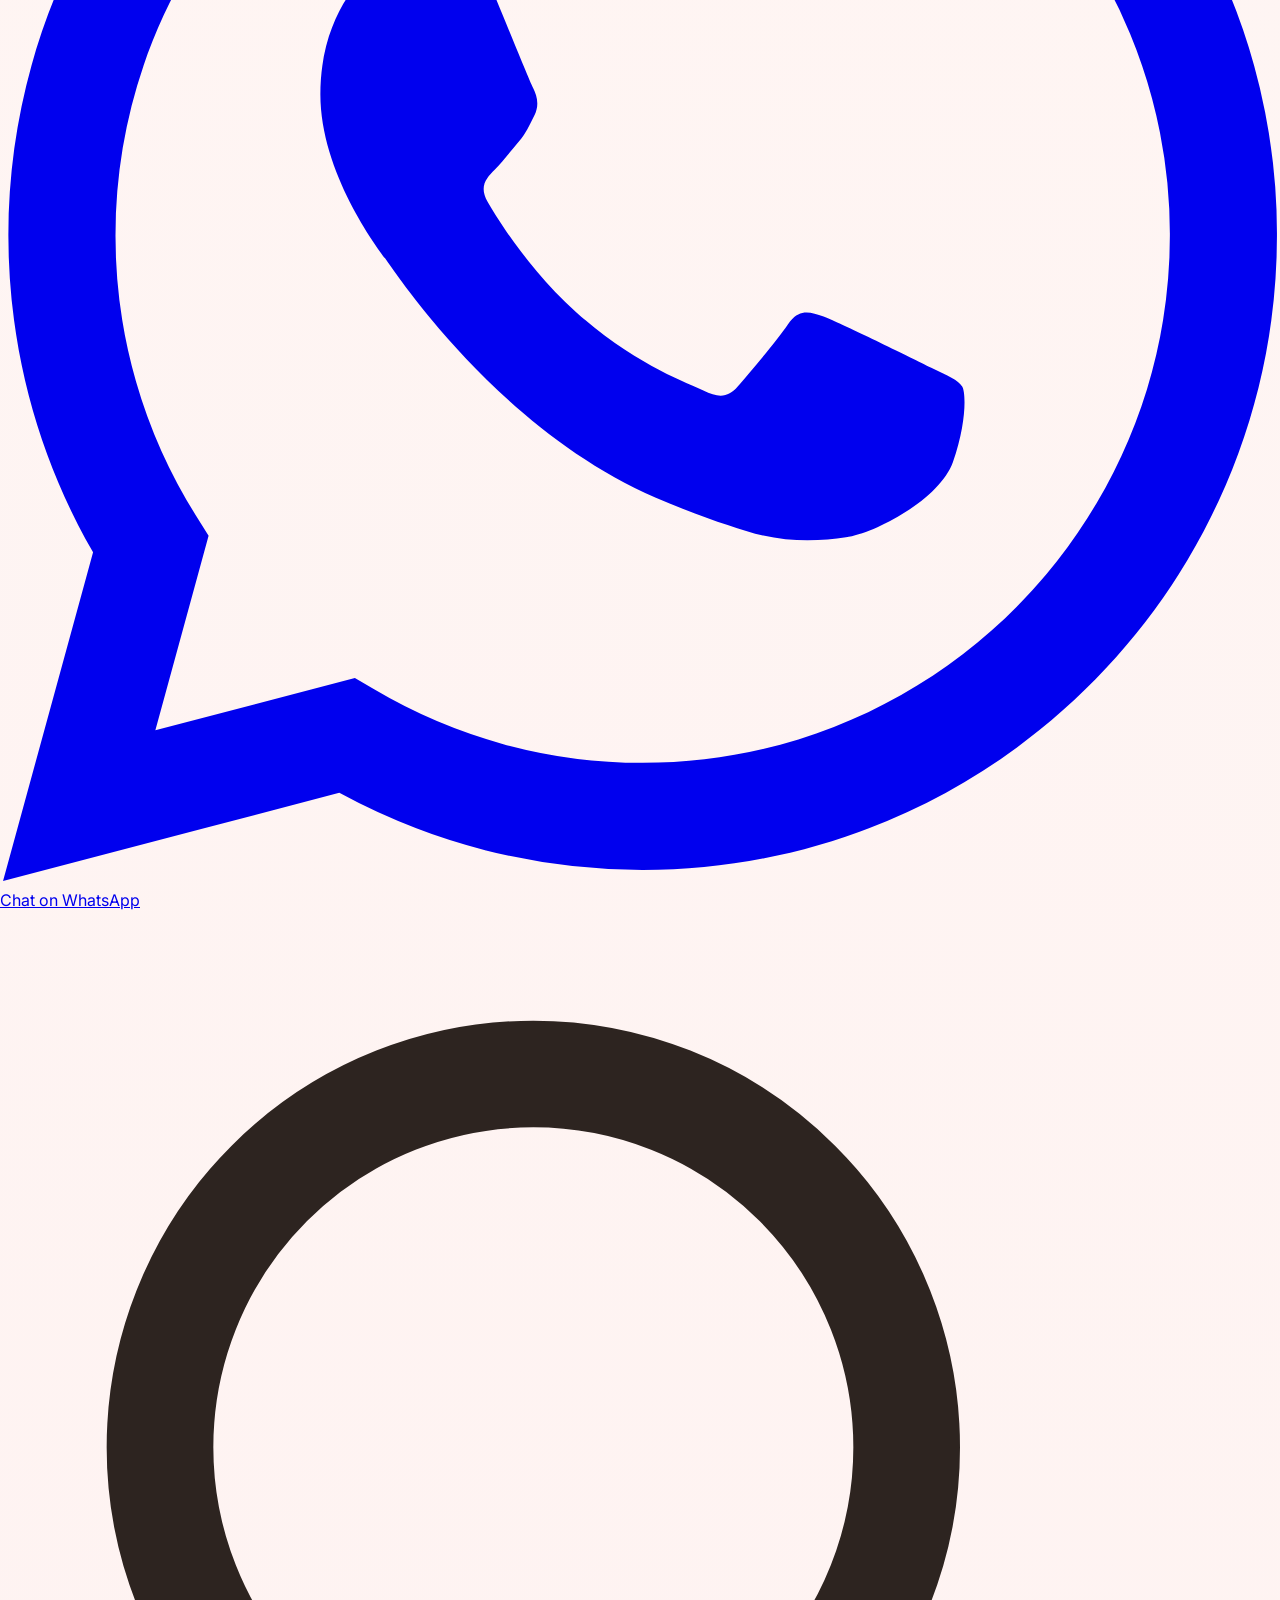
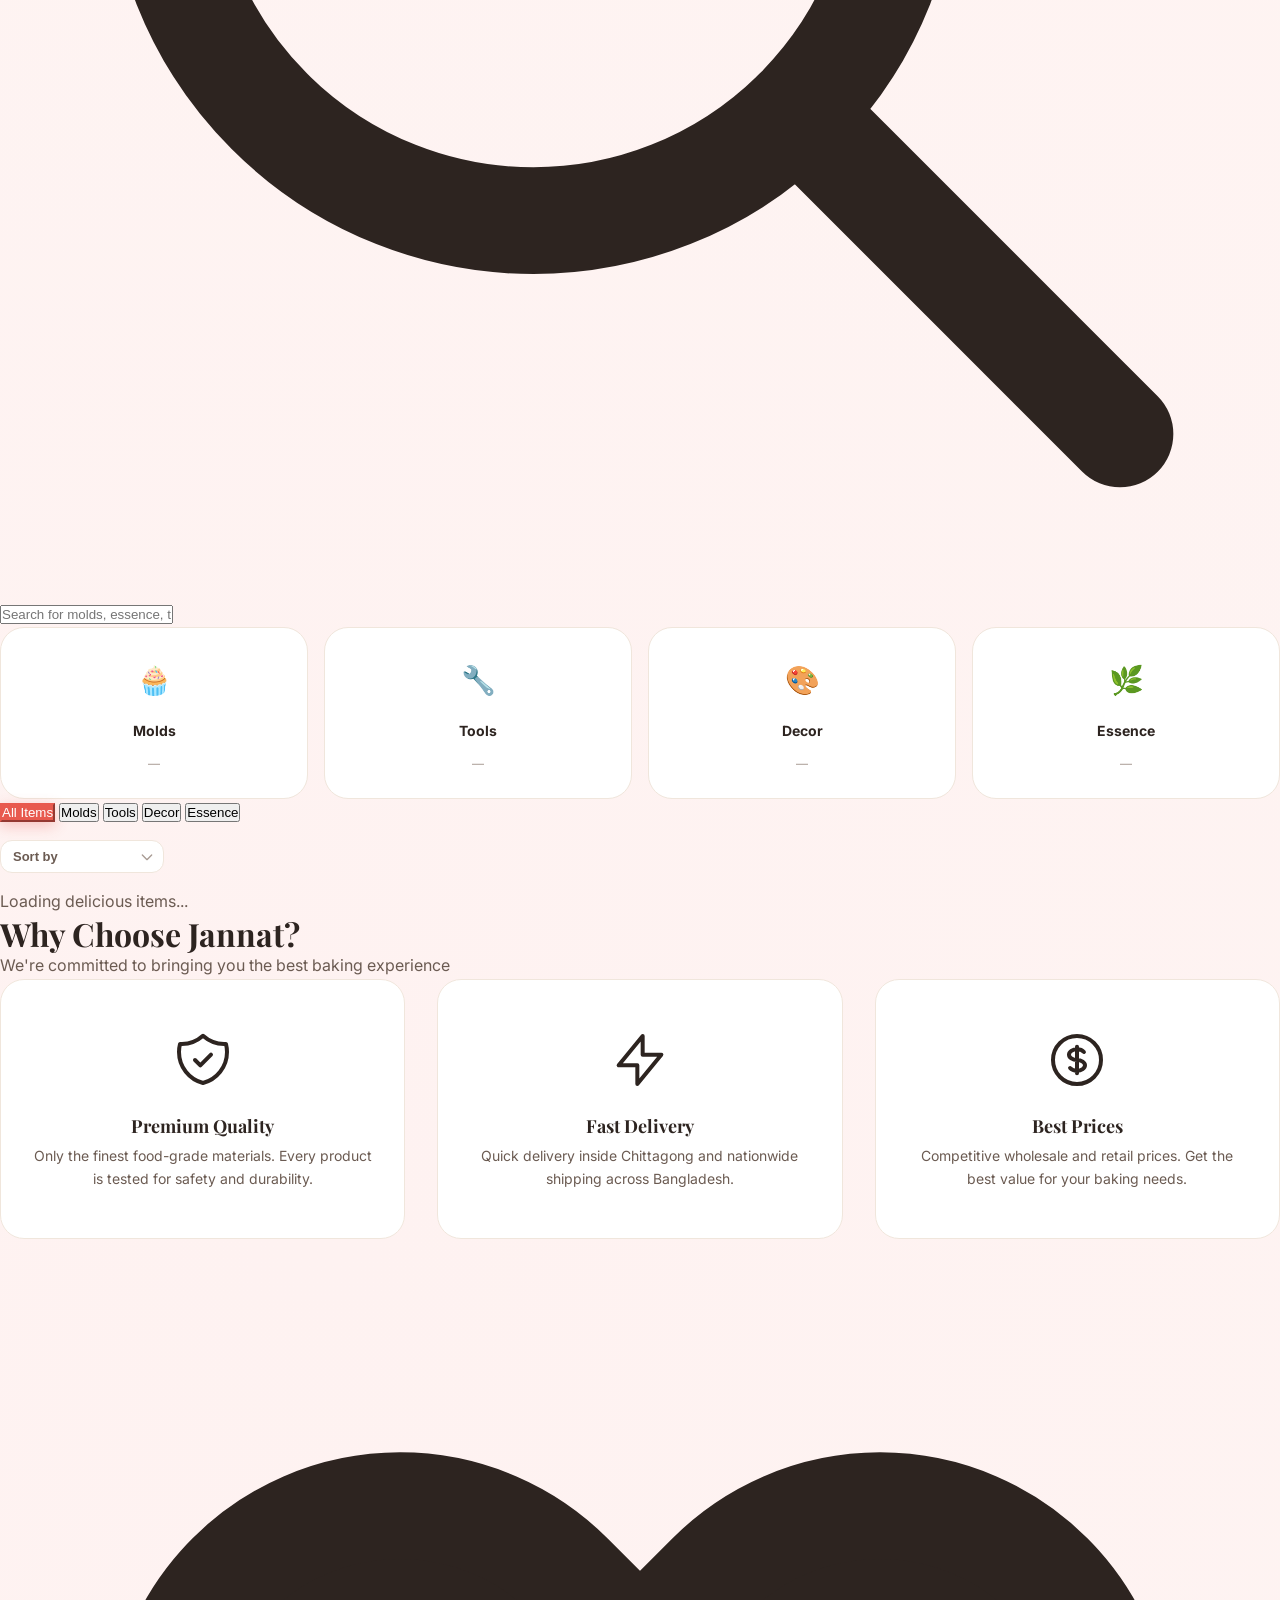
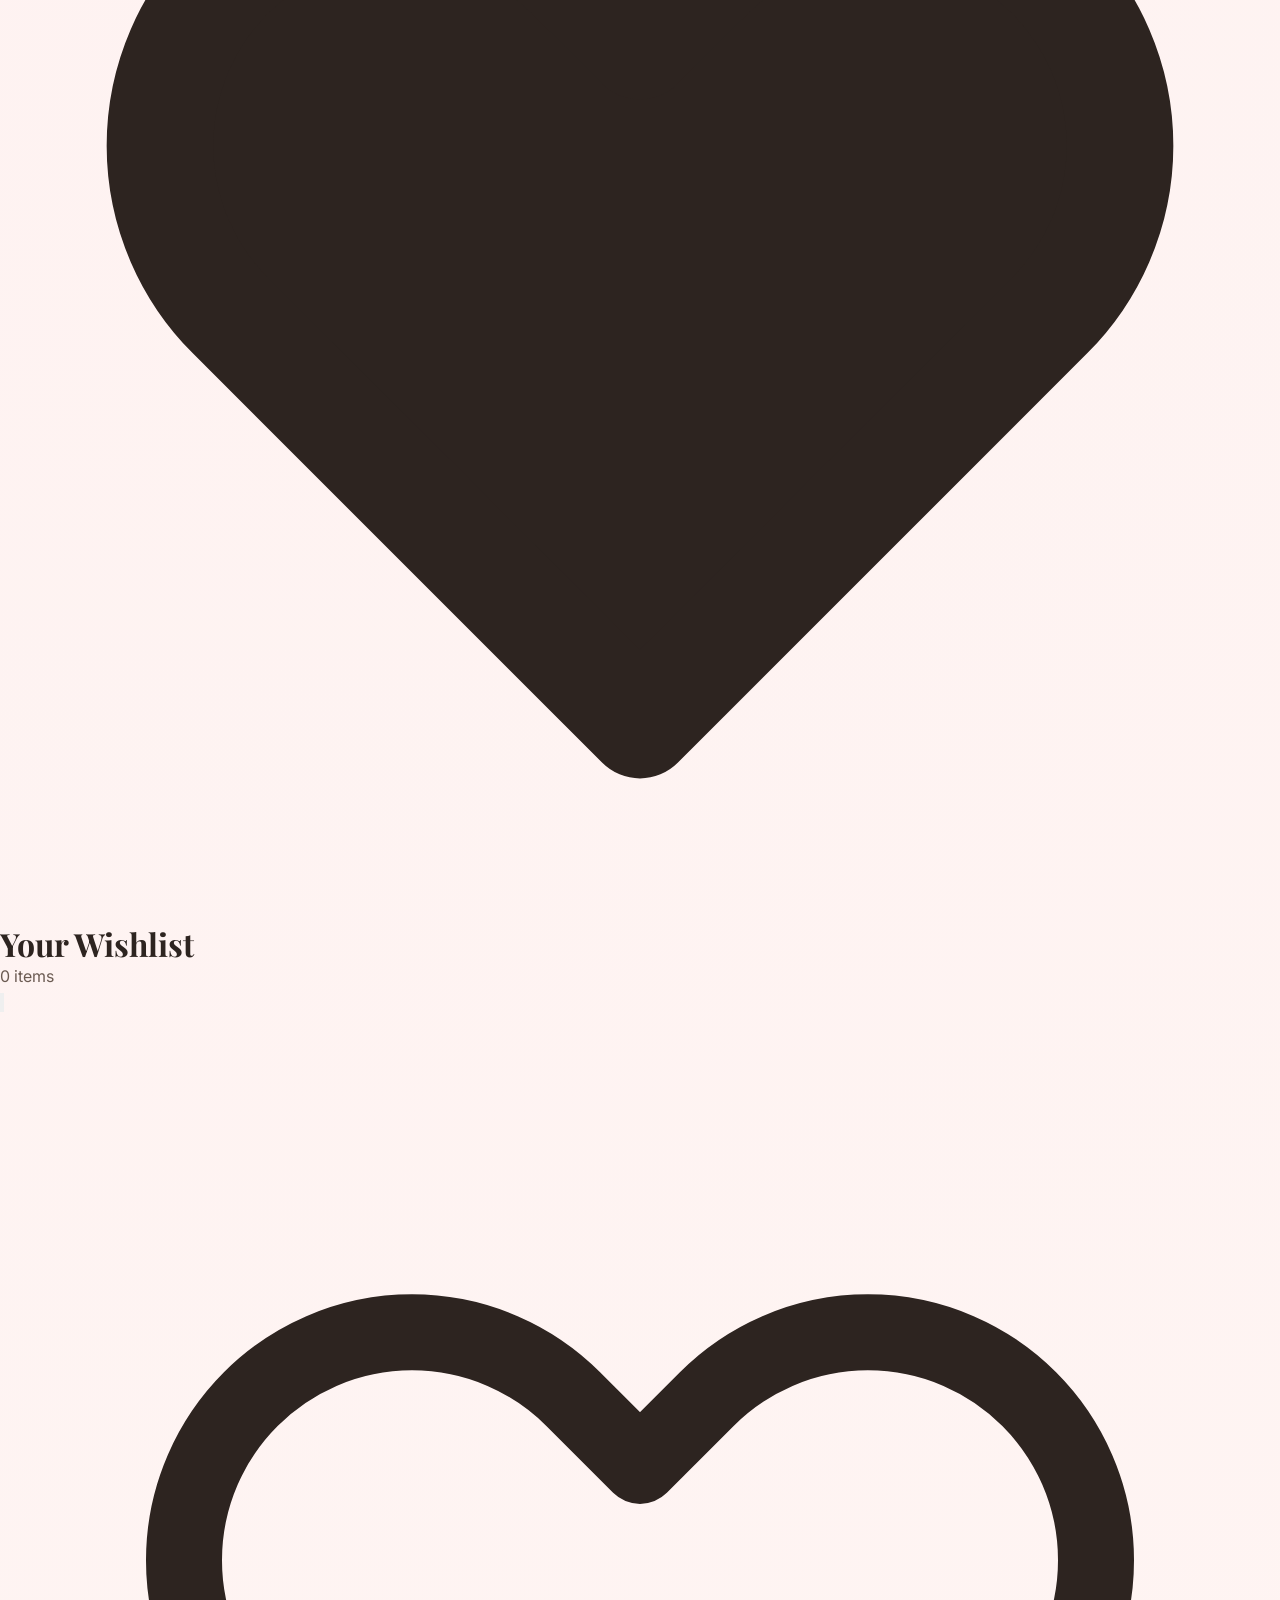
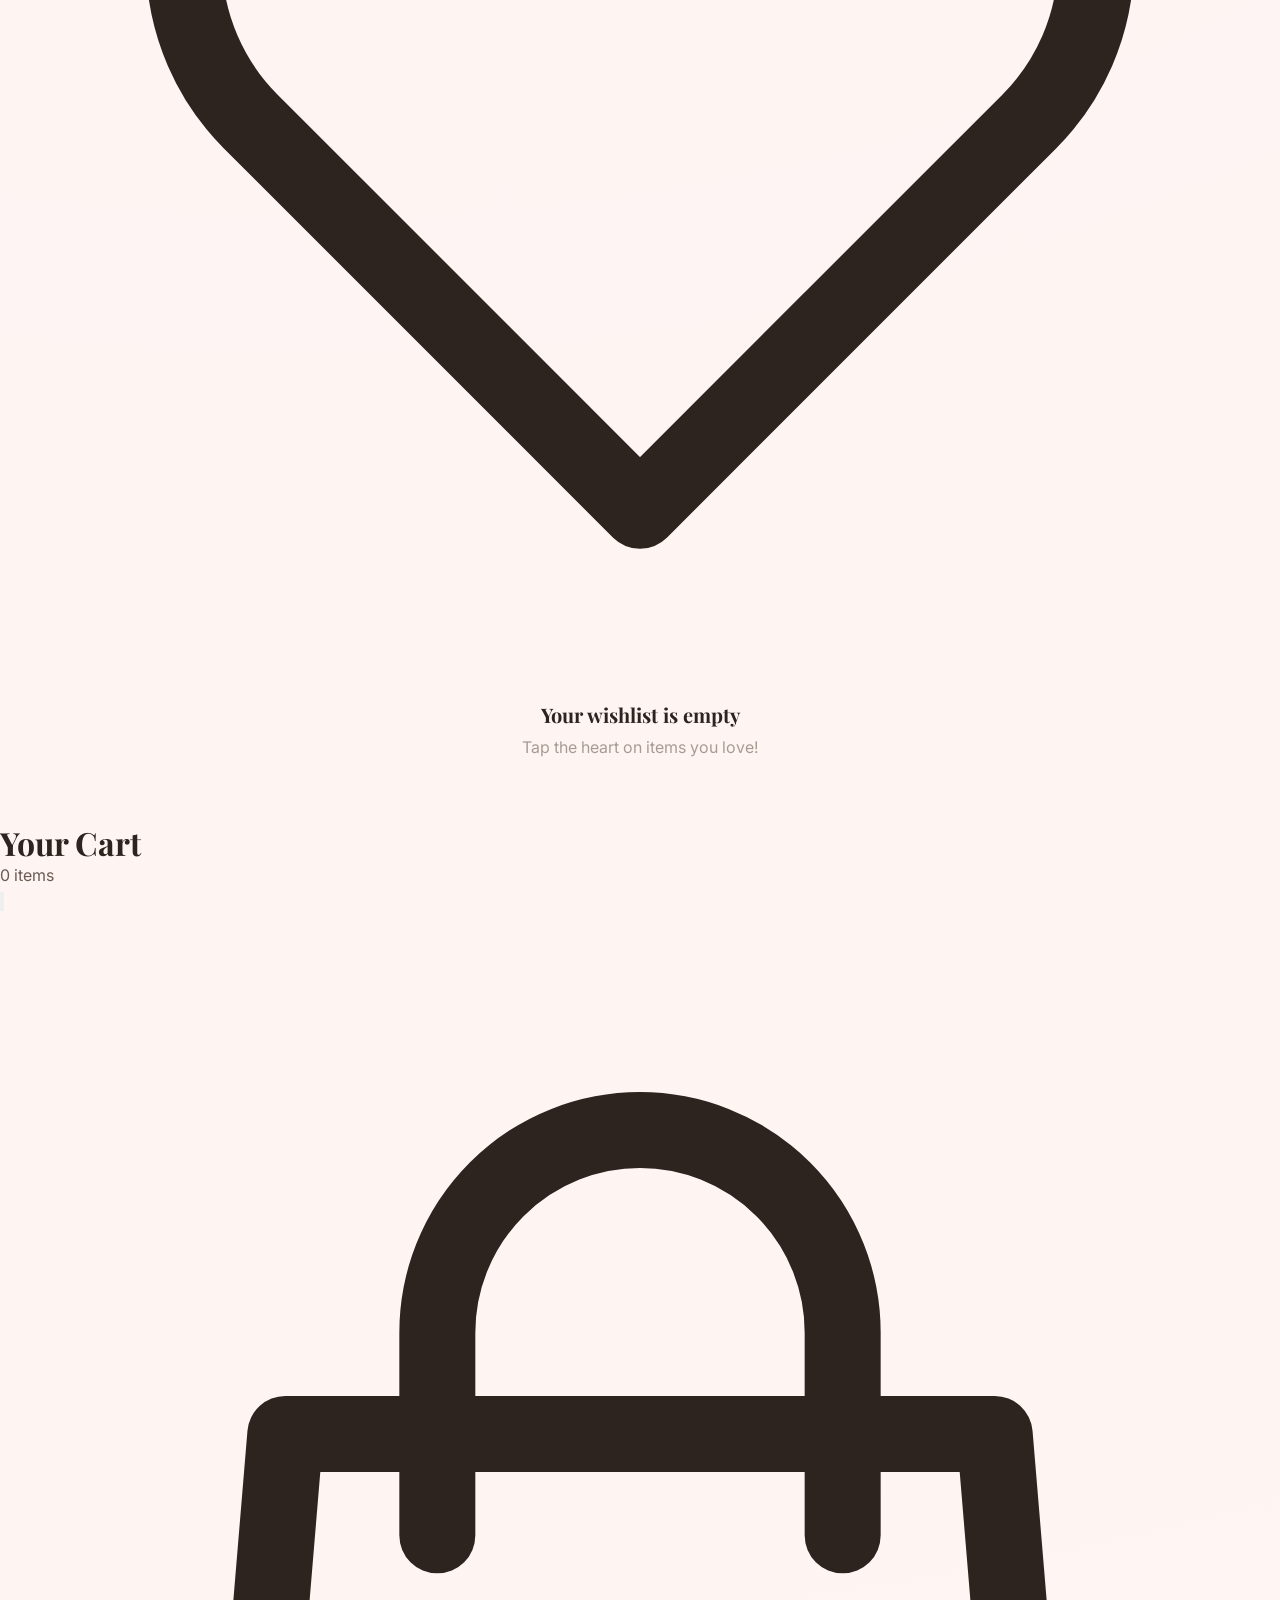
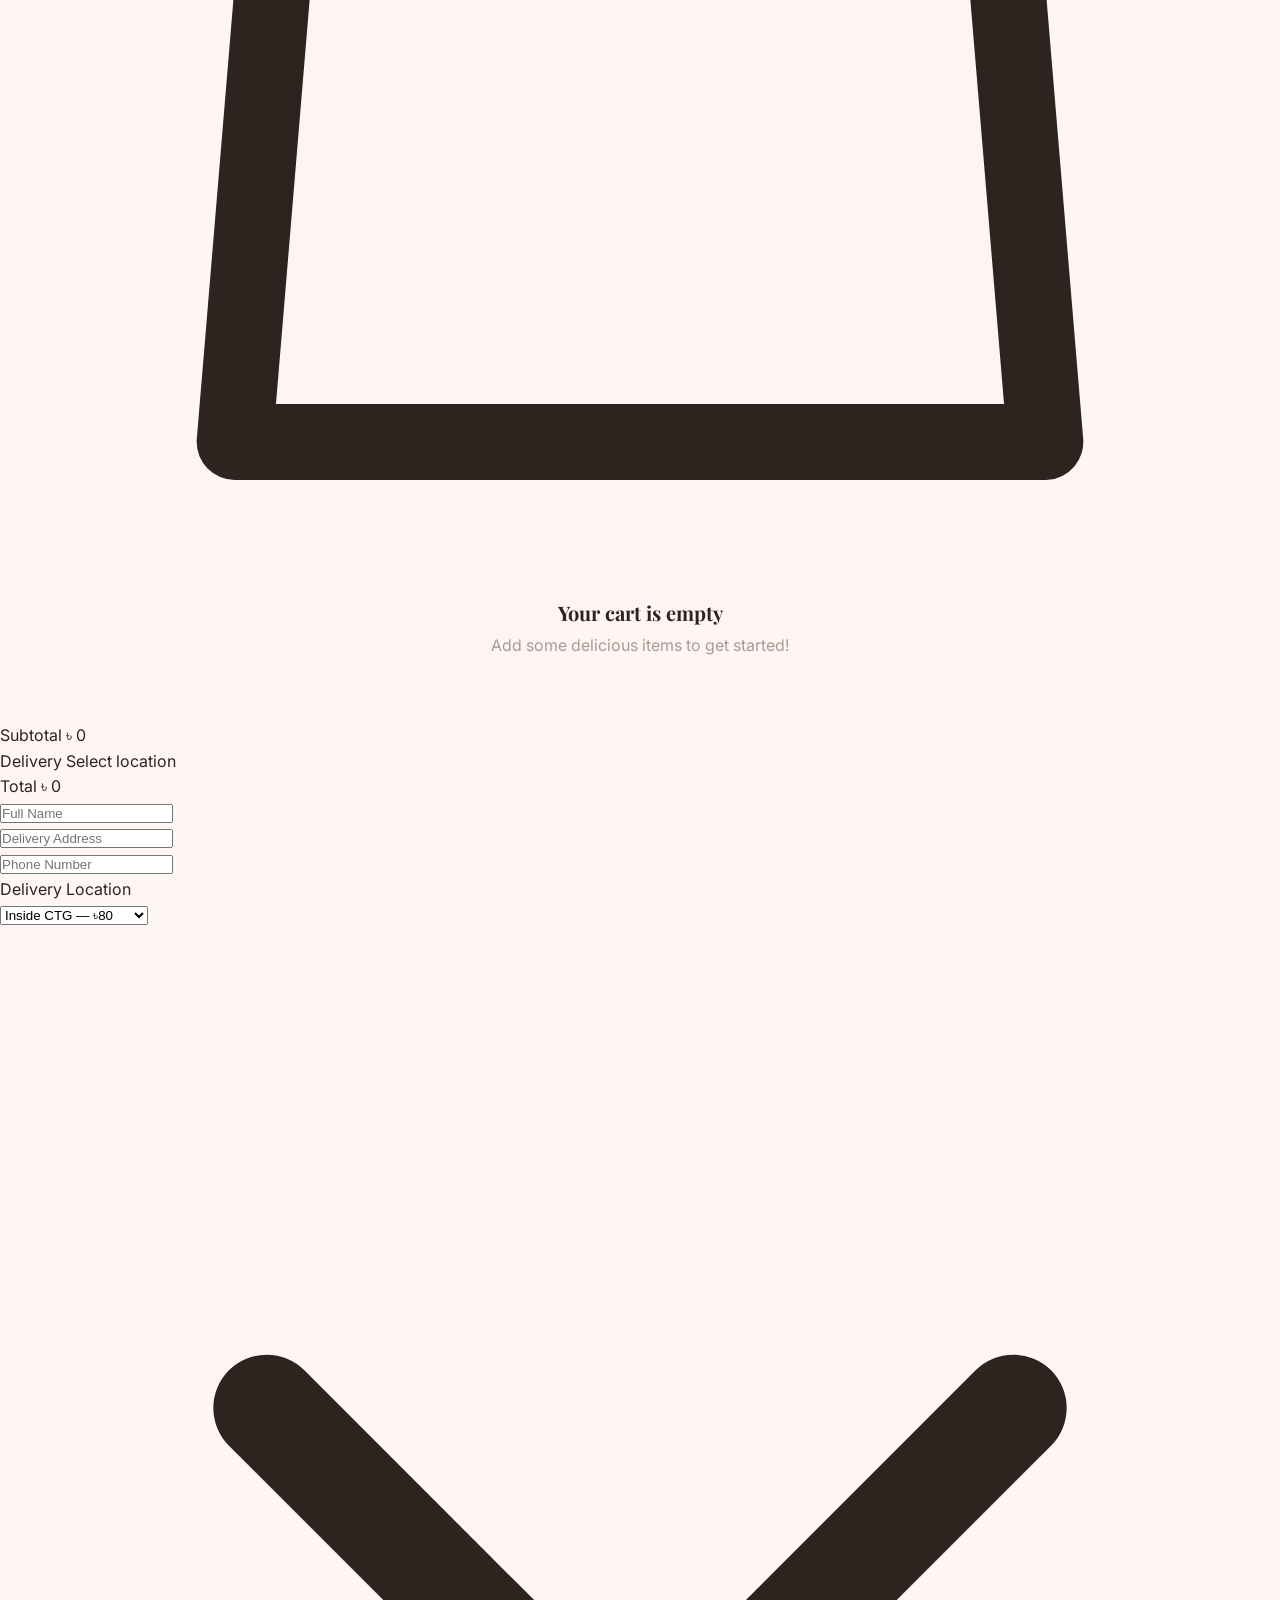
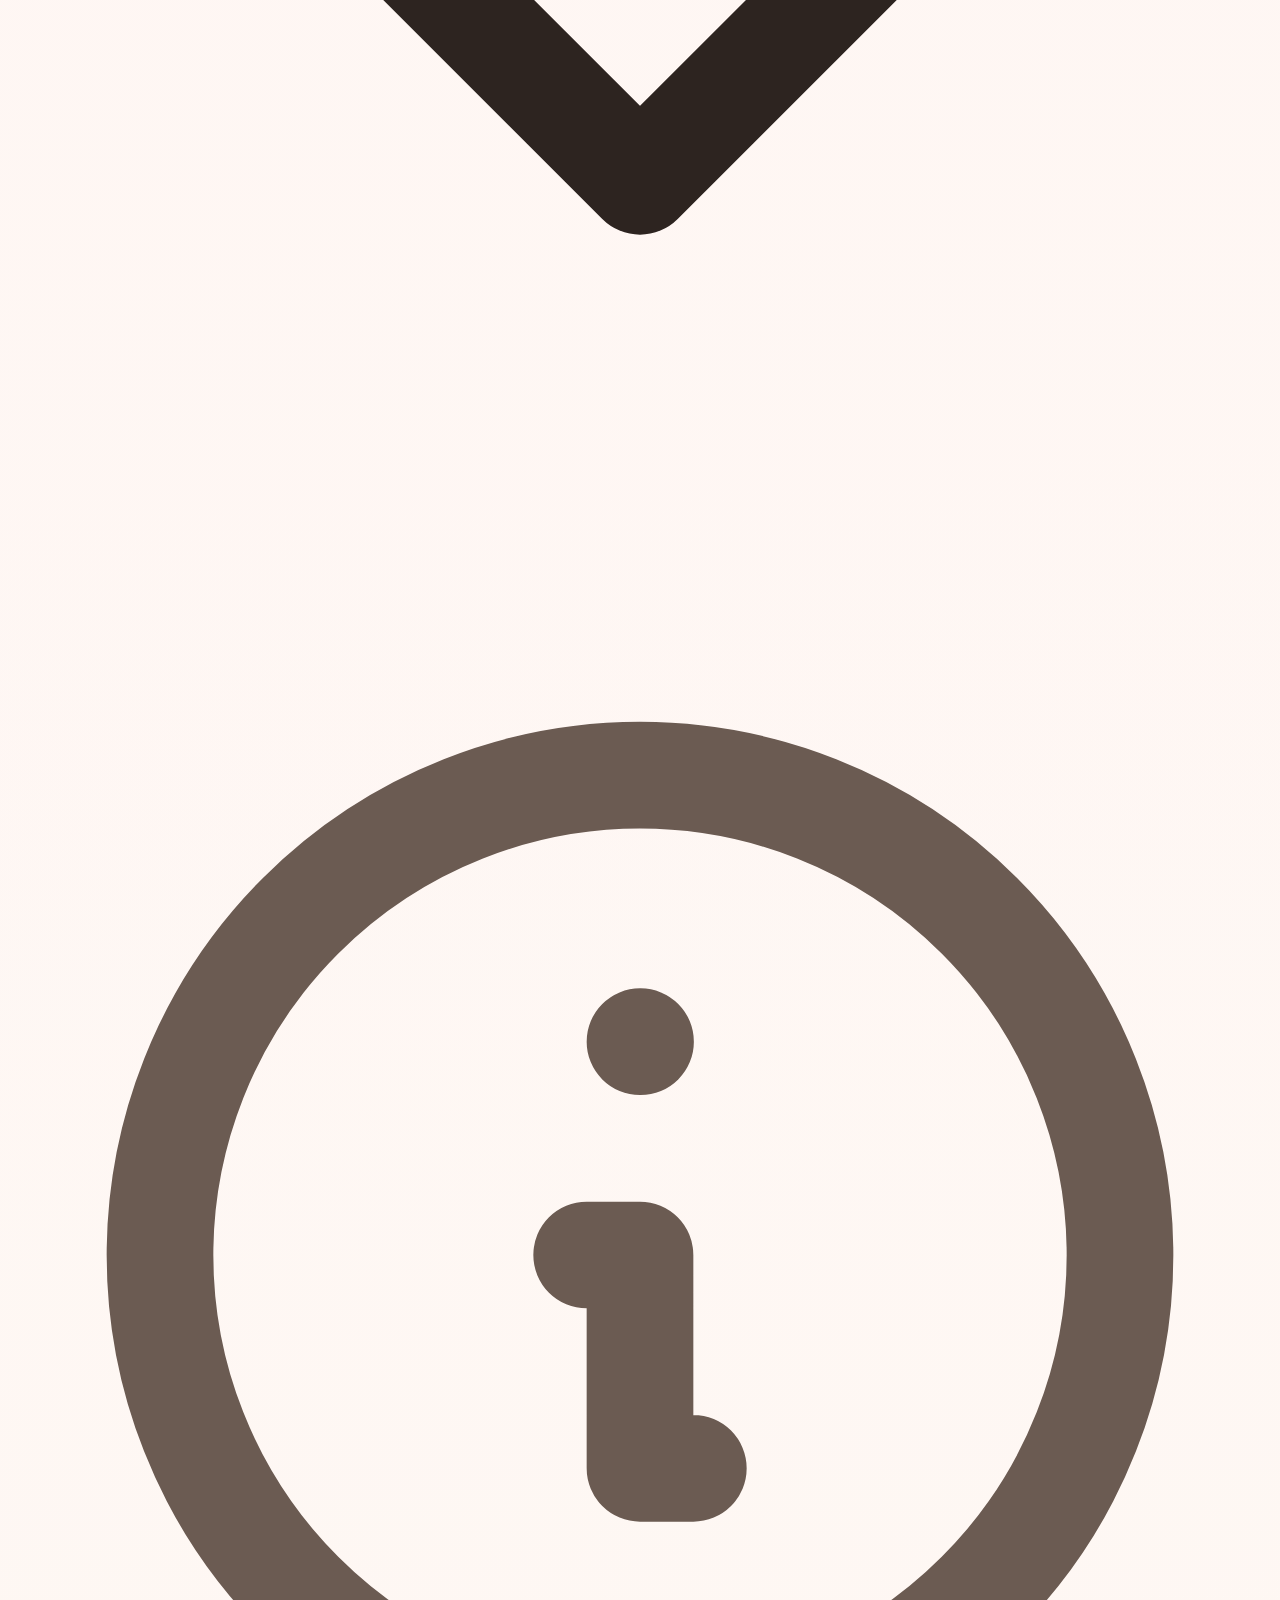
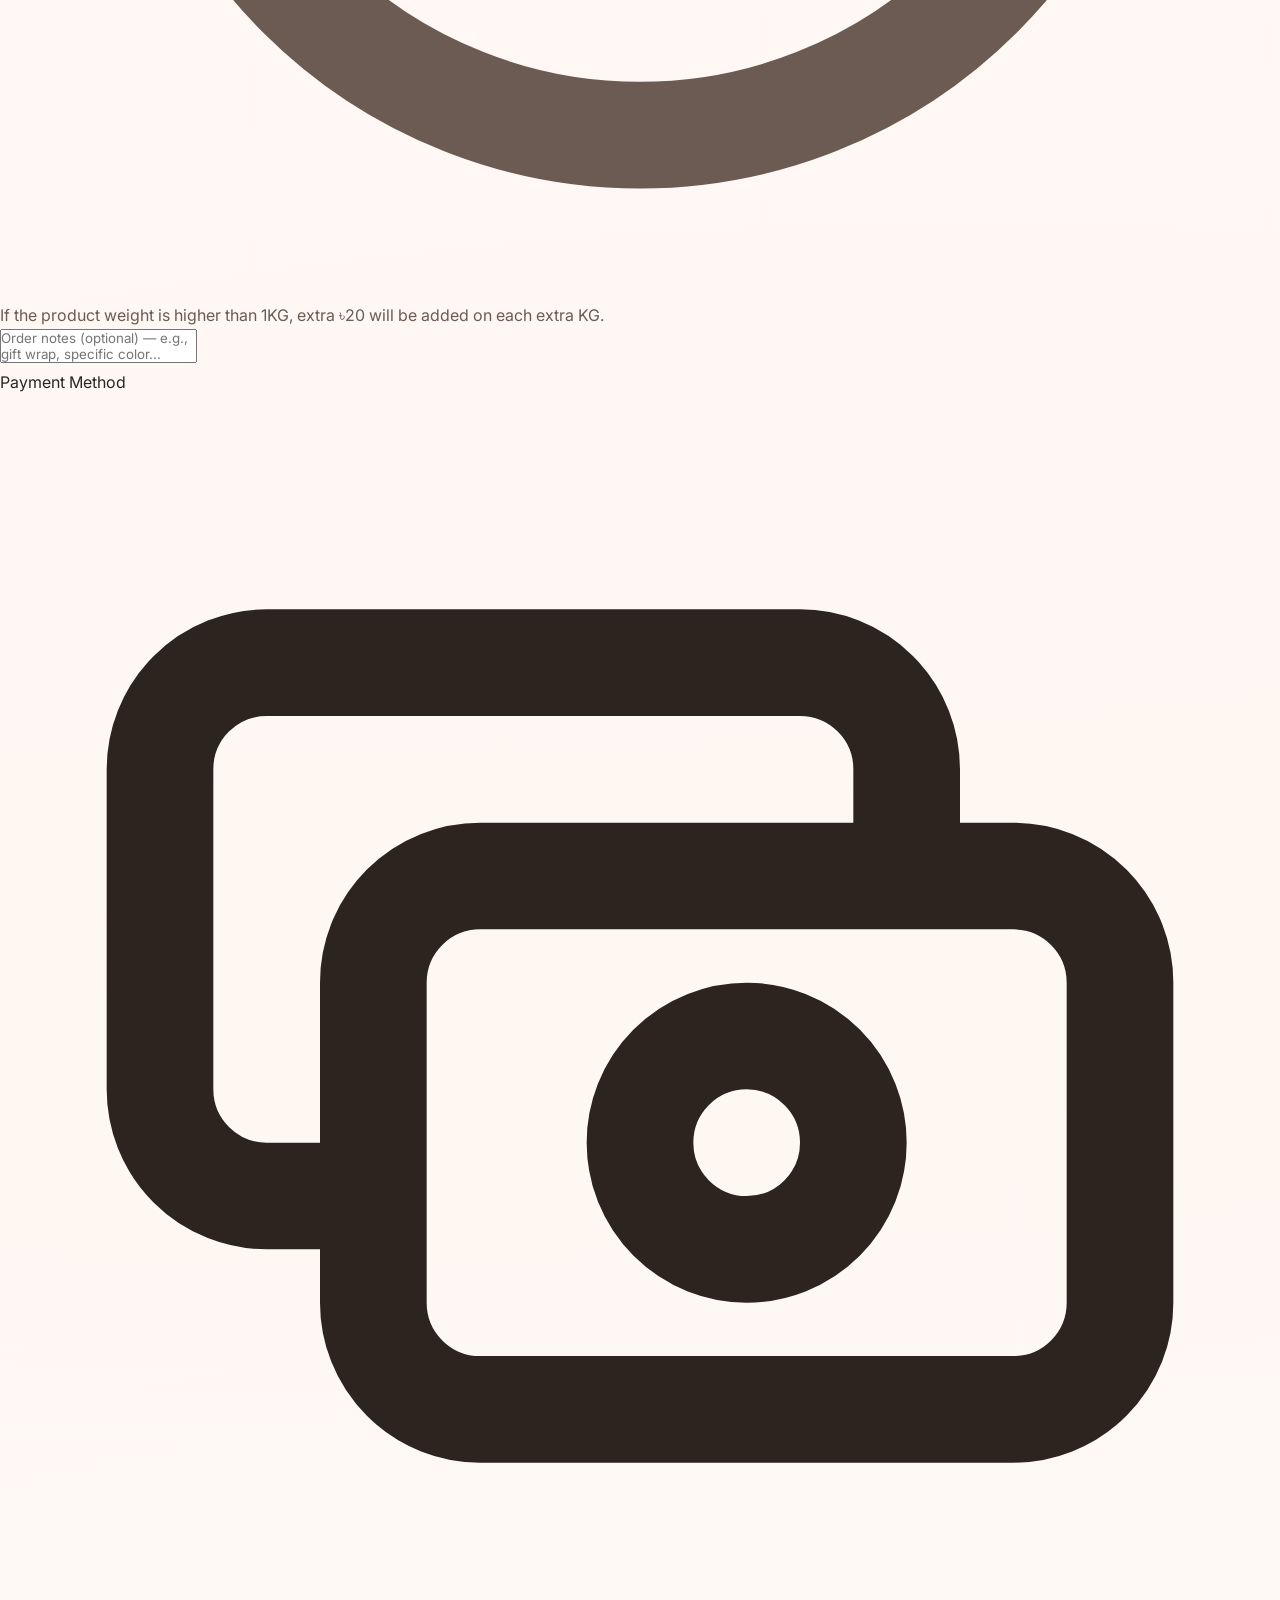
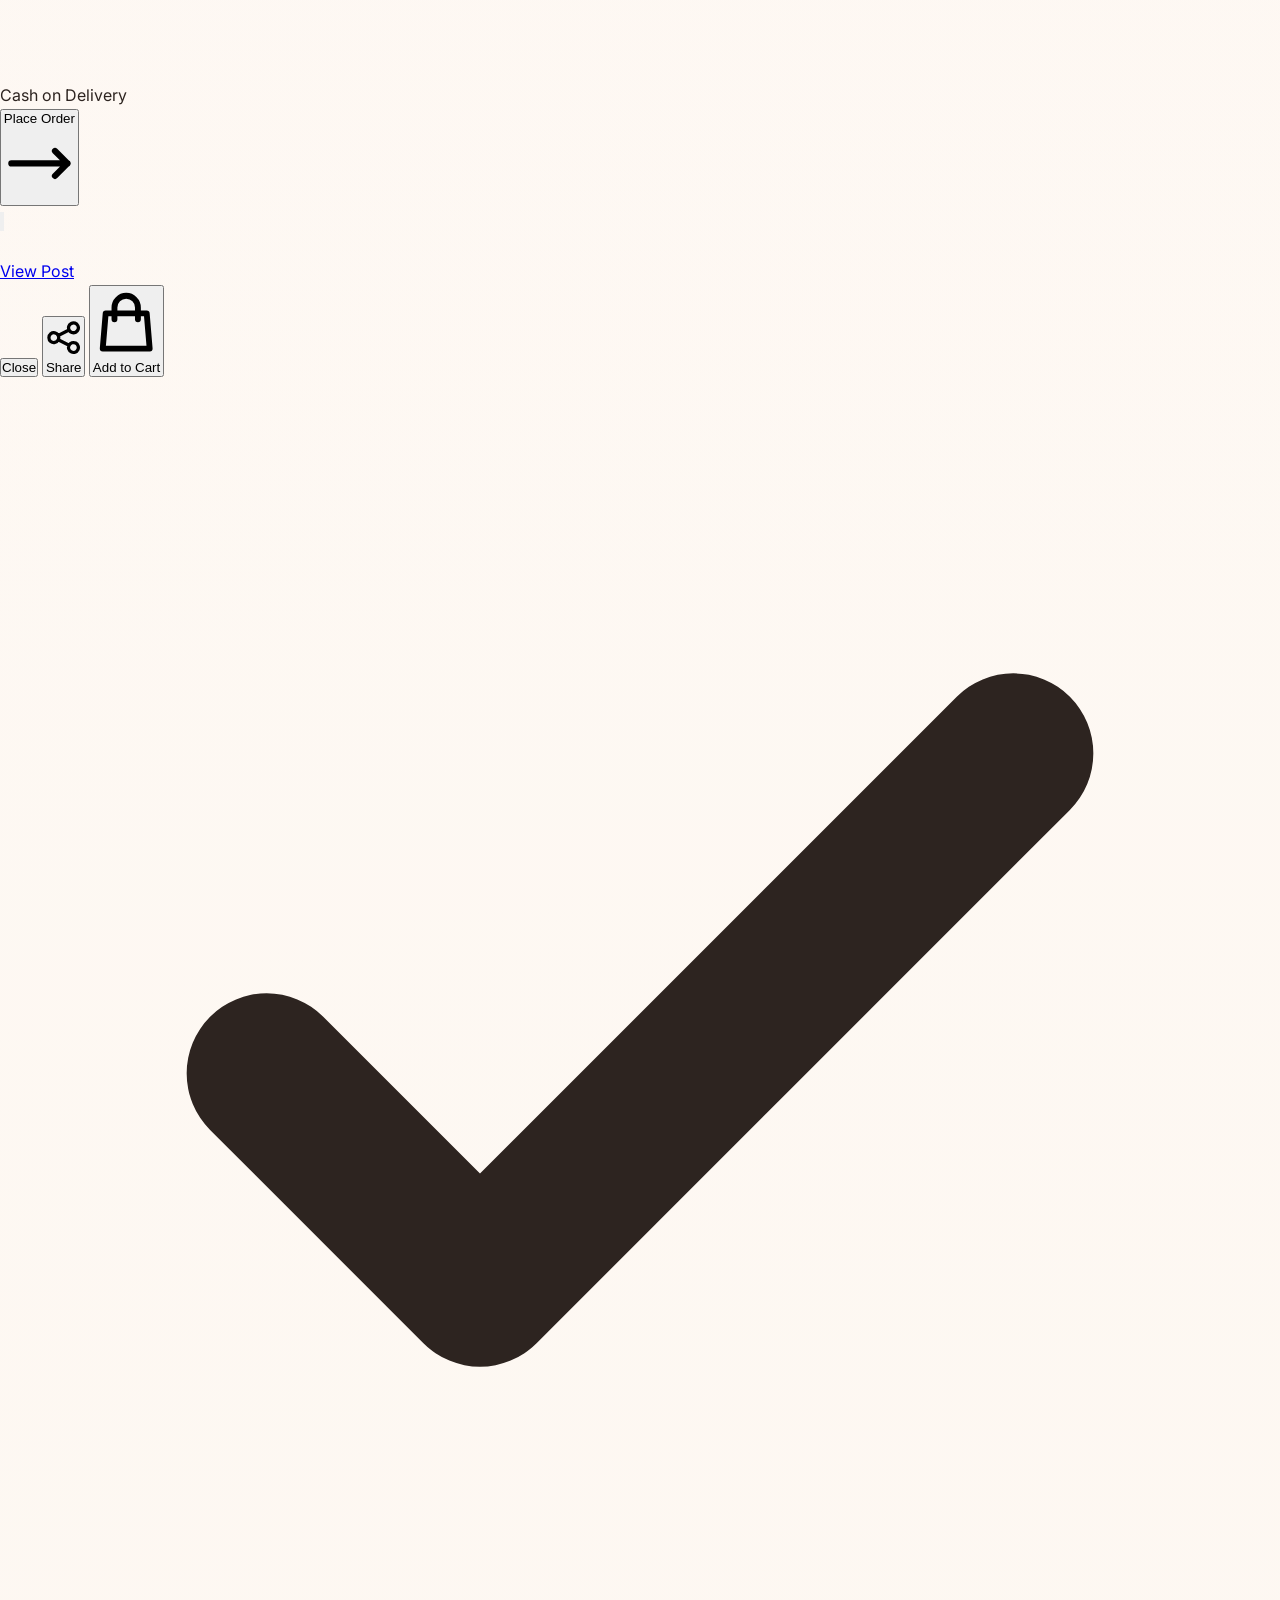
==== commit f4cd76aa: "Added Product Link & Share Button feature" ====
--- a/index.html
+++ b/index.html
@@ -484,9 +484,18 @@
 
                     <div class="flex gap-3 mt-6 pt-6 border-t border-border">
                         <button onclick="closeModal()"
-                            class="flex-1 py-3 px-6 border-2 border-border rounded-xl font-semibold text-text-secondary hover:border-text hover:text-text transition-colors"
+                            class="py-3 px-4 border-2 border-border rounded-xl font-semibold text-text-secondary hover:border-text hover:text-text transition-colors"
                             id="modal-close-secondary">
                             Close
+                        </button>
+                        <button id="modal-share-btn"
+                            class="py-3 px-4 border-2 border-border rounded-xl font-semibold text-accent hover:border-accent hover:bg-accent-light transition-all flex items-center justify-center gap-2"
+                            title="Copy product link">
+                            <svg class="w-5 h-5" fill="none" stroke="currentColor" viewBox="0 0 24 24">
+                                <path stroke-linecap="round" stroke-linejoin="round" stroke-width="2"
+                                    d="M8.684 13.342C8.886 12.938 9 12.482 9 12c0-.482-.114-.938-.316-1.342m0 2.684a3 3 0 110-2.684m0 2.684l6.632 3.316m-6.632-6l6.632-3.316m0 0a3 3 0 105.367-2.684 3 3 0 00-5.367 2.684zm0 9.316a3 3 0 105.368 2.684 3 3 0 00-5.368-2.684z" />
+                            </svg>
+                            Share
                         </button>
                         <button id="modal-add-btn"
                             class="flex-1 py-3 px-6 bg-gradient-to-r from-primary to-primary-dark text-white font-semibold rounded-xl shadow-glow hover:shadow-lg hover:scale-[1.02] transition-all duration-300 flex items-center justify-center gap-2">
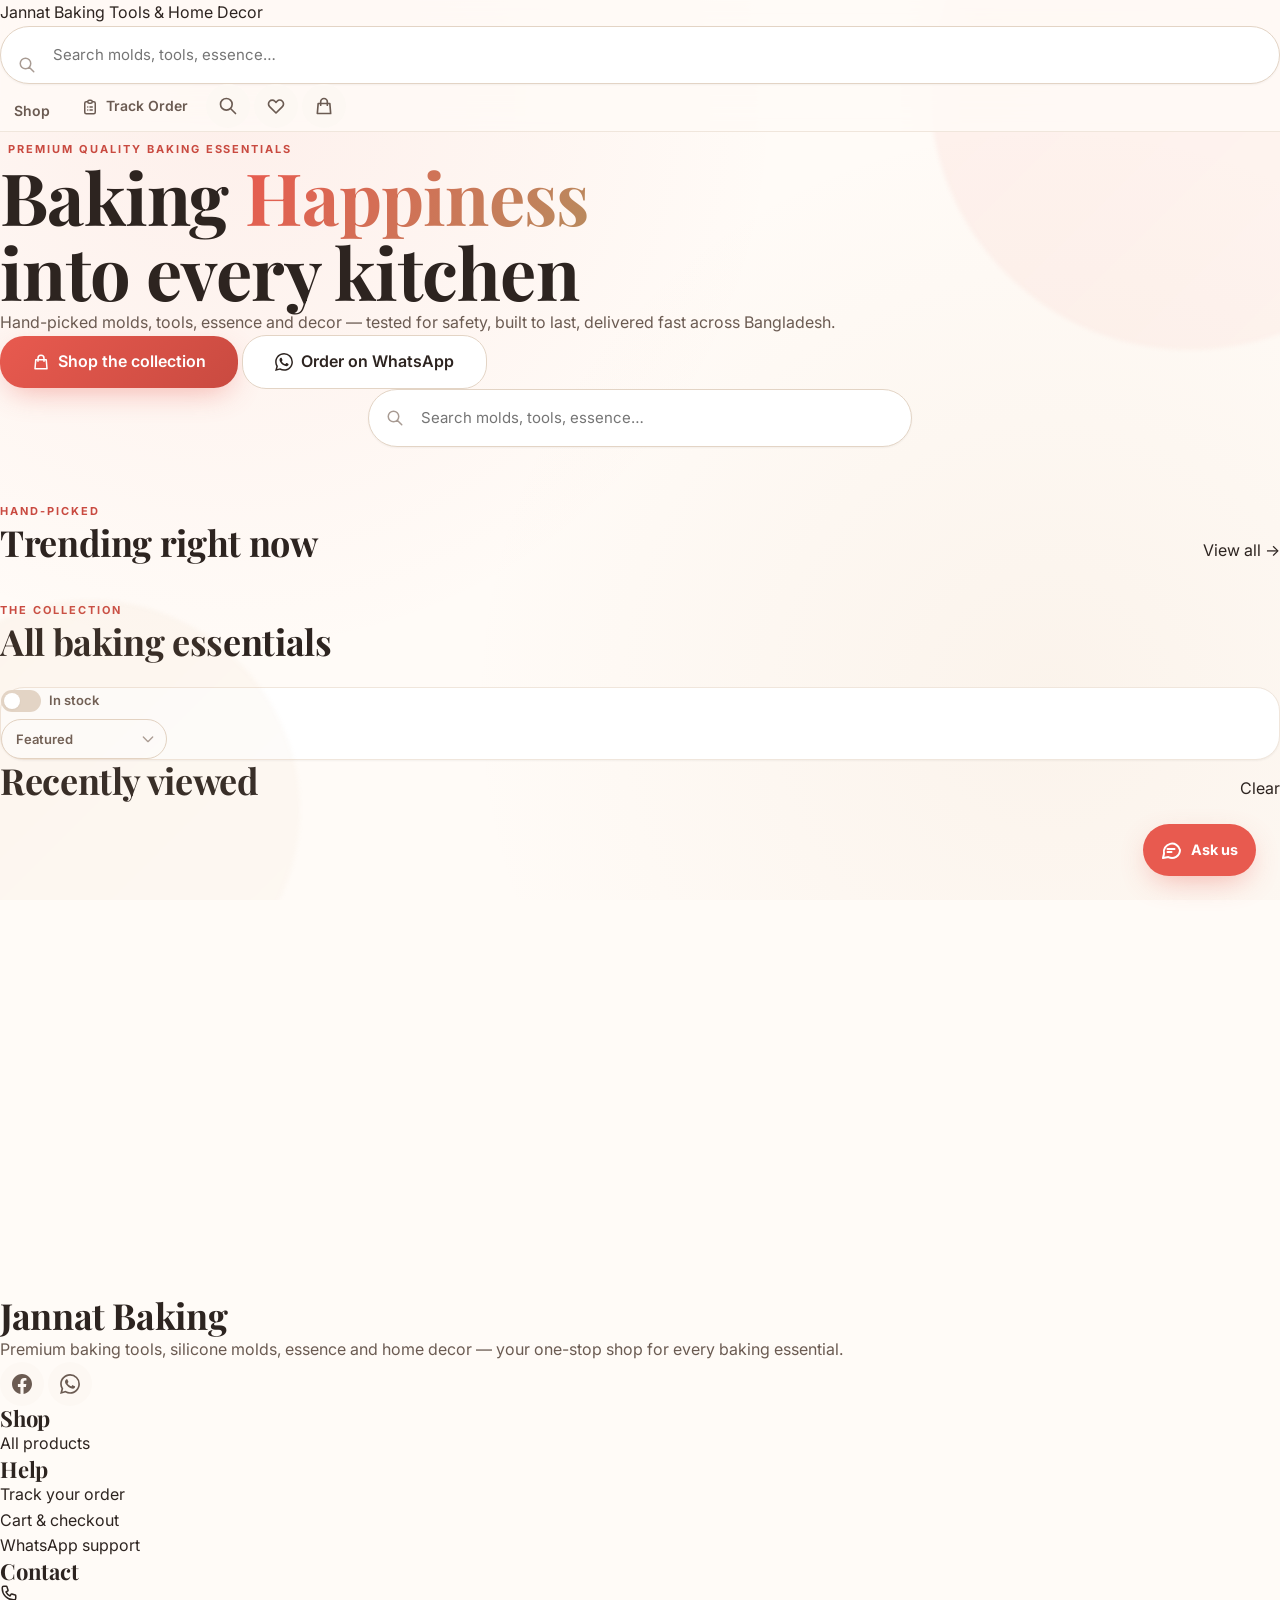
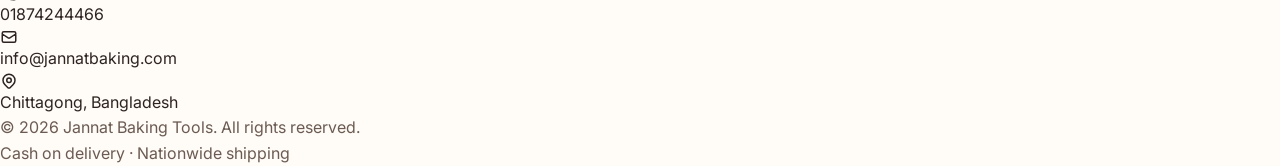
==== commit 55d36ec5: "Added a lot of stuff including separate checkout page, multiple image support, color support, AI Cha" ====
--- a/index.html
+++ b/index.html
@@ -4,662 +4,549 @@
 <head>
     <meta charset="UTF-8">
     <meta name="viewport" content="width=device-width, initial-scale=1.0">
-    <title>Jannat Baking Tools & Home Decor — Premium Baking Essentials</title>
+    <meta name="theme-color" content="#FFFBF7">
+    <title>Jannat Baking Tools &amp; Home Decor — Premium Baking Essentials in Bangladesh</title>
     <link rel="icon" type="image/x-icon" href="favicon.ico">
     <meta name="description"
-        content="Discover premium baking tools, silicone molds, essence, and home decor. Shop quality baking essentials with fast delivery across Bangladesh.">
+        content="Shop premium baking tools, silicone molds, food essence and home decor at Jannat Baking Tools. Fast delivery inside Chittagong and nationwide across Bangladesh. Cash on delivery available.">
+    <meta name="robots" content="index, follow, max-image-preview:large">
+    <link rel="canonical" href="https://jannatbakingtools.vercel.app/">
+    <meta property="og:site_name" content="Jannat Baking Tools">
+    <meta property="og:locale" content="en_BD">
+    <meta property="og:type" content="website">
+    <meta property="og:url" content="https://jannatbakingtools.vercel.app/">
+    <meta property="og:title" content="Jannat Baking Tools &amp; Home Decor">
+    <meta property="og:description"
+        content="Premium baking tools, silicone molds, essence and home decor with fast delivery across Bangladesh.">
+    <meta property="og:image" content="https://jannatbakingtools.vercel.app/assets/og-default.jpg">
+    <meta property="og:image:width" content="1200">
+    <meta property="og:image:height" content="630">
+    <meta property="og:image:alt" content="Jannat Baking Tools &amp; Home Decor">
+    <meta name="twitter:card" content="summary_large_image">
+    <meta name="twitter:title" content="Jannat Baking Tools &amp; Home Decor">
+    <meta name="twitter:description"
+        content="Premium baking tools, silicone molds, essence and home decor with fast delivery across Bangladesh.">
+    <meta name="twitter:image" content="https://jannatbakingtools.vercel.app/assets/og-default.jpg">
+
+    <link rel="preconnect" href="https://res.cloudinary.com" crossorigin>
+    <link rel="preconnect" href="https://firestore.googleapis.com" crossorigin>
+    <link rel="dns-prefetch" href="https://www.gstatic.com">
     <link rel="preconnect" href="https://fonts.googleapis.com">
     <link rel="preconnect" href="https://fonts.gstatic.com" crossorigin>
     <link
-        href="https://fonts.googleapis.com/css2?family=Inter:wght@400;500;600;700&family=Playfair+Display:ital,wght@0,400;0,600;0,700;1,400&display=swap"
+        href="https://fonts.googleapis.com/css2?family=Inter:wght@400;500;600;700;800&family=Playfair+Display:ital,wght@0,400;0,600;0,700;0,800;1,400;1,600&display=swap"
         rel="stylesheet">
+
     <script src="https://cdn.tailwindcss.com"></script>
-    <script>
-        tailwind.config = {
-            theme: {
-                extend: {
-                    colors: {
-                        primary: { DEFAULT: '#E85A4F', dark: '#C94A40', light: '#F5A5A0', subtle: '#FEF2F1' },
-                        secondary: { DEFAULT: '#D4A574', dark: '#B88B5E', light: '#E8D4BC' },
-                        accent: { DEFAULT: '#4A90A4', light: '#E8F4F7' },
-                        surface: '#FFFFFF',
-                        background: '#FFFBF7',
-                        'bg-alt': '#FDF8F3',
-                        border: '#F0E6DC',
-                        text: { DEFAULT: '#2D2420', secondary: '#6B5B52', muted: '#A89B93' },
-                        success: { DEFAULT: '#22C55E', light: '#DCFCE7' },
-                        warning: { DEFAULT: '#F59E0B', light: '#FEF3C7' },
-                        error: { DEFAULT: '#EF4444', light: '#FEE2E2' }
-                    },
-                    fontFamily: {
-                        sans: ['Inter', 'system-ui', 'sans-serif'],
-                        serif: ['Playfair Display', 'Georgia', 'serif'],
-                    },
-                    boxShadow: {
-                        'soft': '0 4px 20px -2px rgba(45, 36, 32, 0.08)',
-                        'glow': '0 0 30px rgba(232, 90, 79, 0.25)',
-                    }
+    <script src="js/theme.js"></script>
+    <link rel="stylesheet" href="css/styles.css">
+
+    <script type="application/ld+json">
+    {
+        "@context": "https://schema.org",
+        "@graph": [
+            {
+                "@type": "Store",
+                "@id": "https://jannatbakingtools.vercel.app/#store",
+                "name": "Jannat Baking Tools & Home Decor",
+                "url": "https://jannatbakingtools.vercel.app/",
+                "image": "https://jannatbakingtools.vercel.app/assets/og-default.jpg",
+                "description": "Premium baking tools, silicone molds, essence and home decor. Fast delivery inside Chittagong and nationwide across Bangladesh.",
+                "telephone": "+8801874244466",
+                "email": "info@jannatbaking.com",
+                "address": { "@type": "PostalAddress", "addressLocality": "Chittagong", "addressCountry": "BD" },
+                "areaServed": { "@type": "Country", "name": "Bangladesh" },
+                "paymentAccepted": "Cash on Delivery",
+                "currenciesAccepted": "BDT",
+                "sameAs": ["https://www.facebook.com/share/1AEsBQVnNB/"]
+            },
+            {
+                "@type": "WebSite",
+                "@id": "https://jannatbakingtools.vercel.app/#website",
+                "url": "https://jannatbakingtools.vercel.app/",
+                "name": "Jannat Baking Tools",
+                "inLanguage": "en",
+                "publisher": { "@id": "https://jannatbakingtools.vercel.app/#store" },
+                "potentialAction": {
+                    "@type": "SearchAction",
+                    "target": "https://jannatbakingtools.vercel.app/?q={search_term_string}",
+                    "query-input": "required name=search_term_string"
                 }
             }
-        }
+        ]
+    }
     </script>
-    <link rel="stylesheet" href="css/styles.css">
 </head>
 
-<body class="bg-background text-text font-sans min-h-screen bg-pattern">
-
-    <div style="position:fixed;top:0;left:0;width:100%;height:100%;overflow:hidden;pointer-events:none;z-index:0;">
+<body class="page-shell bg-background text-text font-sans min-h-screen bg-pattern antialiased">
+
+    <noscript>
+        <div style="padding:1rem;text-align:center;background:#FEF3C7;color:#92400E;font-weight:600">
+            Please enable JavaScript to browse and order from Jannat Baking Tools.
+        </div>
+    </noscript>
+
+    <!-- Decorative background -->
+    <div aria-hidden="true"
+        style="position:fixed;inset:0;overflow:hidden;pointer-events:none;z-index:0;">
         <div class="floating-shape shape-1"></div>
         <div class="floating-shape shape-2"></div>
     </div>
 
-    <!-- ========== NAVBAR ========== -->
-    <nav class="sticky top-0 z-50 glass border-b border-border">
-        <div class="max-w-7xl mx-auto px-4 sm:px-6 lg:px-8">
-            <div class="flex justify-between items-center h-16 md:h-20">
-                <a href="index.html" class="flex flex-col group" id="nav-brand">
-                    <h1 class="font-serif text-xl md:text-2xl font-bold text-text leading-tight">
+    <!-- ========== HEADER ========== -->
+    <header class="site-header glass">
+        <div class="max-w-8xl mx-auto px-4 sm:px-6 lg:px-8">
+            <div class="flex items-center justify-between gap-4 h-16 md:h-20">
+
+                <a href="index.html" class="flex flex-col group shrink-0" aria-label="Jannat Baking Tools home">
+                    <span class="font-serif text-xl md:text-2xl font-bold text-text leading-none">
                         <span class="text-primary italic">Jannat</span> Baking
-                    </h1>
+                    </span>
                     <span
-                        class="text-[10px] md:text-xs text-text-muted tracking-[0.2em] uppercase font-semibold mt-0.5 group-hover:text-primary transition-colors">
-                        Tools & Home Decor
+                        class="text-[9px] md:text-[10px] text-text-muted tracking-[0.22em] uppercase font-bold mt-1 group-hover:text-primary transition-colors">
+                        Tools &amp; Home Decor
                     </span>
                 </a>
 
-                <div class="flex items-center gap-2 md:gap-6">
-                    <a href="track.html"
-                        class="hidden md:flex items-center gap-2 text-sm font-medium text-text-secondary hover:text-primary transition-colors px-3 py-2 rounded-lg hover:bg-primary-subtle"
-                        id="nav-track">
-                        <svg class="w-4 h-4" fill="none" stroke="currentColor" viewBox="0 0 24 24">
+                <!-- Desktop search -->
+                <div class="hidden lg:block flex-1 max-w-md">
+                    <div class="relative">
+                        <span class="search-icon">
+                            <svg width="18" height="18" class="w-5 h-5" fill="none" stroke="currentColor" viewBox="0 0 24 24"
+                                aria-hidden="true">
+                                <path stroke-linecap="round" stroke-linejoin="round" stroke-width="2"
+                                    d="M21 21l-6-6m2-5a7 7 0 11-14 0 7 7 0 0114 0z" />
+                            </svg>
+                        </span>
+                        <label for="search-input" class="sr-only">Search products</label>
+                        <input type="search" id="search-input" class="search-input !py-3"
+                            placeholder="Search molds, tools, essence…" autocomplete="off" enterkeyhint="search">
+                        <button type="button" class="search-clear" id="search-clear" aria-label="Clear search">
+                            <svg width="18" height="18" class="w-4 h-4" fill="none" stroke="currentColor" viewBox="0 0 24 24"
+                                aria-hidden="true">
+                                <path stroke-linecap="round" stroke-linejoin="round" stroke-width="2"
+                                    d="M6 18L18 6M6 6l12 12" />
+                            </svg>
+                        </button>
+                    </div>
+                </div>
+
+                <nav class="flex items-center gap-1 md:gap-2 shrink-0" aria-label="Utility">
+                    <a href="index.html#products-section" class="nav-link hidden md:inline-flex">Shop</a>
+                    <a href="track.html" class="nav-link hidden md:inline-flex">
+                        <svg width="18" height="18" class="w-4 h-4" fill="none" stroke="currentColor" viewBox="0 0 24 24" aria-hidden="true">
                             <path stroke-linecap="round" stroke-linejoin="round" stroke-width="2"
                                 d="M9 5H7a2 2 0 00-2 2v12a2 2 0 002 2h10a2 2 0 002-2V7a2 2 0 00-2-2h-2M9 5a2 2 0 002 2h2a2 2 0 002-2M9 5a2 2 0 012-2h2a2 2 0 012 2m-3 7h3m-3 4h3m-6-4h.01M9 16h.01" />
                         </svg>
                         Track Order
                     </a>
 
-                    <button onclick="toggleWishlistPanel()"
-                        class="relative group p-2.5 bg-bg-alt rounded-full hover:bg-primary-subtle transition-all duration-300"
-                        id="wishlist-btn">
-                        <svg class="w-5 h-5 text-text-secondary group-hover:text-primary transition-colors" fill="none"
-                            stroke="currentColor" viewBox="0 0 24 24">
+                    <button type="button" class="icon-btn lg:hidden" id="mobile-search-btn"
+                        aria-label="Search products">
+                        <svg width="18" height="18" fill="none" stroke="currentColor" viewBox="0 0 24 24" aria-hidden="true">
+                            <path stroke-linecap="round" stroke-linejoin="round" stroke-width="2"
+                                d="M21 21l-6-6m2-5a7 7 0 11-14 0 7 7 0 0114 0z" />
+                        </svg>
+                    </button>
+
+                    <button type="button" class="icon-btn" data-wishlist-trigger aria-label="Open wishlist">
+                        <svg width="18" height="18" fill="none" stroke="currentColor" viewBox="0 0 24 24" aria-hidden="true">
                             <path stroke-linecap="round" stroke-linejoin="round" stroke-width="2"
                                 d="M4.318 6.318a4.5 4.5 0 000 6.364L12 20.364l7.682-7.682a4.5 4.5 0 00-6.364-6.364L12 7.636l-1.318-1.318a4.5 4.5 0 00-6.364 0z" />
                         </svg>
-                        <span id="wishlist-count"
-                            class="absolute -top-1 -right-1 bg-primary text-white text-[10px] font-bold min-w-[20px] h-5 flex items-center justify-center rounded-full border-2 border-white transform scale-0 transition-transform duration-300">0</span>
+                        <span class="icon-badge" data-badge="wishlist">0</span>
                     </button>
 
-                    <button onclick="toggleCart()"
-                        class="relative group p-2.5 bg-bg-alt rounded-full hover:bg-primary-subtle transition-all duration-300"
-                        id="cart-btn">
-                        <svg class="w-5 h-5 text-text-secondary group-hover:text-primary transition-colors" fill="none"
-                            stroke="currentColor" viewBox="0 0 24 24">
+                    <button type="button" class="icon-btn" data-cart-trigger aria-label="Open cart">
+                        <svg width="18" height="18" fill="none" stroke="currentColor" viewBox="0 0 24 24" aria-hidden="true">
                             <path stroke-linecap="round" stroke-linejoin="round" stroke-width="2"
                                 d="M16 11V7a4 4 0 00-8 0v4M5 9h14l1 12H4L5 9z" />
                         </svg>
-                        <span id="cart-count"
-                            class="absolute -top-1 -right-1 bg-primary text-white text-[10px] font-bold min-w-[20px] h-5 flex items-center justify-center rounded-full border-2 border-white transform scale-0 transition-transform duration-300">0</span>
+                        <span class="icon-badge" data-badge="cart">0</span>
                     </button>
-                </div>
-            </div>
-        </div>
-    </nav>
-
-    <!-- ========== HERO SECTION ========== -->
-    <header class="relative pt-12 pb-8 md:pt-20 md:pb-12 px-4 overflow-hidden">
-        <div class="max-w-4xl mx-auto text-center">
-            <div class="inline-flex items-center gap-2 px-4 py-2 bg-primary-subtle rounded-full mb-6 animate-fade-in">
-                <span class="w-2 h-2 bg-primary rounded-full animate-pulse"></span>
-                <span class="text-xs font-semibold text-primary-dark uppercase tracking-wider">Premium Quality Baking
-                    Essentials</span>
-            </div>
-
-            <h2 class="font-serif text-4xl md:text-6xl lg:text-7xl font-bold mb-4 md:mb-6 animate-fade-in stagger-1">
-                <span class="bg-gradient-to-r from-text via-text to-primary bg-clip-text text-transparent">Baking</span>
-                <span class="italic text-primary">Happiness</span>
-            </h2>
-
-            <p class="text-lg md:text-xl text-text-secondary max-w-xl mx-auto mb-8 md:mb-10 animate-fade-in stagger-2">
-                Discover premium baking tools, molds, and home decor that transform your kitchen into a creative
-                sanctuary.
-            </p>
-
-            <!-- Hero Buttons -->
-            <div class="flex flex-wrap items-center justify-center gap-4 mb-10 animate-fade-in stagger-3">
-                <a href="#products-section"
-                    class="px-8 py-4 bg-gradient-to-r from-primary to-primary-dark text-white font-bold rounded-2xl shadow-glow hover:shadow-lg hover:scale-[1.02] transition-all duration-300 flex items-center gap-2"
-                    id="hero-shop-btn">
-                    <svg class="w-5 h-5" fill="none" stroke="currentColor" viewBox="0 0 24 24">
-                        <path stroke-linecap="round" stroke-linejoin="round" stroke-width="2"
-                            d="M16 11V7a4 4 0 00-8 0v4M5 9h14l1 12H4L5 9z" />
-                    </svg>
-                    Shop Now
-                </a>
-                <a href="https://wa.me/8801874244466" target="_blank"
-                    class="px-8 py-4 bg-surface border-2 border-border rounded-2xl font-bold text-text-secondary hover:border-success hover:text-success transition-all duration-300 flex items-center gap-2"
-                    id="hero-whatsapp-btn">
-                    <svg class="w-5 h-5" viewBox="0 0 24 24" fill="currentColor">
-                        <path
-                            d="M17.472 14.382c-.297-.149-1.758-.867-2.03-.967-.273-.099-.471-.148-.67.15-.197.297-.767.966-.94 1.164-.173.199-.347.223-.644.075-.297-.15-1.255-.463-2.39-1.475-.883-.788-1.48-1.761-1.653-2.059-.173-.297-.018-.458.13-.606.134-.133.298-.347.446-.52.149-.174.198-.298.298-.497.099-.198.05-.371-.025-.52-.075-.149-.669-1.612-.916-2.207-.242-.579-.487-.5-.669-.51-.173-.008-.371-.01-.57-.01-.198 0-.52.074-.792.372-.272.297-1.04 1.016-1.04 2.479 0 1.462 1.065 2.875 1.213 3.074.149.198 2.096 3.2 5.077 4.487.709.306 1.262.489 1.694.625.712.227 1.36.195 1.871.118.571-.085 1.758-.719 2.006-1.413.248-.694.248-1.289.173-1.413-.074-.124-.272-.198-.57-.347m-5.421 7.403h-.004a9.87 9.87 0 01-5.031-1.378l-.361-.214-3.741.982.998-3.648-.235-.374a9.86 9.86 0 01-1.51-5.26c.001-5.45 4.436-9.884 9.888-9.884 2.64 0 5.122 1.03 6.988 2.898a9.825 9.825 0 012.893 6.994c-.003 5.45-4.437 9.884-9.885 9.884m8.413-18.297A11.815 11.815 0 0012.05 0C5.495 0 .16 5.335.157 11.892c0 2.096.547 4.142 1.588 5.945L.057 24l6.305-1.654a11.882 11.882 0 005.683 1.448h.005c6.554 0 11.89-5.335 11.893-11.893a11.821 11.821 0 00-3.48-8.413Z" />
-                    </svg>
-                    Chat on WhatsApp
-                </a>
-            </div>
-
-            <!-- Search -->
-            <div class="max-w-lg mx-auto relative group animate-fade-in stagger-3">
-                <div class="absolute inset-y-0 left-0 pl-4 flex items-center pointer-events-none">
-                    <svg class="w-5 h-5 text-text-muted group-focus-within:text-primary transition-colors" fill="none"
-                        stroke="currentColor" viewBox="0 0 24 24">
-                        <path stroke-linecap="round" stroke-linejoin="round" stroke-width="2"
-                            d="M21 21l-6-6m2-5a7 7 0 11-14 0 7 7 0 0114 0z" />
-                    </svg>
-                </div>
-                <input type="text" id="search-input" placeholder="Search for molds, essence, tools..."
-                    class="w-full pl-12 pr-4 py-4 bg-surface border-2 border-border rounded-2xl text-text placeholder-text-muted focus:border-primary focus:ring-4 focus:ring-primary-subtle transition-all duration-300 outline-none shadow-soft"
-                    oninput="filterProducts()">
+                </nav>
             </div>
         </div>
     </header>
 
-    <!-- ========== CATEGORY CARDS ========== -->
-    <section class="px-4 mb-10">
-        <div class="max-w-4xl mx-auto">
-            <div class="category-grid" id="category-cards">
-                <div class="category-card" onclick="filterByCategory('molds')" data-category="molds">
-                    <div class="cat-icon bg-primary-subtle">🧁</div>
-                    <span class="cat-name">Molds</span>
-                    <span class="cat-count" id="count-molds">—</span>
-                </div>
-                <div class="category-card" onclick="filterByCategory('tools')" data-category="tools">
-                    <div class="cat-icon bg-accent-light">🔧</div>
-                    <span class="cat-name">Tools</span>
-                    <span class="cat-count" id="count-tools">—</span>
-                </div>
-                <div class="category-card" onclick="filterByCategory('decor')" data-category="decor">
-                    <div class="cat-icon bg-secondary-light">🎨</div>
-                    <span class="cat-name">Decor</span>
-                    <span class="cat-count" id="count-decor">—</span>
-                </div>
-                <div class="category-card" onclick="filterByCategory('essence')" data-category="essence">
-                    <div class="cat-icon bg-success-light">🌿</div>
-                    <span class="cat-name">Essence</span>
-                    <span class="cat-count" id="count-essence">—</span>
-                </div>
-            </div>
-        </div>
-    </section>
-
-    <!-- ========== FILTER PILLS + SORT ========== -->
-    <section class="px-4 mb-4" id="products-section">
-        <div class="max-w-7xl mx-auto">
-            <div class="flex flex-wrap items-center justify-between gap-4">
-                <div class="flex flex-wrap gap-2 md:gap-3" id="category-filters">
-                    <button
-                        class="category-pill active px-4 py-2 md:px-6 md:py-2.5 bg-surface border border-border rounded-full text-sm font-medium text-text-secondary"
-                        data-cat="all" onclick="filterByCategory('all')">All Items</button>
-                    <button
-                        class="category-pill px-4 py-2 md:px-6 md:py-2.5 bg-surface border border-border rounded-full text-sm font-medium text-text-secondary"
-                        data-cat="molds" onclick="filterByCategory('molds')">Molds</button>
-                    <button
-                        class="category-pill px-4 py-2 md:px-6 md:py-2.5 bg-surface border border-border rounded-full text-sm font-medium text-text-secondary"
-                        data-cat="tools" onclick="filterByCategory('tools')">Tools</button>
-                    <button
-                        class="category-pill px-4 py-2 md:px-6 md:py-2.5 bg-surface border border-border rounded-full text-sm font-medium text-text-secondary"
-                        data-cat="decor" onclick="filterByCategory('decor')">Decor</button>
-                    <button
-                        class="category-pill px-4 py-2 md:px-6 md:py-2.5 bg-surface border border-border rounded-full text-sm font-medium text-text-secondary"
-                        data-cat="essence" onclick="filterByCategory('essence')">Essence</button>
-                </div>
-                <div class="sort-bar">
-                    <select id="sort-select" class="sort-select" onchange="sortProducts()">
-                        <option value="default">Sort by</option>
-                        <option value="price-low">Price: Low to High</option>
-                        <option value="price-high">Price: High to Low</option>
-                        <option value="stock-low">Stock: Low to High</option>
-                        <option value="name-az">Name: A to Z</option>
-                    </select>
-                </div>
-            </div>
-        </div>
-    </section>
-
-    <!-- ========== PRODUCT GRID ========== -->
-    <main class="px-4 pb-12">
-        <div class="max-w-7xl mx-auto">
-            <div id="product-grid" class="grid grid-cols-2 md:grid-cols-3 lg:grid-cols-4 gap-4 md:gap-6">
-                <div class="col-span-full flex flex-col items-center justify-center py-20">
+    <main class="relative z-10">
+
+        <!-- ========== HERO ========== -->
+        <section class="px-4 pt-10 pb-8 md:pt-16 md:pb-12">
+            <div class="max-w-4xl mx-auto text-center">
+                <p class="eyebrow justify-center mb-5 animate-fade-in">
+                    <span class="w-1.5 h-1.5 rounded-full bg-primary animate-pulse"></span>
+                    Premium Quality Baking Essentials
+                </p>
+
+                <h1 class="font-serif font-bold mb-5 animate-fade-in stagger-1"
+                    style="font-size:clamp(2.4rem,7vw,4.5rem);line-height:1.05">
+                    Baking <span class="italic text-gradient">Happiness</span><br class="hidden sm:block">
+                    into every kitchen
+                </h1>
+
+                <p class="text-base md:text-lg text-text-secondary max-w-xl mx-auto mb-8 animate-fade-in stagger-2">
+                    Hand-picked molds, tools, essence and decor — tested for safety, built to last,
+                    delivered fast across Bangladesh.
+                </p>
+
+                <div class="flex flex-wrap items-center justify-center gap-3 mb-10 animate-fade-in stagger-3">
+                    <a href="#products-section" class="btn btn-primary btn-lg">
+                        <svg width="18" height="18" class="w-5 h-5" fill="none" stroke="currentColor" viewBox="0 0 24 24" aria-hidden="true">
+                            <path stroke-linecap="round" stroke-linejoin="round" stroke-width="2"
+                                d="M16 11V7a4 4 0 00-8 0v4M5 9h14l1 12H4L5 9z" />
+                        </svg>
+                        Shop the collection
+                    </a>
+                    <a href="https://wa.me/8801874244466" target="_blank" rel="noopener noreferrer"
+                        class="btn btn-secondary btn-lg hover:!border-success hover:!text-success">
+                        <svg width="18" height="18" class="w-5 h-5" viewBox="0 0 24 24" fill="currentColor" aria-hidden="true">
+                            <path
+                                d="M17.472 14.382c-.297-.149-1.758-.867-2.03-.967-.273-.099-.471-.148-.67.15-.197.297-.767.966-.94 1.164-.173.199-.347.223-.644.075-.297-.15-1.255-.463-2.39-1.475-.883-.788-1.48-1.761-1.653-2.059-.173-.297-.018-.458.13-.606.134-.133.298-.347.446-.52.149-.174.198-.298.298-.497.099-.198.05-.371-.025-.52-.075-.149-.669-1.612-.916-2.207-.242-.579-.487-.5-.669-.51-.173-.008-.371-.01-.57-.01-.198 0-.52.074-.792.372-.272.297-1.04 1.016-1.04 2.479 0 1.462 1.065 2.875 1.213 3.074.149.198 2.096 3.2 5.077 4.487.709.306 1.262.489 1.694.625.712.227 1.36.195 1.871.118.571-.085 1.758-.719 2.006-1.413.248-.694.248-1.289.173-1.413-.074-.124-.272-.198-.57-.347m-5.421 7.403h-.004a9.87 9.87 0 01-5.031-1.378l-.361-.214-3.741.982.998-3.648-.235-.374a9.86 9.86 0 01-1.51-5.26c.001-5.45 4.436-9.884 9.888-9.884 2.64 0 5.122 1.03 6.988 2.898a9.825 9.825 0 012.893 6.994c-.003 5.45-4.437 9.884-9.885 9.884m8.413-18.297A11.815 11.815 0 0012.05 0C5.495 0 .16 5.335.157 11.892c0 2.096.547 4.142 1.588 5.945L.057 24l6.305-1.654a11.882 11.882 0 005.683 1.448h.005c6.554 0 11.89-5.335 11.893-11.893a11.821 11.821 0 00-3.48-8.413Z" />
+                        </svg>
+                        Order on WhatsApp
+                    </a>
+                </div>
+
+                <!-- Mobile / hero search -->
+                <div class="search-container animate-fade-in stagger-3 lg:hidden mb-8">
+                    <span class="search-icon">
+                        <svg width="18" height="18" class="w-5 h-5" fill="none" stroke="currentColor" viewBox="0 0 24 24" aria-hidden="true">
+                            <path stroke-linecap="round" stroke-linejoin="round" stroke-width="2"
+                                d="M21 21l-6-6m2-5a7 7 0 11-14 0 7 7 0 0114 0z" />
+                        </svg>
+                    </span>
+                    <label for="search-input-mobile" class="sr-only">Search products</label>
+                    <input type="search" id="search-input-mobile" class="search-input"
+                        placeholder="Search molds, tools, essence…" autocomplete="off" enterkeyhint="search">
+                    <button type="button" class="search-clear" id="search-clear-mobile" aria-label="Clear search">
+                        <svg width="18" height="18" class="w-4 h-4" fill="none" stroke="currentColor" viewBox="0 0 24 24"
+                            aria-hidden="true">
+                            <path stroke-linecap="round" stroke-linejoin="round" stroke-width="2"
+                                d="M6 18L18 6M6 6l12 12" />
+                        </svg>
+                    </button>
+                </div>
+
+                <div class="trust-strip reveal">
+                    <div class="trust-item">
+                        <svg width="18" height="18" fill="none" stroke="currentColor" viewBox="0 0 24 24" aria-hidden="true">
+                            <path stroke-linecap="round" stroke-linejoin="round" stroke-width="2"
+                                d="M9 12l2 2 4-4m5.618-4.016A11.955 11.955 0 0112 2.944a11.955 11.955 0 01-8.618 3.04A12.02 12.02 0 003 9c0 5.591 3.824 10.29 9 11.622 5.176-1.332 9-6.03 9-11.622 0-1.042-.133-2.052-.382-3.016z" />
+                        </svg>
+                        Food-grade &amp; tested
+                    </div>
+                    <div class="trust-item">
+                        <svg width="18" height="18" fill="none" stroke="currentColor" viewBox="0 0 24 24" aria-hidden="true">
+                            <path stroke-linecap="round" stroke-linejoin="round" stroke-width="2"
+                                d="M13 10V3L4 14h7v7l9-11h-7z" />
+                        </svg>
+                        Fast nationwide delivery
+                    </div>
+                    <div class="trust-item">
+                        <svg width="18" height="18" fill="none" stroke="currentColor" viewBox="0 0 24 24" aria-hidden="true">
+                            <path stroke-linecap="round" stroke-linejoin="round" stroke-width="2"
+                                d="M17 9V7a2 2 0 00-2-2H5a2 2 0 00-2 2v6a2 2 0 002 2h2m2 4h10a2 2 0 002-2v-6a2 2 0 00-2-2H9a2 2 0 00-2 2v6a2 2 0 002 2zm7-5a2 2 0 11-4 0 2 2 0 014 0z" />
+                        </svg>
+                        Cash on delivery
+                    </div>
+                    <div class="trust-item">
+                        <svg width="18" height="18" fill="none" stroke="currentColor" viewBox="0 0 24 24" aria-hidden="true">
+                            <path stroke-linecap="round" stroke-linejoin="round" stroke-width="2"
+                                d="M18.364 5.636a9 9 0 010 12.728m-12.728 0a9 9 0 010-12.728m9.9 9.9a5 5 0 010-7.072m-7.072 0a5 5 0 010 7.072" />
+                        </svg>
+                        Real humans on WhatsApp
+                    </div>
+                </div>
+            </div>
+        </section>
+
+        <!-- ========== TRENDING RAIL ========== -->
+        <section class="px-4 mb-14 hidden" id="featured-section" aria-labelledby="featured-heading">
+            <div class="max-w-8xl mx-auto">
+                <div class="section-head">
+                    <div>
+                        <p class="eyebrow mb-1">Hand-picked</p>
+                        <h2 id="featured-heading" class="font-serif text-2xl md:text-3xl font-bold">Trending right now
+                        </h2>
+                    </div>
+                    <a href="#products-section"
+                        class="text-sm font-semibold text-primary hover:text-primary-dark transition-colors">View all
+                        &rarr;</a>
+                </div>
+                <div class="featured-scroll" id="featured-rail"></div>
+            </div>
+        </section>
+
+        <!-- ========== PRODUCTS ========== -->
+        <section class="px-4 pb-16 scroll-mt-24" id="products-section" aria-labelledby="shop-heading">
+            <div class="max-w-8xl mx-auto">
+                <div class="section-head">
+                    <div>
+                        <p class="eyebrow mb-1">The collection</p>
+                        <h2 id="shop-heading" class="font-serif text-2xl md:text-3xl font-bold">All baking essentials
+                        </h2>
+                    </div>
+                    <p class="text-sm text-text-muted" id="result-count" aria-live="polite"></p>
+                </div>
+
+                <!-- Filters -->
+                <div
+                    class="panel p-3 md:p-4 mb-6 flex flex-col lg:flex-row lg:items-center gap-3 lg:gap-4 sticky top-[4.25rem] md:top-[5.25rem] z-30">
+                    <div class="chip-row flex-1" id="category-filters" role="group" aria-label="Filter by category">
+                    </div>
+                    <div class="flex items-center justify-between gap-3 lg:justify-end">
+                        <label class="switch" title="Show only items currently in stock">
+                            <input type="checkbox" id="instock-toggle">
+                            <span class="track" aria-hidden="true"></span>
+                            <span>In stock</span>
+                        </label>
+                        <div class="sort-bar">
+                            <label for="sort-select" class="sr-only">Sort products</label>
+                            <select id="sort-select" class="sort-select">
+                                <option value="default">Featured</option>
+                                <option value="newest">Newest first</option>
+                                <option value="price-low">Price: Low to High</option>
+                                <option value="price-high">Price: High to Low</option>
+                                <option value="name-az">Name: A to Z</option>
+                                <option value="stock-low">Stock: Low to High</option>
+                            </select>
+                        </div>
+                    </div>
+                </div>
+
+                <div id="product-grid" class="product-grid" aria-busy="true"></div>
+            </div>
+        </section>
+
+        <!-- ========== RECENTLY VIEWED ========== -->
+        <section class="px-4 pb-16 hidden" id="recent-section" aria-labelledby="recent-heading">
+            <div class="max-w-8xl mx-auto">
+                <div class="section-head">
+                    <h2 id="recent-heading" class="font-serif text-2xl font-bold">Recently viewed</h2>
+                    <button type="button" id="recent-clear"
+                        class="text-xs font-semibold text-text-muted hover:text-error transition-colors">Clear</button>
+                </div>
+                <div class="featured-scroll" id="recent-rail"></div>
+            </div>
+        </section>
+
+        <!-- ========== WHY US ========== -->
+        <section class="px-4 py-16 bg-bg-alt border-y border-border" aria-labelledby="why-heading">
+            <div class="max-w-5xl mx-auto">
+                <div class="text-center mb-10 reveal">
+                    <p class="eyebrow mb-2">Why bakers trust us</p>
+                    <h2 id="why-heading" class="font-serif text-3xl md:text-4xl font-bold mb-3">
+                        Why choose <span class="text-primary italic">Jannat</span>?
+                    </h2>
+                    <p class="text-text-secondary max-w-md mx-auto">
+                        From home bakers to full-time cake studios — we supply the tools that hold up.
+                    </p>
+                </div>
+
+                <div class="features-grid reveal">
+                    <article class="feature-card">
+                        <div class="feature-icon bg-primary-subtle">
+                            <svg width="18" height="18" class="w-8 h-8 text-primary" fill="none" stroke="currentColor" viewBox="0 0 24 24"
+                                aria-hidden="true">
+                                <path stroke-linecap="round" stroke-linejoin="round" stroke-width="1.5"
+                                    d="M9 12l2 2 4-4m5.618-4.016A11.955 11.955 0 0112 2.944a11.955 11.955 0 01-8.618 3.04A12.02 12.02 0 003 9c0 5.591 3.824 10.29 9 11.622 5.176-1.332 9-6.03 9-11.622 0-1.042-.133-2.052-.382-3.016z" />
+                            </svg>
+                        </div>
+                        <h3>Premium quality</h3>
+                        <p>Only food-grade silicone, steel and pigments. Every batch is checked for safety and
+                            durability before it reaches your kitchen.</p>
+                    </article>
+
+                    <article class="feature-card">
+                        <div class="feature-icon bg-accent-light">
+                            <svg width="18" height="18" class="w-8 h-8 text-accent" fill="none" stroke="currentColor" viewBox="0 0 24 24"
+                                aria-hidden="true">
+                                <path stroke-linecap="round" stroke-linejoin="round" stroke-width="1.5"
+                                    d="M13 10V3L4 14h7v7l9-11h-7z" />
+                            </svg>
+                        </div>
+                        <h3>Fast delivery</h3>
+                        <p>Same-day dispatch inside Chittagong and 2–3 day nationwide shipping, with live order
+                            tracking by phone number.</p>
+                    </article>
+
+                    <article class="feature-card">
+                        <div class="feature-icon bg-success-light">
+                            <svg width="18" height="18" class="w-8 h-8 text-success" fill="none" stroke="currentColor" viewBox="0 0 24 24"
+                                aria-hidden="true">
+                                <path stroke-linecap="round" stroke-linejoin="round" stroke-width="1.5"
+                                    d="M12 8c-1.657 0-3 .895-3 2s1.343 2 3 2 3 .895 3 2-1.343 2-3 2m0-8c1.11 0 2.08.402 2.599 1M12 8V7m0 1v8m0 0v1m0-1c-1.11 0-2.08-.402-2.599-1M21 12a9 9 0 11-18 0 9 9 0 0118 0z" />
+                            </svg>
+                        </div>
+                        <h3>Honest pricing</h3>
+                        <p>Retail and wholesale rates with no hidden charges — pay cash on delivery once your parcel
+                            arrives.</p>
+                    </article>
+                </div>
+            </div>
+        </section>
+
+        <!-- ========== HELP BAND ========== -->
+        <section class="px-4 py-14">
+            <div class="max-w-5xl mx-auto reveal">
+                <div
+                    class="panel relative overflow-hidden p-7 md:p-10 flex flex-col md:flex-row items-start md:items-center gap-6 justify-between">
                     <div
-                        class="w-16 h-16 border-4 border-primary-subtle border-t-primary rounded-full animate-spin mb-4">
-                    </div>
-                    <p class="text-text-muted animate-pulse">Loading delicious items...</p>
-                </div>
-            </div>
-        </div>
+                        class="absolute -right-16 -top-16 w-56 h-56 rounded-full bg-primary-subtle opacity-70 pointer-events-none"
+                        aria-hidden="true"></div>
+                    <div class="relative">
+                        <h2 class="font-serif text-2xl md:text-3xl font-bold mb-2">Not sure which mold to pick?</h2>
+                        <p class="text-text-secondary max-w-md text-sm md:text-base">
+                            Send us a photo of your cake idea on WhatsApp — we will tell you exactly what you need and
+                            reserve it for you.
+                        </p>
+                    </div>
+                    <div class="relative flex flex-wrap gap-3">
+                        <a href="https://wa.me/8801874244466" target="_blank" rel="noopener noreferrer"
+                            class="btn btn-primary">Message us</a>
+                        <a href="track.html" class="btn btn-secondary">Track an order</a>
+                    </div>
+                </div>
+            </div>
+        </section>
     </main>
 
-    <!-- ========== WHY CHOOSE US ========== -->
-    <section class="px-4 py-16 bg-bg-alt">
-        <div class="max-w-5xl mx-auto">
-            <div class="text-center mb-12">
-                <h2 class="font-serif text-3xl md:text-4xl font-bold text-text mb-3">
-                    Why Choose <span class="text-primary italic">Jannat</span>?
-                </h2>
-                <p class="text-text-secondary max-w-md mx-auto">We're committed to bringing you the best baking
-                    experience</p>
-            </div>
-
-            <div class="features-grid">
-                <div class="feature-card">
-                    <div class="feature-icon bg-primary-subtle">
-                        <svg class="w-8 h-8 text-primary" fill="none" stroke="currentColor" viewBox="0 0 24 24">
-                            <path stroke-linecap="round" stroke-linejoin="round" stroke-width="1.5"
-                                d="M9 12l2 2 4-4m5.618-4.016A11.955 11.955 0 0112 2.944a11.955 11.955 0 01-8.618 3.04A12.02 12.02 0 003 9c0 5.591 3.824 10.29 9 11.622 5.176-1.332 9-6.03 9-11.622 0-1.042-.133-2.052-.382-3.016z" />
-                        </svg>
-                    </div>
-                    <h3>Premium Quality</h3>
-                    <p>Only the finest food-grade materials. Every product is tested for safety and durability.</p>
-                </div>
-
-                <div class="feature-card">
-                    <div class="feature-icon bg-accent-light">
-                        <svg class="w-8 h-8 text-accent" fill="none" stroke="currentColor" viewBox="0 0 24 24">
-                            <path stroke-linecap="round" stroke-linejoin="round" stroke-width="1.5"
-                                d="M13 10V3L4 14h7v7l9-11h-7z" />
-                        </svg>
-                    </div>
-                    <h3>Fast Delivery</h3>
-                    <p>Quick delivery inside Chittagong and nationwide shipping across Bangladesh.</p>
-                </div>
-
-                <div class="feature-card">
-                    <div class="feature-icon bg-success-light">
-                        <svg class="w-8 h-8 text-success" fill="none" stroke="currentColor" viewBox="0 0 24 24">
-                            <path stroke-linecap="round" stroke-linejoin="round" stroke-width="1.5"
-                                d="M12 8c-1.657 0-3 .895-3 2s1.343 2 3 2 3 .895 3 2-1.343 2-3 2m0-8c1.11 0 2.08.402 2.599 1M12 8V7m0 1v8m0 0v1m0-1c-1.11 0-2.08-.402-2.599-1M21 12a9 9 0 11-18 0 9 9 0 0118 0z" />
-                        </svg>
-                    </div>
-                    <h3>Best Prices</h3>
-                    <p>Competitive wholesale and retail prices. Get the best value for your baking needs.</p>
-                </div>
-            </div>
-        </div>
-    </section>
-
-    <!-- ========== WISHLIST OVERLAY + PANEL ========== -->
-    <div id="wishlist-overlay"
-        class="fixed inset-0 bg-text/50 backdrop-blur-sm z-[99] opacity-0 invisible transition-all duration-300"
-        onclick="toggleWishlistPanel()"></div>
-
-    <div id="wishlist-panel"
-        class="fixed top-0 right-0 w-full max-w-md h-full bg-surface shadow-2xl z-[100] transform translate-x-full transition-transform duration-500 ease-out flex flex-col">
-        <div class="flex items-center justify-between p-6 border-b border-border">
-            <div>
-                <h2 class="font-serif text-2xl font-bold text-text flex items-center gap-2">
-                    <svg class="w-6 h-6 text-primary" fill="currentColor" stroke="currentColor" viewBox="0 0 24 24">
-                        <path stroke-linecap="round" stroke-linejoin="round" stroke-width="2"
-                            d="M4.318 6.318a4.5 4.5 0 000 6.364L12 20.364l7.682-7.682a4.5 4.5 0 00-6.364-6.364L12 7.636l-1.318-1.318a4.5 4.5 0 00-6.364 0z" />
-                    </svg>
-                    Your Wishlist
-                </h2>
-                <p class="text-sm text-text-muted" id="wishlist-item-count">0 items</p>
-            </div>
-            <button onclick="toggleWishlistPanel()" class="p-2 hover:bg-bg-alt rounded-full transition-colors"
-                id="wishlist-close-btn">
-                <svg class="w-6 h-6 text-text-secondary" fill="none" stroke="currentColor" viewBox="0 0 24 24">
+    <!-- ========== QUICK VIEW MODAL ========== -->
+    <div id="quick-view" class="modal-overlay" role="dialog" aria-modal="true" aria-labelledby="qv-title"
+        aria-hidden="true">
+        <div class="absolute inset-0" data-qv-close aria-hidden="true"></div>
+        <div class="modal-content relative !max-w-3xl !rounded-4xl">
+            <button type="button" data-qv-close
+                class="absolute top-3 right-3 z-20 icon-btn !bg-surface/90 backdrop-blur shadow-md"
+                aria-label="Close quick view">
+                <svg width="18" height="18" fill="none" stroke="currentColor" viewBox="0 0 24 24" aria-hidden="true">
                     <path stroke-linecap="round" stroke-linejoin="round" stroke-width="2" d="M6 18L18 6M6 6l12 12" />
                 </svg>
             </button>
-        </div>
-
-        <div id="wishlist-items" class="flex-1 overflow-y-auto p-6">
-            <div class="empty-state py-12">
-                <div class="w-20 h-20 mx-auto mb-4 bg-bg-alt rounded-full flex items-center justify-center">
-                    <svg class="w-10 h-10 text-text-muted" fill="none" stroke="currentColor" viewBox="0 0 24 24">
-                        <path stroke-linecap="round" stroke-linejoin="round" stroke-width="1.5"
-                            d="M4.318 6.318a4.5 4.5 0 000 6.364L12 20.364l7.682-7.682a4.5 4.5 0 00-6.364-6.364L12 7.636l-1.318-1.318a4.5 4.5 0 00-6.364 0z" />
-                    </svg>
-                </div>
-                <h3 class="font-serif text-lg font-semibold text-text mb-2">Your wishlist is empty</h3>
-                <p class="text-sm text-text-muted">Tap the heart on items you love!</p>
+
+            <div class="flex flex-col md:flex-row max-h-[88vh] overflow-y-auto md:overflow-visible">
+                <div class="w-full md:w-1/2 bg-bg-alt relative shrink-0">
+                    <img id="qv-img" src="" alt=""
+                        class="w-full h-56 sm:h-72 md:h-full md:max-h-[88vh] object-cover">
+                    <span id="qv-stock" class="stock-pill in">In stock</span>
+                </div>
+
+                <div class="w-full md:w-1/2 p-5 md:p-7 flex flex-col min-w-0">
+                    <p id="qv-category" class="product-cat mb-1"></p>
+                    <h2 id="qv-title" class="font-serif text-xl md:text-2xl font-bold text-text mb-2 wrap-anywhere"></h2>
+                    <p id="qv-price" class="text-2xl font-extrabold text-primary mb-4"></p>
+
+                    <div class="flex-1 min-h-0 md:overflow-y-auto pr-1">
+                        <p id="qv-desc" class="prose-desc text-sm mb-4"></p>
+                        <div id="qv-colors-wrap" class="mb-4 hidden">
+                            <p class="text-xs font-bold uppercase tracking-wider text-text-muted mb-2">
+                                Available colours</p>
+                            <div class="swatch-row" id="qv-colors"></div>
+                        </div>
+                    </div>
+
+                    <div class="flex flex-wrap gap-2 mt-5 pt-5 border-t border-border">
+                        <a id="qv-details" href="#" class="btn btn-primary flex-1 min-w-[10rem]">
+                            View full details
+                            <svg width="18" height="18" class="w-4 h-4" fill="none" stroke="currentColor" viewBox="0 0 24 24"
+                                aria-hidden="true">
+                                <path stroke-linecap="round" stroke-linejoin="round" stroke-width="2"
+                                    d="M17 8l4 4m0 0l-4 4m4-4H3" />
+                            </svg>
+                        </a>
+                        <button type="button" id="qv-add" class="btn btn-secondary">Add to cart</button>
+                        <button type="button" id="qv-share" class="btn btn-secondary" title="Copy product link">
+                            <svg width="18" height="18" class="w-4 h-4" fill="none" stroke="currentColor" viewBox="0 0 24 24"
+                                aria-hidden="true">
+                                <path stroke-linecap="round" stroke-linejoin="round" stroke-width="2"
+                                    d="M8.684 13.342C8.886 12.938 9 12.482 9 12c0-.482-.114-.938-.316-1.342m0 2.684a3 3 0 110-2.684m0 2.684l6.632 3.316m-6.632-6l6.632-3.316m0 0a3 3 0 105.367-2.684 3 3 0 00-5.367 2.684zm0 9.316a3 3 0 105.368 2.684 3 3 0 00-5.368-2.684z" />
+                            </svg>
+                        </button>
+                    </div>
+                    <a id="qv-social" href="#" target="_blank" rel="noopener noreferrer nofollow"
+                        class="hidden mt-3 text-xs font-semibold text-accent hover:text-accent-dark transition-colors">See
+                        this product on social media &rarr;</a>
+                </div>
             </div>
         </div>
     </div>
 
-    <!-- ========== CART OVERLAY + PANEL ========== -->
-    <div id="cart-overlay"
-        class="fixed inset-0 bg-text/50 backdrop-blur-sm z-[99] opacity-0 invisible transition-all duration-300"
-        onclick="toggleCart()"></div>
-
-    <div id="cart-panel"
-        class="fixed top-0 right-0 w-full max-w-md h-full bg-surface shadow-2xl z-[100] transform translate-x-full transition-transform duration-500 ease-out flex flex-col">
-        <div class="flex items-center justify-between p-6 border-b border-border">
-            <div>
-                <h2 class="font-serif text-2xl font-bold text-text">Your Cart</h2>
-                <p class="text-sm text-text-muted" id="cart-item-count">0 items</p>
-            </div>
-            <button onclick="toggleCart()" class="p-2 hover:bg-bg-alt rounded-full transition-colors"
-                id="cart-close-btn">
-                <svg class="w-6 h-6 text-text-secondary" fill="none" stroke="currentColor" viewBox="0 0 24 24">
-                    <path stroke-linecap="round" stroke-linejoin="round" stroke-width="2" d="M6 18L18 6M6 6l12 12" />
-                </svg>
-            </button>
-        </div>
-
-        <div class="flex-1 overflow-y-auto w-full flex flex-col">
-            <div id="cart-items" class="p-6 flex flex-col">
-                <div class="empty-state py-12 my-auto">
-                    <div class="w-20 h-20 mx-auto mb-4 bg-bg-alt rounded-full flex items-center justify-center">
-                        <svg class="w-10 h-10 text-text-muted" fill="none" stroke="currentColor" viewBox="0 0 24 24">
-                            <path stroke-linecap="round" stroke-linejoin="round" stroke-width="1.5"
-                                d="M16 11V7a4 4 0 00-8 0v4M5 9h14l1 12H4L5 9z" />
-                        </svg>
-                    </div>
-                    <h3 class="font-serif text-lg font-semibold text-text mb-2">Your cart is empty</h3>
-                    <p class="text-sm text-text-muted">Add some delicious items to get started!</p>
-                </div>
-            </div>
-
-            <div id="cart-footer" class="border-t border-border p-6 bg-bg-alt hidden">
-                <div class="flex justify-between items-center mb-3">
-                    <span class="text-text-secondary">Subtotal</span>
-                    <span id="cart-subtotal" class="font-bold text-lg text-text">৳ 0</span>
-                </div>
-                <div class="flex justify-between items-center mb-3">
-                    <span class="text-text-secondary">Delivery</span>
-                    <span id="delivery-fee-display" class="delivery-fee text-sm font-medium text-success">Select
-                        location</span>
-                </div>
-                <div class="flex justify-between items-center mb-6 pt-4 border-t border-border">
-                    <span class="font-semibold text-text">Total</span>
-                    <span id="cart-total" class="font-serif text-2xl font-bold text-primary">৳ 0</span>
-                </div>
-
-                <form id="checkout-form" class="space-y-4">
-                    <div>
-                        <input type="text" id="cust-name" placeholder="Full Name" required
-                            class="w-full px-4 py-3 bg-surface border-2 border-border rounded-xl text-text placeholder-text-muted focus:border-primary focus:ring-4 focus:ring-primary-subtle transition-all outline-none">
-                    </div>
-                    <div>
-                        <input type="text" id="cust-address" placeholder="Delivery Address" required
-                            class="w-full px-4 py-3 bg-surface border-2 border-border rounded-xl text-text placeholder-text-muted focus:border-primary focus:ring-4 focus:ring-primary-subtle transition-all outline-none">
-                    </div>
-                    <div>
-                        <input type="tel" id="cust-phone" placeholder="Phone Number" required
-                            class="w-full px-4 py-3 bg-surface border-2 border-border rounded-xl text-text placeholder-text-muted focus:border-primary focus:ring-4 focus:ring-primary-subtle transition-all outline-none">
-                    </div>
-
-                    <div>
-                        <label class="block text-sm font-medium text-text-secondary mb-2">Delivery Location</label>
-                        <div class="relative">
-                            <select id="delivery-location" onchange="updateDeliveryFee()"
-                                class="w-full px-4 py-3 bg-surface border-2 border-border rounded-xl text-text outline-none focus:border-primary appearance-none cursor-pointer">
-                                <option value="Inside CTG">Inside CTG — ৳80</option>
-                                <option value="Outside CTG">Outside CTG — ৳150</option>
-                            </select>
-                            <div
-                                class="absolute inset-y-0 right-4 flex items-center pointer-events-none text-text-muted">
-                                <svg class="w-5 h-5" fill="none" stroke="currentColor" viewBox="0 0 24 24">
-                                    <path stroke-linecap="round" stroke-linejoin="round" stroke-width="2"
-                                        d="M19 9l-7 7-7-7" />
-                                </svg>
-                            </div>
-                        </div>
-                        <p class="text-xs text-text-muted mt-2 flex items-start gap-1.5">
-                            <svg class="w-3.5 h-3.5 text-warning flex-shrink-0 mt-0.5" fill="none" stroke="currentColor"
-                                viewBox="0 0 24 24">
-                                <path stroke-linecap="round" stroke-linejoin="round" stroke-width="2"
-                                    d="M13 16h-1v-4h-1m1-4h.01M21 12a9 9 0 11-18 0 9 9 0 0118 0z" />
-                            </svg>
-                            If the product weight is higher than 1KG, extra ৳20 will be added on each extra KG.
-                        </p>
-                    </div>
-
-                    <div>
-                        <textarea id="order-notes"
-                            placeholder="Order notes (optional) — e.g., gift wrap, specific color..." rows="2"
-                            class="order-note w-full px-4 py-3 bg-surface border-2 border-border rounded-xl text-text placeholder-text-muted focus:border-primary focus:ring-4 focus:ring-primary-subtle transition-all outline-none text-sm"></textarea>
-                    </div>
-
-                    <div class="p-4 bg-bg-alt rounded-xl border border-border flex items-center justify-between">
-                        <span class="text-sm font-medium text-text-secondary">Payment Method</span>
-                        <span class="font-bold text-primary flex items-center gap-2">
-                            <svg class="w-5 h-5" fill="none" stroke="currentColor" viewBox="0 0 24 24">
-                                <path stroke-linecap="round" stroke-linejoin="round" stroke-width="2"
-                                    d="M17 9V7a2 2 0 00-2-2H5a2 2 0 00-2 2v6a2 2 0 002 2h2m2 4h10a2 2 0 002-2v-6a2 2 0 00-2-2H9a2 2 0 00-2 2v6a2 2 0 002 2zm7-5a2 2 0 11-4 0 2 2 0 014 0z" />
-                            </svg>
-                            Cash on Delivery
-                        </span>
-                    </div>
-
-                    <button type="submit" id="checkout-btn"
-                        class="w-full py-4 bg-gradient-to-r from-primary to-primary-dark text-white font-bold rounded-xl shadow-glow hover:shadow-lg hover:scale-[1.02] transition-all duration-300 flex items-center justify-center gap-2">
-                        <span>Place Order</span>
-                        <svg class="w-5 h-5" fill="none" stroke="currentColor" viewBox="0 0 24 24">
-                            <path stroke-linecap="round" stroke-linejoin="round" stroke-width="2"
-                                d="M17 8l4 4m0 0l-4 4m4-4H3" />
-                        </svg>
-                    </button>
-                </form>
-            </div>
-        </div>
-    </div>
-
-    <!-- ========== PRODUCT MODAL ========== -->
-    <div id="product-modal"
-        class="fixed inset-0 z-[110] flex items-center justify-center p-4 opacity-0 invisible transition-all duration-300">
-        <div class="absolute inset-0 bg-text/70 backdrop-blur-sm" onclick="closeModal()"></div>
-        <div class="relative bg-surface rounded-3xl shadow-2xl w-full max-w-4xl max-h-[90vh] overflow-hidden transform scale-95 transition-transform duration-300"
-            onclick="event.stopPropagation()">
-            <button onclick="closeModal()"
-                class="absolute top-4 right-4 z-10 p-2 bg-surface/90 backdrop-blur rounded-full shadow-lg hover:bg-primary-subtle transition-colors"
-                id="modal-close-btn">
-                <svg class="w-6 h-6 text-text-secondary" fill="none" stroke="currentColor" viewBox="0 0 24 24">
-                    <path stroke-linecap="round" stroke-linejoin="round" stroke-width="2" d="M6 18L18 6M6 6l12 12" />
-                </svg>
-            </button>
-
-            <div class="flex flex-col md:flex-row">
-                <div class="w-full md:w-1/2 h-64 md:h-auto bg-bg-alt relative">
-                    <img id="modal-img" src="" alt="" class="w-full h-full object-cover">
-                    <div id="modal-stock-badge" class="absolute top-4 left-4"></div>
-                </div>
-
-                <div class="w-full md:w-1/2 p-6 md:p-8 flex flex-col">
-                    <h2 id="modal-title" class="font-serif text-2xl md:text-3xl font-bold text-text mb-2"></h2>
-                    <p id="modal-price" class="text-2xl font-bold text-primary mb-4"></p>
-
-                    <div class="flex-1 overflow-y-auto w-full flex flex-col gap-4">
-                        <p id="modal-desc" class="text-text-secondary leading-relaxed"></p>
-
-                        <div id="modal-social-container" class="hidden">
-                            <a id="modal-social-link" href="#" target="_blank"
-                                class="inline-flex items-center gap-2 px-4 py-2.5 bg-blue-50 hover:bg-blue-100 text-blue-600 rounded-xl text-sm font-semibold transition-colors">
-                                <span id="modal-social-icon"></span>
-                                <span id="modal-social-text">View Post</span>
-                            </a>
-                        </div>
-                    </div>
-
-                    <div class="flex gap-3 mt-6 pt-6 border-t border-border">
-                        <button onclick="closeModal()"
-                            class="py-3 px-4 border-2 border-border rounded-xl font-semibold text-text-secondary hover:border-text hover:text-text transition-colors"
-                            id="modal-close-secondary">
-                            Close
-                        </button>
-                        <button id="modal-share-btn"
-                            class="py-3 px-4 border-2 border-border rounded-xl font-semibold text-accent hover:border-accent hover:bg-accent-light transition-all flex items-center justify-center gap-2"
-                            title="Copy product link">
-                            <svg class="w-5 h-5" fill="none" stroke="currentColor" viewBox="0 0 24 24">
-                                <path stroke-linecap="round" stroke-linejoin="round" stroke-width="2"
-                                    d="M8.684 13.342C8.886 12.938 9 12.482 9 12c0-.482-.114-.938-.316-1.342m0 2.684a3 3 0 110-2.684m0 2.684l6.632 3.316m-6.632-6l6.632-3.316m0 0a3 3 0 105.367-2.684 3 3 0 00-5.367 2.684zm0 9.316a3 3 0 105.368 2.684 3 3 0 00-5.368-2.684z" />
-                            </svg>
-                            Share
-                        </button>
-                        <button id="modal-add-btn"
-                            class="flex-1 py-3 px-6 bg-gradient-to-r from-primary to-primary-dark text-white font-semibold rounded-xl shadow-glow hover:shadow-lg hover:scale-[1.02] transition-all duration-300 flex items-center justify-center gap-2">
-                            <svg class="w-5 h-5" fill="none" stroke="currentColor" viewBox="0 0 24 24">
-                                <path stroke-linecap="round" stroke-linejoin="round" stroke-width="2"
-                                    d="M16 11V7a4 4 0 00-8 0v4M5 9h14l1 12H4L5 9z" />
-                            </svg>
-                            Add to Cart
-                        </button>
-                    </div>
-                </div>
-            </div>
-        </div>
-    </div>
-
-    <!-- ========== SUCCESS MODAL ========== -->
-    <div id="success-modal"
-        class="fixed inset-0 z-[120] flex items-center justify-center p-4 opacity-0 invisible transition-all duration-300">
-        <div class="absolute inset-0 bg-text/70 backdrop-blur-sm"></div>
-        <div
-            class="relative bg-surface rounded-3xl shadow-2xl p-8 max-w-sm w-full text-center transform scale-95 transition-transform duration-300">
-            <div
-                class="w-20 h-20 mx-auto mb-6 bg-success/10 rounded-full flex items-center justify-center checkmark-animate">
-                <svg class="w-10 h-10 text-success" fill="none" stroke="currentColor" viewBox="0 0 24 24">
-                    <path stroke-linecap="round" stroke-linejoin="round" stroke-width="3" d="M5 13l4 4L19 7" />
-                </svg>
-            </div>
-            <h3 class="font-serif text-2xl font-bold text-text mb-2">Order Placed!</h3>
-            <p class="text-text-secondary mb-6">Thank you for shopping with Jannat Baking Tools. We'll contact you soon!
-            </p>
-            <button onclick="location.reload()"
-                class="w-full py-3 bg-gradient-to-r from-primary to-primary-dark text-white font-semibold rounded-xl shadow-glow hover:shadow-lg transition-all duration-300"
-                id="success-continue-btn">
-                Continue Shopping
-            </button>
-        </div>
-    </div>
-
-    <!-- ========== TOAST ========== -->
-    <div id="toast-container" class="fixed bottom-6 right-6 z-[200] flex flex-col gap-3"></div>
-
-
-
-    <!-- ========== BACK TO TOP ========== -->
-    <button class="back-to-top" id="back-to-top" onclick="scrollToTop()">
-        <svg fill="none" stroke="currentColor" viewBox="0 0 24 24">
-            <path stroke-linecap="round" stroke-linejoin="round" stroke-width="2" d="M5 15l7-7 7 7" />
-        </svg>
-    </button>
-
-    <!-- ========== MOBILE BOTTOM NAV ========== -->
-    <nav class="mobile-bottom-nav" id="mobile-nav">
-        <div class="nav-items">
-            <a href="index.html" class="nav-item active" id="mob-nav-home">
-                <svg fill="none" stroke="currentColor" viewBox="0 0 24 24">
-                    <path stroke-linecap="round" stroke-linejoin="round" stroke-width="2"
-                        d="M3 12l2-2m0 0l7-7 7 7M5 10v10a1 1 0 001 1h3m10-11l2 2m-2-2v10a1 1 0 01-1 1h-3m-6 0a1 1 0 001-1v-4a1 1 0 011-1h2a1 1 0 011 1v4a1 1 0 001 1m-6 0h6" />
-                </svg>
-                <span>Home</span>
-            </a>
-            <button class="nav-item"
-                onclick="document.getElementById('products-section').scrollIntoView({behavior:'smooth'})"
-                id="mob-nav-search">
-                <svg fill="none" stroke="currentColor" viewBox="0 0 24 24">
-                    <path stroke-linecap="round" stroke-linejoin="round" stroke-width="2"
-                        d="M21 21l-6-6m2-5a7 7 0 11-14 0 7 7 0 0114 0z" />
-                </svg>
-                <span>Browse</span>
-            </button>
-            <button class="nav-item" onclick="toggleWishlistPanel()" id="mob-nav-wishlist">
-                <svg fill="none" stroke="currentColor" viewBox="0 0 24 24">
-                    <path stroke-linecap="round" stroke-linejoin="round" stroke-width="2"
-                        d="M4.318 6.318a4.5 4.5 0 000 6.364L12 20.364l7.682-7.682a4.5 4.5 0 00-6.364-6.364L12 7.636l-1.318-1.318a4.5 4.5 0 00-6.364 0z" />
-                </svg>
-                <span>Wishlist</span>
-                <span id="mobile-wishlist-badge" class="mobile-cart-badge" style="display:none">0</span>
-            </button>
-            <button class="nav-item" onclick="toggleCart()" id="mob-nav-cart">
-                <svg fill="none" stroke="currentColor" viewBox="0 0 24 24">
-                    <path stroke-linecap="round" stroke-linejoin="round" stroke-width="2"
-                        d="M16 11V7a4 4 0 00-8 0v4M5 9h14l1 12H4L5 9z" />
-                </svg>
-                <span>Cart</span>
-                <span id="mobile-cart-badge" class="mobile-cart-badge" style="display:none">0</span>
-            </button>
-            <a href="track.html" class="nav-item" id="mob-nav-track">
-                <svg fill="none" stroke="currentColor" viewBox="0 0 24 24">
-                    <path stroke-linecap="round" stroke-linejoin="round" stroke-width="2"
-                        d="M9 5H7a2 2 0 00-2 2v12a2 2 0 002 2h10a2 2 0 002-2V7a2 2 0 00-2-2h-2M9 5a2 2 0 002 2h2a2 2 0 002-2M9 5a2 2 0 012-2h2a2 2 0 012 2m-3 7h3m-3 4h3m-6-4h.01M9 16h.01" />
-                </svg>
-                <span>Track</span>
-            </a>
-        </div>
-    </nav>
-
     <!-- ========== FOOTER ========== -->
-    <footer class="bg-surface border-t border-border py-12 px-4">
-        <div class="max-w-7xl mx-auto">
-            <div class="grid grid-cols-1 md:grid-cols-3 gap-8 mb-8">
-                <!-- Brand -->
-                <div>
-                    <h3 class="font-serif text-xl font-bold text-text mb-2">
+    <footer class="bg-surface border-t border-border pt-12 pb-8 px-4 relative z-10">
+        <div class="max-w-8xl mx-auto">
+            <div class="grid grid-cols-1 sm:grid-cols-2 lg:grid-cols-4 gap-8 mb-10">
+                <div class="sm:col-span-2 lg:col-span-1">
+                    <h2 class="font-serif text-xl font-bold text-text mb-3">
                         <span class="text-primary italic">Jannat</span> Baking
-                    </h3>
-                    <p class="text-sm text-text-muted mb-4">Premium baking tools, silicone molds, essence, and home
-                        decor. Your one-stop shop for all baking essentials.</p>
-                    <div class="flex items-center gap-3">
+                    </h2>
+                    <p class="text-sm text-text-muted mb-5 max-w-xs">
+                        Premium baking tools, silicone molds, essence and home decor — your one-stop shop for every
+                        baking essential.
+                    </p>
+                    <div class="flex items-center gap-2">
                         <a href="https://www.facebook.com/share/1AEsBQVnNB/" target="_blank"
-                            class="w-10 h-10 bg-bg-alt rounded-full flex items-center justify-center text-text-muted hover:bg-primary hover:text-white transition-all"
-                            id="social-facebook">
-                            <svg class="w-5 h-5" fill="currentColor" viewBox="0 0 24 24">
+                            rel="noopener noreferrer" class="icon-btn !w-10 !h-10 hover:!bg-primary hover:!text-white"
+                            aria-label="Facebook">
+                            <svg width="18" height="18" class="w-4 h-4" fill="currentColor" viewBox="0 0 24 24" aria-hidden="true">
                                 <path
                                     d="M24 12.073c0-6.627-5.373-12-12-12s-12 5.373-12 12c0 5.99 4.388 10.954 10.125 11.854v-8.385H7.078v-3.47h3.047V9.43c0-3.007 1.792-4.669 4.533-4.669 1.312 0 2.686.235 2.686.235v2.953H15.83c-1.491 0-1.956.925-1.956 1.874v2.25h3.328l-.532 3.47h-2.796v8.385C19.612 23.027 24 18.062 24 12.073z" />
                             </svg>
                         </a>
-                        <a href="https://instagram.com" target="_blank"
-                            class="w-10 h-10 bg-bg-alt rounded-full flex items-center justify-center text-text-muted hover:bg-gradient-to-br hover:from-purple-500 hover:to-pink-500 hover:text-white transition-all"
-                            id="social-instagram">
-                            <svg class="w-5 h-5" fill="currentColor" viewBox="0 0 24 24">
-                                <path
-                                    d="M12 2.163c3.204 0 3.584.012 4.85.07 3.252.148 4.771 1.691 4.919 4.919.058 1.265.069 1.645.069 4.849 0 3.205-.012 3.584-.069 4.849-.149 3.225-1.664 4.771-4.919 4.919-1.266.058-1.644.07-4.85.07-3.204 0-3.584-.012-4.849-.07-3.26-.149-4.771-1.699-4.919-4.92-.058-1.265-.07-1.644-.07-4.849 0-3.204.013-3.583.07-4.849.149-3.227 1.664-4.771 4.919-4.919 1.266-.057 1.645-.069 4.849-.069zM12 0C8.741 0 8.333.014 7.053.072 2.695.272.273 2.69.073 7.052.014 8.333 0 8.741 0 12c0 3.259.014 3.668.072 4.948.2 4.358 2.618 6.78 6.98 6.98C8.333 23.986 8.741 24 12 24c3.259 0 3.668-.014 4.948-.072 4.354-.2 6.782-2.618 6.979-6.98.059-1.28.073-1.689.073-4.948 0-3.259-.014-3.667-.072-4.947-.196-4.354-2.617-6.78-6.979-6.98C15.668.014 15.259 0 12 0zm0 5.838a6.162 6.162 0 100 12.324 6.162 6.162 0 000-12.324zM12 16a4 4 0 110-8 4 4 0 010 8zm6.406-11.845a1.44 1.44 0 100 2.881 1.44 1.44 0 000-2.881z" />
-                            </svg>
-                        </a>
-                        <a href="https://wa.me/8801874244466" target="_blank"
-                            class="w-10 h-10 bg-bg-alt rounded-full flex items-center justify-center text-text-muted hover:bg-success hover:text-white transition-all"
-                            id="social-whatsapp">
-                            <svg class="w-5 h-5" fill="currentColor" viewBox="0 0 24 24">
+                        <a href="https://wa.me/8801874244466" target="_blank" rel="noopener noreferrer"
+                            class="icon-btn !w-10 !h-10 hover:!bg-success hover:!text-white" aria-label="WhatsApp">
+                            <svg width="18" height="18" class="w-4 h-4" fill="currentColor" viewBox="0 0 24 24" aria-hidden="true">
                                 <path
                                     d="M17.472 14.382c-.297-.149-1.758-.867-2.03-.967-.273-.099-.471-.148-.67.15-.197.297-.767.966-.94 1.164-.173.199-.347.223-.644.075-.297-.15-1.255-.463-2.39-1.475-.883-.788-1.48-1.761-1.653-2.059-.173-.297-.018-.458.13-.606.134-.133.298-.347.446-.52.149-.174.198-.298.298-.497.099-.198.05-.371-.025-.52-.075-.149-.669-1.612-.916-2.207-.242-.579-.487-.5-.669-.51-.173-.008-.371-.01-.57-.01-.198 0-.52.074-.792.372-.272.297-1.04 1.016-1.04 2.479 0 1.462 1.065 2.875 1.213 3.074.149.198 2.096 3.2 5.077 4.487.709.306 1.262.489 1.694.625.712.227 1.36.195 1.871.118.571-.085 1.758-.719 2.006-1.413.248-.694.248-1.289.173-1.413-.074-.124-.272-.198-.57-.347m-5.421 7.403h-.004a9.87 9.87 0 01-5.031-1.378l-.361-.214-3.741.982.998-3.648-.235-.374a9.86 9.86 0 01-1.51-5.26c.001-5.45 4.436-9.884 9.888-9.884 2.64 0 5.122 1.03 6.988 2.898a9.825 9.825 0 012.893 6.994c-.003 5.45-4.437 9.884-9.885 9.884m8.413-18.297A11.815 11.815 0 0012.05 0C5.495 0 .16 5.335.157 11.892c0 2.096.547 4.142 1.588 5.945L.057 24l6.305-1.654a11.882 11.882 0 005.683 1.448h.005c6.554 0 11.89-5.335 11.893-11.893a11.821 11.821 0 00-3.48-8.413Z" />
                             </svg>
                         </a>
                     </div>
                 </div>
-                <!-- Quick Links -->
+
                 <div>
-                    <h4 class="font-semibold text-text mb-4 text-sm uppercase tracking-wider">Quick Links</h4>
-                    <ul class="space-y-3 text-sm">
-                        <li><a href="index.html"
-                                class="text-text-secondary hover:text-primary transition-colors">Home</a></li>
+                    <h3 class="font-sans font-bold text-text mb-4 text-xs uppercase tracking-[0.15em]">Shop</h3>
+                    <ul class="space-y-2.5 text-sm" id="footer-categories">
+                        <li><a href="index.html#products-section"
+                                class="text-text-secondary hover:text-primary transition-colors">All products</a></li>
+                    </ul>
+                </div>
+
+                <div>
+                    <h3 class="font-sans font-bold text-text mb-4 text-xs uppercase tracking-[0.15em]">Help</h3>
+                    <ul class="space-y-2.5 text-sm">
                         <li><a href="track.html" class="text-text-secondary hover:text-primary transition-colors">Track
-                                Order</a></li>
-
+                                your order</a></li>
+                        <li><a href="cart.html" class="text-text-secondary hover:text-primary transition-colors">Cart
+                                &amp; checkout</a></li>
+                        <li><a href="https://wa.me/8801874244466" target="_blank" rel="noopener noreferrer"
+                                class="text-text-secondary hover:text-primary transition-colors">WhatsApp support</a>
+                        </li>
                     </ul>
                 </div>
-                <!-- Contact -->
+
                 <div>
-                    <h4 class="font-semibold text-text mb-4 text-sm uppercase tracking-wider">Contact Us</h4>
-                    <ul class="space-y-3 text-sm text-text-secondary">
-                        <li class="flex items-center gap-2">
-                            <svg class="w-4 h-4 text-primary" fill="none" stroke="currentColor" viewBox="0 0 24 24">
+                    <h3 class="font-sans font-bold text-text mb-4 text-xs uppercase tracking-[0.15em]">Contact</h3>
+                    <ul class="space-y-2.5 text-sm text-text-secondary">
+                        <li class="flex items-start gap-2">
+                            <svg width="18" height="18" class="w-4 h-4 text-primary mt-0.5 shrink-0" fill="none" stroke="currentColor"
+                                viewBox="0 0 24 24" aria-hidden="true">
                                 <path stroke-linecap="round" stroke-linejoin="round" stroke-width="2"
                                     d="M3 5a2 2 0 012-2h3.28a1 1 0 01.948.684l1.498 4.493a1 1 0 01-.502 1.21l-2.257 1.13a11.042 11.042 0 005.516 5.516l1.13-2.257a1 1 0 011.21-.502l4.493 1.498a1 1 0 01.684.949V19a2 2 0 01-2 2h-1C9.716 21 3 14.284 3 6V5z" />
                             </svg>
-                            01874244466
+                            <a href="tel:+8801874244466" class="hover:text-primary transition-colors">01874244466</a>
                         </li>
-                        <li class="flex items-center gap-2">
-                            <svg class="w-4 h-4 text-primary" fill="none" stroke="currentColor" viewBox="0 0 24 24">
+                        <li class="flex items-start gap-2">
+                            <svg width="18" height="18" class="w-4 h-4 text-primary mt-0.5 shrink-0" fill="none" stroke="currentColor"
+                                viewBox="0 0 24 24" aria-hidden="true">
                                 <path stroke-linecap="round" stroke-linejoin="round" stroke-width="2"
                                     d="M3 8l7.89 5.26a2 2 0 002.22 0L21 8M5 19h14a2 2 0 002-2V7a2 2 0 00-2-2H5a2 2 0 00-2 2v10a2 2 0 002 2z" />
                             </svg>
-                            info@jannatbaking.com
+                            <a href="mailto:info@jannatbaking.com"
+                                class="hover:text-primary transition-colors break-all">info@jannatbaking.com</a>
                         </li>
-                        <li class="flex items-center gap-2">
-                            <svg class="w-4 h-4 text-primary" fill="none" stroke="currentColor" viewBox="0 0 24 24">
+                        <li class="flex items-start gap-2">
+                            <svg width="18" height="18" class="w-4 h-4 text-primary mt-0.5 shrink-0" fill="none" stroke="currentColor"
+                                viewBox="0 0 24 24" aria-hidden="true">
                                 <path stroke-linecap="round" stroke-linejoin="round" stroke-width="2"
                                     d="M17.657 16.657L13.414 20.9a1.998 1.998 0 01-2.827 0l-4.244-4.243a8 8 0 1111.314 0z" />
                                 <path stroke-linecap="round" stroke-linejoin="round" stroke-width="2"
@@ -670,13 +557,16 @@
                     </ul>
                 </div>
             </div>
-            <div class="pt-8 border-t border-border text-center">
-                <p class="text-sm text-text-muted">&copy; 2026 Jannat Baking Tools. All rights reserved.</p>
+
+            <div class="pt-6 border-t border-border flex flex-col sm:flex-row items-center justify-between gap-3">
+                <p class="text-xs text-text-muted">&copy; 2026 Jannat Baking Tools. All rights reserved.</p>
+                <p class="text-xs text-text-muted">Cash on delivery · Nationwide shipping</p>
             </div>
         </div>
     </footer>
 
     <script type="module" src="js/app.js"></script>
+    <script type="module" src="js/chatbot.js"></script>
 </body>
 
-</html>+</html>
--- a/css/styles.css
+++ b/css/styles.css
@@ -1,62 +1,71 @@
-/* ========================================
-   JANNAT BAKING TOOLS - DESIGN SYSTEM
-   Modern, Elegant, Cohesive Styles
-   ======================================== */
-
-/* ----- CSS Variables ----- */
+/* ========================================================================
+   JANNAT BAKING TOOLS — DESIGN SYSTEM 2.0
+   Warm, modern, editorial bakery commerce UI.
+   Every legacy class name from 1.0 is preserved so nothing breaks.
+   ======================================================================== */
+
+/* ============================== TOKENS ============================== */
 :root {
-    /* Primary Colors - Warm Bakery Theme */
+    /* Brand */
     --color-primary: #E85A4F;
     --color-primary-dark: #C94A40;
+    --color-primary-darker: #A63A31;
     --color-primary-light: #F5A5A0;
     --color-primary-subtle: #FEF2F1;
 
-    /* Secondary Colors */
     --color-secondary: #D4A574;
     --color-secondary-dark: #B88B5E;
     --color-secondary-light: #E8D4BC;
-
-    /* Accent Colors */
+    --color-secondary-subtle: #FBF4EB;
+
     --color-accent: #4A90A4;
+    --color-accent-dark: #37707F;
     --color-accent-light: #E8F4F7;
 
-    /* Neutral Colors */
+    /* Neutrals */
     --color-bg: #FFFBF7;
     --color-bg-alt: #FDF8F3;
     --color-surface: #FFFFFF;
     --color-border: #F0E6DC;
-
-    /* Text Colors */
+    --color-border-strong: #E3D4C5;
+
+    /* Text */
     --color-text: #2D2420;
     --color-text-secondary: #6B5B52;
     --color-text-muted: #A89B93;
 
-    /* Status Colors */
+    /* Status */
     --color-success: #22C55E;
+    --color-success-dark: #15803D;
     --color-success-light: #DCFCE7;
     --color-warning: #F59E0B;
+    --color-warning-dark: #B45309;
     --color-warning-light: #FEF3C7;
     --color-error: #EF4444;
+    --color-error-dark: #B91C1C;
     --color-error-light: #FEE2E2;
-
-    /* Shadows */
+    --color-info: #3B82F6;
+    --color-info-light: #DBEAFE;
+
+    /* Elevation */
     --shadow-sm: 0 1px 2px 0 rgba(45, 36, 32, 0.05);
-    --shadow-md: 0 4px 6px -1px rgba(45, 36, 32, 0.1), 0 2px 4px -2px rgba(45, 36, 32, 0.1);
-    --shadow-lg: 0 10px 15px -3px rgba(45, 36, 32, 0.1), 0 4px 6px -4px rgba(45, 36, 32, 0.1);
-    --shadow-xl: 0 20px 25px -5px rgba(45, 36, 32, 0.1), 0 8px 10px -6px rgba(45, 36, 32, 0.1);
-    --shadow-glow: 0 0 20px rgba(232, 90, 79, 0.3);
-
-    /* Border Radius */
-    --radius-sm: 8px;
-    --radius-md: 12px;
-    --radius-lg: 16px;
+    --shadow-md: 0 4px 14px -4px rgba(45, 36, 32, 0.12);
+    --shadow-lg: 0 14px 34px -14px rgba(45, 36, 32, 0.18);
+    --shadow-xl: 0 26px 50px -20px rgba(45, 36, 32, 0.26);
+    --shadow-glow: 0 10px 30px -8px rgba(232, 90, 79, 0.45);
+
+    /* Radii */
+    --radius-sm: 10px;
+    --radius-md: 14px;
+    --radius-lg: 18px;
     --radius-xl: 24px;
+    --radius-2xl: 32px;
     --radius-full: 9999px;
 
-    /* Transitions */
-    --transition-fast: 150ms ease;
-    --transition-base: 250ms ease;
-    --transition-slow: 350ms ease;
+    /* Motion */
+    --transition-fast: 150ms cubic-bezier(0.16, 1, 0.3, 1);
+    --transition-base: 260ms cubic-bezier(0.16, 1, 0.3, 1);
+    --transition-slow: 420ms cubic-bezier(0.16, 1, 0.3, 1);
 
     /* Spacing */
     --space-xs: 0.25rem;
@@ -66,9 +75,19 @@
     --space-xl: 2rem;
     --space-2xl: 3rem;
     --space-3xl: 4rem;
-}
-
-/* ----- Reset & Base ----- */
+
+    /* Layout */
+    --header-h: 4rem;
+    --mobile-nav-h: 68px;
+}
+
+@media (min-width: 768px) {
+    :root {
+        --header-h: 5rem;
+    }
+}
+
+/* ============================== RESET ============================== */
 *,
 *::before,
 *::after {
@@ -79,6 +98,8 @@
 
 html {
     scroll-behavior: smooth;
+    -webkit-text-size-adjust: 100%;
+    scroll-padding-top: calc(var(--header-h) + 1rem);
 }
 
 body {
@@ -89,9 +110,66 @@
     -webkit-font-smoothing: antialiased;
     -moz-osx-font-smoothing: grayscale;
     position: relative;
-}
-
-/* ----- Typography ----- */
+    overflow-x: hidden;
+}
+
+img,
+svg,
+video {
+    display: block;
+    max-width: 100%;
+}
+
+/* Shared icons injected from JS carry no intrinsic size, so give them one.
+   Without this an SVG flex item falls back to 300x150 and blows up its
+   button. More specific rules below (.icon-btn svg, .toast svg, ...) still win. */
+.jb-icon {
+    width: 1.125rem;
+    height: 1.125rem;
+    flex-shrink: 0;
+}
+
+/* Belt-and-braces for buttons: size any icon that arrives without explicit
+   width/height, so a cached older script can't blow a button up. The :not()
+   leaves deliberately sized icons (w-4, w-5, ...) untouched. */
+.btn > svg:not([class*="w-"]) {
+    width: 1.125rem;
+    height: 1.125rem;
+    flex: 0 0 auto;
+}
+
+.btn-lg > svg:not([class*="w-"]) {
+    width: 1.25rem;
+    height: 1.25rem;
+}
+
+button,
+input,
+select,
+textarea {
+    font: inherit;
+    color: inherit;
+}
+
+button {
+    background: none;
+    border: none;
+    cursor: pointer;
+}
+
+a {
+    color: inherit;
+    text-decoration: none;
+}
+
+/* Visible, consistent keyboard focus everywhere (a11y) */
+:focus-visible {
+    outline: 2px solid var(--color-primary);
+    outline-offset: 2px;
+    border-radius: 6px;
+}
+
+/* ============================== TYPOGRAPHY ============================== */
 h1,
 h2,
 h3,
@@ -100,31 +178,97 @@
 h6 {
     font-family: 'Playfair Display', Georgia, serif;
     font-weight: 700;
-    line-height: 1.2;
+    line-height: 1.15;
+    letter-spacing: -0.01em;
     color: var(--color-text);
 }
 
 h1 {
-    font-size: 2.5rem;
+    font-size: clamp(2rem, 5vw, 3rem);
 }
 
 h2 {
-    font-size: 2rem;
+    font-size: clamp(1.625rem, 4vw, 2.25rem);
 }
 
 h3 {
-    font-size: 1.5rem;
+    font-size: 1.375rem;
 }
 
 h4 {
-    font-size: 1.25rem;
+    font-size: 1.125rem;
 }
 
 p {
     color: var(--color-text-secondary);
 }
 
-/* ----- Animations ----- */
+/* Long unbroken strings (URLs, pasted text, product names) must never push
+   the layout sideways. `break-word` only kicks in when a word cannot fit. */
+p,
+h1,
+h2,
+h3,
+h4,
+h5,
+h6,
+a,
+span,
+li,
+dd,
+dt,
+th,
+td,
+label,
+button,
+textarea,
+blockquote {
+    overflow-wrap: break-word;
+}
+
+/* Grid/flex children default to min-width:auto, which lets wide content
+   stretch a track past the viewport. Opt the layout wrappers out of that. */
+.panel,
+.card,
+.product-card,
+.order-card,
+.cart-item,
+.wishlist-item {
+    min-width: 0;
+}
+
+.eyebrow {
+    display: inline-flex;
+    align-items: center;
+    gap: 0.5rem;
+    font-size: 0.6875rem;
+    font-weight: 700;
+    letter-spacing: 0.18em;
+    text-transform: uppercase;
+    color: var(--color-primary-dark);
+}
+
+.line-clamp-1,
+.line-clamp-2,
+.line-clamp-3 {
+    display: -webkit-box;
+    -webkit-box-orient: vertical;
+    overflow: hidden;
+}
+
+.line-clamp-1 {
+    -webkit-line-clamp: 1;
+}
+
+.line-clamp-2 {
+    -webkit-line-clamp: 2;
+}
+
+.line-clamp-3 {
+    -webkit-line-clamp: 3;
+}
+
+/* ============================== ANIMATIONS ============================== */
 @keyframes fadeIn {
     from {
         opacity: 0;
@@ -140,7 +284,7 @@
 @keyframes fadeInScale {
     from {
         opacity: 0;
-        transform: scale(0.95);
+        transform: scale(0.96);
     }
 
     to {
@@ -171,6 +315,18 @@
     }
 }
 
+@keyframes slideInBottom {
+    from {
+        opacity: 0;
+        transform: translateY(28px);
+    }
+
+    to {
+        opacity: 1;
+        transform: translateY(0);
+    }
+}
+
 @keyframes shake {
 
     0%,
@@ -195,7 +351,7 @@
     }
 
     50% {
-        opacity: 0.5;
+        opacity: 0.45;
     }
 }
 
@@ -207,7 +363,7 @@
     }
 
     50% {
-        transform: translateY(-10px);
+        transform: translateY(-14px);
     }
 }
 
@@ -221,8 +377,135 @@
     }
 }
 
+@keyframes bounceIn {
+    0% {
+        opacity: 0;
+        transform: scale(0.4);
+    }
+
+    55% {
+        transform: scale(1.06);
+    }
+
+    75% {
+        transform: scale(0.97);
+    }
+
+    100% {
+        opacity: 1;
+        transform: scale(1);
+    }
+}
+
+@keyframes skeleton-loading {
+    0% {
+        background-position: 200% 0;
+    }
+
+    100% {
+        background-position: -200% 0;
+    }
+}
+
+@keyframes shimmer {
+    0% {
+        background-position: -200% 0;
+    }
+
+    100% {
+        background-position: 200% 0;
+    }
+}
+
+@keyframes pulseDot {
+
+    0%,
+    100% {
+        box-shadow: 0 0 0 0 rgba(245, 158, 11, 0.45);
+    }
+
+    50% {
+        box-shadow: 0 0 0 9px rgba(245, 158, 11, 0);
+    }
+}
+
+@keyframes heartBeat {
+    0% {
+        transform: scale(1);
+    }
+
+    25% {
+        transform: scale(1.3);
+    }
+
+    50% {
+        transform: scale(1);
+    }
+
+    75% {
+        transform: scale(1.2);
+    }
+
+    100% {
+        transform: scale(1);
+    }
+}
+
+@keyframes checkPop {
+    0% {
+        transform: scale(0.3);
+        opacity: 0;
+    }
+
+    60% {
+        transform: scale(1.12);
+        opacity: 1;
+    }
+
+    100% {
+        transform: scale(1);
+        opacity: 1;
+    }
+}
+
+@keyframes itemEnter {
+    from {
+        opacity: 0;
+        transform: translateX(-14px);
+    }
+
+    to {
+        opacity: 1;
+        transform: translateX(0);
+    }
+}
+
+@keyframes marquee {
+    from {
+        transform: translateX(0);
+    }
+
+    to {
+        transform: translateX(-50%);
+    }
+}
+
+@keyframes gradientShift {
+    0% {
+        background-position: 0% 50%;
+    }
+
+    50% {
+        background-position: 100% 50%;
+    }
+
+    100% {
+        background-position: 0% 50%;
+    }
+}
+
 .animate-fade-in {
-    animation: fadeIn 0.4s ease-out forwards;
+    animation: fadeIn 0.45s ease-out forwards;
 }
 
 .animate-fade-in-scale {
@@ -234,7 +517,15 @@
 }
 
 .animate-slide-in-up {
-    animation: slideInUp 0.5s ease-out forwards;
+    animation: slideInUp 0.45s ease-out forwards;
+}
+
+.animate-slide-in-bottom {
+    animation: slideInBottom 0.5s ease-out forwards;
+}
+
+.animate-bounce-in {
+    animation: bounceIn 0.6s cubic-bezier(0.16, 1, 0.3, 1);
 }
 
 .animate-shake {
@@ -246,65 +537,191 @@
 }
 
 .animate-float {
-    animation: float 3s ease-in-out infinite;
+    animation: float 6s ease-in-out infinite;
 }
 
 .animate-spin {
     animation: spin 1s linear infinite;
 }
 
-/* Stagger animations */
+.spinner {
+    animation: spin 1s linear infinite;
+}
+
+.checkmark-animate {
+    animation: checkPop 0.5s cubic-bezier(0.16, 1, 0.3, 1) forwards;
+}
+
+.cart-item-new {
+    animation: itemEnter 0.3s ease-out;
+}
+
+.modal-enter {
+    animation: fadeInScale 0.28s cubic-bezier(0.16, 1, 0.3, 1) forwards;
+}
+
 .stagger-1 {
-    animation-delay: 0.1s;
+    animation-delay: 0.08s;
 }
 
 .stagger-2 {
-    animation-delay: 0.2s;
+    animation-delay: 0.16s;
 }
 
 .stagger-3 {
-    animation-delay: 0.3s;
+    animation-delay: 0.24s;
 }
 
 .stagger-4 {
+    animation-delay: 0.32s;
+}
+
+.stagger-5 {
     animation-delay: 0.4s;
 }
 
-.stagger-5 {
-    animation-delay: 0.5s;
-}
-
-/* ----- Buttons ----- */
+/* Scroll reveal (driven by IntersectionObserver in js/ui.js) */
+.reveal {
+    opacity: 0;
+    transform: translateY(26px);
+    transition: opacity 0.6s cubic-bezier(0.16, 1, 0.3, 1), transform 0.6s cubic-bezier(0.16, 1, 0.3, 1);
+    will-change: opacity, transform;
+}
+
+.reveal.is-visible {
+    opacity: 1;
+    transform: none;
+}
+
+@media (prefers-reduced-motion: reduce) {
+
+    html {
+        scroll-behavior: auto;
+    }
+
+    *,
+    *::before,
+    *::after {
+        animation-duration: 0.001ms !important;
+        animation-iteration-count: 1 !important;
+        transition-duration: 0.001ms !important;
+    }
+
+    .reveal {
+        opacity: 1;
+        transform: none;
+    }
+}
+
+/* ============================== BACKDROPS ============================== */
+.glass {
+    background: rgba(255, 251, 247, 0.82);
+    backdrop-filter: blur(18px) saturate(1.3);
+    -webkit-backdrop-filter: blur(18px) saturate(1.3);
+}
+
+.bg-pattern {
+    background-image:
+        radial-gradient(circle at 18% 12%, rgba(232, 90, 79, 0.07) 0%, transparent 42%),
+        radial-gradient(circle at 82% 78%, rgba(212, 165, 116, 0.09) 0%, transparent 46%);
+    background-attachment: fixed;
+}
+
+.bg-animated {
+    background: linear-gradient(135deg, #FFFBF7 0%, #FDF8F3 45%, #FEF2F1 100%);
+    background-size: 400% 400%;
+    animation: gradientShift 18s ease infinite;
+}
+
+.floating-shape {
+    position: absolute;
+    border-radius: 50%;
+    opacity: 0.07;
+    pointer-events: none;
+    filter: blur(2px);
+}
+
+.floating-shape.shape-1 {
+    width: 520px;
+    height: 520px;
+    background: linear-gradient(135deg, var(--color-primary), var(--color-primary-light));
+    top: -170px;
+    right: -170px;
+    animation: float 14s ease-in-out infinite;
+}
+
+.floating-shape.shape-2 {
+    width: 420px;
+    height: 420px;
+    background: linear-gradient(135deg, var(--color-secondary), var(--color-secondary-light));
+    bottom: -120px;
+    left: -120px;
+    animation: float 18s ease-in-out infinite reverse;
+}
+
+.floating-shape.shape-3 {
+    width: 300px;
+    height: 300px;
+    background: linear-gradient(135deg, var(--color-accent), var(--color-accent-light));
+    top: 45%;
+    left: 15%;
+    animation: float 22s ease-in-out infinite;
+}
+
+/* Legacy login page shapes */
+.shape {
+    position: absolute;
+    border-radius: 50%;
+    opacity: 0.09;
+    pointer-events: none;
+}
+
+.shape-1 {
+    animation: float 10s ease-in-out infinite;
+}
+
+.shape-2 {
+    animation: float 13s ease-in-out infinite reverse;
+}
+
+.shape-3 {
+    animation: float 16s ease-in-out infinite;
+}
+
+/* ============================== BUTTONS ============================== */
 .btn {
     display: inline-flex;
     align-items: center;
     justify-content: center;
     gap: 0.5rem;
-    padding: 0.75rem 1.5rem;
+    padding: 0.8125rem 1.5rem;
     font-size: 0.9375rem;
     font-weight: 600;
     border-radius: var(--radius-lg);
     border: none;
     cursor: pointer;
-    transition: all var(--transition-base);
-    text-decoration: none;
+    transition: transform var(--transition-base), box-shadow var(--transition-base), background var(--transition-base), color var(--transition-base), border-color var(--transition-base);
     white-space: nowrap;
-}
-
-.btn:disabled {
-    opacity: 0.6;
+    line-height: 1.2;
+}
+
+.btn:disabled,
+.btn[aria-disabled="true"] {
+    opacity: 0.55;
     cursor: not-allowed;
+    transform: none !important;
+    box-shadow: none !important;
 }
 
 .btn-primary {
     background: linear-gradient(135deg, var(--color-primary) 0%, var(--color-primary-dark) 100%);
-    color: white;
-    box-shadow: 0 4px 14px rgba(232, 90, 79, 0.4);
+    color: #fff;
+    box-shadow: var(--shadow-glow);
 }
 
 .btn-primary:hover:not(:disabled) {
     transform: translateY(-2px);
-    box-shadow: 0 6px 20px rgba(232, 90, 79, 0.5);
+    box-shadow: 0 16px 34px -10px rgba(232, 90, 79, 0.55);
 }
 
 .btn-primary:active:not(:disabled) {
@@ -314,12 +731,13 @@
 .btn-secondary {
     background: var(--color-surface);
     color: var(--color-text);
-    border: 2px solid var(--color-border);
+    border: 1.5px solid var(--color-border-strong);
 }
 
 .btn-secondary:hover:not(:disabled) {
     background: var(--color-bg-alt);
     border-color: var(--color-secondary);
+    transform: translateY(-2px);
 }
 
 .btn-ghost {
@@ -334,7 +752,7 @@
 
 .btn-sm {
     padding: 0.5rem 1rem;
-    font-size: 0.875rem;
+    font-size: 0.8125rem;
     border-radius: var(--radius-md);
 }
 
@@ -344,35 +762,89 @@
     border-radius: var(--radius-xl);
 }
 
-/* ----- Cards ----- */
-.card {
-    background: var(--color-surface);
-    border-radius: var(--radius-xl);
-    border: 1px solid var(--color-border);
+.btn-shine {
+    position: relative;
     overflow: hidden;
+    isolation: isolate;
+}
+
+.btn-shine::after {
+    content: '';
+    position: absolute;
+    inset: -50%;
+    background: linear-gradient(to right, transparent 0%, rgba(255, 255, 255, 0.28) 50%, transparent 100%);
+    transform: rotate(28deg) translateX(-110%);
+    transition: transform 0.7s ease;
+    pointer-events: none;
+    z-index: -1;
+}
+
+.btn-shine:hover::after {
+    transform: rotate(28deg) translateX(110%);
+}
+
+/* Icon button used in headers */
+.icon-btn {
+    position: relative;
+    display: inline-flex;
+    align-items: center;
+    justify-content: center;
+    width: 44px;
+    height: 44px;
+    border-radius: var(--radius-full);
+    background: var(--color-bg-alt);
+    color: var(--color-text-secondary);
+    border: 1px solid transparent;
     transition: all var(--transition-base);
 }
 
-.card:hover {
-    box-shadow: var(--shadow-lg);
-    transform: translateY(-4px);
-}
-
-.card-body {
-    padding: var(--space-lg);
-}
-
-/* ----- Form Elements ----- */
+.icon-btn:hover {
+    background: var(--color-primary-subtle);
+    color: var(--color-primary);
+    border-color: rgba(232, 90, 79, 0.2);
+    transform: translateY(-1px);
+}
+
+.icon-btn svg {
+    width: 20px;
+    height: 20px;
+}
+
+.icon-badge {
+    position: absolute;
+    top: -2px;
+    right: -2px;
+    min-width: 20px;
+    height: 20px;
+    padding: 0 5px;
+    background: var(--color-primary);
+    color: #fff;
+    font-size: 0.625rem;
+    font-weight: 800;
+    border-radius: var(--radius-full);
+    display: flex;
+    align-items: center;
+    justify-content: center;
+    border: 2px solid var(--color-bg);
+    transform: scale(0);
+    transition: transform var(--transition-base);
+}
+
+.icon-badge.is-visible {
+    transform: scale(1);
+}
+
+/* ============================== FORMS ============================== */
 .form-group {
     margin-bottom: var(--space-lg);
 }
 
 .form-label {
     display: block;
-    font-size: 0.875rem;
-    font-weight: 600;
+    font-size: 0.8125rem;
+    font-weight: 700;
     color: var(--color-text);
-    margin-bottom: var(--space-sm);
+    margin-bottom: 0.4rem;
 }
 
 .form-input,
@@ -383,9 +855,9 @@
     font-size: 0.9375rem;
     color: var(--color-text);
     background: var(--color-surface);
-    border: 2px solid var(--color-border);
+    border: 1.5px solid var(--color-border-strong);
     border-radius: var(--radius-lg);
-    transition: all var(--transition-fast);
+    transition: border-color var(--transition-fast), box-shadow var(--transition-fast);
     outline: none;
 }
 
@@ -402,22 +874,110 @@
 }
 
 .form-input.error,
-.form-textarea.error {
+.form-textarea.error,
+.form-input[aria-invalid="true"] {
     border-color: var(--color-error);
     box-shadow: 0 0 0 4px var(--color-error-light);
 }
 
-/* ----- Badges ----- */
+.field-error {
+    display: block;
+    margin-top: 0.375rem;
+    font-size: 0.75rem;
+    font-weight: 600;
+    color: var(--color-error-dark);
+}
+
+.field-error:empty {
+    display: none;
+}
+
+/* Floating label group (login) */
+.input-group {
+    position: relative;
+}
+
+.input-group input {
+    transition: all var(--transition-base);
+}
+
+.input-group label {
+    position: absolute;
+    left: 1rem;
+    top: 50%;
+    transform: translateY(-50%);
+    color: var(--color-text-muted);
+    font-size: 0.9375rem;
+    pointer-events: none;
+    transition: all var(--transition-base);
+    background: var(--color-surface);
+    padding: 0 0.3rem;
+    border-radius: 4px;
+}
+
+.input-group input:focus+label,
+.input-group input:not(:placeholder-shown)+label {
+    top: 0;
+    font-size: 0.6875rem;
+    letter-spacing: 0.06em;
+    text-transform: uppercase;
+    color: var(--color-primary);
+    font-weight: 700;
+}
+
+.input-group input:focus {
+    border-color: var(--color-primary);
+    box-shadow: 0 0 0 4px var(--color-primary-subtle);
+}
+
+/* File upload */
+.file-upload {
+    position: relative;
+}
+
+.file-upload input[type="file"] {
+    position: absolute;
+    inset: 0;
+    opacity: 0;
+    width: 100%;
+    height: 100%;
+    cursor: pointer;
+    z-index: 2;
+}
+
+.file-upload-label {
+    display: flex;
+    flex-direction: column;
+    align-items: center;
+    justify-content: center;
+    text-align: center;
+    padding: 1.25rem;
+    border: 2px dashed var(--color-border-strong);
+    border-radius: var(--radius-lg);
+    cursor: pointer;
+    transition: all var(--transition-fast);
+    min-height: 104px;
+    background: var(--color-bg-alt);
+}
+
+.file-upload-label:hover,
+.file-upload-label.has-file {
+    border-color: var(--color-primary);
+    background: var(--color-primary-subtle);
+}
+
+/* ============================== BADGES / CHIPS ============================== */
 .badge {
     display: inline-flex;
     align-items: center;
-    gap: 0.25rem;
-    padding: 0.375rem 0.875rem;
-    font-size: 0.75rem;
-    font-weight: 700;
+    gap: 0.3rem;
+    padding: 0.3rem 0.7rem;
+    font-size: 0.6875rem;
+    font-weight: 800;
+    letter-spacing: 0.05em;
     text-transform: uppercase;
-    letter-spacing: 0.05em;
     border-radius: var(--radius-full);
+    line-height: 1.3;
 }
 
 .badge-success {
@@ -440,7 +1000,68 @@
     color: var(--color-primary-dark);
 }
 
-/* ----- Navigation ----- */
+.badge-neutral {
+    background: var(--color-bg-alt);
+    color: var(--color-text-secondary);
+}
+
+.status-pending {
+    background: var(--color-warning-light);
+    color: #92400E;
+}
+
+.status-delivered {
+    background: var(--color-success-light);
+    color: #166534;
+}
+
+.status-cancelled {
+    background: var(--color-error-light);
+    color: #991B1B;
+}
+
+.status-processing {
+    background: var(--color-info-light);
+    color: #1E40AF;
+}
+
+/* Stock pill on cards */
+.stock-pill {
+    position: absolute;
+    top: 0.75rem;
+    right: 0.75rem;
+    padding: 0.3rem 0.6rem;
+    font-size: 0.625rem;
+    font-weight: 800;
+    letter-spacing: 0.04em;
+    text-transform: uppercase;
+    color: #fff;
+    border-radius: var(--radius-full);
+    box-shadow: var(--shadow-md);
+    backdrop-filter: blur(6px);
+    z-index: 3;
+}
+
+.stock-pill.in {
+    background: rgba(21, 128, 61, 0.92);
+}
+
+.stock-pill.low {
+    background: rgba(180, 83, 9, 0.92);
+}
+
+.stock-pill.out {
+    background: rgba(82, 72, 66, 0.92);
+}
+
+/* ============================== HEADER / NAV ============================== */
+.site-header {
+    position: sticky;
+    top: 0;
+    z-index: 60;
+    border-bottom: 1px solid var(--color-border);
+}
+
 .navbar {
     background: rgba(255, 255, 255, 0.85);
     backdrop-filter: blur(20px);
@@ -456,7 +1077,6 @@
     font-size: 1.5rem;
     font-weight: 700;
     color: var(--color-text);
-    text-decoration: none;
     display: flex;
     flex-direction: column;
     line-height: 1.1;
@@ -477,7 +1097,79 @@
     margin-top: 0.25rem;
 }
 
-/* ----- Cart Badge ----- */
+.nav-link {
+    position: relative;
+    display: inline-flex;
+    align-items: center;
+    gap: 0.45rem;
+    padding: 0.55rem 0.85rem;
+    font-size: 0.875rem;
+    font-weight: 600;
+    color: var(--color-text-secondary);
+    border-radius: var(--radius-md);
+    transition: all var(--transition-fast);
+}
+
+.nav-link:hover,
+.nav-link.active {
+    color: var(--color-primary);
+    background: var(--color-primary-subtle);
+}
+
+/* Announcement marquee */
+.announce-bar {
+    background: linear-gradient(90deg, var(--color-primary-dark), var(--color-primary) 45%, var(--color-secondary-dark));
+    color: #fff;
+    overflow: hidden;
+    position: relative;
+}
+
+.announce-track {
+    display: flex;
+    width: max-content;
+    animation: marquee 32s linear infinite;
+}
+
+.announce-track>span {
+    display: inline-flex;
+    align-items: center;
+    gap: 2.5rem;
+    padding: 0.5rem 1.25rem;
+    font-size: 0.75rem;
+    font-weight: 600;
+    letter-spacing: 0.04em;
+    white-space: nowrap;
+}
+
+.announce-bar:hover .announce-track {
+    animation-play-state: paused;
+}
+
+/* ============================== PAGE SHELL ============================== */
+/* Sticky footer: short pages (tracking, empty cart, not-found) kept the
+   footer floating mid-screen. Push it to the bottom instead. */
+body.page-shell {
+    display: flex;
+    flex-direction: column;
+    min-height: 100vh;
+}
+
+@supports (min-height: 100dvh) {
+    body.page-shell {
+        min-height: 100dvh;
+    }
+}
+
+body.page-shell>main {
+    flex: 1 0 auto;
+}
+
+body.page-shell>footer {
+    margin-top: auto;
+    flex-shrink: 0;
+}
+
+/* Cart / wishlist badge (legacy names kept) */
 .cart-btn {
     position: relative;
     padding: 0.75rem;
@@ -498,17 +1190,1389 @@
     height: 22px;
     padding: 0 6px;
     background: var(--color-primary);
-    color: white;
+    color: #fff;
     font-size: 0.6875rem;
     font-weight: 700;
     border-radius: var(--radius-full);
     display: flex;
     align-items: center;
     justify-content: center;
-    border: 2px solid white;
-}
-
-/* ----- Modals ----- */
+    border: 2px solid #fff;
+}
+
+/* ============================== HERO ============================== */
+.hero {
+    position: relative;
+    padding: var(--space-3xl) var(--space-xl);
+    text-align: center;
+    overflow: hidden;
+}
+
+.hero-title {
+    font-size: clamp(2.25rem, 7vw, 4.25rem);
+    margin-bottom: var(--space-md);
+}
+
+.hero-subtitle {
+    font-size: 1.0625rem;
+    color: var(--color-text-secondary);
+    max-width: 34rem;
+    margin: 0 auto var(--space-xl);
+}
+
+.text-gradient {
+    background: linear-gradient(120deg, var(--color-primary) 0%, var(--color-secondary-dark) 100%);
+    -webkit-background-clip: text;
+    background-clip: text;
+    -webkit-text-fill-color: transparent;
+    color: transparent;
+}
+
+/* Trust strip */
+.trust-strip {
+    display: grid;
+    grid-template-columns: repeat(4, minmax(0, 1fr));
+    gap: var(--space-md);
+}
+
+.trust-item {
+    display: flex;
+    align-items: center;
+    gap: 0.6rem;
+    padding: 0.85rem 1rem;
+    background: var(--color-surface);
+    border: 1px solid var(--color-border);
+    border-radius: var(--radius-lg);
+    font-size: 0.8125rem;
+    font-weight: 600;
+    color: var(--color-text-secondary);
+    box-shadow: var(--shadow-sm);
+}
+
+.trust-item svg {
+    width: 18px;
+    height: 18px;
+    flex-shrink: 0;
+    color: var(--color-primary);
+}
+
+@media (max-width: 900px) {
+    .trust-strip {
+        grid-template-columns: repeat(2, minmax(0, 1fr));
+    }
+}
+
+/* ============================== SEARCH ============================== */
+.search-container {
+    position: relative;
+    max-width: 34rem;
+    margin: 0 auto;
+}
+
+.search-input {
+    width: 100%;
+    padding: 1rem 1.5rem 1rem 3.25rem;
+    font-size: 0.9375rem;
+    background: var(--color-surface);
+    border: 1.5px solid var(--color-border-strong);
+    border-radius: var(--radius-full);
+    transition: all var(--transition-fast);
+    outline: none;
+    box-shadow: var(--shadow-sm);
+}
+
+.search-input:focus {
+    border-color: var(--color-primary);
+    box-shadow: 0 0 0 4px var(--color-primary-subtle), var(--shadow-md);
+}
+
+/* The page has its own clear (x) button; hide the browser's duplicate one. */
+.search-input::-webkit-search-cancel-button,
+.search-input::-webkit-search-decoration {
+    -webkit-appearance: none;
+    appearance: none;
+}
+
+.search-input {
+    padding-right: 2.9rem;
+}
+
+.search-icon {
+    position: absolute;
+    left: 1.15rem;
+    top: 50%;
+    transform: translateY(-50%);
+    color: var(--color-text-muted);
+    pointer-events: none;
+    transition: color var(--transition-fast);
+}
+
+.search-clear {
+    position: absolute;
+    right: 0.75rem;
+    top: 50%;
+    transform: translateY(-50%);
+    width: 32px;
+    height: 32px;
+    display: none;
+    align-items: center;
+    justify-content: center;
+    border-radius: var(--radius-full);
+    color: var(--color-text-muted);
+    transition: all var(--transition-fast);
+}
+
+.search-clear.is-visible {
+    display: flex;
+}
+
+.search-clear:hover {
+    background: var(--color-bg-alt);
+    color: var(--color-text);
+}
+
+/* Keep the hero search (and its dropdown) above the sections that follow it. */
+.search-container {
+    z-index: 40;
+}
+
+/* ---- live suggestions dropdown ---- */
+.search-suggest {
+    position: absolute;
+    top: calc(100% + 0.5rem);
+    left: 0;
+    right: 0;
+    z-index: 80;
+    max-height: min(26rem, 70vh);
+    overflow-y: auto;
+    padding: 0.4rem;
+    text-align: left;
+    background: var(--color-surface);
+    border: 1px solid var(--color-border);
+    border-radius: var(--radius-lg);
+    box-shadow: var(--shadow-xl);
+}
+
+.search-suggest[hidden] {
+    display: none;
+}
+
+.search-suggest-item {
+    display: flex;
+    align-items: center;
+    gap: 0.75rem;
+    padding: 0.5rem 0.6rem;
+    border-radius: var(--radius-md);
+    color: var(--color-text);
+    text-decoration: none;
+    cursor: pointer;
+}
+
+.search-suggest-item:hover,
+.search-suggest-item.is-active,
+.search-suggest-all:hover,
+.search-suggest-all.is-active {
+    background: var(--color-primary-subtle);
+}
+
+.search-suggest-item img {
+    width: 44px;
+    height: 44px;
+    flex-shrink: 0;
+    object-fit: cover;
+    border-radius: var(--radius-sm);
+    background: var(--color-bg-alt);
+}
+
+.search-suggest-text {
+    display: flex;
+    flex-direction: column;
+    min-width: 0;
+    flex: 1;
+}
+
+.search-suggest-name {
+    font-size: 0.875rem;
+    font-weight: 600;
+    line-height: 1.3;
+    overflow: hidden;
+    text-overflow: ellipsis;
+    white-space: nowrap;
+}
+
+.search-suggest-name mark {
+    background: transparent;
+    color: var(--color-primary-dark);
+    font-weight: 800;
+}
+
+.search-suggest-meta {
+    font-size: 0.7rem;
+    color: var(--color-text-muted);
+    text-transform: capitalize;
+}
+
+.search-suggest-price {
+    flex-shrink: 0;
+    font-size: 0.8125rem;
+    font-weight: 800;
+    color: var(--color-primary);
+}
+
+.search-suggest-all {
+    display: block;
+    width: 100%;
+    margin-top: 0.25rem;
+    padding: 0.65rem 0.75rem;
+    border-top: 1px solid var(--color-border);
+    border-radius: var(--radius-md);
+    font-size: 0.8125rem;
+    font-weight: 700;
+    text-align: center;
+    color: var(--color-primary);
+    cursor: pointer;
+}
+
+.search-suggest-msg {
+    padding: 0.9rem 0.75rem;
+    font-size: 0.8125rem;
+    text-align: center;
+    color: var(--color-text-muted);
+}
+
+/* ============================== CARDS ============================== */
+.card {
+    background: var(--color-surface);
+    border-radius: var(--radius-xl);
+    border: 1px solid var(--color-border);
+    overflow: hidden;
+    transition: all var(--transition-base);
+}
+
+.card:hover {
+    box-shadow: var(--shadow-lg);
+    transform: translateY(-4px);
+}
+
+.card-body {
+    padding: var(--space-lg);
+}
+
+.panel {
+    background: var(--color-surface);
+    border: 1px solid var(--color-border);
+    border-radius: var(--radius-xl);
+    box-shadow: var(--shadow-sm);
+}
+
+.section-head {
+    display: flex;
+    align-items: flex-end;
+    justify-content: space-between;
+    gap: 1rem;
+    flex-wrap: wrap;
+    margin-bottom: var(--space-lg);
+}
+
+/* ============================== PRODUCT GRID / CARD ============================== */
+.product-grid {
+    display: grid;
+    grid-template-columns: repeat(auto-fill, minmax(220px, 1fr));
+    gap: var(--space-lg);
+}
+
+.product-card {
+    position: relative;
+    display: flex;
+    flex-direction: column;
+    background: var(--color-surface);
+    border-radius: var(--radius-xl);
+    overflow: hidden;
+    border: 1px solid var(--color-border);
+    transition: transform var(--transition-base), box-shadow var(--transition-base), border-color var(--transition-base);
+    height: 100%;
+}
+
+@media (hover: hover) {
+    .product-card:hover {
+        transform: translateY(-6px);
+        box-shadow: var(--shadow-lg);
+        border-color: var(--color-secondary-light);
+    }
+}
+
+.product-card:focus-within {
+    box-shadow: var(--shadow-lg);
+    border-color: var(--color-secondary);
+}
+
+.product-image {
+    position: relative;
+    aspect-ratio: 1 / 1;
+    overflow: hidden;
+    background: var(--color-bg-alt);
+}
+
+.product-image img {
+    width: 100%;
+    height: 100%;
+    object-fit: cover;
+    transition: transform var(--transition-slow);
+}
+
+@media (hover: hover) {
+    .product-card:hover .product-image img {
+        transform: scale(1.06);
+    }
+}
+
+.product-link {
+    position: absolute;
+    inset: 0;
+    z-index: 1;
+}
+
+.product-body {
+    display: flex;
+    flex-direction: column;
+    gap: 0.4rem;
+    padding: 0.875rem;
+    flex: 1;
+}
+
+@media (min-width: 768px) {
+    .product-body {
+        padding: 1rem 1.125rem 1.125rem;
+    }
+}
+
+.product-cat {
+    font-size: 0.625rem;
+    font-weight: 800;
+    letter-spacing: 0.12em;
+    text-transform: uppercase;
+    color: var(--color-text-muted);
+}
+
+.product-name {
+    font-family: 'Playfair Display', serif;
+    font-size: 1rem;
+    font-weight: 700;
+    color: var(--color-text);
+    line-height: 1.3;
+    display: -webkit-box;
+    -webkit-line-clamp: 2;
+    -webkit-box-orient: vertical;
+    overflow: hidden;
+    min-height: 2.6em;
+}
+
+.product-price {
+    font-size: 1.0625rem;
+    font-weight: 800;
+    color: var(--color-primary);
+}
+
+.product-stock {
+    font-size: 0.75rem;
+    font-weight: 600;
+}
+
+.product-stock.in-stock {
+    color: var(--color-success-dark);
+}
+
+.product-stock.low-stock {
+    color: var(--color-warning-dark);
+}
+
+.product-stock.out-stock {
+    color: var(--color-error);
+}
+
+/* Colour swatches shown on cards + product page */
+.swatch-row {
+    display: flex;
+    align-items: center;
+    gap: 0.35rem;
+    flex-wrap: wrap;
+}
+
+.swatch-dot {
+    width: 14px;
+    height: 14px;
+    border-radius: var(--radius-full);
+    border: 1.5px solid rgba(45, 36, 32, 0.15);
+    box-shadow: inset 0 0 0 1.5px #fff;
+    flex-shrink: 0;
+}
+
+.swatch-more {
+    font-size: 0.625rem;
+    font-weight: 700;
+    color: var(--color-text-muted);
+}
+
+/* Selectable colour options (product page) */
+.color-options {
+    display: flex;
+    flex-wrap: wrap;
+    gap: 0.5rem;
+}
+
+.color-option {
+    display: inline-flex;
+    align-items: center;
+    gap: 0.5rem;
+    padding: 0.4rem 0.75rem 0.4rem 0.45rem;
+    background: var(--color-surface);
+    border: 1.5px solid var(--color-border-strong);
+    border-radius: var(--radius-full);
+    font-size: 0.8125rem;
+    font-weight: 600;
+    color: var(--color-text-secondary);
+    cursor: pointer;
+    transition: all var(--transition-fast);
+}
+
+.color-option:hover {
+    border-color: var(--color-secondary);
+    background: var(--color-bg-alt);
+}
+
+.color-option.selected {
+    border-color: var(--color-primary);
+    background: var(--color-primary-subtle);
+    color: var(--color-primary-dark);
+    box-shadow: 0 0 0 3px rgba(232, 90, 79, 0.12);
+}
+
+.color-option .chip {
+    width: 20px;
+    height: 20px;
+    border-radius: var(--radius-full);
+    border: 1.5px solid rgba(45, 36, 32, 0.16);
+    box-shadow: inset 0 0 0 2px #fff;
+    flex-shrink: 0;
+}
+
+/* Quick actions on card */
+.wishlist-btn {
+    position: absolute;
+    top: 0.65rem;
+    left: 0.65rem;
+    width: 36px;
+    height: 36px;
+    background: rgba(255, 255, 255, 0.92);
+    backdrop-filter: blur(8px);
+    border: none;
+    border-radius: var(--radius-full);
+    display: flex;
+    align-items: center;
+    justify-content: center;
+    cursor: pointer;
+    transition: all var(--transition-fast);
+    z-index: 4;
+    box-shadow: var(--shadow-sm);
+}
+
+.wishlist-btn:hover {
+    background: #fff;
+    transform: scale(1.1);
+}
+
+.wishlist-btn.active {
+    background: var(--color-primary);
+}
+
+.wishlist-btn.active svg {
+    color: #fff;
+    fill: #fff;
+}
+
+.wishlist-btn svg {
+    width: 17px;
+    height: 17px;
+    color: var(--color-text-secondary);
+    transition: all var(--transition-fast);
+}
+
+.wishlist-btn.animate-heart {
+    animation: heartBeat 0.4s ease-in-out;
+}
+
+.card-actions {
+    position: absolute;
+    left: 0.65rem;
+    right: 0.65rem;
+    bottom: 0.65rem;
+    display: flex;
+    gap: 0.5rem;
+    z-index: 4;
+}
+
+.card-actions .quick-add,
+.card-actions .quick-view {
+    display: inline-flex;
+    align-items: center;
+    justify-content: center;
+    gap: 0.4rem;
+    height: 38px;
+    border-radius: var(--radius-full);
+    font-size: 0.75rem;
+    font-weight: 700;
+    transition: all var(--transition-fast);
+    box-shadow: var(--shadow-md);
+}
+
+.card-actions .quick-add {
+    flex: 1;
+    background: var(--color-primary);
+    color: #fff;
+}
+
+.card-actions .quick-add:hover:not(:disabled) {
+    background: var(--color-primary-dark);
+}
+
+.card-actions .quick-add:disabled {
+    background: #9a8f88;
+    cursor: not-allowed;
+}
+
+.card-actions .quick-view {
+    width: 38px;
+    background: rgba(255, 255, 255, 0.95);
+    color: var(--color-text-secondary);
+}
+
+.card-actions .quick-view:hover {
+    color: var(--color-primary);
+}
+
+.card-actions svg {
+    width: 16px;
+    height: 16px;
+}
+
+/* On hover-capable devices the actions slide up; on touch they stay visible */
+@media (hover: hover) and (min-width: 768px) {
+    .card-actions {
+        opacity: 0;
+        transform: translateY(10px);
+        transition: opacity var(--transition-base), transform var(--transition-base);
+    }
+
+    .product-card:hover .card-actions,
+    .product-card:focus-within .card-actions {
+        opacity: 1;
+        transform: translateY(0);
+    }
+}
+
+/* Legacy standalone quick-add support */
+.product-card .quick-add.legacy {
+    opacity: 0;
+    transform: translateY(8px);
+    transition: all var(--transition-base);
+}
+
+.product-card:hover .quick-add.legacy {
+    opacity: 1;
+    transform: translateY(0);
+}
+
+/* Horizontal scroller for featured rails */
+.featured-scroll {
+    display: flex;
+    gap: var(--space-lg);
+    overflow-x: auto;
+    overflow-y: hidden;
+    scroll-snap-type: x mandatory;
+    scrollbar-width: none;
+    -ms-overflow-style: none;
+    padding-bottom: var(--space-sm);
+}
+
+.featured-scroll::-webkit-scrollbar {
+    display: none;
+}
+
+.featured-scroll>* {
+    min-width: 230px;
+    max-width: 280px;
+    flex-shrink: 0;
+    scroll-snap-align: start;
+}
+
+/* ============================== FILTER CHIPS / SORT ============================== */
+.chip-row {
+    display: flex;
+    gap: 0.5rem;
+    overflow-x: auto;
+    scrollbar-width: none;
+    -ms-overflow-style: none;
+    padding-bottom: 2px;
+    -webkit-overflow-scrolling: touch;
+}
+
+.chip-row::-webkit-scrollbar {
+    display: none;
+}
+
+.category-pill {
+    flex-shrink: 0;
+    padding: 0.5rem 1.1rem;
+    font-size: 0.8125rem;
+    font-weight: 600;
+    color: var(--color-text-secondary);
+    background: var(--color-surface);
+    border: 1px solid var(--color-border-strong);
+    border-radius: var(--radius-full);
+    cursor: pointer;
+    transition: all var(--transition-base);
+    white-space: nowrap;
+}
+
+.category-pill:hover:not(.active) {
+    border-color: var(--color-secondary);
+    background: var(--color-bg-alt) !important;
+}
+
+.category-pill.active {
+    background: var(--color-primary) !important;
+    color: #fff !important;
+    border-color: var(--color-primary) !important;
+    box-shadow: 0 6px 16px -6px rgba(232, 90, 79, 0.6);
+}
+
+.sort-bar {
+    display: flex;
+    align-items: center;
+    gap: var(--space-sm);
+}
+
+.sort-select {
+    padding: 0.55rem 2.1rem 0.55rem 0.85rem;
+    font-size: 0.8125rem;
+    font-weight: 600;
+    color: var(--color-text-secondary);
+    background-color: var(--color-surface);
+    border: 1px solid var(--color-border-strong);
+    border-radius: var(--radius-full);
+    cursor: pointer;
+    outline: none;
+    appearance: none;
+    -webkit-appearance: none;
+    background-image: url("data:image/svg+xml,%3Csvg xmlns='http://www.w3.org/2000/svg' fill='none' viewBox='0 0 24 24' stroke='%23A89B93'%3E%3Cpath stroke-linecap='round' stroke-linejoin='round' stroke-width='2' d='M19 9l-7 7-7-7'/%3E%3C/svg%3E");
+    background-repeat: no-repeat;
+    background-position: right 0.65rem center;
+    background-size: 1rem;
+    transition: all var(--transition-fast);
+}
+
+.sort-select:focus {
+    border-color: var(--color-primary);
+    box-shadow: 0 0 0 3px var(--color-primary-subtle);
+}
+
+/* Toggle switch */
+.switch {
+    display: inline-flex;
+    align-items: center;
+    gap: 0.5rem;
+    font-size: 0.8125rem;
+    font-weight: 600;
+    color: var(--color-text-secondary);
+    cursor: pointer;
+    user-select: none;
+}
+
+.switch input {
+    position: absolute;
+    opacity: 0;
+    width: 1px;
+    height: 1px;
+}
+
+.switch .track {
+    position: relative;
+    width: 40px;
+    height: 22px;
+    border-radius: var(--radius-full);
+    background: var(--color-border-strong);
+    transition: background var(--transition-fast);
+    flex-shrink: 0;
+}
+
+.switch .track::after {
+    content: '';
+    position: absolute;
+    top: 3px;
+    left: 3px;
+    width: 16px;
+    height: 16px;
+    border-radius: var(--radius-full);
+    background: #fff;
+    box-shadow: var(--shadow-sm);
+    transition: transform var(--transition-fast);
+}
+
+.switch input:checked+.track {
+    background: var(--color-primary);
+}
+
+.switch input:checked+.track::after {
+    transform: translateX(18px);
+}
+
+.switch input:focus-visible+.track {
+    box-shadow: 0 0 0 3px var(--color-primary-subtle);
+}
+
+/* ============================== PRODUCT DETAIL PAGE ============================== */
+.breadcrumbs {
+    display: flex;
+    align-items: center;
+    gap: 0.4rem;
+    font-size: 0.75rem;
+    color: var(--color-text-muted);
+    flex-wrap: wrap;
+}
+
+.breadcrumbs a:hover {
+    color: var(--color-primary);
+}
+
+.breadcrumbs .sep {
+    opacity: 0.6;
+}
+
+.gallery-main {
+    position: relative;
+    border-radius: var(--radius-2xl);
+    overflow: hidden;
+    background: var(--color-bg-alt);
+    border: 1px solid var(--color-border);
+    aspect-ratio: 1 / 1;
+}
+
+.gallery-main img {
+    width: 100%;
+    height: 100%;
+    object-fit: cover;
+    transition: opacity var(--transition-base);
+}
+
+.gallery-nav {
+    position: absolute;
+    top: 50%;
+    transform: translateY(-50%);
+    width: 40px;
+    height: 40px;
+    display: flex;
+    align-items: center;
+    justify-content: center;
+    border-radius: var(--radius-full);
+    background: rgba(255, 255, 255, 0.92);
+    color: var(--color-text);
+    box-shadow: var(--shadow-md);
+    transition: all var(--transition-fast);
+    z-index: 2;
+}
+
+.gallery-nav:hover {
+    background: #fff;
+    color: var(--color-primary);
+}
+
+.gallery-nav.prev {
+    left: 0.75rem;
+}
+
+.gallery-nav.next {
+    right: 0.75rem;
+}
+
+.gallery-nav svg {
+    width: 20px;
+    height: 20px;
+}
+
+.gallery-counter {
+    position: absolute;
+    bottom: 0.75rem;
+    right: 0.75rem;
+    padding: 0.25rem 0.65rem;
+    border-radius: var(--radius-full);
+    background: rgba(45, 36, 32, 0.6);
+    color: #fff;
+    font-size: 0.6875rem;
+    font-weight: 700;
+    backdrop-filter: blur(6px);
+    z-index: 2;
+}
+
+.gallery-thumbs {
+    display: flex;
+    gap: 0.6rem;
+    overflow-x: auto;
+    padding: 0.25rem 0.1rem;
+    scrollbar-width: none;
+}
+
+.gallery-thumbs::-webkit-scrollbar {
+    display: none;
+}
+
+.gallery-thumb {
+    position: relative;
+    width: 68px;
+    height: 68px;
+    flex-shrink: 0;
+    border-radius: var(--radius-md);
+    overflow: hidden;
+    border: 2px solid transparent;
+    background: var(--color-bg-alt);
+    cursor: pointer;
+    transition: all var(--transition-fast);
+}
+
+.gallery-thumb img {
+    width: 100%;
+    height: 100%;
+    object-fit: cover;
+}
+
+.gallery-thumb:hover {
+    border-color: var(--color-secondary);
+}
+
+.gallery-thumb.active {
+    border-color: var(--color-primary);
+    box-shadow: 0 0 0 3px rgba(232, 90, 79, 0.15);
+}
+
+/* Lightbox */
+.lightbox {
+    position: fixed;
+    inset: 0;
+    z-index: 300;
+    display: flex;
+    align-items: center;
+    justify-content: center;
+    padding: 1rem;
+    background: rgba(28, 22, 19, 0.92);
+    backdrop-filter: blur(6px);
+    opacity: 0;
+    visibility: hidden;
+    transition: opacity var(--transition-base), visibility var(--transition-base);
+}
+
+.lightbox.open {
+    opacity: 1;
+    visibility: visible;
+}
+
+.lightbox img {
+    max-width: min(94vw, 1100px);
+    max-height: 88vh;
+    object-fit: contain;
+    border-radius: var(--radius-lg);
+}
+
+.lightbox-close {
+    position: absolute;
+    top: 1rem;
+    right: 1rem;
+    width: 44px;
+    height: 44px;
+    display: flex;
+    align-items: center;
+    justify-content: center;
+    border-radius: var(--radius-full);
+    background: rgba(255, 255, 255, 0.14);
+    color: #fff;
+    transition: background var(--transition-fast);
+}
+
+.lightbox-close:hover {
+    background: rgba(255, 255, 255, 0.28);
+}
+
+/* Quantity stepper */
+.qty-stepper {
+    display: inline-flex;
+    align-items: center;
+    gap: 0;
+    border: 1.5px solid var(--color-border-strong);
+    border-radius: var(--radius-full);
+    overflow: hidden;
+    background: var(--color-surface);
+}
+
+.qty-stepper button {
+    width: 42px;
+    height: 44px;
+    display: flex;
+    align-items: center;
+    justify-content: center;
+    font-size: 1.125rem;
+    font-weight: 700;
+    color: var(--color-text-secondary);
+    transition: all var(--transition-fast);
+}
+
+.qty-stepper button:hover:not(:disabled) {
+    background: var(--color-primary-subtle);
+    color: var(--color-primary);
+}
+
+.qty-stepper button:disabled {
+    opacity: 0.4;
+    cursor: not-allowed;
+}
+
+.qty-stepper .qty-value {
+    min-width: 46px;
+    text-align: center;
+    font-weight: 700;
+    font-size: 0.9375rem;
+    color: var(--color-text);
+}
+
+/* Accordion */
+.acc-item {
+    border-bottom: 1px solid var(--color-border);
+}
+
+.acc-trigger {
+    display: flex;
+    align-items: center;
+    justify-content: space-between;
+    gap: 1rem;
+    width: 100%;
+    padding: 1rem 0;
+    font-size: 0.9375rem;
+    font-weight: 700;
+    color: var(--color-text);
+    text-align: left;
+}
+
+.acc-trigger svg {
+    width: 18px;
+    height: 18px;
+    flex-shrink: 0;
+    color: var(--color-text-muted);
+    transition: transform var(--transition-base);
+}
+
+.acc-item.open .acc-trigger svg {
+    transform: rotate(180deg);
+    color: var(--color-primary);
+}
+
+.acc-panel {
+    display: none;
+    padding-bottom: 1.1rem;
+    font-size: 0.875rem;
+    line-height: 1.7;
+    color: var(--color-text-secondary);
+}
+
+.acc-item.open .acc-panel {
+    display: block;
+    animation: fadeIn 0.3s ease-out;
+}
+
+/* Sticky mobile buy bar on product page */
+.buy-bar {
+    position: fixed;
+    left: 0;
+    right: 0;
+    bottom: 0;
+    z-index: 70;
+    display: none;
+    align-items: center;
+    gap: 0.75rem;
+    padding: 0.7rem 1rem calc(0.7rem + env(safe-area-inset-bottom, 0px));
+    background: rgba(255, 255, 255, 0.96);
+    backdrop-filter: blur(18px);
+    border-top: 1px solid var(--color-border);
+    box-shadow: 0 -8px 24px -16px rgba(45, 36, 32, 0.4);
+}
+
+@media (max-width: 768px) {
+    .buy-bar.is-active {
+        display: flex;
+    }
+}
+
+/* ============================== CART / WISHLIST DRAWER ============================== */
+.drawer-overlay {
+    position: fixed;
+    inset: 0;
+    background: rgba(45, 36, 32, 0.45);
+    backdrop-filter: blur(4px);
+    -webkit-backdrop-filter: blur(4px);
+    z-index: 99;
+    opacity: 0;
+    visibility: hidden;
+    transition: opacity var(--transition-base), visibility var(--transition-base);
+}
+
+.drawer-overlay.open {
+    opacity: 1;
+    visibility: visible;
+}
+
+.drawer {
+    position: fixed;
+    top: 0;
+    right: 0;
+    width: 100%;
+    max-width: 27rem;
+    height: 100%;
+    background: var(--color-surface);
+    box-shadow: var(--shadow-xl);
+    z-index: 100;
+    display: flex;
+    flex-direction: column;
+    transform: translateX(100%);
+    transition: transform 0.42s cubic-bezier(0.16, 1, 0.3, 1);
+}
+
+.drawer.open {
+    transform: translateX(0);
+}
+
+.drawer-head {
+    display: flex;
+    align-items: center;
+    justify-content: space-between;
+    gap: 1rem;
+    padding: 1.15rem 1.25rem;
+    border-bottom: 1px solid var(--color-border);
+    flex-shrink: 0;
+}
+
+.drawer-body {
+    flex: 1;
+    overflow-y: auto;
+    overscroll-behavior: contain;
+    -webkit-overflow-scrolling: touch;
+    padding: 1.25rem;
+}
+
+.drawer-foot {
+    flex-shrink: 0;
+    border-top: 1px solid var(--color-border);
+    background: var(--color-bg-alt);
+    padding: 1.25rem;
+    padding-bottom: calc(1.25rem + env(safe-area-inset-bottom, 0px));
+}
+
+/* Legacy side-panel names */
+.side-panel {
+    position: fixed;
+    top: 0;
+    right: 0;
+    width: 100%;
+    max-width: 27rem;
+    height: 100vh;
+    background: var(--color-surface);
+    box-shadow: var(--shadow-xl);
+    z-index: 100;
+    display: flex;
+    flex-direction: column;
+    transform: translateX(100%);
+    transition: transform 0.4s cubic-bezier(0.16, 1, 0.3, 1);
+}
+
+.side-panel.active {
+    transform: translateX(0);
+}
+
+.side-panel-overlay {
+    position: fixed;
+    inset: 0;
+    background: rgba(45, 36, 32, 0.45);
+    backdrop-filter: blur(4px);
+    z-index: 99;
+    opacity: 0;
+    visibility: hidden;
+    transition: all var(--transition-base);
+}
+
+.side-panel-overlay.active {
+    opacity: 1;
+    visibility: visible;
+}
+
+/* ============================== CART ITEMS ============================== */
+.cart-item {
+    display: flex;
+    gap: 0.9rem;
+    padding: 0.85rem;
+    background: var(--color-bg-alt);
+    border: 1px solid var(--color-border);
+    border-radius: var(--radius-lg);
+    margin-bottom: 0.75rem;
+    transition: all var(--transition-fast);
+}
+
+.cart-item:last-child {
+    margin-bottom: 0;
+}
+
+.cart-item:hover {
+    background: var(--color-surface);
+    box-shadow: var(--shadow-sm);
+}
+
+.cart-item-image {
+    width: 72px;
+    height: 72px;
+    border-radius: var(--radius-md);
+    object-fit: cover;
+    flex-shrink: 0;
+    background: var(--color-surface);
+}
+
+.cart-item-details {
+    flex: 1;
+    min-width: 0;
+}
+
+.cart-item-name {
+    font-weight: 700;
+    font-size: 0.875rem;
+    color: var(--color-text);
+    margin-bottom: 0.15rem;
+    display: -webkit-box;
+    -webkit-line-clamp: 2;
+    -webkit-box-orient: vertical;
+    overflow: hidden;
+}
+
+.cart-item-variant {
+    display: inline-flex;
+    align-items: center;
+    gap: 0.3rem;
+    font-size: 0.6875rem;
+    font-weight: 600;
+    color: var(--color-text-muted);
+    margin-bottom: 0.2rem;
+}
+
+.cart-item-variant .swatch-dot {
+    width: 11px;
+    height: 11px;
+}
+
+.cart-item-price {
+    color: var(--color-primary);
+    font-weight: 800;
+    font-size: 0.875rem;
+}
+
+.cart-item-qty {
+    display: flex;
+    align-items: center;
+    gap: 0.5rem;
+    margin-top: 0.5rem;
+}
+
+.qty-btn {
+    width: 28px;
+    height: 28px;
+    display: flex;
+    align-items: center;
+    justify-content: center;
+    background: var(--color-surface);
+    border: 1px solid var(--color-border-strong);
+    border-radius: var(--radius-sm);
+    cursor: pointer;
+    transition: all var(--transition-fast);
+    font-weight: 700;
+    color: var(--color-text-secondary);
+    flex-shrink: 0;
+}
+
+.qty-btn:hover:not(:disabled) {
+    background: var(--color-primary);
+    border-color: var(--color-primary);
+    color: #fff;
+}
+
+.qty-btn:disabled {
+    opacity: 0.45;
+    cursor: not-allowed;
+}
+
+.cart-remove {
+    flex-shrink: 0;
+    align-self: flex-start;
+    padding: 0.4rem;
+    border-radius: var(--radius-full);
+    color: var(--color-text-muted);
+    transition: all var(--transition-fast);
+}
+
+.cart-remove:hover {
+    background: var(--color-error-light);
+    color: var(--color-error-dark);
+}
+
+.cart-remove svg {
+    width: 18px;
+    height: 18px;
+}
+
+/* Summary rows */
+.sum-row {
+    display: flex;
+    align-items: center;
+    justify-content: space-between;
+    gap: 1rem;
+    font-size: 0.875rem;
+    color: var(--color-text-secondary);
+    padding: 0.3rem 0;
+}
+
+.sum-row.total {
+    padding-top: 0.9rem;
+    margin-top: 0.5rem;
+    border-top: 1px dashed var(--color-border-strong);
+    font-size: 1rem;
+    color: var(--color-text);
+    font-weight: 700;
+}
+
+.sum-row.total .amount {
+    font-family: 'Playfair Display', serif;
+    font-size: 1.625rem;
+    font-weight: 700;
+    color: var(--color-primary);
+}
+
+.delivery-fee {
+    transition: all var(--transition-fast);
+}
+
+.delivery-fee.has-fee {
+    color: var(--color-text) !important;
+    font-weight: 700 !important;
+}
+
+.order-note {
+    resize: vertical;
+    min-height: 68px;
+    font-family: inherit;
+}
+
+/* ============================== WISHLIST ITEMS ============================== */
+.wishlist-item {
+    display: flex;
+    gap: 0.9rem;
+    padding: 0.85rem;
+    background: var(--color-bg-alt);
+    border: 1px solid var(--color-border);
+    border-radius: var(--radius-lg);
+    margin-bottom: 0.75rem;
+    align-items: center;
+    transition: all var(--transition-fast);
+}
+
+.wishlist-item:last-child {
+    margin-bottom: 0;
+}
+
+.wishlist-item:hover {
+    box-shadow: var(--shadow-sm);
+    background: var(--color-surface);
+}
+
+.wishlist-item-image {
+    width: 68px;
+    height: 68px;
+    border-radius: var(--radius-md);
+    object-fit: cover;
+    flex-shrink: 0;
+    background: var(--color-surface);
+}
+
+.wishlist-item-details {
+    flex: 1;
+    min-width: 0;
+}
+
+.wishlist-item-name {
+    font-family: 'Playfair Display', serif;
+    font-weight: 700;
+    color: var(--color-text);
+    font-size: 0.9375rem;
+    margin-bottom: 2px;
+    white-space: nowrap;
+    overflow: hidden;
+    text-overflow: ellipsis;
+}
+
+.wishlist-item-price {
+    color: var(--color-primary);
+    font-weight: 800;
+    font-size: 0.875rem;
+    margin-bottom: 0.45rem;
+}
+
+.wishlist-add-cart-btn {
+    display: inline-flex;
+    align-items: center;
+    gap: 0.35rem;
+    padding: 0.35rem 0.85rem;
+    font-size: 0.6875rem;
+    font-weight: 700;
+    color: #fff;
+    background: linear-gradient(135deg, var(--color-primary) 0%, var(--color-primary-dark) 100%);
+    border: none;
+    border-radius: var(--radius-full);
+    cursor: pointer;
+    transition: all var(--transition-fast);
+}
+
+.wishlist-add-cart-btn svg {
+    width: 14px;
+    height: 14px;
+}
+
+.wishlist-add-cart-btn:hover:not(:disabled) {
+    transform: scale(1.04);
+    box-shadow: var(--shadow-glow);
+}
+
+.wishlist-add-cart-btn:disabled {
+    opacity: 0.6;
+    cursor: not-allowed;
+    background: #9a8f88;
+}
+
+.wishlist-remove-btn {
+    flex-shrink: 0;
+    padding: 0.45rem;
+    color: var(--color-text-muted);
+    background: none;
+    border: none;
+    border-radius: var(--radius-full);
+    cursor: pointer;
+    transition: all var(--transition-fast);
+}
+
+.wishlist-remove-btn:hover {
+    background: var(--color-error-light);
+    color: var(--color-error-dark);
+}
+
+/* ============================== MODALS ============================== */
 .modal-overlay {
     position: fixed;
     inset: 0;
@@ -566,784 +2630,14 @@
     gap: var(--space-md);
 }
 
-/* ----- Side Panel (Cart) ----- */
-.side-panel {
-    position: fixed;
-    top: 0;
-    right: 0;
-    width: 100%;
-    max-width: 420px;
-    height: 100vh;
-    background: var(--color-surface);
-    box-shadow: var(--shadow-xl);
-    z-index: 100;
-    display: flex;
-    flex-direction: column;
-    transform: translateX(100%);
-    transition: transform 0.4s cubic-bezier(0.16, 1, 0.3, 1);
-}
-
-.side-panel.active {
-    transform: translateX(0);
-}
-
-.side-panel-overlay {
-    position: fixed;
-    inset: 0;
-    background: rgba(45, 36, 32, 0.5);
-    backdrop-filter: blur(4px);
-    z-index: 99;
-    opacity: 0;
-    visibility: hidden;
-    transition: all var(--transition-base);
-}
-
-.side-panel-overlay.active {
-    opacity: 1;
-    visibility: visible;
-}
-
-/* ----- Hero Section ----- */
-.hero {
-    position: relative;
-    padding: var(--space-3xl) var(--space-xl);
-    text-align: center;
-    overflow: hidden;
-}
-
-.hero::before {
-    content: '';
-    position: absolute;
-    top: -50%;
-    left: -50%;
-    width: 200%;
-    height: 200%;
-    background: radial-gradient(ellipse at center, var(--color-primary-subtle) 0%, transparent 50%);
-    opacity: 0.5;
-    pointer-events: none;
-}
-
-.hero-title {
-    font-size: clamp(2.5rem, 6vw, 4rem);
-    margin-bottom: var(--space-md);
-    background: linear-gradient(135deg, var(--color-text) 0%, var(--color-primary) 100%);
-    -webkit-background-clip: text;
-    -webkit-text-fill-color: transparent;
-    background-clip: text;
-}
-
-.hero-subtitle {
-    font-size: 1.125rem;
-    color: var(--color-text-secondary);
-    max-width: 500px;
-    margin: 0 auto var(--space-xl);
-}
-
-/* ----- Search Bar ----- */
-.search-container {
-    position: relative;
-    max-width: 500px;
-    margin: 0 auto;
-}
-
-.search-input {
-    width: 100%;
-    padding: 1rem 1.5rem 1rem 3.5rem;
-    font-size: 1rem;
-    background: var(--color-surface);
-    border: 2px solid var(--color-border);
-    border-radius: var(--radius-full);
-    transition: all var(--transition-fast);
-    outline: none;
-}
-
-.search-input:focus {
-    border-color: var(--color-primary);
-    box-shadow: 0 0 0 4px var(--color-primary-subtle), var(--shadow-lg);
-}
-
-.search-icon {
-    position: absolute;
-    left: 1.25rem;
-    top: 50%;
-    transform: translateY(-50%);
-    color: var(--color-text-muted);
-    pointer-events: none;
-    transition: color var(--transition-fast);
-}
-
-.search-input:focus+.search-icon {
-    color: var(--color-primary);
-}
-
-/* ----- Product Cards ----- */
-.product-grid {
-    display: grid;
-    grid-template-columns: repeat(auto-fill, minmax(280px, 1fr));
-    gap: var(--space-xl);
-}
-
-.product-card {
-    background: var(--color-surface);
-    border-radius: var(--radius-xl);
-    overflow: hidden;
-    border: 1px solid var(--color-border);
-    transition: all var(--transition-base);
-    cursor: pointer;
-}
-
-.product-card:hover {
-    transform: translateY(-8px);
-    box-shadow: var(--shadow-xl);
-    border-color: var(--color-secondary-light);
-}
-
-.product-image {
-    aspect-ratio: 4/3;
-    overflow: hidden;
-    background: var(--color-bg-alt);
-}
-
-.product-image img {
-    width: 100%;
-    height: 100%;
-    object-fit: cover;
-    transition: transform var(--transition-slow);
-}
-
-.product-card:hover .product-image img {
-    transform: scale(1.05);
-}
-
-.product-info {
-    padding: var(--space-lg);
-}
-
-.product-name {
-    font-family: 'Playfair Display', serif;
-    font-size: 1.125rem;
-    font-weight: 700;
-    color: var(--color-text);
-    margin-bottom: var(--space-xs);
-    display: -webkit-box;
-    -webkit-line-clamp: 2;
-    -webkit-box-orient: vertical;
-    overflow: hidden;
-}
-
-.product-price {
-    font-size: 1.25rem;
-    font-weight: 700;
-    color: var(--color-primary);
-    margin-bottom: var(--space-sm);
-}
-
-.product-stock {
-    font-size: 0.75rem;
-    font-weight: 600;
-}
-
-.product-stock.in-stock {
-    color: var(--color-success);
-}
-
-.product-stock.low-stock {
-    color: var(--color-warning);
-}
-
-.product-stock.out-stock {
-    color: var(--color-error);
-}
-
-/* ----- Cart Items ----- */
-.cart-item {
-    display: flex;
-    gap: var(--space-lg);
-    padding: var(--space-md);
-    background: var(--color-bg-alt);
-    border-radius: var(--radius-lg);
-    /* margin-bottom: var(--space-md); */
-}
-
-.cart-item-image {
-    width: 80px;
-    height: 80px;
-    border-radius: var(--radius-md);
-    object-fit: cover;
-    flex-shrink: 0;
-}
-
-.cart-item-details {
-    flex: 1;
-    min-width: 0;
-}
-
-.cart-item-name {
-    font-weight: 600;
-    color: var(--color-text);
-    margin-bottom: var(--space-xs);
-    white-space: nowrap;
-    overflow: hidden;
-    text-overflow: ellipsis;
-}
-
-.cart-item-price {
-    color: var(--color-primary);
-    font-weight: 700;
-    font-size: 0.875rem;
-}
-
-.cart-item-qty {
-    display: flex;
-    align-items: center;
-    gap: var(--space-sm);
-    margin-top: var(--space-sm);
-}
-
-.qty-btn {
-    width: 28px;
-    height: 28px;
-    display: flex;
-    align-items: center;
-    justify-content: center;
-    background: var(--color-surface);
-    border: 1px solid var(--color-border);
-    border-radius: var(--radius-sm);
-    cursor: pointer;
-    transition: all var(--transition-fast);
-    font-weight: 700;
-    color: var(--color-text-secondary);
-}
-
-.qty-btn:hover {
-    background: var(--color-primary);
-    border-color: var(--color-primary);
-    color: white;
-}
-
-/* ----- Stats Cards ----- */
-.stat-card {
-    background: var(--color-surface);
-    padding: var(--space-xl);
-    border-radius: var(--radius-xl);
-    border: 1px solid var(--color-border);
-    transition: all var(--transition-base);
-}
-
-.stat-card:hover {
-    box-shadow: var(--shadow-md);
-    border-color: var(--color-secondary-light);
-}
-
-.stat-label {
-    font-size: 0.75rem;
-    font-weight: 700;
-    text-transform: uppercase;
-    letter-spacing: 0.1em;
-    color: var(--color-text-muted);
-    margin-bottom: var(--space-sm);
-}
-
-.stat-value {
-    font-size: 2rem;
-    font-weight: 700;
-    color: var(--color-text);
-}
-
-.stat-value.primary {
-    color: var(--color-primary);
-}
-
-.stat-value.success {
-    color: var(--color-success);
-}
-
-.stat-value.warning {
-    color: var(--color-warning);
-}
-
-/* ----- Order Cards ----- */
-.order-card {
-    background: var(--color-surface);
-    border-radius: var(--radius-xl);
-    border: 1px solid var(--color-border);
-    padding: var(--space-xl);
-    margin-bottom: var(--space-lg);
-    transition: all var(--transition-base);
-}
-
-.order-card:hover {
-    box-shadow: var(--shadow-md);
-}
-
-.order-header {
-    display: flex;
-    justify-content: space-between;
-    align-items: flex-start;
-    margin-bottom: var(--space-lg);
-    padding-bottom: var(--space-lg);
-    border-bottom: 1px solid var(--color-border);
-}
-
-.order-customer h4 {
-    font-size: 1.125rem;
-    margin-bottom: var(--space-xs);
-}
-
-.order-customer p {
-    font-size: 0.875rem;
-    color: var(--color-text-muted);
-}
-
-.order-meta {
-    text-align: right;
-}
-
-.order-total {
-    font-size: 1.5rem;
-    font-weight: 700;
-    color: var(--color-primary);
-}
-
-.order-items {
-    background: var(--color-bg-alt);
-    border-radius: var(--radius-lg);
-    padding: var(--space-md);
-    margin-bottom: var(--space-lg);
-}
-
-.order-item {
-    display: flex;
-    justify-content: space-between;
-    padding: var(--space-sm) 0;
-    border-bottom: 1px dashed var(--color-border);
-    font-size: 0.875rem;
-}
-
-.order-item:last-child {
-    border-bottom: none;
-}
-
-/* ----- Loading States ----- */
-.skeleton {
-    background: linear-gradient(90deg, var(--color-bg-alt) 25%, var(--color-border) 50%, var(--color-bg-alt) 75%);
-    background-size: 200% 100%;
-    animation: skeleton-loading 1.5s infinite;
-    border-radius: var(--radius-md);
-}
-
-@keyframes skeleton-loading {
-    0% {
-        background-position: 200% 0;
-    }
-
-    100% {
-        background-position: -200% 0;
-    }
-}
-
-/* ----- Empty States ----- */
-.empty-state {
-    text-align: center;
-    padding: var(--space-3xl) var(--space-xl);
-}
-
-.empty-state-icon {
-    width: 80px;
-    height: 80px;
-    margin: 0 auto var(--space-lg);
-    background: var(--color-bg-alt);
-    border-radius: var(--radius-full);
-    display: flex;
-    align-items: center;
-    justify-content: center;
-    color: var(--color-text-muted);
-}
-
-.empty-state h3 {
-    font-size: 1.25rem;
-    margin-bottom: var(--space-sm);
-}
-
-.empty-state p {
-    color: var(--color-text-muted);
-    max-width: 300px;
-    margin: 0 auto;
-}
-
-/* ----- Toast Notifications ----- */
-.toast-container {
-    position: fixed;
-    bottom: var(--space-xl);
-    right: var(--space-xl);
-    z-index: 200;
-    display: flex;
-    flex-direction: column;
-    gap: var(--space-md);
-}
-
-.toast {
-    background: var(--color-surface);
-    border-radius: var(--radius-lg);
-    padding: var(--space-md) var(--space-lg);
-    box-shadow: var(--shadow-xl);
-    display: flex;
-    align-items: center;
-    gap: var(--space-md);
-    min-width: 300px;
-    animation: slideInUp 0.3s ease-out;
-    border-left: 4px solid var(--color-primary);
-}
-
-.toast.success {
-    border-left-color: var(--color-success);
-}
-
-.toast.error {
-    border-left-color: var(--color-error);
-}
-
-.toast.warning {
-    border-left-color: var(--color-warning);
-}
-
-/* ----- Utilities ----- */
-.text-gradient {
-    background: linear-gradient(135deg, var(--color-primary) 0%, var(--color-secondary) 100%);
-    -webkit-background-clip: text;
-    -webkit-text-fill-color: transparent;
-    background-clip: text;
-}
-
-.glass {
-    background: rgba(255, 255, 255, 0.8);
-    backdrop-filter: blur(20px);
-    -webkit-backdrop-filter: blur(20px);
-}
-
-/* Scrollbar */
-::-webkit-scrollbar {
-    width: 8px;
-    height: 8px;
-}
-
-::-webkit-scrollbar-track {
-    background: var(--color-bg-alt);
-    border-radius: var(--radius-full);
-}
-
-::-webkit-scrollbar-thumb {
-    background: var(--color-secondary-light);
-    border-radius: var(--radius-full);
-}
-
-::-webkit-scrollbar-thumb:hover {
-    background: var(--color-secondary);
-}
-
-/* ----- Responsive ----- */
-@media (max-width: 768px) {
-    .product-grid {
-        grid-template-columns: repeat(2, 1fr);
-        gap: var(--space-md);
-    }
-
-    .hero {
-        padding: var(--space-2xl) var(--space-md);
-    }
-
-    .side-panel {
-        max-width: 100%;
-    }
-
-    .order-header {
-        flex-direction: column;
-        gap: var(--space-md);
-    }
-
-    .order-meta {
-        text-align: left;
-    }
-}
-
-@media (max-width: 480px) {
-    .product-grid {
-        grid-template-columns: 1fr;
-    }
-
-    .btn {
-        width: 100%;
-    }
-}
-
-/* ========================================
-   NEW UI ENHANCEMENTS
-   ======================================== */
-
-/* ----- Floating WhatsApp Button ----- */
-.whatsapp-float {
-    position: fixed;
-    bottom: 90px;
-    left: 24px;
-    z-index: 90;
-    width: 56px;
-    height: 56px;
-    background: linear-gradient(135deg, #25D366 0%, #128C7E 100%);
-    border-radius: var(--radius-full);
-    display: flex;
-    align-items: center;
-    justify-content: center;
-    box-shadow: 0 4px 20px rgba(37, 211, 102, 0.4);
-    cursor: pointer;
-    transition: all var(--transition-base);
-    animation: bounceIn 0.6s cubic-bezier(0.16, 1, 0.3, 1);
-    text-decoration: none;
-}
-
-.whatsapp-float:hover {
-    transform: scale(1.1);
-    box-shadow: 0 6px 30px rgba(37, 211, 102, 0.5);
-}
-
-.whatsapp-float svg {
-    width: 28px;
-    height: 28px;
-    fill: white;
-}
-
-.whatsapp-float .tooltip {
-    position: absolute;
-    left: 68px;
-    background: var(--color-surface);
-    color: var(--color-text);
-    font-size: 0.8125rem;
-    font-weight: 600;
-    padding: 0.5rem 1rem;
-    border-radius: var(--radius-md);
-    box-shadow: var(--shadow-lg);
-    white-space: nowrap;
-    opacity: 0;
-    pointer-events: none;
-    transition: opacity var(--transition-fast);
-}
-
-.whatsapp-float:hover .tooltip {
-    opacity: 1;
-}
-
-/* ----- Back to Top Button ----- */
-.back-to-top {
-    position: fixed;
-    bottom: 90px;
-    right: 24px;
-    z-index: 90;
-    width: 48px;
-    height: 48px;
-    background: var(--color-surface);
-    border: 1px solid var(--color-border);
-    border-radius: var(--radius-full);
-    display: flex;
-    align-items: center;
-    justify-content: center;
-    cursor: pointer;
-    box-shadow: var(--shadow-md);
-    transition: all var(--transition-base);
-    opacity: 0;
-    transform: translateY(20px);
-    pointer-events: none;
-}
-
-.back-to-top.visible {
-    opacity: 1;
-    transform: translateY(0);
-    pointer-events: auto;
-}
-
-.back-to-top:hover {
-    background: var(--color-primary);
-    border-color: var(--color-primary);
-    color: white;
-    box-shadow: var(--shadow-glow);
-}
-
-.back-to-top svg {
-    width: 20px;
-    height: 20px;
-    transition: color var(--transition-fast);
-}
-
-.back-to-top:hover svg {
-    color: white;
-}
-
-/* ----- Mobile Bottom Navigation ----- */
-.mobile-bottom-nav {
-    display: none;
-    position: fixed;
-    bottom: 0;
-    left: 0;
-    right: 0;
-    z-index: 80;
-    background: rgba(255, 255, 255, 0.95);
-    backdrop-filter: blur(20px);
-    -webkit-backdrop-filter: blur(20px);
-    border-top: 1px solid var(--color-border);
-    padding: 0.5rem 0;
-    padding-bottom: env(safe-area-inset-bottom, 0.5rem);
-}
-
-.mobile-bottom-nav .nav-items {
-    display: flex;
-    align-items: center;
-    width: 100%;
-}
-
-.mobile-bottom-nav .nav-item {
-    display: flex;
-    flex-direction: column;
-    align-items: center;
-    justify-content: center;
-    gap: 0.25rem;
-    padding: 0.375rem 0;
-    border-radius: var(--radius-md);
-    transition: all var(--transition-fast);
-    text-decoration: none;
-    color: var(--color-text-muted);
-    position: relative;
-    flex: 1;
-    min-width: 0;
-}
-
-.mobile-bottom-nav .nav-item.active,
-.mobile-bottom-nav .nav-item:hover {
-    color: var(--color-primary);
-}
-
-.mobile-bottom-nav .nav-item svg {
-    width: 20px;
-    height: 20px;
-}
-
-.mobile-bottom-nav .nav-item span {
-    font-size: 0.5625rem;
-    font-weight: 600;
-    text-transform: uppercase;
-    letter-spacing: 0;
-}
-
-.mobile-bottom-nav .nav-item .mobile-cart-badge {
-    position: absolute;
-    top: 0;
-    right: 4px;
-    width: 16px;
-    height: 16px;
-    background: var(--color-primary);
-    color: white;
-    font-size: 0.5625rem;
-    font-weight: 700;
-    border-radius: var(--radius-full);
-    display: flex;
-    align-items: center;
-    justify-content: center;
-    border: 2px solid white;
-}
-
-@media (max-width: 768px) {
-    .mobile-bottom-nav {
-        display: block;
-    }
-
-    body {
-        padding-bottom: 70px;
-    }
-
-    .whatsapp-float {
-        bottom: 80px;
-        left: 16px;
-        width: 48px;
-        height: 48px;
-    }
-
-    .whatsapp-float svg {
-        width: 24px;
-        height: 24px;
-    }
-
-    .back-to-top {
-        bottom: 80px;
-        right: 16px;
-        width: 40px;
-        height: 40px;
-    }
-}
-
-/* ----- Category Cards ----- */
-.category-grid {
-    display: grid;
-    grid-template-columns: repeat(4, 1fr);
-    gap: var(--space-md);
-}
-
-@media (max-width: 768px) {
-    .category-grid {
-        grid-template-columns: repeat(2, 1fr);
-    }
-}
-
-.category-card {
-    display: flex;
-    flex-direction: column;
-    align-items: center;
-    gap: 0.75rem;
-    padding: 1.5rem 1rem;
-    background: var(--color-surface);
-    border: 1px solid var(--color-border);
-    border-radius: var(--radius-xl);
-    cursor: pointer;
-    transition: all var(--transition-base);
-    text-decoration: none;
-}
-
-.category-card:hover {
-    transform: translateY(-4px);
-    box-shadow: var(--shadow-lg);
-    border-color: var(--color-primary-light);
-}
-
-.category-card .cat-icon {
-    width: 56px;
-    height: 56px;
-    border-radius: var(--radius-lg);
-    display: flex;
-    align-items: center;
-    justify-content: center;
-    font-size: 1.75rem;
-    transition: transform var(--transition-base);
-}
-
-.category-card:hover .cat-icon {
-    transform: scale(1.1) rotate(-5deg);
-}
-
-.category-card .cat-name {
-    font-weight: 700;
-    font-size: 0.875rem;
-    color: var(--color-text);
-}
-
-.category-card .cat-count {
-    font-size: 0.75rem;
-    color: var(--color-text-muted);
-}
-
-/* ----- Why Choose Us ----- */
+/* ============================== FEATURES ============================== */
 .features-grid {
     display: grid;
-    grid-template-columns: repeat(3, 1fr);
-    gap: var(--space-xl);
-}
-
-@media (max-width: 768px) {
+    grid-template-columns: repeat(3, minmax(0, 1fr));
+    gap: var(--space-lg);
+}
+
+@media (max-width: 860px) {
     .features-grid {
         grid-template-columns: 1fr;
     }
@@ -1351,7 +2645,7 @@
 
 .feature-card {
     text-align: center;
-    padding: var(--space-2xl) var(--space-xl);
+    padding: 2.25rem 1.75rem;
     background: var(--color-surface);
     border: 1px solid var(--color-border);
     border-radius: var(--radius-xl);
@@ -1369,6 +2663,7 @@
     height: 3px;
     background: linear-gradient(90deg, var(--color-primary), var(--color-secondary));
     transform: scaleX(0);
+    transform-origin: left;
     transition: transform var(--transition-base);
 }
 
@@ -1382,9 +2677,9 @@
 }
 
 .feature-card .feature-icon {
-    width: 64px;
-    height: 64px;
-    margin: 0 auto var(--space-lg);
+    width: 62px;
+    height: 62px;
+    margin: 0 auto 1.1rem;
     border-radius: var(--radius-xl);
     display: flex;
     align-items: center;
@@ -1393,245 +2688,77 @@
 }
 
 .feature-card:hover .feature-icon {
-    transform: scale(1.1);
+    transform: scale(1.1) rotate(-4deg);
 }
 
 .feature-card h3 {
     font-size: 1.125rem;
-    margin-bottom: var(--space-sm);
+    margin-bottom: 0.5rem;
 }
 
 .feature-card p {
     font-size: 0.875rem;
-    line-height: 1.6;
-}
-
-/* ----- Wishlist Heart ----- */
-.wishlist-btn {
-    position: absolute;
-    top: 12px;
-    left: 12px;
-    width: 36px;
-    height: 36px;
-    background: rgba(255, 255, 255, 0.9);
-    backdrop-filter: blur(8px);
-    border: none;
-    border-radius: var(--radius-full);
-    display: flex;
-    align-items: center;
-    justify-content: center;
-    cursor: pointer;
-    transition: all var(--transition-fast);
-    z-index: 5;
-}
-
-.wishlist-btn:hover {
-    background: white;
-    transform: scale(1.1);
-}
-
-.wishlist-btn.active {
-    background: var(--color-primary);
-}
-
-.wishlist-btn.active svg {
-    color: white;
-    fill: white;
-}
-
-.wishlist-btn svg {
-    width: 18px;
-    height: 18px;
+    line-height: 1.7;
+}
+
+/* ============================== STATS / ADMIN ============================== */
+.stat-card {
+    background: var(--color-surface);
+    padding: 1.25rem;
+    border-radius: var(--radius-xl);
+    border: 1px solid var(--color-border);
+    transition: all var(--transition-base);
+}
+
+.stat-card:hover {
+    box-shadow: var(--shadow-md);
+    border-color: var(--color-secondary-light);
+    transform: translateY(-2px);
+}
+
+.stat-label {
+    font-size: 0.6875rem;
+    font-weight: 800;
+    text-transform: uppercase;
+    letter-spacing: 0.1em;
     color: var(--color-text-muted);
-    transition: all var(--transition-fast);
-}
-
-@keyframes heartBeat {
-    0% {
-        transform: scale(1);
-    }
-
-    25% {
-        transform: scale(1.3);
-    }
-
-    50% {
-        transform: scale(1);
-    }
-
-    75% {
-        transform: scale(1.2);
-    }
-
-    100% {
-        transform: scale(1);
-    }
-}
-
-.wishlist-btn.animate-heart {
-    animation: heartBeat 0.4s ease-in-out;
-}
-
-/* ----- Wishlist Panel Items ----- */
-.wishlist-item {
-    display: flex;
-    gap: var(--space-md);
-    padding: var(--space-md);
-    background: var(--color-bg-alt);
-    border-radius: var(--radius-lg);
-    margin-bottom: var(--space-md);
-    align-items: center;
-    transition: all var(--transition-fast);
-}
-
-.wishlist-item:hover {
-    box-shadow: var(--shadow-md);
-    background: var(--color-surface);
-}
-
-.wishlist-item-image {
-    width: 72px;
-    height: 72px;
-    border-radius: var(--radius-md);
-    object-fit: cover;
-    flex-shrink: 0;
-}
-
-.wishlist-item-details {
-    flex: 1;
-    min-width: 0;
-}
-
-.wishlist-item-name {
+    margin-bottom: 0.4rem;
+}
+
+.stat-value {
+    font-size: 1.75rem;
+    font-weight: 700;
+    color: var(--color-text);
     font-family: 'Playfair Display', serif;
-    font-weight: 600;
-    color: var(--color-text);
-    font-size: 0.9375rem;
-    margin-bottom: 2px;
-    white-space: nowrap;
-    overflow: hidden;
-    text-overflow: ellipsis;
-}
-
-.wishlist-item-price {
+}
+
+.stat-value.primary {
     color: var(--color-primary);
-    font-weight: 700;
-    font-size: 0.9375rem;
-    margin-bottom: var(--space-sm);
-}
-
-.wishlist-add-cart-btn {
-    display: inline-flex;
-    align-items: center;
-    gap: 0.375rem;
-    padding: 0.375rem 0.875rem;
-    font-size: 0.75rem;
-    font-weight: 600;
-    color: white;
-    background: linear-gradient(135deg, var(--color-primary) 0%, var(--color-primary-dark) 100%);
-    border: none;
-    border-radius: var(--radius-full);
-    cursor: pointer;
-    transition: all var(--transition-fast);
-}
-
-.wishlist-add-cart-btn:hover:not(:disabled) {
-    transform: scale(1.05);
-    box-shadow: var(--shadow-glow);
-}
-
-.wishlist-add-cart-btn:disabled {
-    opacity: 0.5;
-    cursor: not-allowed;
-    background: #9CA3AF;
-}
-
-.wishlist-remove-btn {
-    flex-shrink: 0;
-    padding: 0.5rem;
-    color: var(--color-text-muted);
-    background: none;
-    border: none;
-    border-radius: var(--radius-full);
-    cursor: pointer;
-    transition: all var(--transition-fast);
-}
-
-.wishlist-remove-btn:hover {
-    background: var(--color-error-light);
-    color: var(--color-error);
-}
-
-/* ----- Featured / Carousel Section ----- */
-.featured-scroll {
-    display: flex;
-    gap: var(--space-lg);
-    overflow-x: auto;
-    overflow-y: hidden;
-    scroll-snap-type: x mandatory;
-    scrollbar-width: none;
-    -ms-overflow-style: none;
-    padding-bottom: var(--space-sm);
-}
-
-.featured-scroll::-webkit-scrollbar {
-    display: none;
-}
-
-.featured-scroll .product-card {
-    min-width: 260px;
-    max-width: 300px;
-    flex-shrink: 0;
-    scroll-snap-align: start;
-}
-
-/* ----- Sort / Filter Bar ----- */
-.sort-bar {
-    display: flex;
-    align-items: center;
-    gap: var(--space-md);
-    padding: var(--space-md) 0;
-}
-
-.sort-select {
-    padding: 0.5rem 2rem 0.5rem 0.75rem;
-    font-size: 0.8125rem;
-    font-weight: 600;
-    color: var(--color-text-secondary);
-    background: var(--color-surface);
-    border: 1px solid var(--color-border);
-    border-radius: var(--radius-md);
-    cursor: pointer;
-    outline: none;
-    appearance: none;
-    background-image: url("data:image/svg+xml,%3Csvg xmlns='http://www.w3.org/2000/svg' fill='none' viewBox='0 0 24 24' stroke='%23A89B93'%3E%3Cpath stroke-linecap='round' stroke-linejoin='round' stroke-width='2' d='M19 9l-7 7-7-7'/%3E%3C/svg%3E");
-    background-repeat: no-repeat;
-    background-position: right 0.5rem center;
-    background-size: 1rem;
-    transition: all var(--transition-fast);
-}
-
-.sort-select:focus {
-    border-color: var(--color-primary);
-    box-shadow: 0 0 0 3px var(--color-primary-subtle);
-}
-
-/* ----- Admin Dashboard Summary ----- */
+}
+
+.stat-value.success {
+    color: var(--color-success-dark);
+}
+
+.stat-value.warning {
+    color: var(--color-warning-dark);
+}
+
 .admin-summary-grid {
     display: grid;
-    grid-template-columns: repeat(3, 1fr);
-    gap: var(--space-lg);
-}
-
-@media (max-width: 768px) {
+    grid-template-columns: repeat(4, minmax(0, 1fr));
+    gap: var(--space-md);
+}
+
+@media (max-width: 1024px) {
     .admin-summary-grid {
-        grid-template-columns: repeat(2, 1fr);
+        grid-template-columns: repeat(2, minmax(0, 1fr));
     }
 }
 
 .admin-summary-card {
     text-align: center;
-    padding: var(--space-lg);
+    padding: 1.25rem 1rem;
     background: var(--color-surface);
     border: 1px solid var(--color-border);
     border-radius: var(--radius-xl);
@@ -1641,73 +2768,375 @@
 .admin-summary-card:hover {
     box-shadow: var(--shadow-md);
     border-color: var(--color-secondary-light);
+    transform: translateY(-2px);
 }
 
 .admin-summary-card .summary-value {
-    font-size: 2rem;
+    font-size: 1.875rem;
     font-weight: 700;
     font-family: 'Playfair Display', serif;
+    line-height: 1.1;
 }
 
 .admin-summary-card .summary-label {
-    font-size: 0.75rem;
-    font-weight: 700;
+    font-size: 0.6875rem;
+    font-weight: 800;
     text-transform: uppercase;
     letter-spacing: 0.1em;
     color: var(--color-text-muted);
-    margin-top: var(--space-xs);
-}
-
-/* ----- Low Stock Alert ----- */
+    margin-top: 0.3rem;
+}
+
 .low-stock-alert {
     display: flex;
-    align-items: center;
-    gap: var(--space-md);
-    padding: var(--space-md) var(--space-lg);
+    align-items: flex-start;
+    gap: 0.75rem;
+    padding: 1rem 1.25rem;
     background: var(--color-warning-light);
-    border: 1px solid var(--color-warning);
+    border: 1px solid rgba(245, 158, 11, 0.5);
     border-radius: var(--radius-lg);
     margin-bottom: var(--space-xl);
     animation: fadeIn 0.4s ease-out;
 }
 
 .low-stock-alert svg {
+    width: 18px;
+    height: 18px;
     flex-shrink: 0;
-    color: var(--color-warning);
+    color: var(--color-warning-dark);
+    margin-top: 2px;
 }
 
 .low-stock-alert p {
     font-size: 0.875rem;
-    font-weight: 600;
+    font-weight: 700;
     color: #92400E;
 }
 
 .low-stock-alert .low-stock-items {
-    font-weight: 400;
+    font-weight: 500;
     color: #78350F;
 }
 
-/* ----- Order Search & Date Filter ----- */
-.order-search-bar {
-    display: flex;
-    align-items: center;
+.stock-indicator {
+    width: 100%;
+    height: 5px;
+    background: var(--color-bg-alt);
+    border-radius: var(--radius-full);
+    overflow: hidden;
+}
+
+.stock-indicator-fill {
+    height: 100%;
+    border-radius: var(--radius-full);
+    transition: width var(--transition-slow);
+}
+
+/* Admin tables -> responsive cards on small screens */
+.admin-table {
+    width: 100%;
+    border-collapse: collapse;
+}
+
+.admin-table th {
+    padding: 0.9rem 1.25rem;
+    font-size: 0.6875rem;
+    font-weight: 800;
+    letter-spacing: 0.08em;
+    text-transform: uppercase;
+    color: var(--color-text-muted);
+    background: var(--color-bg-alt);
+    text-align: left;
+    white-space: nowrap;
+}
+
+.admin-table td {
+    padding: 0.9rem 1.25rem;
+    border-bottom: 1px solid var(--color-border);
+    vertical-align: middle;
+}
+
+.admin-table tbody tr:last-child td {
+    border-bottom: none;
+}
+
+.admin-table tbody tr {
+    transition: background var(--transition-fast);
+}
+
+.admin-table tbody tr:hover {
+    background: var(--color-bg-alt);
+}
+
+@media (max-width: 860px) {
+    .admin-table thead {
+        display: none;
+    }
+
+    .admin-table,
+    .admin-table tbody,
+    .admin-table tr,
+    .admin-table td {
+        display: block;
+        width: 100%;
+    }
+
+    .admin-table tr {
+        border: 1px solid var(--color-border);
+        border-radius: var(--radius-lg);
+        margin-bottom: 0.85rem;
+        padding: 0.35rem 0;
+        background: var(--color-surface);
+    }
+
+    .admin-table td {
+        border-bottom: 1px dashed var(--color-border);
+        padding: 0.65rem 1rem;
+        display: flex;
+        align-items: center;
+        justify-content: space-between;
+        gap: 1rem;
+        text-align: right;
+    }
+
+    .admin-table td:last-child {
+        border-bottom: none;
+    }
+
+    .admin-table td::before {
+        content: attr(data-label);
+        font-size: 0.625rem;
+        font-weight: 800;
+        letter-spacing: 0.08em;
+        text-transform: uppercase;
+        color: var(--color-text-muted);
+        flex-shrink: 0;
+        text-align: left;
+    }
+
+    .admin-table td[data-label="Product"] {
+        justify-content: flex-start;
+        text-align: left;
+    }
+
+    .admin-table td[data-label="Product"]::before {
+        display: none;
+    }
+}
+
+/* Admin image manager */
+.img-manager {
+    display: grid;
+    grid-template-columns: repeat(auto-fill, minmax(96px, 1fr));
+    gap: 0.6rem;
+}
+
+.img-tile {
+    position: relative;
+    aspect-ratio: 1 / 1;
+    border-radius: var(--radius-md);
+    overflow: hidden;
+    border: 1.5px solid var(--color-border);
+    background: var(--color-bg-alt);
+}
+
+.img-tile img {
+    width: 100%;
+    height: 100%;
+    object-fit: cover;
+}
+
+.img-tile .tile-actions {
+    position: absolute;
+    inset: auto 0 0 0;
+    display: flex;
+    justify-content: center;
+    gap: 0.2rem;
+    padding: 0.2rem;
+    background: rgba(45, 36, 32, 0.72);
+    opacity: 0;
+    transition: opacity var(--transition-fast);
+}
+
+.img-tile:hover .tile-actions,
+.img-tile:focus-within .tile-actions {
+    opacity: 1;
+}
+
+.img-tile .tile-actions button {
+    width: 26px;
+    height: 24px;
+    display: flex;
+    align-items: center;
+    justify-content: center;
+    border-radius: 6px;
+    color: #fff;
+    transition: background var(--transition-fast);
+}
+
+.img-tile .tile-actions button:hover {
+    background: rgba(255, 255, 255, 0.22);
+}
+
+.img-tile .tile-actions svg {
+    width: 14px;
+    height: 14px;
+}
+
+.img-tile.primary {
+    border-color: var(--color-primary);
+    box-shadow: 0 0 0 3px rgba(232, 90, 79, 0.16);
+}
+
+.img-tile .primary-flag {
+    position: absolute;
+    top: 0.25rem;
+    left: 0.25rem;
+    padding: 0.1rem 0.4rem;
+    border-radius: var(--radius-full);
+    background: var(--color-primary);
+    color: #fff;
+    font-size: 0.5625rem;
+    font-weight: 800;
+    letter-spacing: 0.06em;
+    text-transform: uppercase;
+}
+
+/* Admin colour editor */
+.color-rows {
+    display: flex;
+    flex-direction: column;
+    gap: 0.5rem;
+}
+
+.color-row {
+    display: flex;
+    align-items: center;
+    gap: 0.5rem;
+}
+
+.color-row input[type="text"] {
+    flex: 1;
+    min-width: 0;
+    padding: 0.6rem 0.8rem;
+    font-size: 0.875rem;
+    border: 1.5px solid var(--color-border-strong);
+    border-radius: var(--radius-md);
+    outline: none;
+    transition: all var(--transition-fast);
+    background: var(--color-surface);
+}
+
+.color-row input[type="text"]:focus {
+    border-color: var(--color-primary);
+    box-shadow: 0 0 0 3px var(--color-primary-subtle);
+}
+
+.color-row input[type="color"] {
+    width: 46px;
+    height: 40px;
+    padding: 2px;
+    border: 1.5px solid var(--color-border-strong);
+    border-radius: var(--radius-md);
+    background: var(--color-surface);
+    cursor: pointer;
+    flex-shrink: 0;
+}
+
+.color-row .remove-color {
+    width: 38px;
+    height: 38px;
+    flex-shrink: 0;
+    display: flex;
+    align-items: center;
+    justify-content: center;
+    border-radius: var(--radius-md);
+    color: var(--color-text-muted);
+    transition: all var(--transition-fast);
+}
+
+.color-row .remove-color:hover {
+    background: var(--color-error-light);
+    color: var(--color-error-dark);
+}
+
+/* ============================== ORDERS ============================== */
+.order-card {
+    background: var(--color-surface);
+    border-radius: var(--radius-xl);
+    border: 1px solid var(--color-border);
+    padding: 1.35rem;
+    margin-bottom: var(--space-md);
+    transition: all var(--transition-base);
+}
+
+.order-card:hover {
+    box-shadow: var(--shadow-md);
+    border-color: var(--color-border-strong);
+}
+
+.order-header {
+    display: flex;
+    justify-content: space-between;
+    align-items: flex-start;
     gap: var(--space-md);
+    margin-bottom: var(--space-md);
+    padding-bottom: var(--space-md);
+    border-bottom: 1px solid var(--color-border);
+}
+
+.order-meta {
+    text-align: right;
+}
+
+.order-total {
+    font-size: 1.5rem;
+    font-weight: 700;
+    color: var(--color-primary);
+    font-family: 'Playfair Display', serif;
+}
+
+.order-items {
+    background: var(--color-bg-alt);
+    border-radius: var(--radius-lg);
+    padding: 0.9rem 1rem;
+    margin-bottom: var(--space-md);
+}
+
+.order-item {
+    display: flex;
+    justify-content: space-between;
+    gap: 1rem;
+    padding: 0.4rem 0;
+    border-bottom: 1px dashed var(--color-border-strong);
+    font-size: 0.875rem;
+}
+
+.order-item:last-child {
+    border-bottom: none;
+}
+
+.btn-action {
+    transition: all var(--transition-fast);
+}
+
+.btn-action:hover {
+    transform: translateY(-1px);
+}
+
+.date-pills {
+    display: flex;
+    gap: 0.4rem;
     flex-wrap: wrap;
 }
 
-.date-pills {
-    display: flex;
-    gap: var(--space-sm);
-    flex-wrap: wrap;
-}
-
 .date-pill {
-    padding: 0.375rem 0.875rem;
+    padding: 0.4rem 0.9rem;
     font-size: 0.75rem;
-    font-weight: 600;
+    font-weight: 700;
     color: var(--color-text-secondary);
     background: var(--color-surface);
-    border: 1px solid var(--color-border);
+    border: 1px solid var(--color-border-strong);
     border-radius: var(--radius-full);
     cursor: pointer;
     transition: all var(--transition-fast);
@@ -1716,11 +3145,30 @@
 .date-pill:hover,
 .date-pill.active {
     background: var(--color-primary);
-    color: white;
+    color: #fff;
     border-color: var(--color-primary);
 }
 
-/* ----- Enhanced Timeline ----- */
+.filter-tab {
+    position: relative;
+    padding-bottom: 0.7rem;
+    font-size: 0.875rem;
+    font-weight: 600;
+    color: var(--color-text-secondary);
+    transition: color var(--transition-fast);
+    white-space: nowrap;
+}
+
+.filter-tab:hover {
+    color: var(--color-text);
+}
+
+.filter-tab.active {
+    color: var(--color-primary);
+    box-shadow: inset 0 -2px 0 0 var(--color-primary);
+}
+
+/* ============================== TIMELINE ============================== */
 .timeline-enhanced {
     position: relative;
     padding-left: 2rem;
@@ -1733,12 +3181,12 @@
     top: 8px;
     bottom: 8px;
     width: 2px;
-    background: var(--color-border);
+    background: var(--color-border-strong);
 }
 
 .timeline-enhanced .timeline-step {
     position: relative;
-    padding-bottom: var(--space-xl);
+    padding-bottom: 1.6rem;
     padding-left: var(--space-md);
 }
 
@@ -1754,7 +3202,7 @@
     width: 16px;
     height: 16px;
     border-radius: var(--radius-full);
-    background: var(--color-border);
+    background: var(--color-border-strong);
     border: 3px solid var(--color-bg-alt);
     z-index: 1;
 }
@@ -1784,171 +3232,376 @@
 .timeline-enhanced .step-desc {
     font-size: 0.8125rem;
     color: var(--color-text-muted);
-    margin-top: 0.25rem;
-}
-
-/* ----- New Keyframe Animations ----- */
-@keyframes bounceIn {
-    0% {
-        opacity: 0;
-        transform: scale(0.3);
-    }
-
-    50% {
-        transform: scale(1.05);
-    }
-
-    70% {
-        transform: scale(0.95);
-    }
-
-    100% {
-        opacity: 1;
-        transform: scale(1);
-    }
-}
-
-@keyframes shimmer {
-    0% {
-        background-position: -200% 0;
-    }
-
-    100% {
-        background-position: 200% 0;
-    }
-}
-
-@keyframes pulseDot {
-
-    0%,
-    100% {
-        box-shadow: 0 0 0 0 rgba(245, 158, 11, 0.4);
-    }
-
-    50% {
-        box-shadow: 0 0 0 8px rgba(245, 158, 11, 0);
-    }
-}
-
-@keyframes slideInBottom {
-    from {
-        opacity: 0;
-        transform: translateY(30px);
-    }
-
-    to {
-        opacity: 1;
-        transform: translateY(0);
-    }
-}
-
-@keyframes countUp {
-    from {
-        opacity: 0;
-        transform: translateY(10px);
-    }
-
-    to {
-        opacity: 1;
-        transform: translateY(0);
-    }
-}
-
-.animate-bounce-in {
-    animation: bounceIn 0.6s cubic-bezier(0.16, 1, 0.3, 1);
-}
-
-.animate-slide-in-bottom {
-    animation: slideInBottom 0.5s ease-out forwards;
-}
-
-/* ----- Product Card Enhancements ----- */
-.product-card .quick-add {
+    margin-top: 0.15rem;
+}
+
+/* ============================== LOADING / EMPTY ============================== */
+.skeleton {
+    background: linear-gradient(90deg, var(--color-bg-alt) 25%, var(--color-border) 50%, var(--color-bg-alt) 75%);
+    background-size: 200% 100%;
+    animation: skeleton-loading 1.5s infinite;
+    border-radius: var(--radius-md);
+}
+
+.skeleton-card {
+    border: 1px solid var(--color-border);
+    border-radius: var(--radius-xl);
+    overflow: hidden;
+    background: var(--color-surface);
+}
+
+.skeleton-card .sk-img {
+    aspect-ratio: 1 / 1;
+}
+
+.skeleton-card .sk-body {
+    padding: 0.875rem;
+    display: flex;
+    flex-direction: column;
+    gap: 0.5rem;
+}
+
+.empty-state {
+    text-align: center;
+    padding: 3rem 1.5rem;
+}
+
+.empty-state-icon,
+.empty-icon {
+    width: 78px;
+    height: 78px;
+    margin: 0 auto 1.1rem;
+    background: var(--color-bg-alt);
+    border-radius: var(--radius-full);
+    display: flex;
+    align-items: center;
+    justify-content: center;
+    color: var(--color-text-muted);
+    flex-shrink: 0;
+}
+
+.empty-state-icon svg,
+.empty-icon svg {
+    width: 2.125rem;
+    height: 2.125rem;
+    flex-shrink: 0;
+}
+
+.empty-state h3 {
+    font-size: 1.125rem;
+    margin-bottom: 0.4rem;
+}
+
+.empty-state p {
+    color: var(--color-text-muted);
+    max-width: 22rem;
+    margin: 0 auto;
+    font-size: 0.875rem;
+}
+
+/* ============================== TOASTS ============================== */
+#toast-container {
+    position: fixed;
+    bottom: 1.5rem;
+    right: 1.5rem;
+    z-index: 400;
+    display: flex;
+    flex-direction: column;
+    gap: 0.6rem;
+    pointer-events: none;
+    max-width: calc(100vw - 2rem);
+}
+
+@media (max-width: 768px) {
+    #toast-container {
+        bottom: calc(var(--mobile-nav-h) + 1rem);
+        right: 1rem;
+        left: 1rem;
+        align-items: stretch;
+    }
+}
+
+.toast {
+    pointer-events: auto;
+    display: flex;
+    align-items: center;
+    gap: 0.75rem;
+    min-width: 0;
+    padding: 0.85rem 1rem;
+    background: var(--color-surface);
+    border: 1px solid var(--color-border);
+    border-left: 4px solid var(--color-primary);
+    border-radius: var(--radius-lg);
+    box-shadow: var(--shadow-lg);
+    animation: slideInUp 0.3s ease-out;
+    transition: opacity 0.3s ease, transform 0.3s ease;
+    font-size: 0.875rem;
+    font-weight: 600;
+    color: var(--color-text);
+}
+
+@media (min-width: 769px) {
+    .toast {
+        min-width: 17rem;
+        max-width: 22rem;
+    }
+}
+
+.toast svg {
+    width: 20px;
+    height: 20px;
+    flex-shrink: 0;
+}
+
+.toast.success {
+    border-left-color: var(--color-success);
+}
+
+.toast.error {
+    border-left-color: var(--color-error);
+}
+
+.toast.warning {
+    border-left-color: var(--color-warning);
+}
+
+.toast.info {
+    border-left-color: var(--color-info);
+}
+
+/* ============================== FLOATING CONTROLS ============================== */
+.back-to-top {
+    position: fixed;
+    bottom: 5.75rem; /* sits above the chat launcher */
+    right: 1.5rem;
+    z-index: 75;
+    width: 46px;
+    height: 46px;
+    background: var(--color-surface);
+    border: 1px solid var(--color-border-strong);
+    border-radius: var(--radius-full);
+    display: flex;
+    align-items: center;
+    justify-content: center;
+    cursor: pointer;
+    box-shadow: var(--shadow-md);
+    transition: all var(--transition-base);
     opacity: 0;
-    transform: translateY(8px);
-    transition: all var(--transition-base);
-}
-
-.product-card:hover .quick-add {
+    transform: translateY(16px);
+    pointer-events: none;
+    color: var(--color-text-secondary);
+}
+
+.back-to-top.visible {
     opacity: 1;
     transform: translateY(0);
-}
-
-/* ----- Category Pills Active State (improved) ----- */
-.category-pill.active {
-    background: var(--color-primary) !important;
-    color: white !important;
-    border-color: var(--color-primary) !important;
-    box-shadow: 0 4px 14px rgba(232, 90, 79, 0.3);
-}
-
-.category-pill {
+    pointer-events: auto;
+}
+
+.back-to-top:hover {
+    background: var(--color-primary);
+    border-color: var(--color-primary);
+    color: #fff;
+    box-shadow: var(--shadow-glow);
+}
+
+.back-to-top svg {
+    width: 20px;
+    height: 20px;
+}
+
+.whatsapp-float {
+    position: fixed;
+    bottom: 1.5rem;
+    left: 1.5rem;
+    z-index: 75;
+    width: 52px;
+    height: 52px;
+    background: linear-gradient(135deg, #25D366 0%, #128C7E 100%);
+    border-radius: var(--radius-full);
+    display: flex;
+    align-items: center;
+    justify-content: center;
+    box-shadow: 0 10px 26px -10px rgba(37, 211, 102, 0.8);
     transition: all var(--transition-base);
 }
 
-.category-pill:hover:not(.active) {
-    border-color: var(--color-secondary);
-    background: var(--color-bg-alt) !important;
-}
-
-/* ----- Floating shapes enhancement ----- */
-.floating-shape {
+.whatsapp-float:hover {
+    transform: scale(1.08);
+}
+
+.whatsapp-float svg {
+    width: 26px;
+    height: 26px;
+    fill: #fff;
+}
+
+.whatsapp-float .tooltip {
     position: absolute;
-    border-radius: 50%;
-    opacity: 0.06;
+    left: 64px;
+    background: var(--color-surface);
+    color: var(--color-text);
+    font-size: 0.8125rem;
+    font-weight: 600;
+    padding: 0.45rem 0.9rem;
+    border-radius: var(--radius-md);
+    box-shadow: var(--shadow-lg);
+    white-space: nowrap;
+    opacity: 0;
     pointer-events: none;
-}
-
-.floating-shape.shape-1 {
-    width: 500px;
-    height: 500px;
-    background: linear-gradient(135deg, var(--color-primary), var(--color-primary-light));
-    top: -150px;
-    right: -150px;
-    animation: float 12s ease-in-out infinite;
-}
-
-.floating-shape.shape-2 {
-    width: 400px;
-    height: 400px;
-    background: linear-gradient(135deg, var(--color-secondary), var(--color-secondary-light));
-    bottom: -100px;
-    left: -100px;
-    animation: float 15s ease-in-out infinite reverse;
-}
-
-/* ----- Background pattern ----- */
-.bg-pattern {
-    background-image: radial-gradient(circle at 25% 25%, var(--color-primary-subtle) 0%, transparent 50%),
-        radial-gradient(circle at 75% 75%, rgba(212, 165, 116, 0.05) 0%, transparent 50%);
-}
-
-/* ----- Status badges (for orders/tracking) ----- */
-.status-pending {
-    background: var(--color-warning-light);
-    color: #92400E;
-}
-
-.status-delivered {
-    background: var(--color-success-light);
-    color: #166534;
-}
-
-.status-cancelled {
-    background: var(--color-error-light);
-    color: #991B1B;
-}
-
-/* ----- Filter Tab Active State ----- */
-.filter-tab.active {
+    transition: opacity var(--transition-fast);
+}
+
+.whatsapp-float:hover .tooltip {
+    opacity: 1;
+}
+
+/* ============================== MOBILE BOTTOM NAV ============================== */
+.mobile-bottom-nav {
+    display: none;
+    position: fixed;
+    bottom: 0;
+    left: 0;
+    right: 0;
+    z-index: 80;
+    background: rgba(255, 255, 255, 0.96);
+    backdrop-filter: blur(20px);
+    -webkit-backdrop-filter: blur(20px);
+    border-top: 1px solid var(--color-border);
+    padding: 0.4rem 0;
+    padding-bottom: calc(0.4rem + env(safe-area-inset-bottom, 0px));
+}
+
+.mobile-bottom-nav .nav-items {
+    display: flex;
+    align-items: stretch;
+    width: 100%;
+}
+
+.mobile-bottom-nav .nav-item {
+    display: flex;
+    flex-direction: column;
+    align-items: center;
+    justify-content: center;
+    gap: 0.2rem;
+    padding: 0.35rem 0;
+    border-radius: var(--radius-md);
+    transition: all var(--transition-fast);
+    color: var(--color-text-muted);
+    position: relative;
+    flex: 1;
+    min-width: 0;
+    background: none;
+    border: none;
+}
+
+.mobile-bottom-nav .nav-item.active,
+.mobile-bottom-nav .nav-item:hover {
     color: var(--color-primary);
-    border-bottom: 2px solid var(--color-primary);
-}
-
-/* ----- Admin Sidebar Styles ----- */
+}
+
+.mobile-bottom-nav .nav-item svg {
+    width: 21px;
+    height: 21px;
+}
+
+.mobile-bottom-nav .nav-item span {
+    font-size: 0.5625rem;
+    font-weight: 700;
+    text-transform: uppercase;
+    letter-spacing: 0.02em;
+}
+
+.mobile-bottom-nav .nav-item .mobile-cart-badge {
+    position: absolute;
+    top: 0;
+    right: 22%;
+    min-width: 17px;
+    height: 17px;
+    padding: 0 3px;
+    background: var(--color-primary);
+    color: #fff;
+    font-size: 0.5625rem;
+    font-weight: 800;
+    border-radius: var(--radius-full);
+    display: flex;
+    align-items: center;
+    justify-content: center;
+    border: 2px solid #fff;
+}
+
+@media (max-width: 768px) {
+    .mobile-bottom-nav {
+        display: block;
+    }
+
+    body.has-mobile-nav {
+        padding-bottom: var(--mobile-nav-h);
+    }
+
+    /* On shell pages let the footer absorb the reserved strip instead of the
+       body. Body padding renders in the page colour, which left a sliver of
+       cream under the white footer; this keeps the footer flush with the bar. */
+    body.page-shell.has-mobile-nav {
+        padding-bottom: 0;
+    }
+
+    body.page-shell.has-mobile-nav>footer {
+        padding-bottom: calc(var(--mobile-nav-h) + 1rem);
+    }
+
+    .back-to-top {
+        bottom: calc(var(--mobile-nav-h) + 4.5rem);
+        right: 1rem;
+        width: 40px;
+        height: 40px;
+    }
+
+    .whatsapp-float {
+        bottom: calc(var(--mobile-nav-h) + 0.75rem);
+        left: 1rem;
+        width: 46px;
+        height: 46px;
+    }
+
+    .whatsapp-float svg {
+        width: 23px;
+        height: 23px;
+    }
+}
+
+/* Product page buy bar sits above the mobile nav */
+@media (max-width: 768px) {
+    body.has-buy-bar .mobile-bottom-nav {
+        display: none;
+    }
+
+    body.has-buy-bar {
+        padding-bottom: 86px;
+    }
+
+    body.page-shell.has-buy-bar {
+        padding-bottom: 0;
+    }
+
+    body.page-shell.has-buy-bar>footer {
+        padding-bottom: calc(86px + 1rem);
+    }
+
+    body.has-buy-bar .whatsapp-float,
+    body.has-buy-bar .jb-chat-launcher {
+        bottom: 94px;
+    }
+
+    body.has-buy-bar .back-to-top {
+        bottom: 150px;
+    }
+}
+
+/* ============================== ADMIN SHELL ============================== */
 .dashboard-grid {
     display: grid;
-    grid-template-columns: 260px 1fr;
+    grid-template-columns: 262px 1fr;
     min-height: 100vh;
 }
 
@@ -1959,12 +3612,30 @@
     top: 0;
     height: 100vh;
     overflow-y: auto;
+    width: 262px;
+}
+
+.sidebar .nav-item {
+    display: flex;
+    align-items: center;
+    gap: 0.75rem;
+    padding: 0.7rem 1.5rem;
+    font-size: 0.875rem;
+    font-weight: 600;
+    color: var(--color-text-secondary);
+    transition: all var(--transition-fast);
+    border-left: 3px solid transparent;
+}
+
+.sidebar .nav-item:hover {
+    color: var(--color-text);
+    background: var(--color-bg-alt);
 }
 
 .sidebar .nav-item.active {
     background: var(--color-primary-subtle);
     color: var(--color-primary);
-    font-weight: 600;
+    border-left-color: var(--color-primary);
 }
 
 .sidebar-overlay {
@@ -1972,7 +3643,8 @@
     position: fixed;
     inset: 0;
     background: rgba(45, 36, 32, 0.5);
-    z-index: 40;
+    backdrop-filter: blur(2px);
+    z-index: 45;
 }
 
 .sidebar-overlay.open {
@@ -1995,6 +3667,7 @@
         z-index: 50;
         transform: translateX(-100%);
         transition: transform 0.3s cubic-bezier(0.16, 1, 0.3, 1);
+        box-shadow: var(--shadow-xl);
     }
 
     .sidebar.open {
@@ -2006,71 +3679,465 @@
     }
 }
 
-/* ----- File Upload ----- */
-.file-upload {
-    position: relative;
-}
-
-.file-upload input[type="file"] {
+/* ============================== SCROLLBARS ============================== */
+::-webkit-scrollbar {
+    width: 10px;
+    height: 10px;
+}
+
+::-webkit-scrollbar-track {
+    background: var(--color-bg-alt);
+}
+
+::-webkit-scrollbar-thumb {
+    background: var(--color-secondary-light);
+    border-radius: var(--radius-full);
+    border: 2px solid var(--color-bg-alt);
+}
+
+::-webkit-scrollbar-thumb:hover {
+    background: var(--color-secondary);
+}
+
+/* ============================== UTILITIES ============================== */
+.no-scroll {
+    overflow: hidden !important;
+}
+
+.sr-only {
     position: absolute;
+    width: 1px;
+    height: 1px;
+    padding: 0;
+    margin: -1px;
+    overflow: hidden;
+    clip: rect(0, 0, 0, 0);
+    white-space: nowrap;
+    border: 0;
+}
+
+.divider {
+    height: 1px;
+    background: var(--color-border);
+    border: 0;
+}
+
+.prose-desc {
+    font-size: 0.9375rem;
+    line-height: 1.75;
+    color: var(--color-text-secondary);
+    white-space: pre-line;
+    overflow-wrap: anywhere;
+    word-break: break-word;
+    min-width: 0;
+}
+
+/* For headings/paragraphs holding admin-entered text of unknown shape.
+   `anywhere` also shrinks min-content, so a grid track can't be forced wide. */
+.wrap-anywhere {
+    overflow-wrap: anywhere;
+    word-break: break-word;
+    min-width: 0;
+}
+
+.prose-desc a {
+    color: var(--color-primary);
+    text-decoration: underline;
+    text-decoration-color: rgba(232, 90, 79, 0.35);
+    text-underline-offset: 2px;
+}
+
+.prose-desc a:hover {
+    text-decoration-color: var(--color-primary);
+}
+
+/* ============================== RESPONSIVE TWEAKS ============================== */
+@media (max-width: 768px) {
+    .product-grid {
+        grid-template-columns: repeat(2, minmax(0, 1fr));
+        gap: 0.75rem;
+    }
+
+    .hero {
+        padding: 2.5rem 1rem;
+    }
+
+    .drawer,
+    .side-panel {
+        max-width: 100%;
+    }
+
+    .order-header {
+        flex-direction: column;
+    }
+
+    .order-meta {
+        text-align: left;
+    }
+
+    .product-name {
+        font-size: 0.9375rem;
+    }
+
+    .sum-row.total .amount {
+        font-size: 1.5rem;
+    }
+}
+
+@media (max-width: 380px) {
+    .product-grid {
+        gap: 0.6rem;
+    }
+
+    .product-body {
+        padding: 0.7rem;
+    }
+}
+
+@media print {
+
+    .site-header,
+    .mobile-bottom-nav,
+    .back-to-top,
+    .whatsapp-float,
+    .drawer,
+    .drawer-overlay,
+    #toast-container,
+    .sidebar,
+    .buy-bar {
+        display: none !important;
+    }
+}
+
+
+/* ============================== AI CHAT ASSISTANT ============================== */
+.jb-chat-launcher {
+    position: fixed;
+    right: 1.5rem;
+    bottom: 1.5rem;
+    z-index: 76;
+    display: inline-flex;
+    align-items: center;
+    gap: 0.5rem;
+    height: 52px;
+    padding: 0 1.1rem 0 1rem;
+    border: 0;
+    border-radius: var(--radius-full);
+    background: var(--color-primary);
+    color: #fff;
+    font-weight: 700;
+    font-size: 0.9rem;
+    cursor: pointer;
+    box-shadow: var(--shadow-glow);
+    transition: transform var(--transition-base), background var(--transition-base);
+}
+
+.jb-chat-launcher:hover {
+    background: var(--color-primary-dark);
+    transform: translateY(-2px);
+}
+
+.jb-chat-launcher.is-open {
+    display: none;
+}
+
+.jb-chat-panel {
+    position: fixed;
+    right: 1.5rem;
+    bottom: 1.5rem;
+    z-index: 90;
+    display: flex;
+    flex-direction: column;
+    width: 380px;
+    max-width: calc(100vw - 2rem);
+    height: min(600px, calc(100vh - 3rem));
+    background: var(--color-surface);
+    border: 1px solid var(--color-border);
+    border-radius: var(--radius-xl);
+    box-shadow: var(--shadow-xl);
+    overflow: hidden;
     opacity: 0;
-    width: 100%;
-    height: 100%;
+    transform: translateY(14px) scale(0.98);
+    transform-origin: bottom right;
+    transition: opacity 200ms ease, transform 200ms ease;
+}
+
+.jb-chat-panel[hidden] {
+    display: none;
+}
+
+.jb-chat-panel.open {
+    opacity: 1;
+    transform: none;
+}
+
+.jb-chat-head {
+    display: flex;
+    align-items: center;
+    justify-content: space-between;
+    gap: 0.75rem;
+    padding: 0.85rem 1rem;
+    background: var(--color-primary);
+    color: #fff;
+}
+
+.jb-chat-title {
+    display: flex;
+    flex-direction: column;
+    line-height: 1.25;
+    min-width: 0;
+}
+
+.jb-chat-title strong {
+    font-family: var(--font-serif, 'Playfair Display', Georgia, serif);
+    font-size: 1.05rem;
+}
+
+.jb-chat-title span {
+    font-size: 0.7rem;
+    opacity: 0.85;
+}
+
+.jb-chat-close {
+    flex-shrink: 0;
+    width: 36px;
+    height: 36px;
+    display: inline-flex;
+    align-items: center;
+    justify-content: center;
+    border: 0;
+    border-radius: var(--radius-full);
+    background: rgba(255, 255, 255, 0.18);
+    color: #fff;
     cursor: pointer;
-    z-index: 2;
-}
-
-.file-upload-label {
+}
+
+.jb-chat-close:hover {
+    background: rgba(255, 255, 255, 0.3);
+}
+
+.jb-chat-messages {
+    flex: 1;
+    min-height: 0;
+    overflow-y: auto;
+    overscroll-behavior: contain;
+    padding: 1rem;
     display: flex;
     flex-direction: column;
-    align-items: center;
-    justify-content: center;
-    padding: 1.5rem;
-    border: 2px dashed var(--color-border);
-    border-radius: var(--radius-lg);
+    gap: 0.6rem;
+    background: var(--color-bg-alt);
+}
+
+.jb-msg {
+    max-width: 88%;
+    padding: 0.6rem 0.85rem;
+    border-radius: 16px;
+    font-size: 0.9rem;
+    line-height: 1.5;
+    overflow-wrap: anywhere;
+}
+
+.jb-msg p {
+    margin: 0;
+}
+
+.jb-msg p + p,
+.jb-msg ul + p,
+.jb-msg p + ul {
+    margin-top: 0.45rem;
+}
+
+.jb-msg ul {
+    margin: 0;
+    padding-left: 1.1rem;
+    list-style: disc;
+}
+
+.jb-msg a {
+    color: var(--color-primary-dark);
+    font-weight: 600;
+    text-decoration: underline;
+    text-underline-offset: 2px;
+}
+
+.jb-msg-bot {
+    align-self: flex-start;
+    background: var(--color-surface);
+    color: var(--color-text);
+    border: 1px solid var(--color-border);
+    border-bottom-left-radius: 5px;
+}
+
+.jb-msg-user {
+    align-self: flex-end;
+    background: var(--color-primary);
+    color: #fff;
+    border-bottom-right-radius: 5px;
+    white-space: pre-wrap;
+}
+
+.jb-msg-error {
+    border-color: var(--color-error-light);
+    background: var(--color-error-light);
+}
+
+.jb-typing {
+    display: inline-flex;
+    gap: 4px;
+    align-items: center;
+    padding: 0.8rem 0.9rem;
+}
+
+.jb-dot {
+    width: 7px;
+    height: 7px;
+    border-radius: 50%;
+    background: var(--color-text-muted);
+    animation: jbBounce 1.2s infinite ease-in-out;
+}
+
+.jb-dot:nth-child(2) { animation-delay: 0.15s; }
+.jb-dot:nth-child(3) { animation-delay: 0.3s; }
+
+@keyframes jbBounce {
+    0%, 60%, 100% { transform: translateY(0); opacity: 0.5; }
+    30% { transform: translateY(-5px); opacity: 1; }
+}
+
+.jb-chat-chips {
+    display: flex;
+    flex-wrap: wrap;
+    gap: 0.4rem;
+    padding: 0.6rem 1rem 0.2rem;
+    background: var(--color-bg-alt);
+}
+
+.jb-chat-chips[hidden] {
+    display: none;
+}
+
+.jb-chip {
+    padding: 0.4rem 0.75rem;
+    border: 1px solid var(--color-border-strong);
+    border-radius: var(--radius-full);
+    background: var(--color-surface);
+    color: var(--color-text-secondary);
+    font-size: 0.78rem;
+    font-weight: 600;
     cursor: pointer;
     transition: all var(--transition-fast);
-    min-height: 100px;
-}
-
-.file-upload-label:hover,
-.file-upload-label.has-file {
+}
+
+.jb-chip:hover {
     border-color: var(--color-primary);
+    color: var(--color-primary-dark);
     background: var(--color-primary-subtle);
 }
 
-/* ----- Stock Indicator Bar ----- */
-.stock-indicator {
-    width: 100%;
-    height: 4px;
+.jb-chat-form {
+    display: flex;
+    gap: 0.5rem;
+    padding: 0.7rem 0.8rem 0.4rem;
     background: var(--color-bg-alt);
+}
+
+.jb-chat-form input {
+    flex: 1;
+    min-width: 0;
+    padding: 0.7rem 0.95rem;
+    border: 1px solid var(--color-border-strong);
     border-radius: var(--radius-full);
-    overflow: hidden;
-}
-
-.stock-indicator-fill {
-    height: 100%;
+    background: var(--color-surface);
+    color: var(--color-text);
+    font-size: 16px; /* 16px stops iOS Safari zooming the page on focus */
+    outline: none;
+}
+
+.jb-chat-form input:focus {
+    border-color: var(--color-primary);
+    box-shadow: 0 0 0 3px rgba(232, 90, 79, 0.15);
+}
+
+.jb-chat-send {
+    flex-shrink: 0;
+    width: 44px;
+    height: 44px;
+    display: inline-flex;
+    align-items: center;
+    justify-content: center;
+    border: 0;
     border-radius: var(--radius-full);
-    transition: width var(--transition-slow);
-}
-
-/* ----- Spinner ----- */
-.spinner {
-    animation: spin 1s linear infinite;
-}
-
-/* ----- Order note textarea ----- */
-.order-note {
-    resize: none;
-    font-family: inherit;
-}
-
-/* ----- Delivery fee highlight ----- */
-.delivery-fee {
-    transition: all var(--transition-fast);
-}
-
-.delivery-fee.has-fee {
-    color: var(--color-text) !important;
-    font-weight: 600 !important;
-}+    background: var(--color-primary);
+    color: #fff;
+    cursor: pointer;
+}
+
+.jb-chat-send:disabled {
+    opacity: 0.5;
+    cursor: default;
+}
+
+.jb-chat-foot {
+    margin: 0;
+    padding: 0.2rem 1rem 0.7rem;
+    background: var(--color-bg-alt);
+    text-align: center;
+    font-size: 0.7rem;
+    color: var(--color-text-muted);
+}
+
+.jb-chat-foot a {
+    color: var(--color-text-secondary);
+    text-decoration: underline;
+}
+
+@media (max-width: 768px) {
+    .jb-chat-launcher {
+        right: 1rem;
+        bottom: calc(var(--mobile-nav-h) + 0.75rem);
+        width: 48px;
+        height: 48px;
+        padding: 0;
+        justify-content: center;
+    }
+
+    .jb-chat-launcher-label {
+        display: none;
+    }
+
+    /* Full-screen sheet on phones */
+    .jb-chat-panel {
+        inset: 0;
+        width: 100%;
+        max-width: none;
+        height: 100%;
+        height: 100dvh;
+        border: 0;
+        border-radius: 0;
+        box-shadow: none;
+        transform: translateY(100%);
+    }
+
+    .jb-chat-head {
+        padding-top: calc(0.85rem + env(safe-area-inset-top, 0px));
+    }
+
+    .jb-chat-foot {
+        padding-bottom: calc(0.7rem + env(safe-area-inset-bottom, 0px));
+    }
+
+    body.jb-chat-open {
+        overflow: hidden;
+    }
+}
+
+@media (prefers-reduced-motion: reduce) {
+    .jb-chat-panel,
+    .jb-chat-launcher {
+        transition: none;
+    }
+
+    .jb-dot {
+        animation: none;
+    }
+}
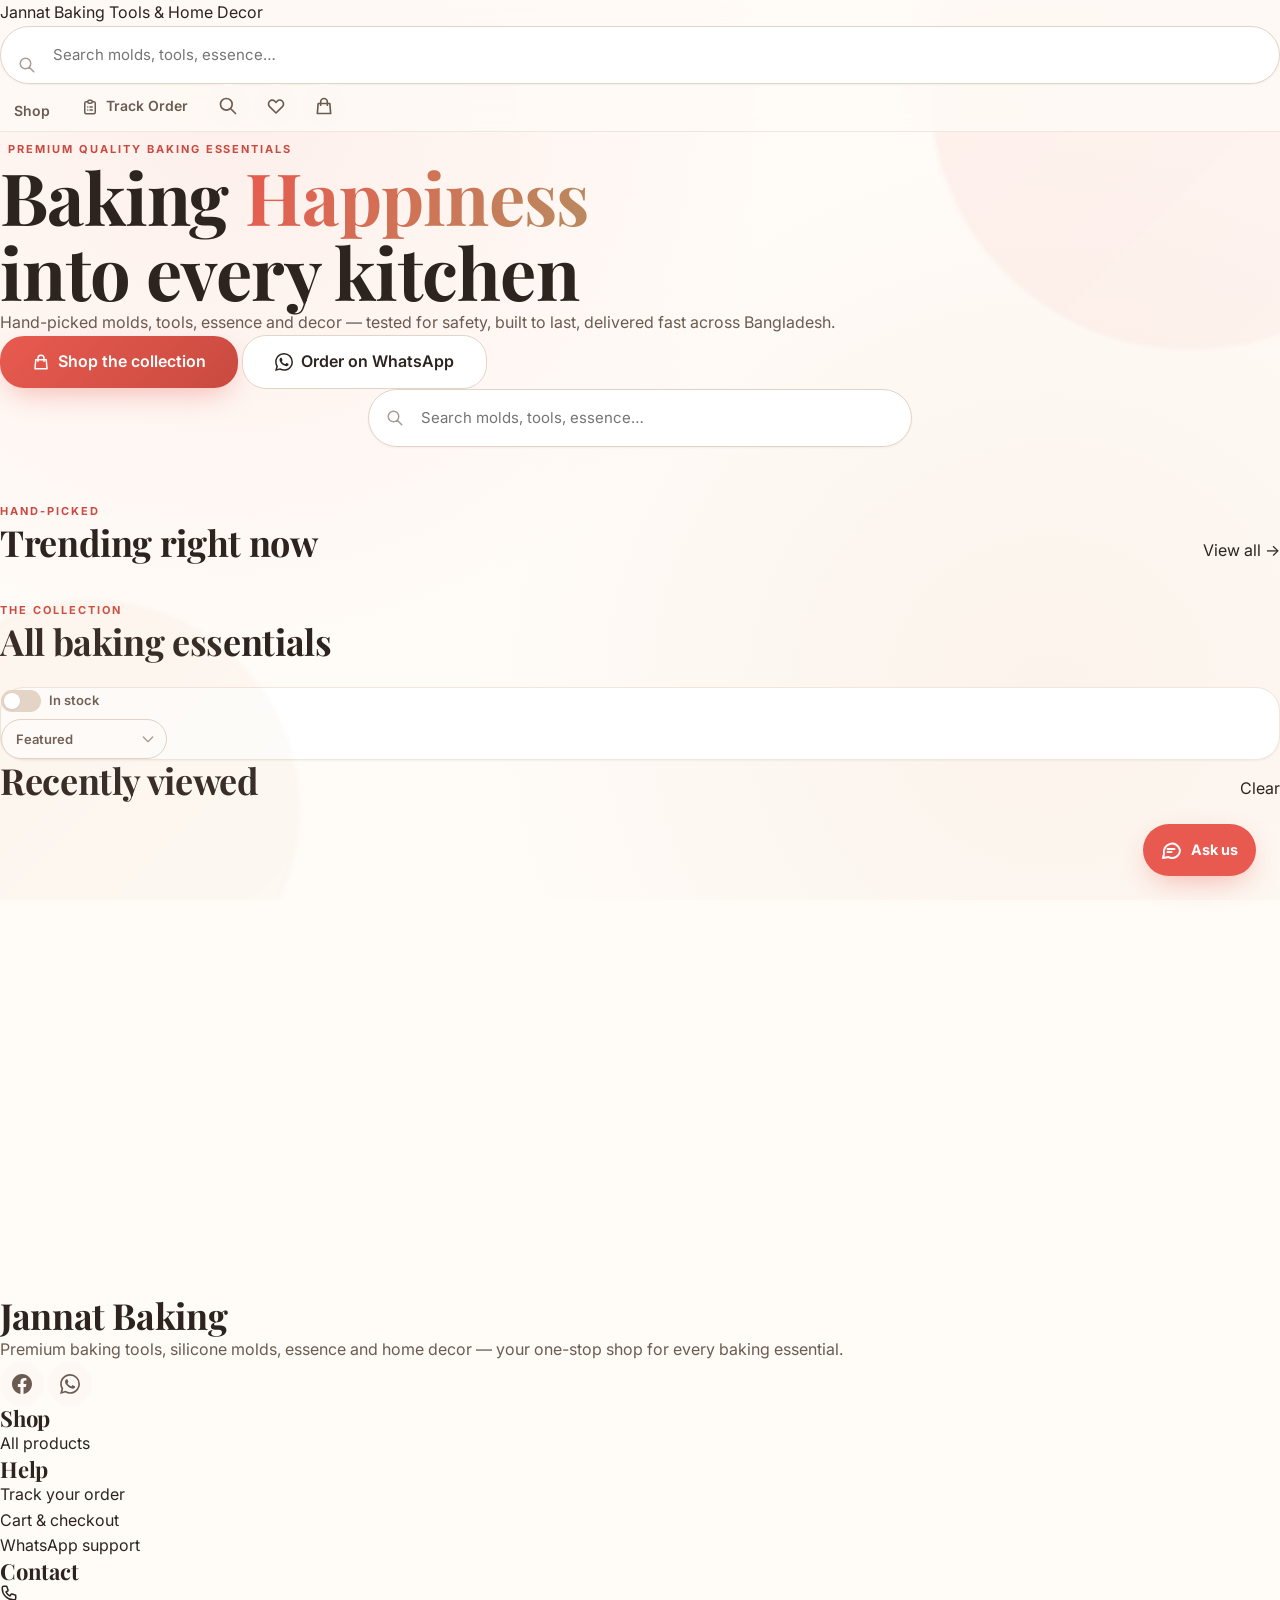
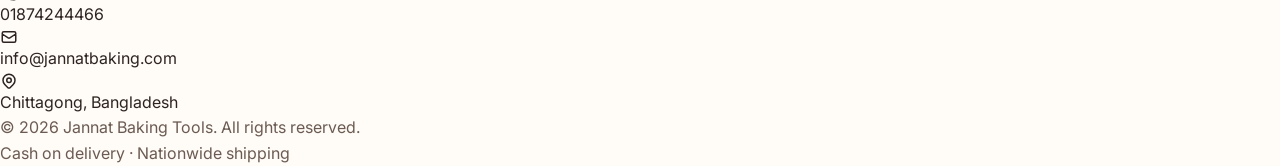
==== commit 8e10340e: "Fixed a few bugs including buttons responsiveness, AI Chatbot typing issue in phone, added arrow but" ====
--- a/index.html
+++ b/index.html
@@ -3,7 +3,7 @@
 
 <head>
     <meta charset="UTF-8">
-    <meta name="viewport" content="width=device-width, initial-scale=1.0">
+    <meta name="viewport" content="width=device-width, initial-scale=1.0, interactive-widget=resizes-content">
     <meta name="theme-color" content="#FFFBF7">
     <title>Jannat Baking Tools &amp; Home Decor — Premium Baking Essentials in Bangladesh</title>
     <link rel="icon" type="image/x-icon" href="favicon.ico">
--- a/css/styles.css
+++ b/css/styles.css
@@ -2100,6 +2100,74 @@
     background: rgba(255, 255, 255, 0.28);
 }
 
+.lightbox-nav {
+    position: absolute;
+    top: 50%;
+    transform: translateY(-50%);
+    width: 52px;
+    height: 52px;
+    display: flex;
+    align-items: center;
+    justify-content: center;
+    border-radius: var(--radius-full);
+    background: rgba(255, 255, 255, 0.16);
+    color: #fff;
+    cursor: pointer;
+    border: 0;
+    backdrop-filter: blur(4px);
+    -webkit-backdrop-filter: blur(4px);
+    transition: background var(--transition-fast), transform var(--transition-fast);
+    z-index: 310;
+}
+
+.lightbox-nav:hover {
+    background: rgba(255, 255, 255, 0.32);
+    transform: translateY(-50%) scale(1.08);
+}
+
+.lightbox-prev {
+    left: 1.5rem;
+}
+
+.lightbox-next {
+    right: 1.5rem;
+}
+
+.lightbox-counter {
+    position: absolute;
+    bottom: 1.5rem;
+    left: 50%;
+    transform: translateX(-50%);
+    padding: 0.35rem 0.9rem;
+    border-radius: var(--radius-full);
+    background: rgba(0, 0, 0, 0.55);
+    backdrop-filter: blur(4px);
+    -webkit-backdrop-filter: blur(4px);
+    color: #fff;
+    font-size: 0.85rem;
+    font-weight: 600;
+    letter-spacing: 0.05em;
+    pointer-events: none;
+    z-index: 310;
+}
+
+@media (max-width: 640px) {
+    .lightbox-nav {
+        width: 42px;
+        height: 42px;
+    }
+    .lightbox-prev {
+        left: 0.5rem;
+    }
+    .lightbox-next {
+        right: 0.5rem;
+    }
+    .lightbox-counter {
+        bottom: 1rem;
+        font-size: 0.78rem;
+    }
+}
+
 /* Quantity stepper */
 .qty-stepper {
     display: inline-flex;
@@ -2600,11 +2668,23 @@
     max-width: 500px;
     width: 100%;
     max-height: 90vh;
+    max-height: calc(100dvh - 2rem);
+    display: flex;
+    flex-direction: column;
     overflow: hidden;
     transform: scale(0.95);
     transition: transform var(--transition-base);
 }
 
+.modal-content > form,
+.modal-content form {
+    display: flex;
+    flex-direction: column;
+    flex: 1 1 auto;
+    min-height: 0;
+    overflow: hidden;
+}
+
 .modal-overlay.active .modal-content {
     transform: scale(1);
 }
@@ -2615,12 +2695,15 @@
     display: flex;
     align-items: center;
     justify-content: space-between;
+    flex-shrink: 0;
 }
 
 .modal-body {
     padding: var(--space-lg);
     overflow-y: auto;
-    max-height: calc(90vh - 140px);
+    flex: 1 1 auto;
+    min-height: 0;
+    -webkit-overflow-scrolling: touch;
 }
 
 .modal-footer {
@@ -2628,6 +2711,30 @@
     border-top: 1px solid var(--color-border);
     display: flex;
     gap: var(--space-md);
+    flex-shrink: 0;
+    background: var(--color-surface);
+}
+
+@media (max-width: 640px) {
+    .modal-overlay {
+        padding: 0.5rem;
+    }
+    .modal-content {
+        max-height: calc(100dvh - 1rem);
+        border-radius: var(--radius-lg);
+    }
+    .modal-header {
+        padding: 0.875rem 1rem;
+    }
+    .modal-body {
+        padding: 1rem;
+    }
+    .modal-footer {
+        padding: 0.75rem 1rem;
+    }
+    .modal-footer .btn {
+        min-height: 44px;
+    }
 }
 
 /* ============================== FEATURES ============================== */
@@ -3611,8 +3718,27 @@
     position: sticky;
     top: 0;
     height: 100vh;
+    height: 100dvh;
+    max-height: 100dvh;
+    display: flex;
+    flex-direction: column;
+    overflow: hidden;
+    width: 262px;
+}
+
+.sidebar nav {
     overflow-y: auto;
-    width: 262px;
+    flex: 1 1 auto;
+    min-height: 0;
+    -webkit-overflow-scrolling: touch;
+}
+
+.sidebar-footer {
+    flex-shrink: 0;
+    padding: 1rem;
+    padding-bottom: max(1rem, env(safe-area-inset-bottom, 0px));
+    border-top: 1px solid var(--color-border);
+    background: var(--color-surface);
 }
 
 .sidebar .nav-item {
@@ -3664,6 +3790,10 @@
         position: fixed;
         left: 0;
         top: 0;
+        bottom: 0;
+        height: 100%;
+        height: 100dvh;
+        max-height: 100dvh;
         z-index: 50;
         transform: translateX(-100%);
         transition: transform 0.3s cubic-bezier(0.16, 1, 0.3, 1);
@@ -4118,6 +4248,23 @@
         transform: translateY(100%);
     }
 
+    .jb-chat-panel.open {
+        transform: none;
+    }
+
+    .jb-chat-panel.keyboard-active {
+        transition: none !important;
+    }
+
+    .jb-chat-panel.keyboard-active .jb-chat-foot,
+    .jb-chat-panel.keyboard-active .jb-chat-chips {
+        display: none;
+    }
+
+    .jb-chat-form {
+        padding-bottom: max(0.5rem, env(safe-area-inset-bottom, 0px));
+    }
+
     .jb-chat-head {
         padding-top: calc(0.85rem + env(safe-area-inset-top, 0px));
     }
